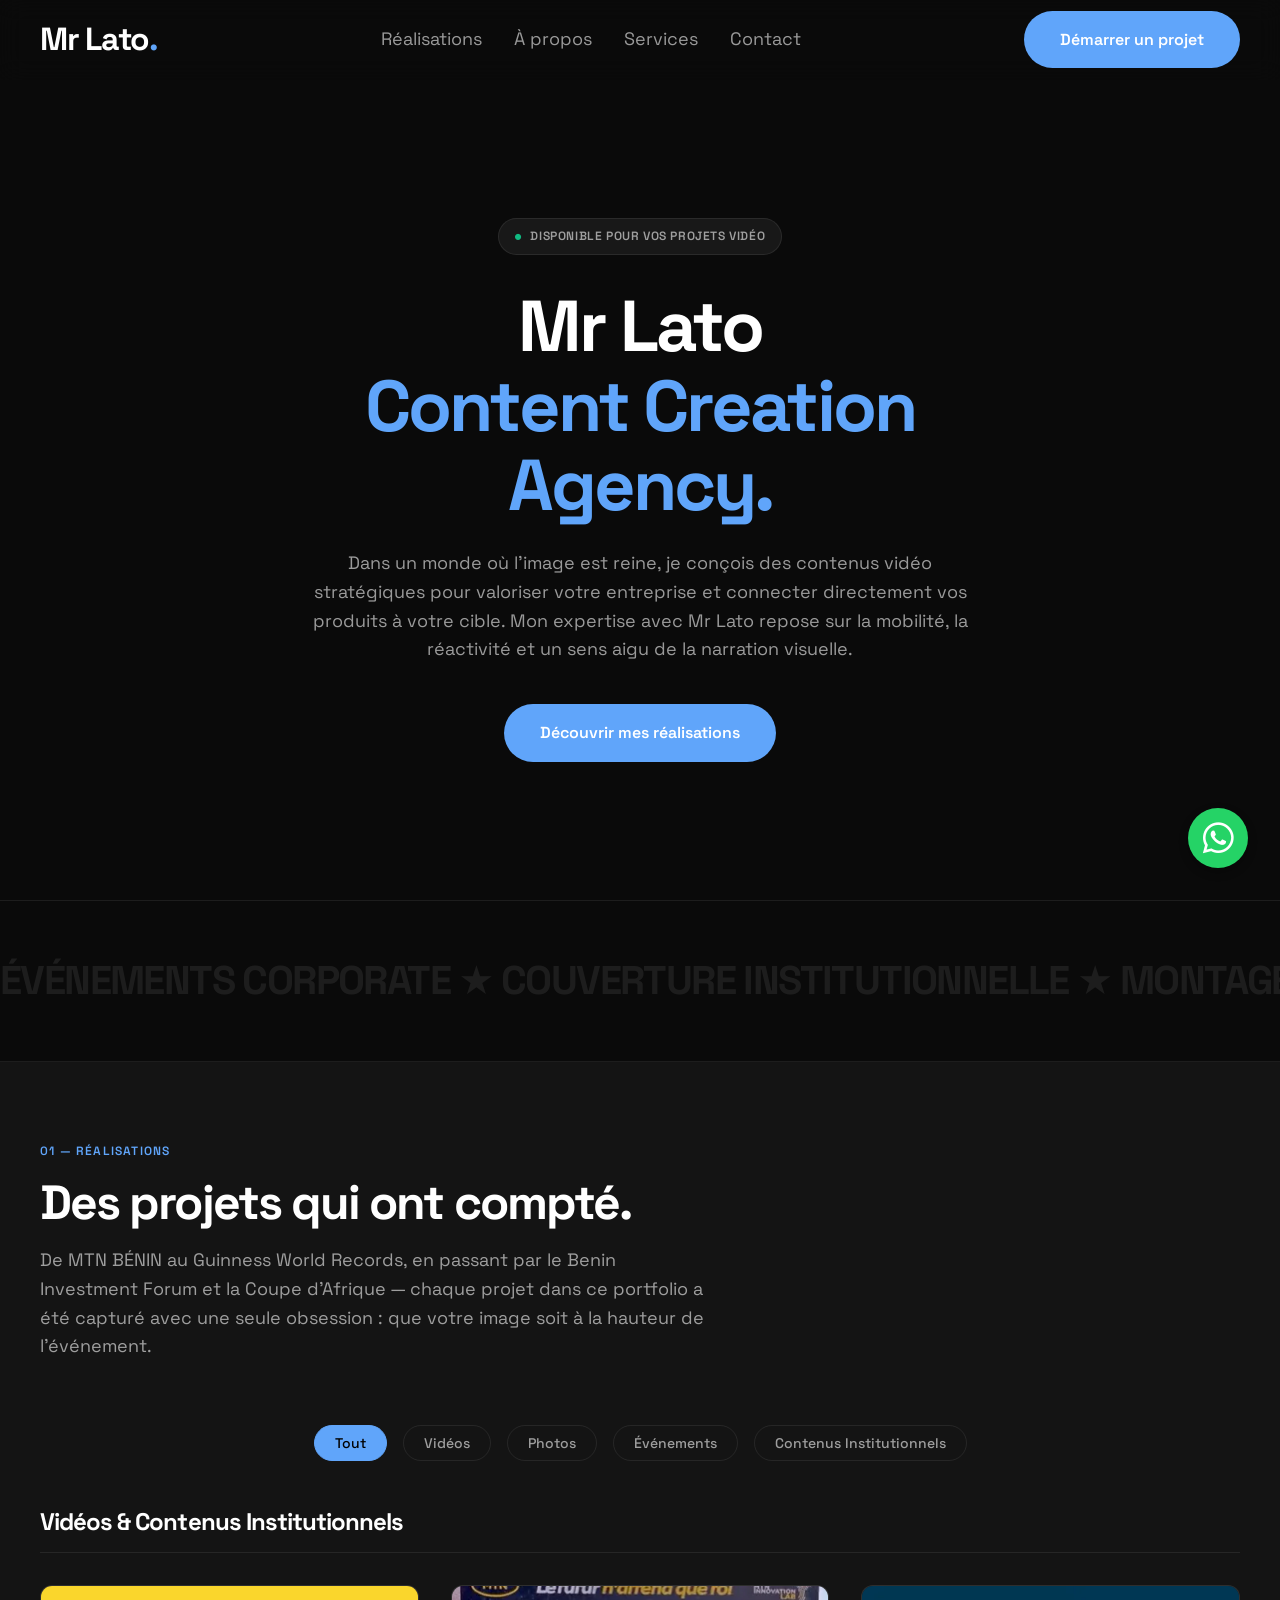
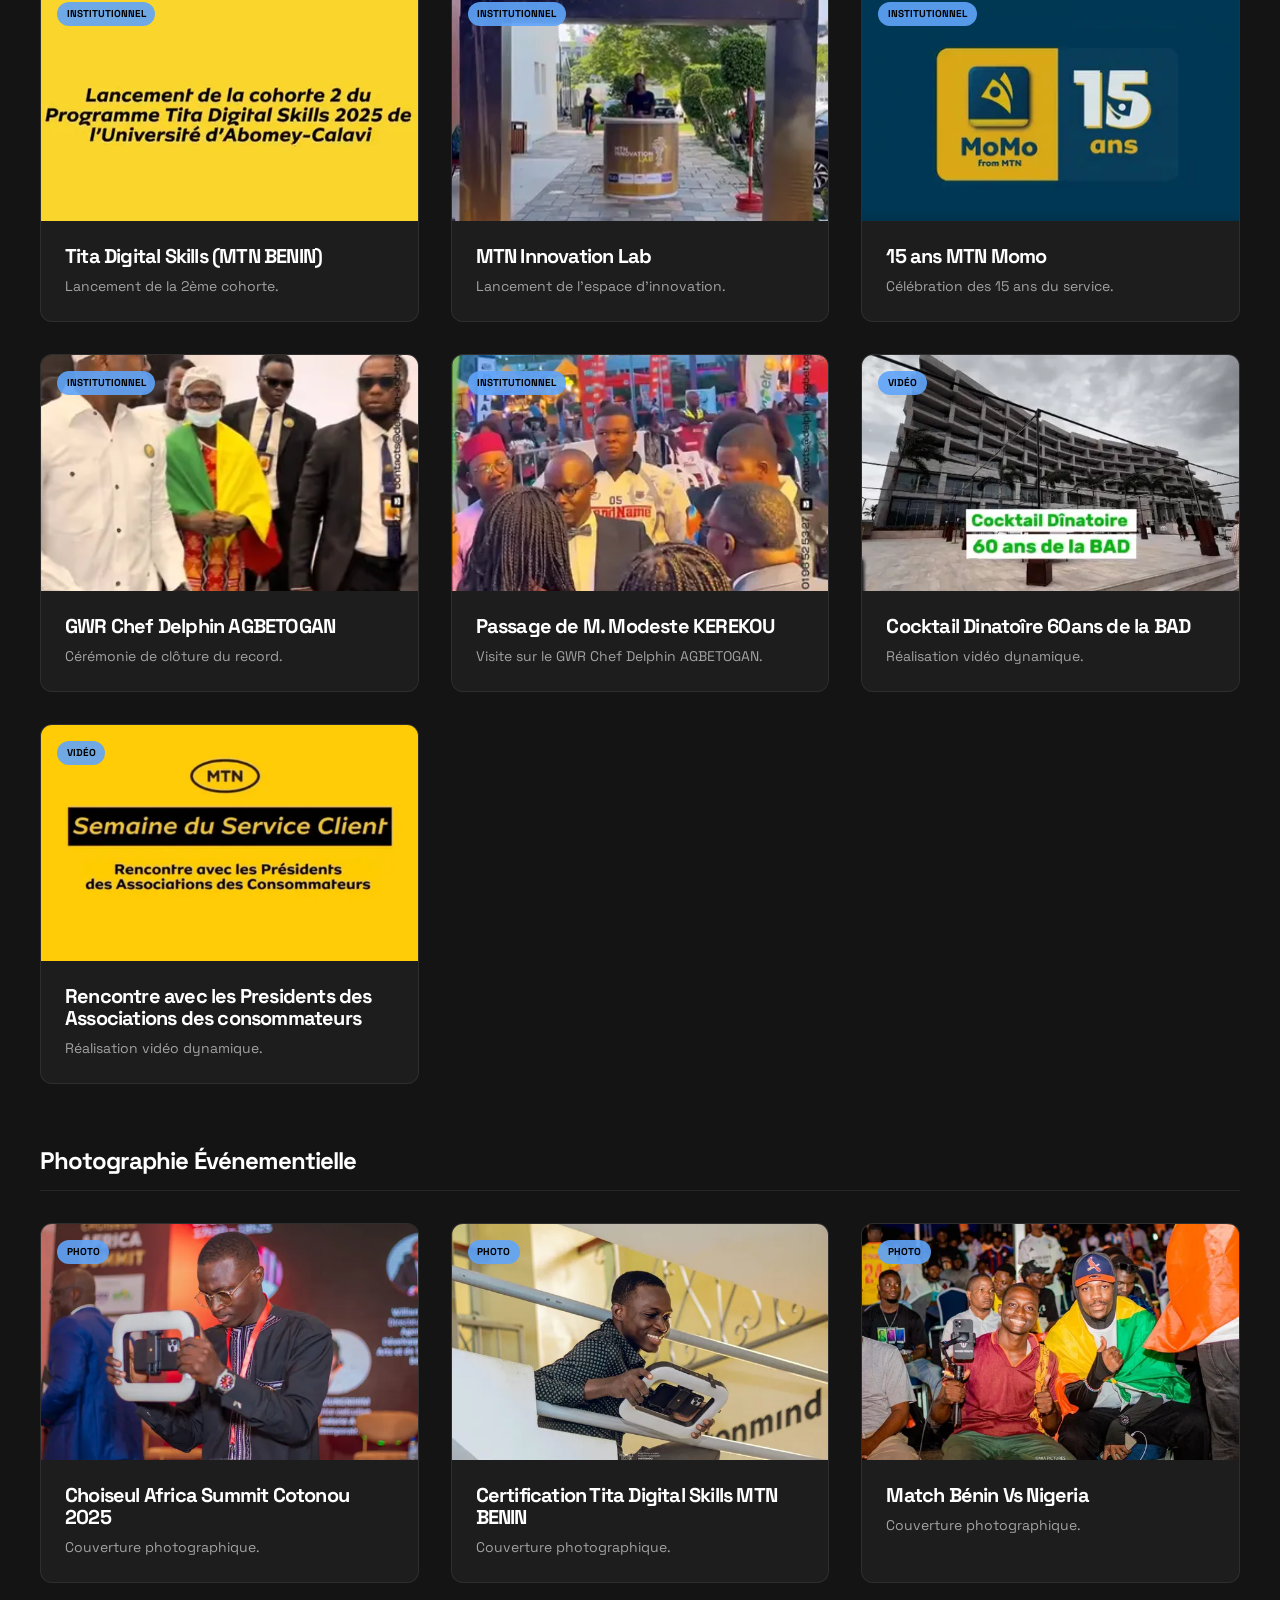
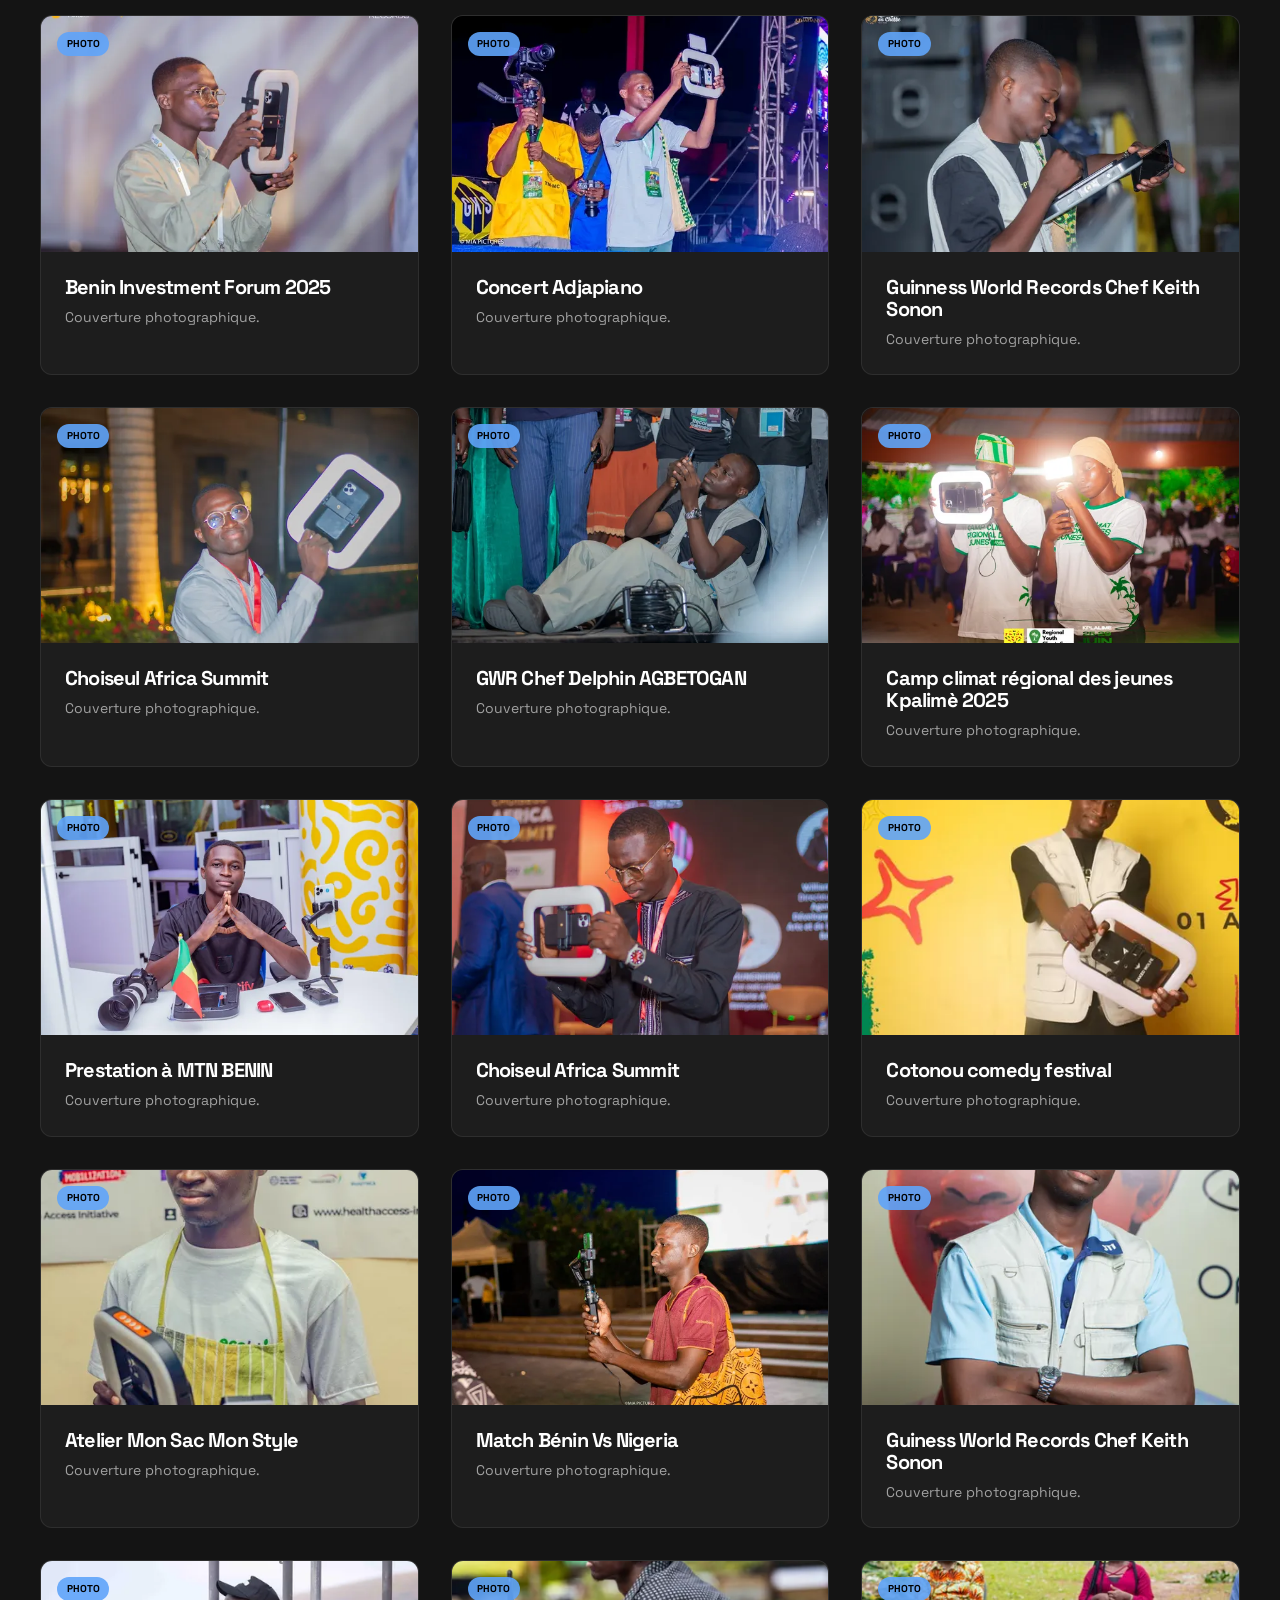
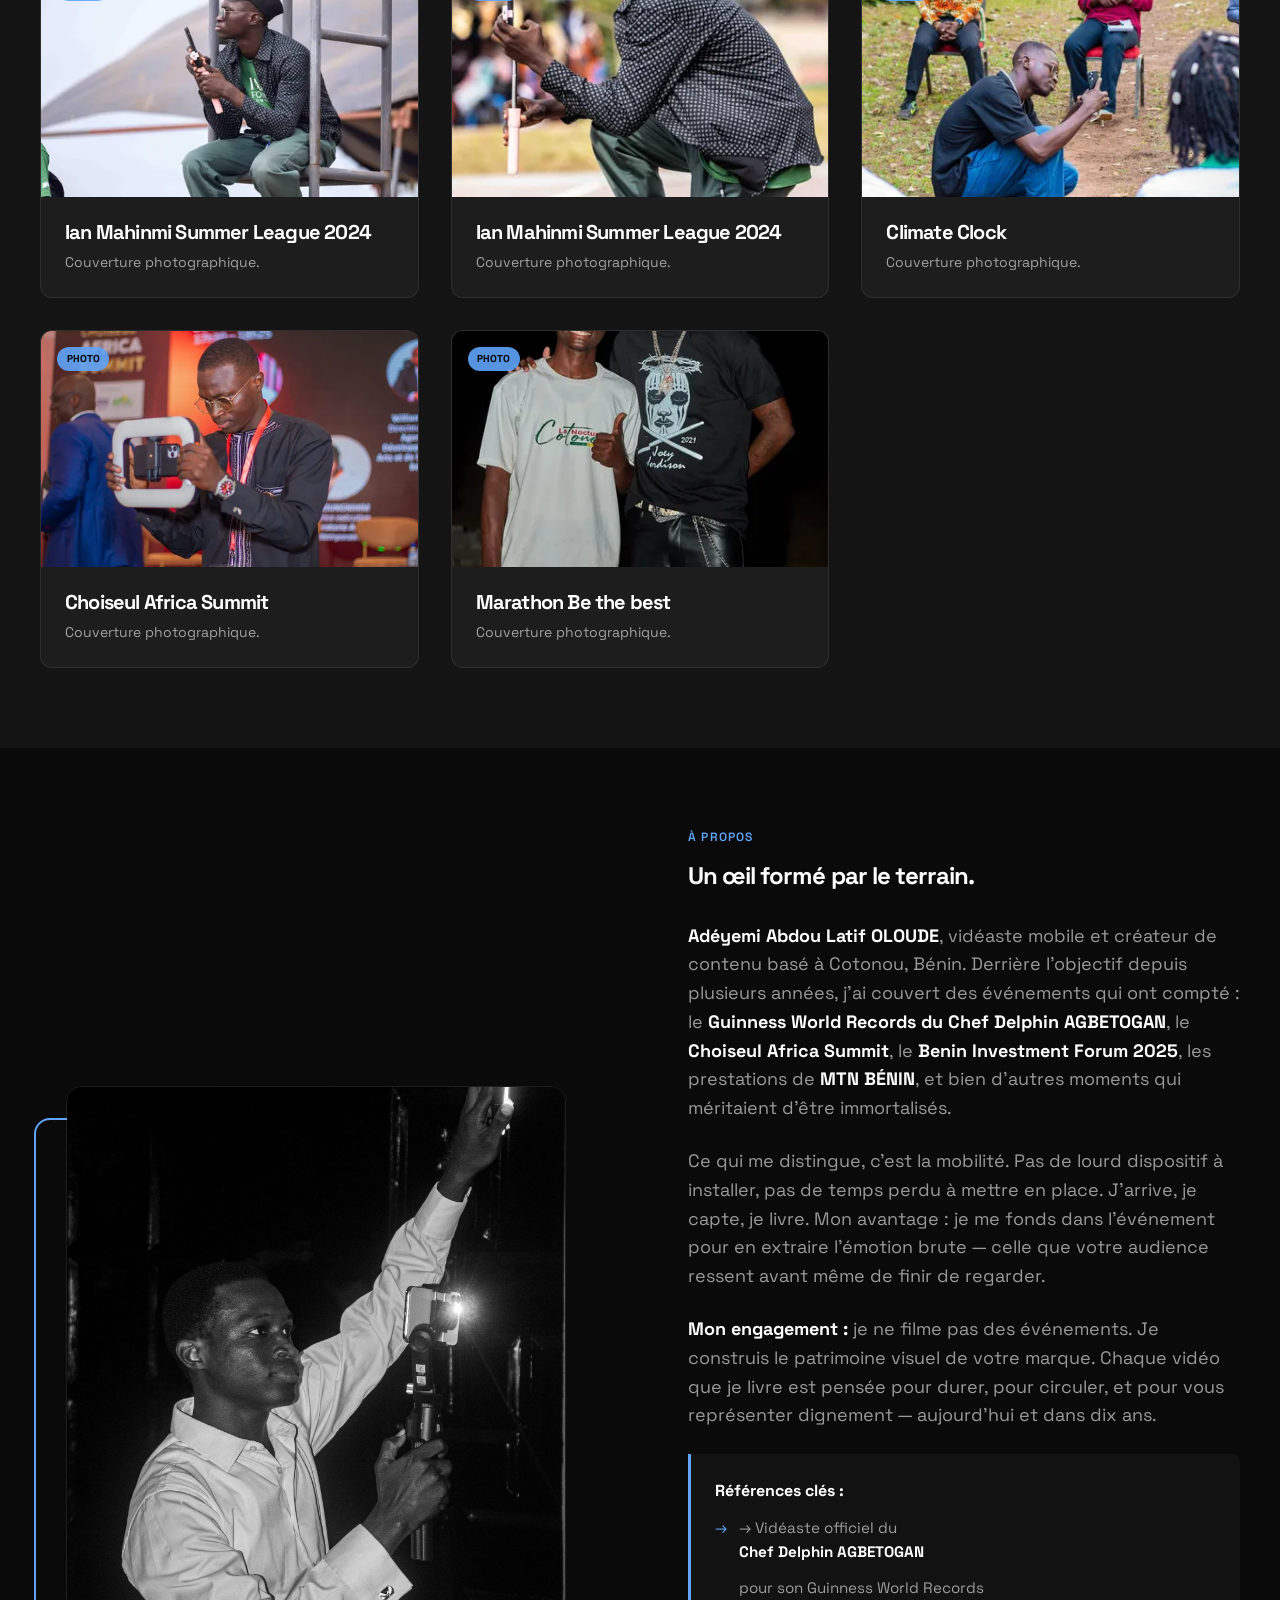
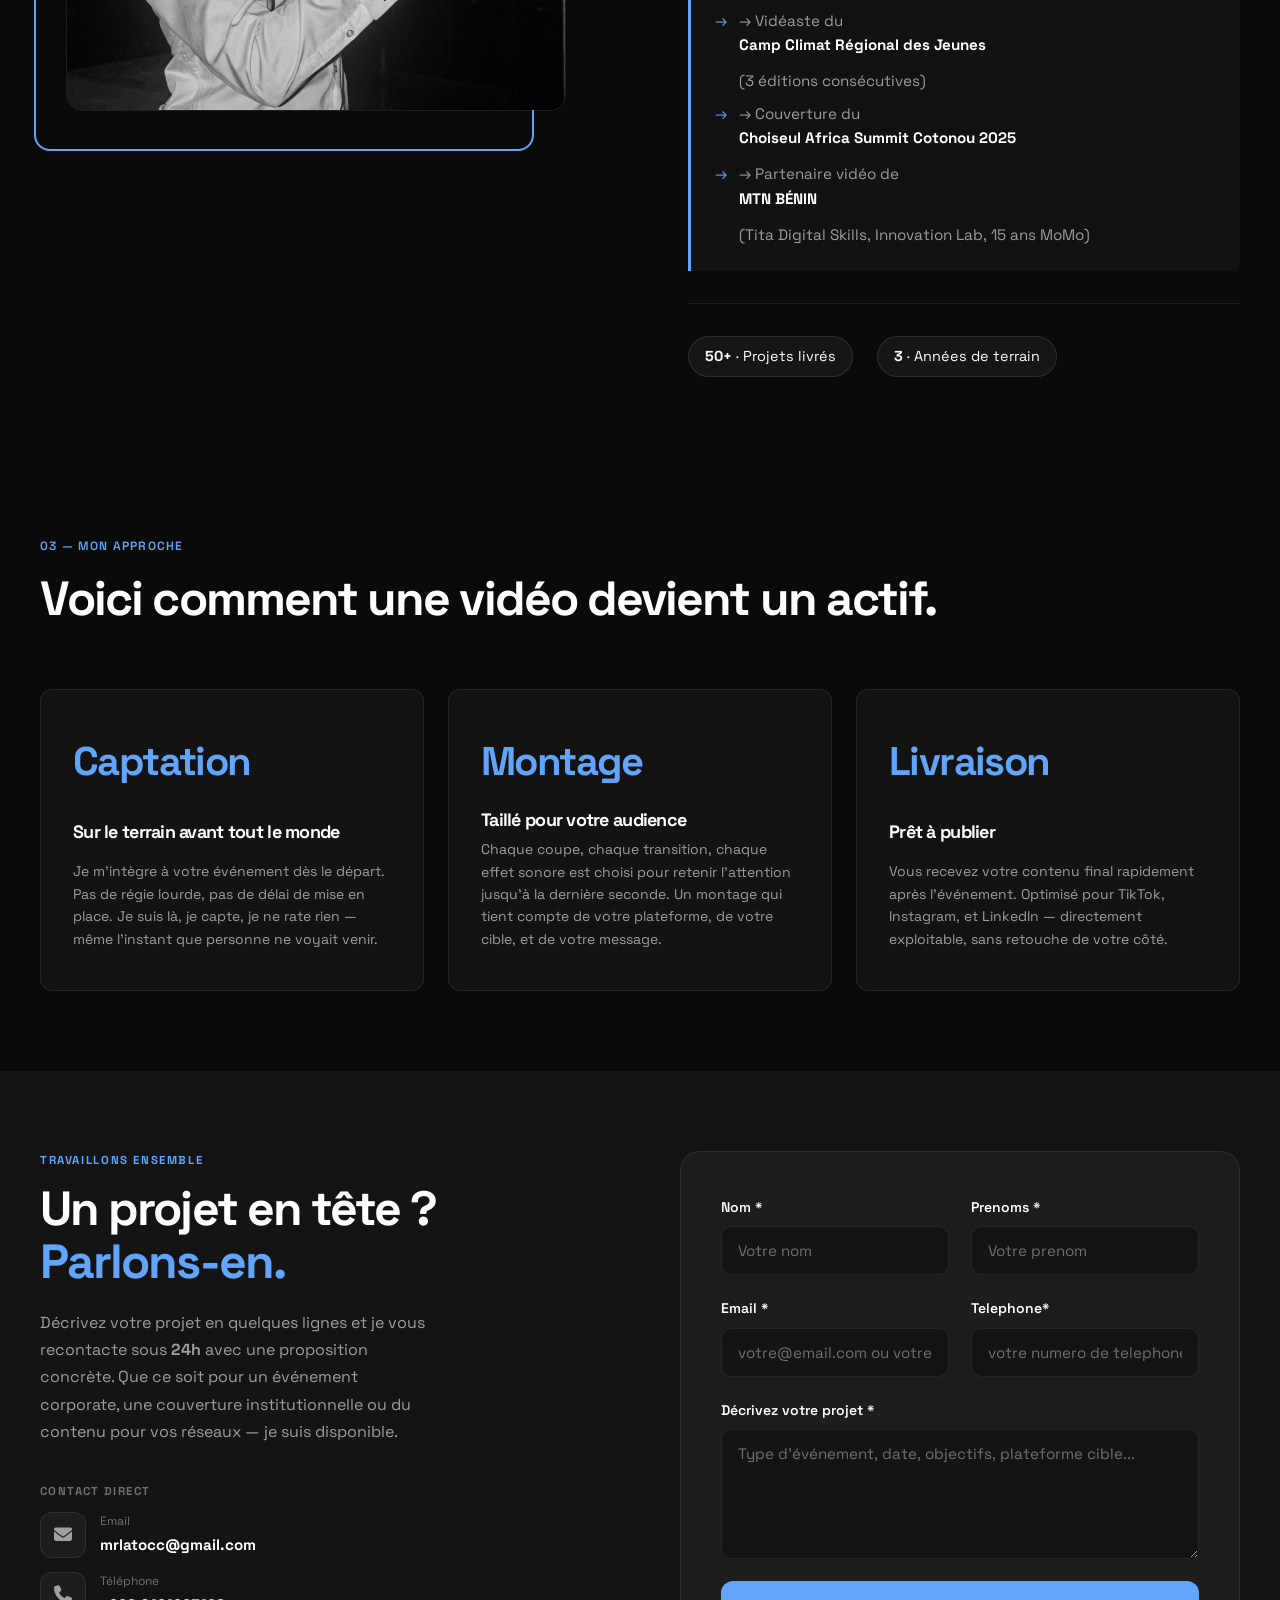
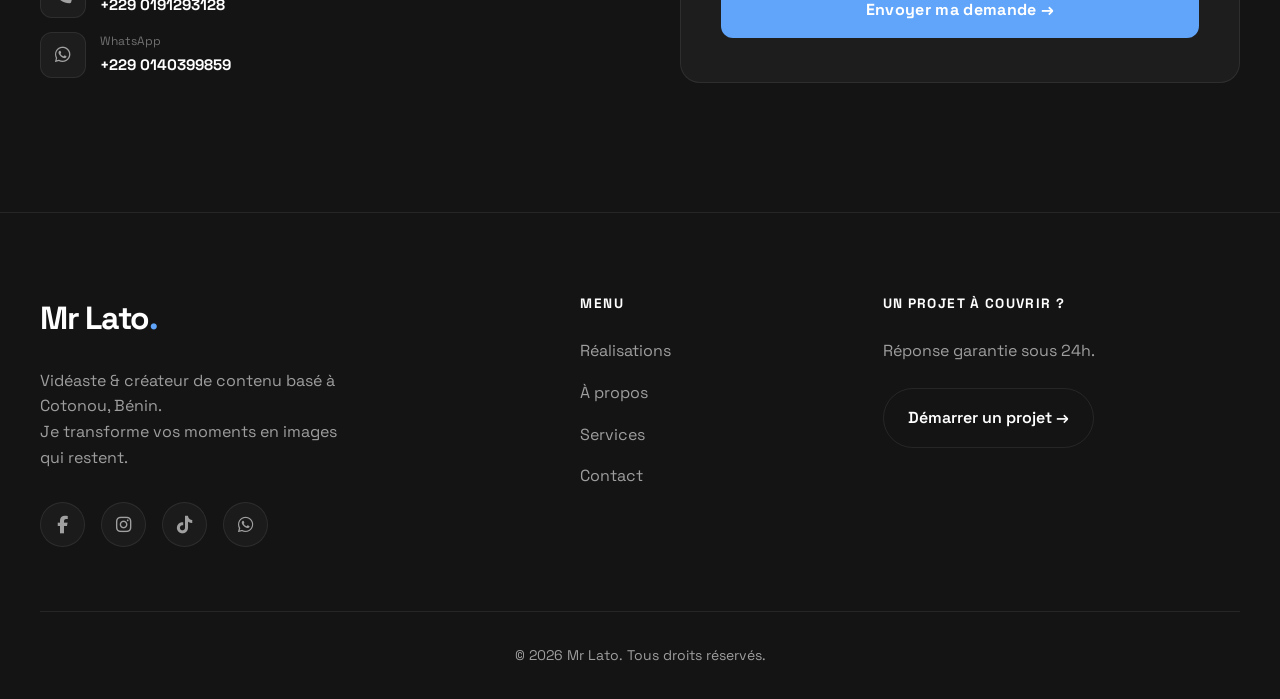
==== index.html @ 24f91f25 "Modification de la photo de la section A-Propos de webp en jpeg" ====
<!DOCTYPE html>
<html lang="fr">

<head>
    <meta charset="UTF-8">
    <meta name="viewport" content="width=device-width, initial-scale=1.0">
    <title>OLOUDE LATIF - Créateur de Contenu</title>
    <link rel="stylesheet" href="https://cdnjs.cloudflare.com/ajax/libs/font-awesome/6.5.1/css/all.min.css">
    <!-- Google Fonts: Space Grotesk -->
    <link rel="preconnect" href="https://fonts.googleapis.com">
    <link rel="preconnect" href="https://fonts.gstatic.com" crossorigin>
    <link href="https://fonts.googleapis.com/css2?family=Space+Grotesk:wght@300;400;500;600;700&display=swap"
        rel="stylesheet">
    <link rel="stylesheet" href="style.css">
    <link rel="icon" href="favicon.ico" type="image/x-icon">
</head>

<body class="antialiased">
    <!-- ============================================== -->
    <!--                 HEADER SECTION                 -->
    <!-- ============================================== -->
    <header class="main-header">
        <div class="container header-container">
            <a href="#" class="logo">Mr Lato<span>.</span></a>
            <nav class="main-nav">
                <a href="#projets" class="nav-link">Réalisations</a>
                <a href="#about" class="nav-link">À propos</a>
                <a href="#services" class="nav-link">Services</a>
                <a href="#contact" class="nav-link">Contact</a>
            </nav>
            <a href="#contact" class="btn primary-btn hidden-md">Démarrer un projet</a>

            <button class="nav-toggle" aria-label="ouvrir la navigation">
                <span></span>
                <span></span>
                <span></span>
            </button>
        </div>
    </header>

    <main>
        <!-- ============================================== -->
        <!--                  HERO SECTION                  -->
        <!-- ============================================== -->
        <section id="hero" class="hero-section section-padding">
            <div class="container hero-container">
                <div class="hero-badge" style="display: flex; align-items: center; gap: 8px;">
                    <span style="color: #10b981; font-size: 8px;">●</span> DISPONIBLE POUR VOS PROJETS VIDÉO
                </div>
                <h1 class="hero-title">
                    Mr Lato<br>
                    <span class="accent-text">Content Creation Agency.</span>
                </h1>
                <p class="hero-subtitle">
                    Dans un monde où l'image est reine, je conçois des contenus vidéo stratégiques pour valoriser votre
                    entreprise et connecter directement vos produits à votre cible. Mon expertise avec Mr Lato repose
                    sur la mobilité, la réactivité et un sens aigu de la narration visuelle.
                </p>
                <div class="hero-cta">
                    <a href="#projets" class="btn primary-btn">Découvrir mes réalisations</a>
                </div>


            </div>
        </section>

        <!-- ============================================== -->
        <!--           TICKER ANIMATION SECTION             -->
        <!-- ============================================== -->
        <section class="ticker-section">
            <div class="ticker-container">
                <div class="ticker-content">
                    <span class="ticker-text">ÉVÉNEMENTS CORPORATE ★ COUVERTURE INSTITUTIONNELLE ★ MONTAGE RAPIDE
                        ★</span>
                    <span class="ticker-dot"></span>
                    <span class="ticker-text">ÉVÉNEMENTS CORPORATE ★ COUVERTURE INSTITUTIONNELLE ★ MONTAGE RAPIDE
                        ★</span>
                    <span class="ticker-dot"></span>
                    <span class="ticker-text">ÉVÉNEMENTS CORPORATE ★ COUVERTURE INSTITUTIONNELLE ★ MONTAGE RAPIDE
                        ★</span>
                    <span class="ticker-dot"></span>


                </div>
            </div>
        </section>

        <!-- ============================================== -->
        <!--               PORTFOLIO SECTION                -->
        <!-- ============================================== -->
        <section id="projets" class="projects-section section-padding">
            <div class="container">
                <div class="section-header">
                    <p class="section-eyebrow">01 — Réalisations</p>
                    <h2>Des projets qui ont compté.</h2>
                    <p class="section-desc">De MTN BÉNIN au Guinness World Records, en passant par le Benin Investment
                        Forum et la Coupe d'Afrique — chaque projet dans ce portfolio a été capturé avec une seule
                        obsession : que votre image soit à la hauteur de l'événement.</p>
                </div>

                <!-- Système de Filtres -->
                <div class="portfolio-filters">
                    <button class="filter-btn active" data-filter="all">Tout</button>
                    <button class="filter-btn" data-filter="videos">Vidéos</button>
                    <button class="filter-btn" data-filter="photos">Photos</button>
                    <button class="filter-btn" data-filter="evenements">Événements</button>

                    <button class="filter-btn" data-filter="institutionnel">Contenus Institutionnels</button>
                </div>

                <h3 class="gallery-category-title">Vidéos & Contenus Institutionnels</h3>
                <div class="projects-grid gallery-grid">
                    <!-- Vidéo TikTok : Tita Digital Skills -->
                    <div class="project-card group gallery-item" data-category="institutionnel">
                        <div class="project-image">
                            <img src="optimized-thumbs/thumb_thumbnail-lancement de la 2ème cohorte du Tita Digital Skills (MTN BENIN).webp"
                                alt="Tita Digital Skills" loading="lazy">
                            <div class="project-badge">Institutionnel</div>
                            <div class="gallery-overlay">
                                <span class="overlay-icon">▶</span>
                            </div>
                        </div>
                        <div class="project-info">
                            <h3>Tita Digital Skills (MTN BENIN)</h3>
                            <p>Lancement de la 2ème cohorte.</p>
                        </div>
                        <div class="lightbox-data" data-type="tiktok" data-src="7513124761451433222"></div>
                    </div>

                    <!-- Vidéo TikTok : MTN Innovation Lab -->
                    <div class="project-card group gallery-item" data-category="institutionnel">
                        <div class="project-image">
                            <img src="optimized-thumbs/thumb_thumbnail-lancement MTN Innovation Lab.webp"
                                alt="MTN Innovation Lab" loading="lazy">
                            <div class="project-badge">Institutionnel</div>
                            <div class="gallery-overlay">
                                <span class="overlay-icon">▶</span>
                            </div>
                        </div>
                        <div class="project-info">
                            <h3>MTN Innovation Lab</h3>
                            <p>Lancement de l'espace d'innovation.</p>
                        </div>
                        <div class="lightbox-data" data-type="tiktok" data-src="7513156632847715640"></div>
                    </div>

                    <!-- Vidéo TikTok : 15 ans MTN Momo -->
                    <div class="project-card group gallery-item" data-category="institutionnel">
                        <div class="project-image">
                            <img src="optimized-thumbs/thumb_thumbnail-15 ans MTN Momo.webp" alt="15 ans MTN Momo"
                                loading="lazy">
                            <div class="project-badge">Institutionnel</div>
                            <div class="gallery-overlay">
                                <span class="overlay-icon">▶</span>
                            </div>
                        </div>
                        <div class="project-info">
                            <h3>15 ans MTN Momo</h3>
                            <p>Célébration des 15 ans du service.</p>
                        </div>
                        <div class="lightbox-data" data-type="tiktok" data-src="7565151748457811211"></div>
                    </div>

                    <!-- Vidéo TikTok : Clôture GWR Chef Delphin -->
                    <div class="project-card group gallery-item" data-category="institutionnel">
                        <div class="project-image">
                            <img src="optimized-thumbs/thumb_thumbnail-Cérémonie de clôture du GWR Chef Delphin AGBETOGAN.webp"
                                alt="Clôture GWR Chef Delphin AGBETOGAN" loading="lazy">
                            <div class="project-badge">Institutionnel</div>
                            <div class="gallery-overlay">
                                <span class="overlay-icon">▶</span>
                            </div>
                        </div>
                        <div class="project-info">
                            <h3>GWR Chef Delphin AGBETOGAN</h3>
                            <p>Cérémonie de clôture du record.</p>
                        </div>
                        <div class="lightbox-data" data-type="tiktok" data-src="7617248072426392854"></div>
                    </div>

                    <!-- Vidéo TikTok : Passage Modeste KEREKOU -->
                    <div class="project-card group gallery-item" data-category="institutionnel">
                        <div class="project-image">
                            <img src="optimized-thumbs/thumb_thumbnail-Passage de M. Modeste KEREKOU sur le GWR Chef Delphin AGBETOGAN.webp"
                                alt="Passage de M. Modeste KEREKOU" loading="lazy">
                            <div class="project-badge">Institutionnel</div>
                            <div class="gallery-overlay">
                                <span class="overlay-icon">▶</span>
                            </div>
                        </div>
                        <div class="project-info">
                            <h3>Passage de M. Modeste KEREKOU</h3>
                            <p>Visite sur le GWR Chef Delphin AGBETOGAN.</p>
                        </div>
                        <div class="lightbox-data" data-type="tiktok" data-src="7616167324415970582"></div>
                    </div>

                    <!-- Vidéo 1 -->
                    <div class="project-card group gallery-item" data-category="videos">
                        <div class="project-image">
                            <img src="optimized-thumbs/thumb_thumb-video1.webp"
                                alt="Miniature Cocktail Dinatoîre 60ans de la BAD" loading="lazy">
                            <div class="project-badge">Vidéo</div>
                            <div class="gallery-overlay">
                                <span class="overlay-icon">▶</span>
                            </div>
                        </div>
                        <div class="project-info">
                            <h3>Cocktail Dinatoîre 60ans de la BAD</h3>
                            <p>Réalisation vidéo dynamique.</p>
                        </div>
                        <div class="lightbox-data" data-type="video"
                            data-src="video/WhatsApp Video 2026-04-16 at 09.53.22.mp4"></div>
                    </div>

                    <!-- Vidéo 2 -->
                    <div class="project-card group gallery-item" data-category="videos">
                        <div class="project-image">
                            <img src="optimized-thumbs/thumb_thumb-video2.webp"
                                alt="Miniature Rencontre avec les Presidents des Associations des consommateurs"
                                loading="lazy">
                            <div class="project-badge">Vidéo</div>
                            <div class="gallery-overlay">
                                <span class="overlay-icon">▶</span>
                            </div>
                        </div>
                        <div class="project-info">
                            <h3>Rencontre avec les Presidents des Associations des consommateurs</h3>
                            <p>Réalisation vidéo dynamique.</p>
                        </div>
                        <div class="lightbox-data" data-type="video"
                            data-src="video/WhatsApp Video 2026-04-16 at 09.53.32.mp4"></div>
                    </div>
                </div>

                <h3 class="gallery-category-title" style="margin-top: 4rem;">Photographie Événementielle</h3>
                <div class="projects-grid gallery-grid">
                    <!-- Photo 1 -->
                    <div class="project-card group gallery-item" data-category="photos evenements">
                        <div class="project-image">
                            <img src="optimized-thumbs/img_Choiseul Africa Summit Cotonou 2025.webp"
                                alt="Choiseul Africa Summit Cotonou 2025" loading="lazy">
                            <div class="project-badge">Photo</div>
                            <div class="gallery-overlay">
                                <span class="overlay-icon">🔍</span>
                            </div>
                        </div>
                        <div class="project-info">
                            <h3>Choiseul Africa Summit Cotonou 2025</h3>
                            <p>Couverture photographique.</p>
                        </div>
                        <div class="lightbox-data" data-type="image"
                            data-src="img/Choiseul Africa Summit Cotonou 2025.jpeg">
                        </div>
                    </div>
                    <!-- Photo 2 -->
                    <div class="project-card group gallery-item" data-category="photos evenements">
                        <div class="project-image">
                            <img src="optimized-thumbs/img_Certification Tita Digital Skills MTN BENIN.webp"
                                alt="Certification Tita Digital Skills MTN BENIN" loading="lazy">
                            <div class="project-badge">Photo</div>
                            <div class="gallery-overlay">
                                <span class="overlay-icon">🔍</span>
                            </div>
                        </div>
                        <div class="project-info">
                            <h3>Certification Tita Digital Skills MTN BENIN</h3>
                            <p>Couverture photographique.</p>
                        </div>
                        <div class="lightbox-data" data-type="image"
                            data-src="img/Certification Tita Digital Skills MTN BENIN.jpeg">
                        </div>
                    </div>
                    <!-- Photo 3 -->
                    <div class="project-card group gallery-item" data-category="photos evenements">
                        <div class="project-image">
                            <img src="optimized-thumbs/img_Match Bénin Vs Nigeria.webp" alt="Match Bénin Vs Nigeria"
                                loading="lazy">
                            <div class="project-badge">Photo</div>
                            <div class="gallery-overlay">
                                <span class="overlay-icon">🔍</span>
                            </div>
                        </div>
                        <div class="project-info">
                            <h3>Match Bénin Vs Nigeria</h3>
                            <p>Couverture photographique.</p>
                        </div>
                        <div class="lightbox-data" data-type="image" data-src="img/Match Bénin Vs Nigeria.jpeg">
                        </div>
                    </div>
                    <!-- Photo 4 -->
                    <div class="project-card group gallery-item" data-category="photos evenements">
                        <div class="project-image">
                            <img src="optimized-thumbs/img_Benin Investment Forum 2025.webp"
                                alt="Benin Investment Forum 2025" loading="lazy">
                            <div class="project-badge">Photo</div>
                            <div class="gallery-overlay">
                                <span class="overlay-icon">🔍</span>
                            </div>
                        </div>
                        <div class="project-info">
                            <h3>Benin Investment Forum 2025</h3>
                            <p>Couverture photographique.</p>
                        </div>
                        <div class="lightbox-data" data-type="image" data-src="img/Benin Investment Forum 2025.jpeg">
                        </div>
                    </div>
                    <!-- Photo 5 -->
                    <div class="project-card group gallery-item" data-category="photos evenements">
                        <div class="project-image">
                            <img src="optimized-thumbs/img_Concert Adjapiano.webp" alt="Concert Adjapiano"
                                loading="lazy">
                            <div class="project-badge">Photo</div>
                            <div class="gallery-overlay">
                                <span class="overlay-icon">🔍</span>
                            </div>
                        </div>
                        <div class="project-info">
                            <h3>Concert Adjapiano</h3>
                            <p>Couverture photographique.</p>
                        </div>
                        <div class="lightbox-data" data-type="image" data-src="img/Concert Adjapiano.jpeg">
                        </div>
                    </div>
                    <!-- Photo 6 -->
                    <div class="project-card group gallery-item" data-category="photos evenements">
                        <div class="project-image">
                            <img src="optimized-thumbs/img_Guinness World Records Chef Keith Sonon.webp"
                                alt="Guinness World Records Chef Keith Sonon" loading="lazy">
                            <div class="project-badge">Photo</div>
                            <div class="gallery-overlay">
                                <span class="overlay-icon">🔍</span>
                            </div>
                        </div>
                        <div class="project-info">
                            <h3>Guinness World Records Chef Keith Sonon</h3>
                            <p>Couverture photographique.</p>
                        </div>
                        <div class="lightbox-data" data-type="image"
                            data-src="img/Guinness World Records Chef Keith Sonon.jpeg">
                        </div>
                    </div>
                    <!-- Photo 7 -->
                    <div class="project-card group gallery-item" data-category="photos evenements">
                        <div class="project-image">
                            <img src="optimized-thumbs/img_Choiseul Africa Summit2.webp" alt="Choiseul Africa Summit"
                                loading="lazy">
                            <div class="project-badge">Photo</div>
                            <div class="gallery-overlay">
                                <span class="overlay-icon">🔍</span>
                            </div>
                        </div>
                        <div class="project-info">
                            <h3>Choiseul Africa Summit</h3>
                            <p>Couverture photographique.</p>
                        </div>
                        <div class="lightbox-data" data-type="image" data-src="img/Choiseul Africa Summit2.jpeg">
                        </div>
                    </div>
                    <!-- Photo 8 -->
                    <div class="project-card group gallery-item" data-category="photos evenements">
                        <div class="project-image">
                            <img src="optimized-thumbs/img_GWR Chef Delphin AGBETOGAN.webp"
                                alt="GWR Chef Delphin AGBETOGAN" loading="lazy">
                            <div class="project-badge">Photo</div>
                            <div class="gallery-overlay">
                                <span class="overlay-icon">🔍</span>
                            </div>
                        </div>
                        <div class="project-info">
                            <h3>GWR Chef Delphin AGBETOGAN</h3>
                            <p>Couverture photographique.</p>
                        </div>
                        <div class="lightbox-data" data-type="image" data-src="img/GWR Chef Delphin AGBETOGAN.jpeg">
                        </div>
                    </div>
                    <!-- Photo 9 -->
                    <div class="project-card group gallery-item" data-category="photos evenements">
                        <div class="project-image">
                            <img src="optimized-thumbs/img_Camp climat régional des jeunes Kpalimè 2025.webp"
                                alt="Camp climat régional des jeunes Kpalimè 2025" loading="lazy">
                            <div class="project-badge">Photo</div>
                            <div class="gallery-overlay">
                                <span class="overlay-icon">🔍</span>
                            </div>
                        </div>
                        <div class="project-info">
                            <h3>Camp climat régional des jeunes Kpalimè 2025</h3>
                            <p>Couverture photographique.</p>
                        </div>
                        <div class="lightbox-data" data-type="image"
                            data-src="img/Camp climat régional des jeunes Kpalimè 2025.jpeg">
                        </div>
                    </div>
                    <!-- Photo 10 -->
                    <div class="project-card group gallery-item" data-category="photos evenements">
                        <div class="project-image">
                            <img src="optimized-thumbs/img_Prestation à MTN BENIN.webp" alt="Prestation à MTN BENIN"
                                loading="lazy">
                            <div class="project-badge">Photo</div>
                            <div class="gallery-overlay">
                                <span class="overlay-icon">🔍</span>
                            </div>
                        </div>
                        <div class="project-info">
                            <h3>Prestation à MTN BENIN</h3>
                            <p>Couverture photographique.</p>
                        </div>
                        <div class="lightbox-data" data-type="image" data-src="img/Prestation à MTN BENIN.jpeg">
                        </div>
                    </div>
                    <!-- Photo 11 -->
                    <div class="project-card group gallery-item" data-category="photos evenements">
                        <div class="project-image">
                            <img src="optimized-thumbs/img_Choiseul Africa Summit Cotonou 2025.webp"
                                alt="Choiseul Africa Summit" loading="lazy">
                            <div class="project-badge">Photo</div>
                            <div class="gallery-overlay">
                                <span class="overlay-icon">🔍</span>
                            </div>
                        </div>
                        <div class="project-info">
                            <h3>Choiseul Africa Summit</h3>
                            <p>Couverture photographique.</p>
                        </div>
                        <div class="lightbox-data" data-type="image"
                            data-src="img/Choiseul Africa Summit Cotonou 2025.jpeg">
                        </div>
                    </div>
                    <!-- Photo 12 -->
                    <div class="project-card group gallery-item" data-category="photos evenements">
                        <div class="project-image">
                            <img src="optimized-thumbs/img_Cotonou comedy festival.webp" alt="Cotonou comedy festival"
                                loading="lazy">
                            <div class="project-badge">Photo</div>
                            <div class="gallery-overlay">
                                <span class="overlay-icon">🔍</span>
                            </div>
                        </div>
                        <div class="project-info">
                            <h3>Cotonou comedy festival</h3>
                            <p>Couverture photographique.</p>
                        </div>
                        <div class="lightbox-data" data-type="image" data-src="img/Cotonou comedy festival.jpeg">
                        </div>
                    </div>
                    <!-- Photo 13 -->
                    <div class="project-card group gallery-item" data-category="photos evenements">
                        <div class="project-image">
                            <img src="optimized-thumbs/img_Atelier Mon Sac Mon Style.webp"
                                alt="Atelier Mon Sac Mon Style" loading="lazy">
                            <div class="project-badge">Photo</div>
                            <div class="gallery-overlay">
                                <span class="overlay-icon">🔍</span>
                            </div>
                        </div>
                        <div class="project-info">
                            <h3>Atelier Mon Sac Mon Style</h3>
                            <p>Couverture photographique.</p>
                        </div>
                        <div class="lightbox-data" data-type="image" data-src="img/Atelier Mon Sac Mon Style.jpeg">
                        </div>
                    </div>
                    <!-- Photo 14 -->
                    <div class="project-card group gallery-item" data-category="photos evenements">
                        <div class="project-image">
                            <img src="optimized-thumbs/img_Match Bénin Vs Nigeria1.webp" alt="Match Bénin Vs Nigeria"
                                loading="lazy">
                            <div class="project-badge">Photo</div>
                            <div class="gallery-overlay">
                                <span class="overlay-icon">🔍</span>
                            </div>
                        </div>
                        <div class="project-info">
                            <h3>Match Bénin Vs Nigeria</h3>
                            <p>Couverture photographique.</p>
                        </div>
                        <div class="lightbox-data" data-type="image" data-src="img/Match Bénin Vs Nigeria1.jpeg">
                        </div>
                    </div>
                    <!-- Photo 15 -->
                    <div class="project-card group gallery-item" data-category="photos evenements">
                        <div class="project-image">
                            <img src="optimized-thumbs/img_Guiness World Records Chef Keith Sonon.webp"
                                alt="Guiness World Records Chef Keith Sonon" loading="lazy">
                            <div class="project-badge">Photo</div>
                            <div class="gallery-overlay">
                                <span class="overlay-icon">🔍</span>
                            </div>
                        </div>
                        <div class="project-info">
                            <h3>Guiness World Records Chef Keith Sonon</h3>
                            <p>Couverture photographique.</p>
                        </div>
                        <div class="lightbox-data" data-type="image"
                            data-src="img/Guiness World Records Chef Keith Sonon.jpeg">
                        </div>
                    </div>
                    <!-- Photo 16 -->
                    <div class="project-card group gallery-item" data-category="photos evenements">
                        <div class="project-image">
                            <img src="optimized-thumbs/img_Ian Mahinmi Summer League 2024(1).webp"
                                alt="Ian Mahinmi Summer League 2024" loading="lazy">
                            <div class="project-badge">Photo</div>
                            <div class="gallery-overlay">
                                <span class="overlay-icon">🔍</span>
                            </div>
                        </div>
                        <div class="project-info">
                            <h3>Ian Mahinmi Summer League 2024</h3>
                            <p>Couverture photographique.</p>
                        </div>
                        <div class="lightbox-data" data-type="image"
                            data-src="img/Ian Mahinmi Summer League 2024(1).jpeg">
                        </div>
                    </div>
                    <!-- Photo 17 -->
                    <div class="project-card group gallery-item" data-category="photos evenements">
                        <div class="project-image">
                            <img src="optimized-thumbs/img_Ian Mahinmi Summer League 2024(2).webp"
                                alt="Ian Mahinmi Summer League 2024" loading="lazy">
                            <div class="project-badge">Photo</div>
                            <div class="gallery-overlay">
                                <span class="overlay-icon">🔍</span>
                            </div>
                        </div>
                        <div class="project-info">
                            <h3>Ian Mahinmi Summer League 2024</h3>
                            <p>Couverture photographique.</p>
                        </div>
                        <div class="lightbox-data" data-type="image"
                            data-src="img/Ian Mahinmi Summer League 2024(2).jpeg">
                        </div>
                    </div>
                    <!-- Photo 18 -->
                    <div class="project-card group gallery-item" data-category="photos evenements">
                        <div class="project-image">
                            <img src="optimized-thumbs/img_Climate Clock.webp" alt="Climate Clock" loading="lazy">
                            <div class="project-badge">Photo</div>
                            <div class="gallery-overlay">
                                <span class="overlay-icon">🔍</span>
                            </div>
                        </div>
                        <div class="project-info">
                            <h3>Climate Clock</h3>
                            <p>Couverture photographique.</p>
                        </div>
                        <div class="lightbox-data" data-type="image" data-src="img/Climate Clock.jpeg">
                        </div>
                    </div>
                    <!-- Photo 19 -->
                    <div class="project-card group gallery-item" data-category="photos evenements">
                        <div class="project-image">
                            <img src="optimized-thumbs/img_Choiseul Africa Summit Cotonou 2025.webp"
                                alt="Choiseul Africa Summit" loading="lazy">
                            <div class="project-badge">Photo</div>
                            <div class="gallery-overlay">
                                <span class="overlay-icon">🔍</span>
                            </div>
                        </div>
                        <div class="project-info">
                            <h3>Choiseul Africa Summit</h3>
                            <p>Couverture photographique.</p>
                        </div>
                        <div class="lightbox-data" data-type="image"
                            data-src="img/Choiseul Africa Summit Cotonou 2025.jpeg">
                        </div>
                    </div>
                    <!-- Photo 20 -->
                    <div class="project-card group gallery-item" data-category="photos evenements">
                        <div class="project-image">
                            <img src="optimized-thumbs/img_Marathon Be the best.webp" alt="Marathon Be the best"
                                loading="lazy">
                            <div class="project-badge">Photo</div>
                            <div class="gallery-overlay">
                                <span class="overlay-icon">🔍</span>
                            </div>
                        </div>
                        <div class="project-info">
                            <h3>Marathon Be the best</h3>
                            <p>Couverture photographique.</p>
                        </div>
                        <div class="lightbox-data" data-type="image" data-src="img/Marathon Be the best.jpeg">
                        </div>
                    </div>
                </div>
            </div>
        </section>

        <!-- ============================================== -->
        <!--                 ABOUT SECTION                  -->
        <!-- ============================================== -->
        <section id="about" class="about-section section-padding">
            <div class="container">
                <!-- Affiché uniquement sur mobile (avant l'image) -->
                <div class="about-header-mobile">
                    <p class="section-eyebrow">À Propos</p>
                    <h2>Un œil formé par le terrain.</h2>
                </div>
                <div class="about-grid">
                    <div class="about-image-wrapper">
                        <img src="img/Meet Godwin Soola(1).jpeg" alt="Oloude Latif - Vidéaste" class="about-img">
                        <div class="about-image-decoration"></div>
                    </div>
                    <div class="about-content">
                        <!-- Affiché uniquement sur desktop -->
                        <div class="about-header-desktop">
                            <p class="section-eyebrow">À Propos</p>
                            <h2>Un œil formé par le terrain.</h2>
                        </div>
                        <div class="about-text">
                            <p><strong>Adéyemi Abdou Latif OLOUDE</strong>, vidéaste mobile et créateur de contenu basé
                                à Cotonou, Bénin. Derrière l'objectif depuis plusieurs années, j'ai couvert des
                                événements qui ont compté : le <strong>Guinness World Records du Chef Delphin
                                    AGBETOGAN</strong>, le <strong>Choiseul Africa Summit</strong>, le <strong>Benin
                                    Investment Forum 2025</strong>, les prestations de <strong>MTN BÉNIN</strong>, et
                                bien d'autres moments qui méritaient d'être immortalisés.</p>
                            <p>Ce qui me distingue, c'est la mobilité. Pas de lourd dispositif à installer, pas de temps
                                perdu à mettre en place. J'arrive, je capte, je livre. Mon avantage : je me fonds dans
                                l'événement pour en extraire l'émotion brute — celle que votre audience ressent avant
                                même de finir de regarder.</p>
                            <p><strong>Mon engagement :</strong> je ne filme pas des événements. Je construis le
                                patrimoine visuel de votre marque. Chaque vidéo que je livre est pensée pour durer, pour
                                circuler, et pour vous représenter dignement — aujourd'hui et dans dix ans.</p>

                            <div class="experience-highlights">
                                <strong>Références clés :</strong>
                                <ul class="highlight-list">
                                    <li>&rarr; Vidéaste officiel du <strong>Chef Delphin AGBETOGAN</strong> pour son
                                        Guinness World Records</li>
                                    <li>&rarr; Vidéaste du <strong>Camp Climat Régional des Jeunes</strong> (3 éditions
                                        consécutives)</li>
                                    <li>&rarr; Couverture du <strong>Choiseul Africa Summit Cotonou 2025</strong></li>
                                    <li>&rarr; Partenaire vidéo de <strong>MTN BÉNIN</strong> (Tita Digital Skills,
                                        Innovation Lab, 15 ans MoMo)</li>
                                </ul>
                            </div>

                            <div class="about-stats-inline"
                                style="margin-top: 2rem; display: flex; gap: 1.5rem; flex-wrap: wrap;">
                                <span
                                    style="background: rgba(255,255,255,0.05); padding: 0.5rem 1rem; border-radius: 2rem; font-size: 0.9rem; border: 1px solid rgba(255,255,255,0.1);"><strong>50+</strong>
                                    · Projets livrés</span>
                                <span
                                    style="background: rgba(255,255,255,0.05); padding: 0.5rem 1rem; border-radius: 2rem; font-size: 0.9rem; border: 1px solid rgba(255,255,255,0.1);"><strong>3</strong>
                                    · Années de terrain</span>
                            </div>
                        </div>
                    </div>
                </div>
            </div>
        </section>

        <!-- ============================================== -->
        <!--             METHODOLOGY SECTION                -->
        <!-- ============================================== -->
        <section id="methodologie" class="stats-section section-padding">
            <div class="container">
                <div class="section-header">
                    <p class="section-eyebrow">03 — Mon Approche</p>
                    <h2>Voici comment une vidéo devient un actif.</h2>
                </div>

                <div class="stats-grid">
                    <div class="stat-card">
                        <div class="stat-value">Captation</div>
                        <h3>Sur le terrain avant tout le monde</h3>
                        <p>Je m'intègre à votre événement dès le départ. Pas de régie lourde, pas de délai de mise en
                            place. Je suis là, je capte, je ne rate rien — même l'instant que personne ne voyait venir.
                        </p>
                    </div>
                    <div class="stat-card">
                        <div class="stat-value">Montage</div>
                        <h3>Taillé pour votre audience</h3>
                        <p>Chaque coupe, chaque transition, chaque effet sonore est choisi pour retenir l'attention
                            jusqu'à la dernière seconde. Un montage qui tient compte de votre plateforme, de votre
                            cible, et de votre message.</p>
                    </div>
                    <div class="stat-card">
                        <div class="stat-value">Livraison</div>
                        <h3>Prêt à publier</h3>
                        <p>Vous recevez votre contenu final rapidement après l'événement. Optimisé pour
                            TikTok, Instagram, et LinkedIn — directement exploitable, sans retouche de votre côté.</p>
                    </div>
                </div>
            </div>
        </section>

        <!-- ============================================== -->
        <!--                CONTACT SECTION                 -->
        <!-- ============================================== -->
        <section id="contact" class="contact-section section-padding">
            <div class="container">
                <div class="contact-grid">

                    <!-- EN-TÊTE -->
                    <div class="contact-header">
                        <span class="contact-label">Travaillons ensemble</span>
                        <h2>Un projet en tête ? <span>Parlons-en.</span></h2>
                        <p>Décrivez votre projet en quelques lignes et je vous recontacte sous <strong>24h</strong> avec
                            une proposition concrète. Que ce soit pour un événement corporate, une couverture
                            institutionnelle ou du contenu pour vos réseaux — je suis disponible.</p>
                    </div>

                    <!-- CONTACT -->
                    <div class="footer-links">
                        <h4>Contact direct</h4>

                        <div class="contact-item">
                            <div class="contact-item-icon">
                                <i class="fa-solid fa-envelope"></i>
                            </div>
                            <div class="contact-item-text">
                                <small>Email</small>
                                <a href="mailto:mrlatocc@gmail.com">mrlatocc@gmail.com</a>
                            </div>
                        </div>

                        <div class="contact-item">
                            <div class="contact-item-icon">
                                <i class="fa-solid fa-phone"></i>
                            </div>
                            <div class="contact-item-text">
                                <small>Téléphone</small>
                                <strong>+229 0191293128</strong>
                            </div>
                        </div>

                        <div class="contact-item">
                            <div class="contact-item-icon">
                                <i class="fa-brands fa-whatsapp"></i>
                            </div>
                            <div class="contact-item-text">
                                <small>WhatsApp</small>
                                <a href="https://wa.me/2290140399859" target="_blank" rel="noopener">+229 0140399859</a>
                            </div>
                        </div>
                    </div>


                    <!-- FORMULAIRE -->
                    <div class="contact-form-container">
                        <form class="contact-form" action="https://formspree.io/f/mjgjopnv" method="POST"
                            id="contact-form">
                            <div class="form-group">
                                <label>Nom *</label>
                                <input type="text" name="nom" placeholder="Votre nom" required>
                            </div>
                            <div class="form-group">
                                <label>Prenoms *</label>
                                <input type="text" name="prenoms" placeholder="Votre prenom" required>
                            </div>
                            <div class="form-group">
                                <label>Email *</label>
                                <input type="email" name="email" placeholder="votre@email.com ou votre numero" required>
                            </div>
                            <div class="form-group">
                                <label>Telephone*</label>
                                <input type="tel" name="telephone" placeholder="votre numero de telephone" required>
                            </div>
                            <div class="form-group full-width">
                                <label>Décrivez votre projet *</label>
                                <textarea name="message" rows="4"
                                    placeholder="Type d'événement, date, objectifs, plateforme cible..."
                                    required></textarea>
                            </div>
                            <button type="submit" class="btn primary-btn cta-btn">
                                Envoyer ma demande &rarr;
                            </button>
                        </form>
                        <div id="form-success-message"
                            style="display: none; text-align: center; padding: 2rem; background: rgba(16, 185, 129, 0.1); border: 1px solid #10b981; border-radius: 8px; margin-top: 1rem;">
                            <h3 style="color: #10b981; margin-bottom: 0.5rem;">Message envoyé avec succès !</h3>
                            <p>Merci pour votre message. Je vous recontacterai sous 24h.</p>
                        </div>
                        <div id="form-error-message"
                            style="display: none; text-align: center; padding: 2rem; background: rgba(239, 68, 68, 0.1); border: 1px solid #ef4444; border-radius: 8px; margin-top: 1rem;">
                            <h3 style="color: #ef4444; margin-bottom: 0.5rem;">Erreur lors de l'envoi</h3>
                            <p>Une erreur est survenue. Veuillez réessayer plus tard ou me contacter directement par
                                email.</p>
                        </div>
                    </div>

                </div>
            </div>
        </section>




        <!-- ============================================== -->
        <!--                LIGHTBOX MODAL                  -->
        <!-- ============================================== -->
        <div id="gallery-lightbox" class="lightbox-modal">
            <button class="lightbox-close" aria-label="Fermer le lecteur">&times;</button>
            <div class="lightbox-content" id="lightbox-container">
                <img id="lightbox-img" src="" alt="Portfolio Project" style="display: none;">
                <video id="lightbox-video" controls style="display: none;">
                    <source src="" type="video/mp4">
                </video>
                <iframe id="lightbox-iframe" src="" allowfullscreen style="display: none;"></iframe>
            </div>
        </div>

        <!-- ============================================== -->
        <!--                 FOOTER SECTION                 -->
        <!-- ============================================== -->
        <footer class="main-footer">
            <div class="container">

                <div class="footer-top">

                    <!-- BRAND -->
                    <div class="footer-brand">
                        <a href="#" class="footer-logo">Mr Lato<span>.</span></a>
                        <p class="footer-tagline">Vidéaste & créateur de contenu basé à Cotonou, Bénin.<br>Je transforme
                            vos moments en images qui restent.</p>
                        <div class="footer-socials">
                            <a href="https://www.facebook.com/share/1DSBbDiqpi/" target="_blank" rel="noopener"
                                aria-label="Facebook">
                                <i class="fa-brands fa-facebook-f"></i>
                            </a>
                            <a href="https://www.instagram.com/mrlat.o?igsh=b3N1NXVkMzc0M25i" target="_blank"
                                rel="noopener" aria-label="Instagram">
                                <i class="fa-brands fa-instagram"></i>
                            </a>
                            <a href="https://www.tiktok.com/@mr_lat0?_r=1&_t=ZS-95aCA4R1USV" target="_blank"
                                rel="noopener" aria-label="TikTok">
                                <i class="fa-brands fa-tiktok"></i>
                            </a>
                            <a href="https://wa.me/2290140399859" target="_blank" rel="noopener" aria-label="WhatsApp">
                                <i class="fa-brands fa-whatsapp"></i>
                            </a>
                        </div>
                    </div>

                    <!-- NAVIGATION -->
                    <div class="footer-col">
                        <h5 class="footer-col-title">Menu</h5>
                        <ul class="footer-nav">
                            <li><a href="#projets" class="nav-link">Réalisations</a></li>
                            <li><a href="#about" class="nav-link">À propos</a></li>
                            <li><a href="#services" class="nav-link">Services</a></li>
                            <li><a href="#contact" class="nav-link">Contact</a></li>
                        </ul>
                    </div>

                    <!-- CTA -->
                    <div class="footer-col">
                        <h5 class="footer-col-title">Un projet à couvrir ?</h5>
                        <p class="footer-cta-text">Réponse garantie sous 24h.</p>
                        <a href="#contact" class="footer-cta-btn">
                            Démarrer un projet &rarr;
                        </a>
                    </div>

                </div>

                <div class="footer-divider"></div>

                <!-- BOTTOM BAR -->
                <div class="footer-bottom">
                    <p class="footer-copy">&copy; 2026 Mr Lato. Tous droits réservés.</p>

                </div>

            </div>
        </footer>

        <!-- Bouton WhatsApp Flottant -->
        <a href="https://wa.me/2290191293128?text=Bonjour%20Mr%20Lato,%20j'aimerais%20discuter%20d'un%20projet%20vid%C3%A9o%20avec%20vous."
            class="whatsapp-float" target="_blank" rel="noopener noreferrer" aria-label="Contactez-nous sur WhatsApp">
            <i class="fa-brands fa-whatsapp"></i>
        </a>

        <script src="script.js"></script>

</body>

</html>
---- style.css ----
/* ==========================================================================
   Variables CSS et Thème Global
   ========================================================================== */
@import url('https://fonts.googleapis.com/css2?family=Space+Grotesk:wght@300;400;500;600;700&display=swap');

:root {
    --accent: #60a5fa;
    /* Bleu vif de l'inspiration */
    --bg-dark: #0a0a0a;
    --bg-darker: #141414;
    --bg-card: rgba(250, 250, 250, 0.04);
    --bg-card-hover: rgba(250, 250, 250, 0.06);
    --border-subtle: rgba(250, 250, 250, 0.08);
    --border-hover: rgba(250, 250, 250, 0.15);

    --text-primary: #ffffff;
    --text-secondary: rgba(250, 250, 250, 0.6);
    --text-muted: rgba(250, 250, 250, 0.4);

    --font-main: 'Space Grotesk', system-ui, sans-serif;

    --section-pad: 5rem;
}

/* ==========================================================================
   Reset & Base
   ========================================================================== */
* {
    margin: 0;
    padding: 0;
    box-sizing: border-box;
}

body {
    background-color: var(--bg-dark);
    color: var(--text-primary);
    font-family: var(--font-main);
    line-height: 1.6;
    -webkit-font-smoothing: antialiased;
    -moz-osx-font-smoothing: grayscale;
    overflow-x: hidden;
}

.container {
    max-width: 80rem;
    /* ~1280px */
    margin: 0 auto;
    padding: 0 1.5rem;
}

@media (min-width: 768px) {
    .container {
        padding: 0 2.5rem;
    }
}

a {
    color: inherit;
    text-decoration: none;
    transition: all 0.3s ease;
}

.section-padding {
    padding-top: 3rem;
    padding-bottom: 3rem;
}

@media (min-width: 768px) {
    .section-padding {
        padding-top: var(--section-pad);
        padding-bottom: var(--section-pad);
    }
}

/* ==========================================================================
   Typographie & Badges
   ========================================================================== */
h1,
h2,
h3,
h4 {
    font-weight: 700;
    line-height: 1.1;
    letter-spacing: -0.04em;
    color: var(--text-primary);
}

.section-eyebrow {
    font-size: 0.75rem;
    font-weight: 600;
    letter-spacing: 0.1em;
    text-transform: uppercase;
    color: var(--accent);
    margin-bottom: 1rem;
}

.section-header {
    margin-bottom: 4rem;
}

.section-header h2 {
    font-size: 2.25rem;
}

@media (min-width: 768px) {
    .section-header h2 {
        font-size: 3rem;
    }
}

.section-desc {
    margin-top: 1rem;
    color: var(--text-secondary);
    font-size: 1.125rem;
    max-width: 42rem;
}

/* ==========================================================================
   Boutons
   ========================================================================== */
.btn {
    display: inline-flex;
    align-items: center;
    justify-content: center;
    padding: 1rem 2.25rem;
    border-radius: 50px;
    font-size: 1rem;
    font-weight: 600;
    transition: transform 0.3s ease, background-color 0.3s ease;
    cursor: pointer;
    border: none;
}

.primary-btn {
    background-color: var(--accent);
    color: #ffffff;
}

.primary-btn:hover {
    transform: scale(1.03);
    background-color: #7ab5fa;
}

.hidden-md {
    display: none;
}

@media (min-width: 768px) {
    .hidden-md {
        display: inline-flex;
    }
}

/* ==========================================================================
   Header Navbar
   ========================================================================== */
.main-header {
    position: fixed;
    top: 0;
    left: 0;
    width: 100%;
    height: 80px;
    z-index: 50;
    display: flex;
    align-items: center;
    background: rgba(10, 10, 10, 0.7);
    backdrop-filter: blur(12px);
    -webkit-backdrop-filter: blur(12px);
    border-bottom: 1px solid transparent;
    transition: all 0.3s ease;
}

.header-container {
    display: flex;
    justify-content: space-between;
    align-items: center;
    width: 100%;
}

.logo {
    display: inline-block;
    font-size: 2rem;
    font-weight: 700;
    color: var(--text-primary);
    text-decoration: none;
    letter-spacing: -0.04em;
}

.logo span {
    color: var(--accent);
}

.main-nav {
    display: none;
}

@media (min-width: 768px) {
    .main-nav {
        display: flex;
        gap: 2rem;
    }

    .nav-link {
        font-size: 1.125rem;
        color: var(--text-secondary);
    }

    .nav-link:hover {
        color: var(--text-primary);
    }
}

.nav-toggle {
    display: flex;
    flex-direction: column;
    gap: 6px;
    background: transparent;
    border: none;
    cursor: pointer;
    z-index: 100;
}

@media (min-width: 768px) {
    .nav-toggle {
        display: none;
    }
}

.nav-toggle span {
    display: block;
    width: 24px;
    height: 2px;
    background: var(--text-primary);
    transition: transform 0.3s ease, opacity 0.3s ease;
}

.nav-toggle.active span:nth-child(1) {
    transform: translateY(8px) rotate(45deg);
}

.nav-toggle.active span:nth-child(2) {
    opacity: 0;
}

.nav-toggle.active span:nth-child(3) {
    transform: translateY(-8px) rotate(-45deg);
}

/* Version de la nav ouverte via JS */
.main-nav.active {
    display: flex;
    position: absolute;
    top: 80px;
    left: 0;
    width: 100%;
    flex-direction: column;
    background: var(--bg-darker);
    padding: 2rem;
    gap: 1.5rem;
    border-bottom: 1px solid var(--border-subtle);
}

/* ==========================================================================
   Hero Section
   ========================================================================== */
.hero-section {
    position: relative;
    min-height: 100vh;
    display: flex;
    align-items: center;
    justify-content: center;
    text-align: center;
    overflow: hidden;
    background-color: var(--bg-dark);
}

.hero-container {
    position: relative;
    z-index: 2;
    display: flex;
    flex-direction: column;
    align-items: center;
}

.btn-light-pill {
    color: var(--accent);
}

.hero-badge {
    display: inline-flex;
    padding: 0.5rem 1rem;
    border-radius: 50px;
    font-size: 0.75rem;
    font-weight: 600;
    text-transform: uppercase;
    letter-spacing: 0.05em;
    background: rgba(255, 255, 255, 0.06);
    border: 1px solid var(--border-subtle);
    color: var(--text-secondary);
    margin-bottom: 2rem;
}

.hero-section h1 {
    font-size: 2.5rem;
    margin-bottom: 1.5rem;
}

.accent-text {
    color: var(--accent);
}

.hero-subtitle {
    font-size: 1rem;
    color: var(--text-secondary);
    max-width: 42rem;
    margin: 0 auto 2.5rem;
}

@media (min-width: 768px) {
    .hero-section h1 {
        font-size: 4.5rem;
    }

    .hero-subtitle {
        font-size: 1.125rem;
    }
}

.hero-cta {
    display: flex;
    flex-direction: column;
    align-items: center;
    gap: 1.5rem;
}

@media (min-width: 640px) {
    .hero-cta {
        flex-direction: row;
    }
}

.trusted-text {
    font-size: 0.875rem;
    color: var(--text-secondary);
}

.hero-glow {
    position: absolute;
    top: 50%;
    left: 50%;
    width: 600px;
    height: 600px;
    background: radial-gradient(circle, rgba(96, 165, 250, 0.15), transparent 60%);
    transform: translate(-50%, -50%);
    pointer-events: none;
    z-index: 1;
}

/* ==========================================================================
   Ticker Section
   ========================================================================== */
.ticker-section {
    background: var(--bg-dark);
    border-top: 1px solid var(--border-subtle);
    border-bottom: 1px solid var(--border-subtle);
    padding: 3rem 0;
    overflow: hidden;
}

.ticker-container {
    display: flex;
    white-space: nowrap;
}

.ticker-content {
    display: flex;
    align-items: center;
    gap: 3rem;
    animation: scroll-left 20s linear infinite;
}

.ticker-text {
    font-size: 1.5rem;
    font-weight: 700;
    color: var(--border-subtle);
    letter-spacing: -0.04em;
    text-transform: uppercase;
}

@media (min-width: 768px) {
    .ticker-text {
        font-size: 2.5rem;
    }
}

@keyframes scroll-left {
    0% {
        transform: translateX(0);
    }

    100% {
        transform: translateX(-50%);
    }
}

/* ==========================================================================
   Projets Section
   ========================================================================== */
.projects-section {
    background: var(--bg-darker);
}

.projects-grid {
    display: grid;
    grid-template-columns: 1fr;
    gap: 2rem;
}

@media (min-width: 768px) {
    .projects-grid {
        grid-template-columns: repeat(2, 1fr);
    }
}

@media (min-width: 1024px) {
    .projects-grid {
        grid-template-columns: repeat(3, 1fr);
    }
}

.project-card {
    display: block;
    border-radius: 0.75rem;
    background: var(--bg-card);
    border: 1px solid var(--border-subtle);
    overflow: hidden;
    transition: all 0.3s ease;
}

.project-card:hover {
    border-color: var(--border-hover);
    transform: translateY(-4px);
    background: var(--bg-card-hover);
}

.project-image {
    position: relative;
    width: 100%;
    /* aspect-ratio: 16/10; remplacé par padding pour compatibilité mobile (Safari iOS < 15) */
    padding-top: 62.5%;
    overflow: hidden;
}

.project-image img {
    position: absolute;
    top: 0;
    left: 0;
    width: 100%;
    height: 100%;
    object-fit: cover;
    transition: transform 0.5s ease;
}

.project-card:hover .project-image img {
    transform: scale(1.05);
}

.project-badge {
    position: absolute;
    top: 1rem;
    left: 1rem;
    background: rgba(96, 165, 250, 0.9);
    color: #000;
    font-size: 0.625rem;
    font-weight: 700;
    padding: 0.25rem 0.6rem;
    border-radius: 50px;
    text-transform: uppercase;
}

.project-info {
    padding: 1.5rem;
}

.project-info h3 {
    font-size: 1.25rem;
    margin-bottom: 0.5rem;
}

.project-info p {
    font-size: 0.875rem;
    color: var(--text-secondary);
}

/* ==========================================================================
   Portfolio Gallery & Filters
   ========================================================================== */
.portfolio-filters {
    display: flex;
    flex-wrap: wrap;
    justify-content: center;
    gap: 1rem;
    margin-bottom: 3rem;
}

.gallery-category-title {
    font-size: 1.5rem;
    font-weight: 700;
    color: var(--text-primary);
    margin-bottom: 2rem;
    padding-bottom: 1rem;
    border-bottom: 1px solid var(--border-subtle);
}

.filter-btn {
    background: transparent;
    border: 1px solid var(--border-subtle);
    color: var(--text-secondary);
    padding: 0.5rem 1.25rem;
    border-radius: 50px;
    font-size: 0.875rem;
    font-weight: 500;
    cursor: pointer;
    transition: all 0.3s ease;
    font-family: inherit;
}

.filter-btn:hover {
    border-color: var(--text-primary);
    color: var(--text-primary);
}

.filter-btn.active {
    background: var(--accent);
    border-color: var(--accent);
    color: #000;
}

/* Grille & Animations */
.gallery-item {
    cursor: pointer;
    transition: opacity 0.4s ease, transform 0.4s ease;
}

.gallery-item.hidden-item {
    opacity: 0;
    transform: scale(0.8);
    pointer-events: none;
}

.gallery-item.hide-display {
    display: none;
}

/* Overlays */
.gallery-overlay {
    position: absolute;
    top: 0;
    left: 0;
    width: 100%;
    height: 100%;
    background: rgba(10, 10, 10, 0.5);
    display: flex;
    align-items: center;
    justify-content: center;
    opacity: 0;
    transition: opacity 0.3s ease;
}

.project-card:hover .gallery-overlay {
    opacity: 1;
}

.overlay-icon {
    font-size: 2.5rem;
    color: #fff;
    transform: translateY(20px);
    transition: transform 0.3s ease;
    text-shadow: 0 4px 12px rgba(0, 0, 0, 0.5);
}

.project-card:hover .overlay-icon {
    transform: translateY(0);
}

.lightbox-data {
    display: none;
}

/* ==========================================================================
   Lightbox Modal
   ========================================================================== */
.lightbox-modal {
    position: fixed;
    top: 0;
    left: 0;
    width: 100%;
    height: 100%;
    background: rgba(0, 0, 0, 0.95);
    z-index: 1000;
    display: flex;
    align-items: center;
    justify-content: center;
    opacity: 0;
    pointer-events: none;
    transition: opacity 0.3s ease;
    backdrop-filter: blur(8px);
}

.lightbox-modal.active {
    opacity: 1;
    pointer-events: auto;
}

.lightbox-close {
    position: absolute;
    top: 2rem;
    right: 2rem;
    background: transparent;
    border: none;
    color: #fff;
    font-size: 3rem;
    line-height: 1;
    cursor: pointer;
    z-index: 1001;
    transition: color 0.3s ease, transform 0.3s ease;
}

.lightbox-close:hover {
    color: var(--accent);
    transform: scale(1.1);
}

.lightbox-content {
    width: 90%;
    max-width: 1200px;
    max-height: 90vh;
    display: flex;
    justify-content: center;
    align-items: center;
}

.lightbox-content img,
.lightbox-content video {
    max-width: 100%;
    max-height: 90vh;
    border-radius: 0.5rem;
    box-shadow: 0 20px 40px rgba(0, 0, 0, 0.5);
}

.lightbox-content iframe {
    width: 100%;
    aspect-ratio: 9/16;
    max-width: 400px;
    height: 80vh;
    border: none;
    border-radius: 0.5rem;
}

/* ==========================================================================
   About Section
   ========================================================================== */
.about-section {
    background: var(--bg-dark);
}

.about-grid {
    display: grid;
    grid-template-columns: 1fr;
    gap: 4rem;
    align-items: center;
}

@media (min-width: 992px) {
    .about-grid {
        grid-template-columns: 1fr 1fr;
        gap: 6rem;
    }
}

.about-image-wrapper {
    position: relative;
    border-radius: 1rem;
    max-width: 500px;
    margin: 0 auto;
}

.about-img {
    width: 100%;
    height: auto;
    border-radius: 1rem;
    position: relative;
    z-index: 2;
    aspect-ratio: 4/5;
    object-fit: cover;
    border: 1px solid var(--border-subtle);
}

.about-image-decoration {
    position: absolute;
    top: 2rem;
    left: -2rem;
    width: 100%;
    height: 100%;
    border: 2px solid var(--accent);
    border-radius: 1rem;
    z-index: 1;
}

@media (max-width: 768px) {
    .about-image-decoration {
        top: 1rem;
        left: -1rem;
    }
}

.about-header-mobile {
    display: block;
    margin-bottom: 2rem;
}

.about-header-desktop {
    display: none;
}

.about-header-desktop h2,
.about-header-mobile h2 {
    margin-bottom: 2rem;
}

@media (min-width: 992px) {
    .about-header-mobile {
        display: none;
    }

    .about-header-desktop {
        display: block;
    }
}

.about-text p {
    color: var(--text-secondary);
    margin-bottom: 1.5rem;
    font-size: 1.125rem;
}

.about-text strong {
    color: var(--text-primary);
}

.experience-highlights {
    margin-top: 1.5rem;
    padding: 1.5rem;
    background: rgba(255, 255, 255, 0.03);
    border-left: 3px solid var(--accent);
    border-radius: 0 0.5rem 0.5rem 0;
}

.experience-highlights strong {
    display: block;
    margin-bottom: 0.75rem;
    color: var(--text-primary);
}

.highlight-list {
    list-style: none;
    padding: 0;
    margin: 0;
}

.highlight-list li {
    position: relative;
    padding-left: 1.5rem;
    margin-bottom: 0.5rem;
    color: var(--text-secondary);
    font-size: 0.95rem;
}

.highlight-list li::before {
    content: '→';
    position: absolute;
    left: 0;
    color: var(--accent);
}

.highlight-list li:last-child {
    margin-bottom: 0;
}

.about-stats-inline {
    display: flex;
    gap: 3rem;
    margin-top: 3rem;
    padding-top: 2rem;
    border-top: 1px solid var(--border-subtle);
}

.stat-item {
    display: flex;
    flex-direction: column;
}

.stat-num {
    font-size: 2.5rem;
    font-weight: 700;
    color: var(--text-primary);
    line-height: 1;
    margin-bottom: 0.5rem;
}

.stat-label {
    font-size: 0.875rem;
    color: var(--text-secondary);
    text-transform: uppercase;
    letter-spacing: 0.05em;
}

/* ==========================================================================
   Services Section
   ========================================================================== */
.services-section {
    background: var(--bg-darker);
}

.services-grid {
    display: grid;
    grid-template-columns: 1fr;
    gap: 1.5rem;
}

@media (min-width: 768px) {
    .services-grid {
        grid-template-columns: repeat(2, 1fr);
    }
}

.service-card {
    background: var(--bg-card);
    border: 1px solid var(--border-subtle);
    border-radius: 0.75rem;
    padding: 2rem;
    transition: all 0.3s ease;
}

.service-card:hover {
    border-color: var(--border-hover);
    transform: translateY(-2px);
}

.service-number {
    font-size: 0.75rem;
    font-weight: 700;
    color: var(--text-muted);
    letter-spacing: 0.1em;
    margin-bottom: 1.5rem;
}

.service-card h3 {
    font-size: 1.25rem;
    margin-bottom: 1rem;
}

.service-card p {
    font-size: 0.875rem;
    color: var(--text-secondary);
}

/* ==========================================================================
   Stats Section
   ========================================================================== */
.stats-section {
    background: var(--bg-dark);
}

.stats-grid {
    display: grid;
    grid-template-columns: 1fr;
    gap: 1.5rem;
}

@media (min-width: 768px) {
    .stats-grid {
        grid-template-columns: repeat(3, 1fr);
    }
}

.stat-card {
    background: var(--bg-card);
    border: 1px solid var(--border-subtle);
    border-radius: 0.75rem;
    padding: 2.5rem 2rem;
    display: flex;
    flex-direction: column;
    justify-content: space-between;
    min-height: 220px;
}

.stat-value {
    font-size: 2.5rem;
    font-weight: 700;
    color: var(--accent);
    margin-bottom: 1rem;
    letter-spacing: -0.04em;
}

.stat-card h3 {
    font-size: 1.125rem;
    margin-bottom: 0.5rem;
}

.stat-card p {
    font-size: 0.875rem;
    color: var(--text-secondary);
}

/* ============================
   CONTACT SECTION
   ============================ */
/* Taille et couleur des icônes Font Awesome dans les contact-items */
.contact-item-icon {
    width: 46px;
    height: 46px;
    min-width: 46px;
    background: var(--bg-card);
    border: 1px solid var(--border-subtle);
    border-radius: 12px;
    display: flex;
    align-items: center;
    justify-content: center;
    color: var(--text-secondary);
    font-size: 17px;
    transition: color 0.2s, border-color 0.2s;
}

.contact-item:hover .contact-item-icon {
    color: var(--accent);
    border-color: var(--border-hover);
}

/* Icône dans le bouton submit */
.contact-form .cta-btn {
    display: flex;
    align-items: center;
    justify-content: center;
    gap: 10px;
}

.contact-form .cta-btn i {
    font-size: 14px;
    transition: transform 0.2s;
}

.contact-form .cta-btn:hover i {
    transform: translateX(4px);
}

.contact-section {
    background-color: var(--bg-darker);
    padding: var(--section-pad) 0;
}

.contact-grid {
    display: grid;
    grid-template-columns: 1fr 1fr;
    grid-template-areas:
        "header  form"
        "links   form"
        "social  form";
    column-gap: 80px;
    row-gap: 40px;
    align-items: start;
}

/* ---- Colonne gauche ---- */

.contact-header {
    grid-area: header;
}

.contact-label {
    display: block;
    font-size: 0.72rem;
    font-weight: 700;
    letter-spacing: 0.14em;
    text-transform: uppercase;
    color: var(--accent);
    margin-bottom: 14px;
    font-family: var(--font-main);
}

.contact-header h2 {
    font-size: clamp(2.2rem, 4vw, 3rem);
    font-weight: 900;
    line-height: 1.1;
    color: var(--text-primary);
    margin: 0 0 20px;
    font-family: var(--font-main);
}

.contact-header h2 span {
    color: var(--accent);
}

.contact-header p {
    font-size: 1rem;
    line-height: 1.7;
    color: var(--text-secondary);
    max-width: 400px;
    margin: 0;
    font-family: var(--font-main);
}

.footer-links {
    grid-area: links;
}

.contact-info {
    grid-area: social;
}

.footer-links h4,
.contact-info h4 {
    font-size: 0.72rem;
    font-weight: 700;
    letter-spacing: 0.12em;
    text-transform: uppercase;
    color: var(--text-muted);
    margin: 0 0 14px;
    font-family: var(--font-main);
}

.contact-item {
    display: flex;
    align-items: center;
    gap: 14px;
    margin-bottom: 14px;
}

.contact-item-icon {
    width: 46px;
    height: 46px;
    min-width: 46px;
    background: var(--bg-card);
    border: 1px solid var(--border-subtle);
    border-radius: 12px;
    display: flex;
    align-items: center;
    justify-content: center;
    font-size: 18px;
    transition: border-color 0.2s;
}

.contact-item:hover .contact-item-icon {
    border-color: var(--border-hover);
}

.contact-item-text small {
    display: block;
    font-size: 0.75rem;
    color: var(--text-muted);
    margin-bottom: 2px;
    font-family: var(--font-main);
}

.contact-item-text strong,
.contact-item-text a {
    display: block;
    font-size: 0.95rem;
    font-weight: 700;
    color: var(--text-primary);
    text-decoration: none;
    font-family: var(--font-main);
}

.contact-info a {
    display: block;
    font-size: 0.95rem;
    font-weight: 600;
    color: var(--text-secondary);
    text-decoration: none;
    margin-bottom: 8px;
    font-family: var(--font-main);
    transition: color 0.2s;
}

.contact-info a:hover {
    color: var(--accent);
}

/* ---- Colonne droite : carte formulaire ---- */

.contact-form-container {
    grid-area: form;
    grid-row: 1 / 4;
    background: var(--bg-card);
    border: 1px solid var(--border-subtle);
    border-radius: 20px;
    padding: 44px 40px;
    transition: border-color 0.3s;
}

.contact-form-container:hover {
    border-color: var(--border-hover);
}

.contact-form {
    display: grid;
    grid-template-columns: 1fr 1fr;
    gap: 22px;
}

.form-group {
    display: flex;
    flex-direction: column;
    gap: 8px;
}

.form-group.full-width,
.contact-form button {
    grid-column: 1 / -1;
}

.form-group label {
    font-size: 0.875rem;
    font-weight: 600;
    color: var(--text-primary);
    font-family: var(--font-main);
}

.form-group input,
.form-group textarea {
    background: var(--bg-darker);
    border: 1px solid var(--border-subtle);
    border-radius: 10px;
    padding: 14px 16px;
    font-size: 0.95rem;
    font-family: var(--font-main);
    color: var(--text-primary);
    outline: none;
    width: 100%;
    box-sizing: border-box;
    transition: border-color 0.2s;
}

.form-group input::placeholder,
.form-group textarea::placeholder {
    color: var(--text-muted);
}

.form-group input:focus,
.form-group textarea:focus {
    border-color: var(--accent);
}

.form-group textarea {
    resize: vertical;
    min-height: 130px;
}

.contact-form .cta-btn {
    background: var(--accent);
    color: #fff;
    border: none;
    border-radius: 12px;
    padding: 18px;
    font-size: 1rem;
    font-weight: 700;
    font-family: var(--font-main);
    cursor: pointer;
    width: 100%;
    letter-spacing: 0.02em;
    transition: opacity 0.2s, transform 0.1s;
}

.contact-form .cta-btn:hover {
    opacity: 0.85;
}

.contact-form .cta-btn:active {
    transform: scale(0.99);
}

/* ---- Responsive ---- */

@media (max-width: 768px) {
    .contact-grid {
        grid-template-columns: 1fr;
        grid-template-areas:
            "header"
            "links"
            "social"
            "form";
    }

    .contact-form-container {
        grid-row: auto;
        padding: 28px 22px;
    }

    .contact-form {
        grid-template-columns: 1fr;
    }
}

/* ==========================================================================
   Footer Section
   ========================================================================== */
.main-footer {
    background-color: var(--bg-darker);
    border-top: 1px solid var(--border-subtle);
    padding: 5rem 0 2rem;
}

.footer-top {
    display: grid;
    grid-template-columns: 2fr 1fr 1.5fr;
    gap: 4rem;
    padding-bottom: 4rem;
}

/* BRAND */
.footer-logo {
    display: inline-block;
    font-size: 2rem;
    font-weight: 700;
    color: var(--text-primary);
    text-decoration: none;
    letter-spacing: -0.04em;
    margin-bottom: 1.5rem;
}

.footer-logo span {
    color: var(--accent);
}

.footer-tagline {
    font-size: 1rem;
    line-height: 1.6;
    color: var(--text-secondary);
    margin-bottom: 2rem;
    max-width: 300px;
}

.footer-socials {
    display: flex;
    gap: 1rem;
}

.footer-socials a {
    width: 45px;
    height: 45px;
    border-radius: 50%;
    background: rgba(255, 255, 255, 0.03);
    border: 1px solid var(--border-subtle);
    display: flex;
    align-items: center;
    justify-content: center;
    color: var(--text-secondary);
    transition: all 0.3s ease;
    font-size: 1.1rem;
}

.footer-socials a:hover {
    color: #000;
    background: var(--accent);
    border-color: var(--accent);
    transform: translateY(-3px);
}

/* COLONNES */
.footer-col-title {
    font-size: 0.85rem;
    font-weight: 700;
    letter-spacing: 0.1em;
    text-transform: uppercase;
    color: #fff;
    margin-bottom: 1.5rem;
}

.footer-nav {
    list-style: none;
    padding: 0;
    display: flex;
    flex-direction: column;
    gap: 1rem;
}

.footer-nav a {
    color: var(--text-secondary);
    text-decoration: none;
    transition: color 0.3s ease;
    font-size: 1rem;
}

.footer-nav a:hover {
    color: var(--accent);
}

/* CTA COLONNE */
.footer-cta-text {
    font-size: 1rem;
    color: var(--text-secondary);
    margin-bottom: 1.5rem;
}

.footer-cta-btn {
    display: inline-flex;
    align-items: center;
    gap: 0.75rem;
    background: transparent;
    color: var(--text-primary);
    border: 1px solid var(--border-subtle);
    padding: 1rem 1.5rem;
    border-radius: 50px;
    font-weight: 600;
    transition: all 0.3s ease;
}

.footer-cta-btn:hover {
    background: var(--accent);
    color: #000;
    border-color: var(--accent);
}

/* DIVIDER */
.footer-divider {
    height: 1px;
    background: var(--border-subtle);
    margin: 0;
}

/* BOTTOM BAR */
.footer-bottom {
    display: flex;
    align-items: center;
    justify-content: center;
    padding-top: 2rem;
    text-align: center;
}

.footer-copy {
    font-size: 0.875rem;
    color: var(--text-secondary);
}

/* RESPONSIVE */
@media (max-width: 900px) {
    .footer-top {
        grid-template-columns: 1fr 1fr;
    }

    .footer-brand {
        grid-column: 1 / -1;
    }
}

@media (max-width: 540px) {
    .footer-top {
        grid-template-columns: 1fr;
        gap: 3rem;
    }
}

/* ==========================================================================
   Animations au défilement (IntersectionObserver)
   ========================================================================== */
.fade-in-section {
    opacity: 0;
    transform: translateY(50px);
    transition: opacity 1s ease-out, transform 1s ease-out;
}

.fade-in-section.is-visible {
    opacity: 1;
    transform: none;
}

/* ==========================================================================
   Form Success Message
   ========================================================================== */
.form-success-message {
    background: rgba(96, 165, 250, 0.1);
    border: 1px solid var(--accent);
    border-radius: 0.5rem;
    padding: 2rem;
    text-align: center;
    margin-bottom: 2rem;
    animation: fadeIn 0.5s ease forwards;
}

.form-success-message.hidden {
    display: none;
}

.form-success-message .success-icon {
    font-size: 3rem;
    color: var(--accent);
    margin-bottom: 1rem;
}

.form-success-message h4 {
    font-size: 1.5rem;
    margin-bottom: 0.5rem;
}

.form-success-message p {
    color: var(--text-secondary);
}

@keyframes fadeIn {
    from {
        opacity: 0;
        transform: translateY(-10px);
    }

    to {
        opacity: 1;
        transform: translateY(0);
    }
}

/* ==========================================================================
   Hero Dark Redesign (Layout from image, Dark Theme)
   ========================================================================== */
.hero-section {
    /* Retaining original background from your theme */
    background-image: linear-gradient(rgba(10, 10, 10, 0.75), rgba(10, 10, 10, 0.95)), url('https://images.unsplash.com/photo-1535016120720-40c746a65652?q=80&w=2000&auto=format&fit=crop');
    background-size: cover;
    background-position: center;
    background-attachment: fixed;
    padding-top: 160px;
    padding-bottom: 80px;
}

.hero-container {
    max-width: 900px;
    margin: 0 auto;
    text-align: center;
}

.hero-badge-new {
    color: var(--accent);
    font-size: 0.75rem;
    font-weight: 700;
    text-transform: uppercase;
    letter-spacing: 0.1em;
    margin-bottom: 1.5rem;
}

.hero-title-new {
    font-size: 3.5rem;
    font-weight: 900;
    color: #ffffff;
    line-height: 1.1;
    margin-bottom: 1.5rem;
    letter-spacing: -0.04em;
}

@media (min-width: 768px) {
    .hero-title-new {
        font-size: 6.5rem;
    }
}

.text-accent-orange {
    color: var(--accent);
}

.hero-desc-new {
    font-size: 1.125rem;
    color: #a0a0a0;
    max-width: 600px;
    margin: 0 auto 2.5rem;
    line-height: 1.6;
}

.hero-cta-new {
    display: flex;
    align-items: center;
    justify-content: center;
    gap: 2rem;
    margin-bottom: 4rem;
}

.btn-light-pill {
    background-color: #ffffff;
    color: #1a1a1a;
    padding: 1rem 2rem;
    border-radius: 50px;
    font-weight: 600;
    text-decoration: none;
    transition: transform 0.3s ease, box-shadow 0.3s ease;
}

.btn-light-pill:hover {
    transform: translateY(-2px);
    box-shadow: 0 10px 20px rgba(255, 255, 255, 0.1);
    color: #1a1a1a;
}

.btn-link-light {
    color: #ffffff;
    font-weight: 600;
    text-decoration: none;
    border-bottom: 2px solid rgba(255, 255, 255, 0.3);
    padding-bottom: 2px;
    transition: border-color 0.3s ease;
}

.btn-link-light:hover {
    border-color: #ffffff;
}

.hero-stats-card {
    background: rgba(255, 255, 255, 0.03);
    backdrop-filter: blur(10px);
    -webkit-backdrop-filter: blur(10px);
    border: 1px solid rgba(255, 255, 255, 0.05);
    border-radius: 16px;
    padding: 1.5rem 3rem;
    display: inline-flex;
    align-items: center;
    gap: 3rem;
    box-shadow: 0 20px 40px rgba(0, 0, 0, 0.5);
}

.stat-item {
    display: flex;
    flex-direction: column;
    align-items: center;
    gap: 0.25rem;
}

.stat-number {
    font-size: 2rem;
    font-weight: 900;
    color: #ffffff;
    letter-spacing: -0.02em;
}

.stat-label {
    font-size: 0.85rem;
    color: #a0a0a0;
}

.stat-divider {
    width: 1px;
    height: 50px;
    background: rgba(255, 255, 255, 0.1);
}

@media (max-width: 640px) {
    .hero-stats-card {
        flex-direction: column;
        gap: 1.5rem;
        padding: 2rem;
        width: 100%;
    }

    .stat-divider {
        width: 100%;
        height: 1px;
    }

    .hero-cta-new {
        flex-direction: column;
        gap: 1.5rem;
    }
}

/* ==========================================================================
   WhatsApp Floating Button
   ========================================================================== */
.whatsapp-float {
    position: fixed;
    bottom: 2rem;
    right: 2rem;
    width: 60px;
    height: 60px;
    background-color: #25d366;
    color: #FFF;
    border-radius: 50px;
    display: flex;
    align-items: center;
    justify-content: center;
    font-size: 35px;
    box-shadow: 0 4px 10px rgba(0, 0, 0, 0.3);
    z-index: 100;
    transition: transform 0.3s ease, box-shadow 0.3s ease, background-color 0.3s ease;
}

.whatsapp-float:hover {
    transform: scale(1.1) translateY(-5px);
    box-shadow: 0 10px 20px rgba(37, 211, 102, 0.4);
    background-color: #20b858;
    color: #FFF;
}
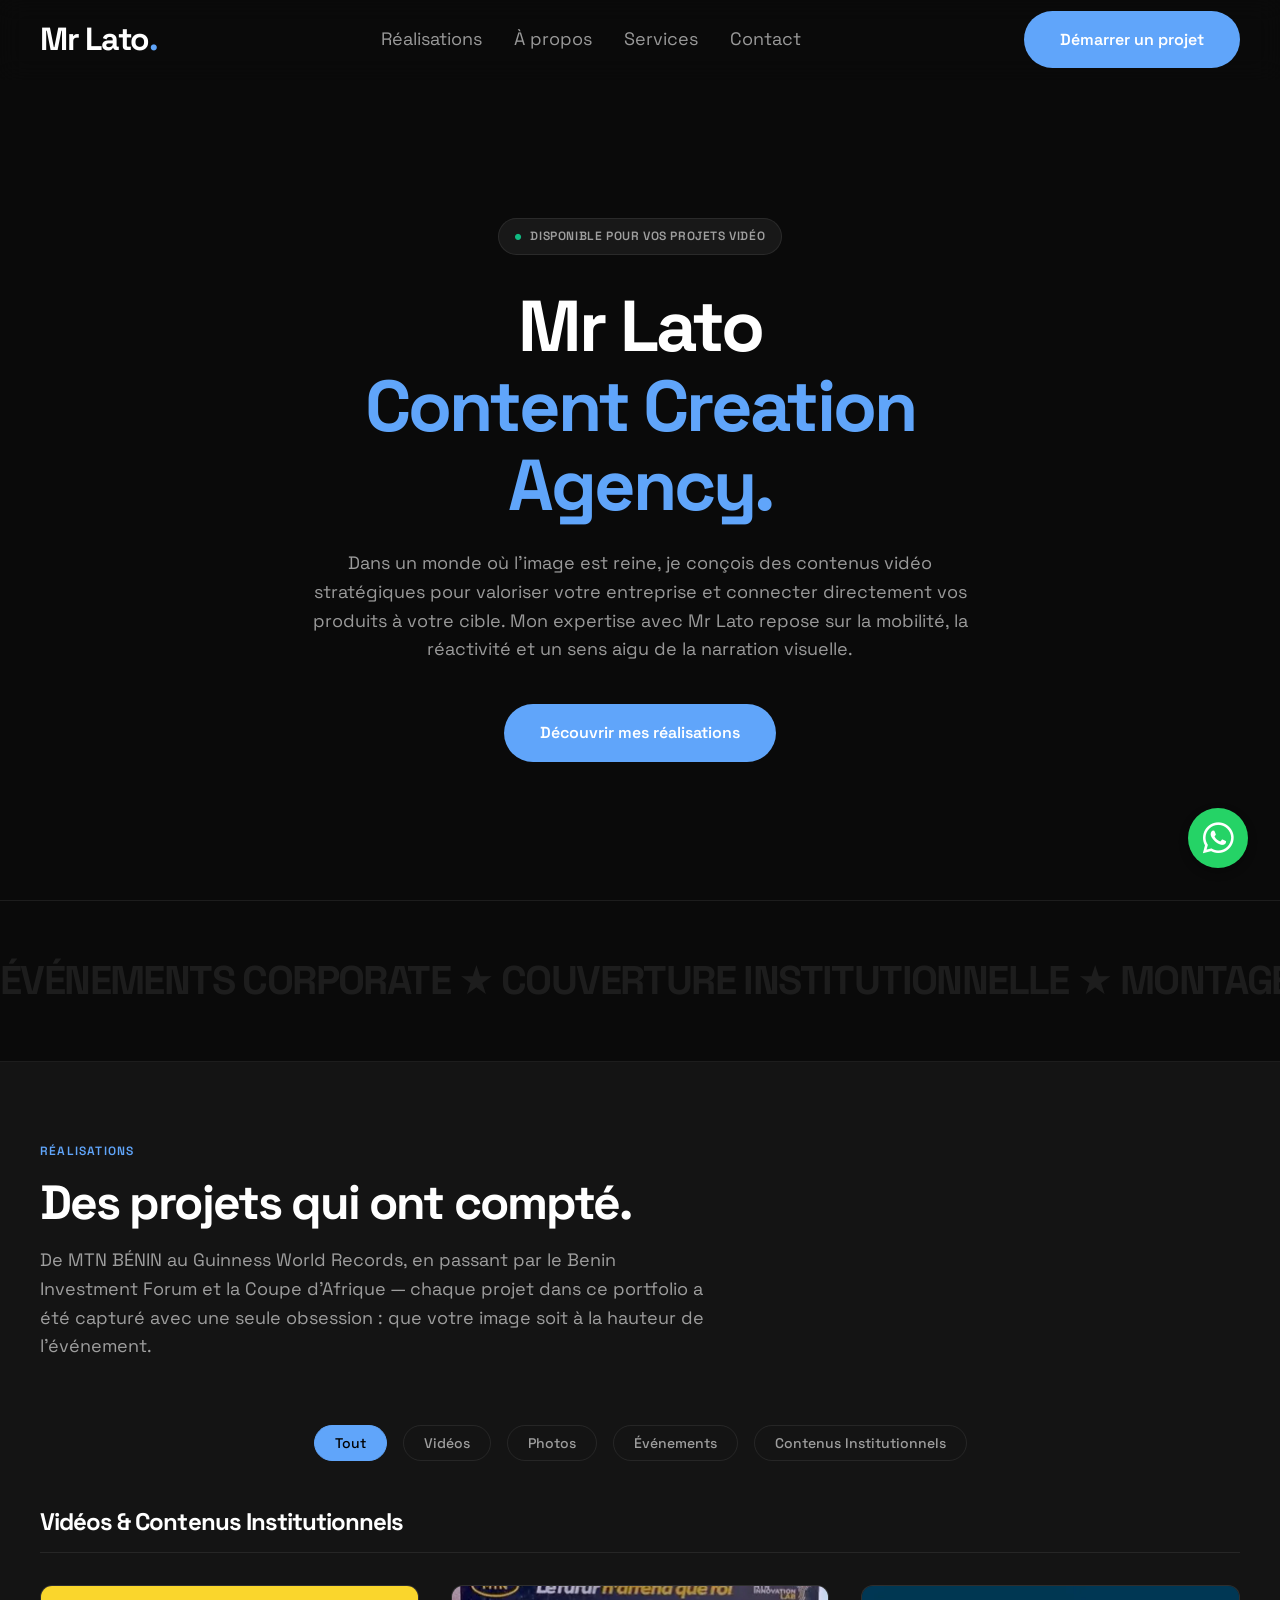
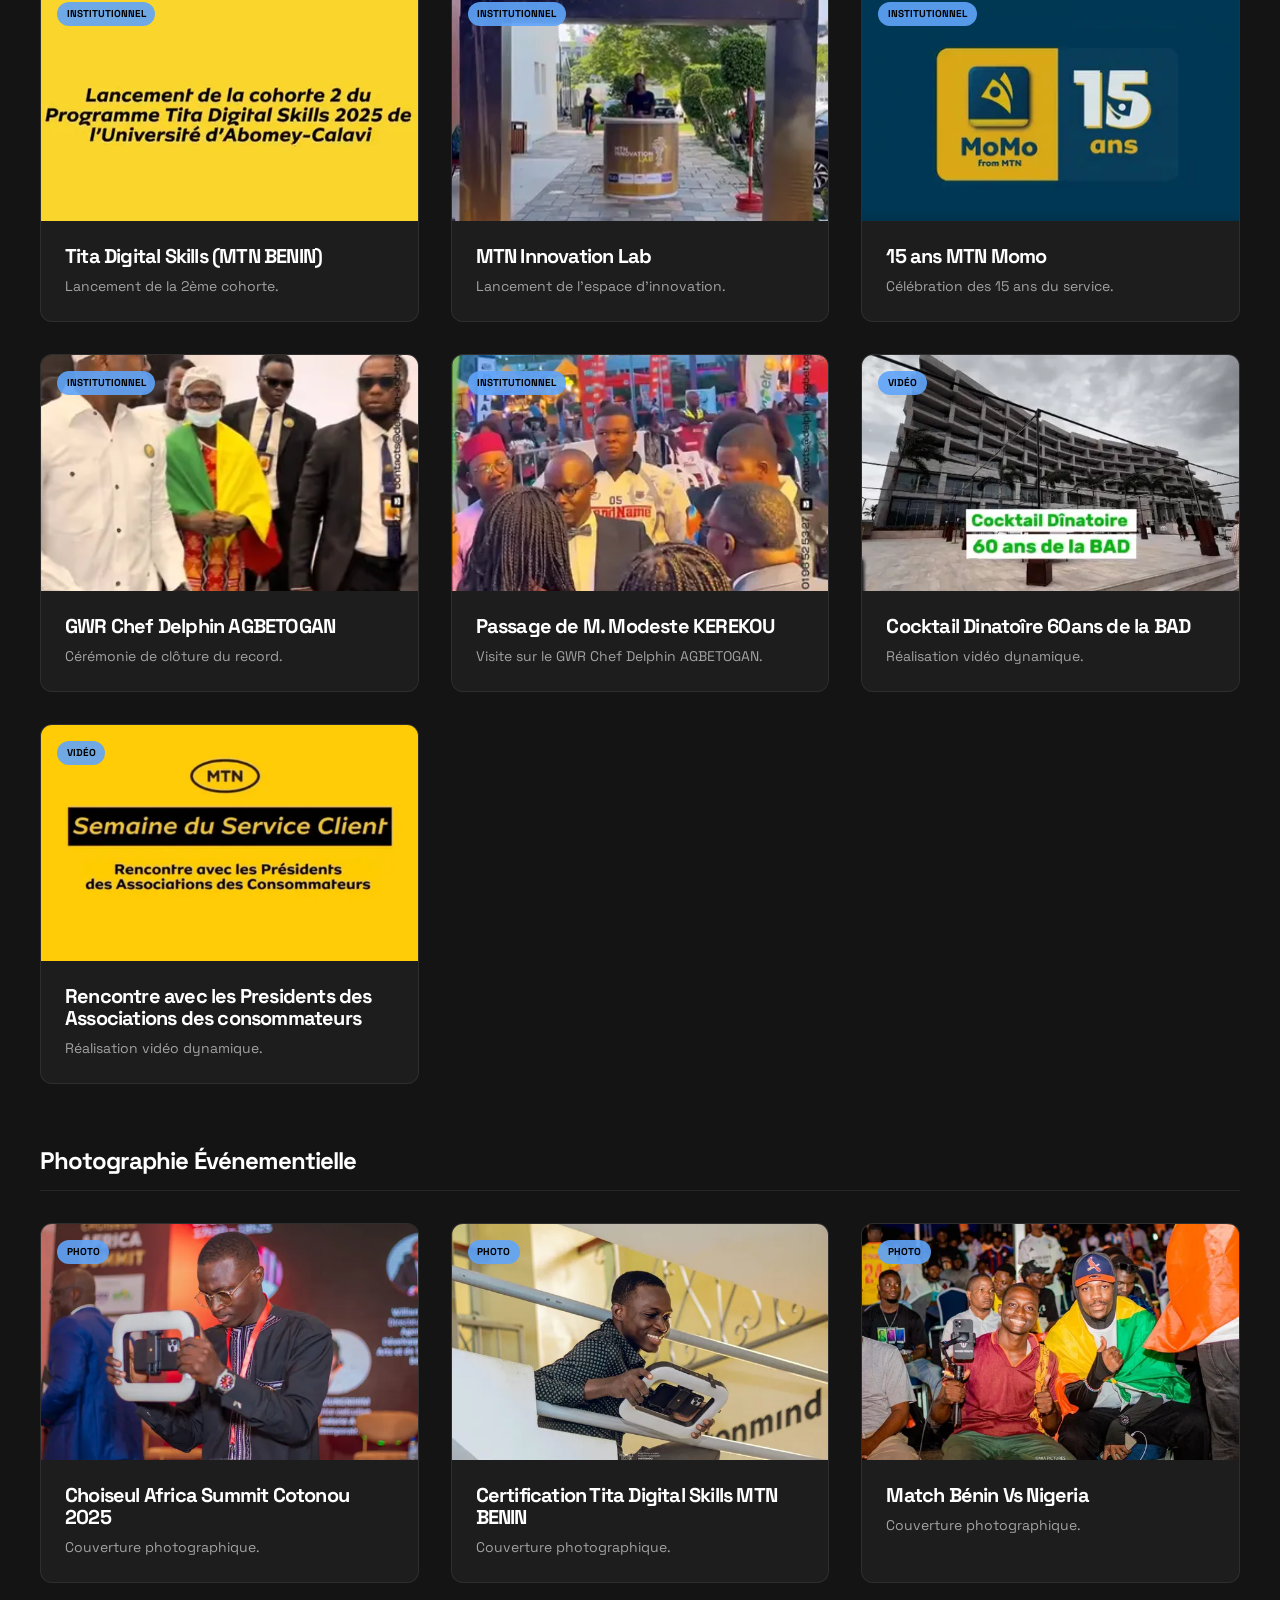
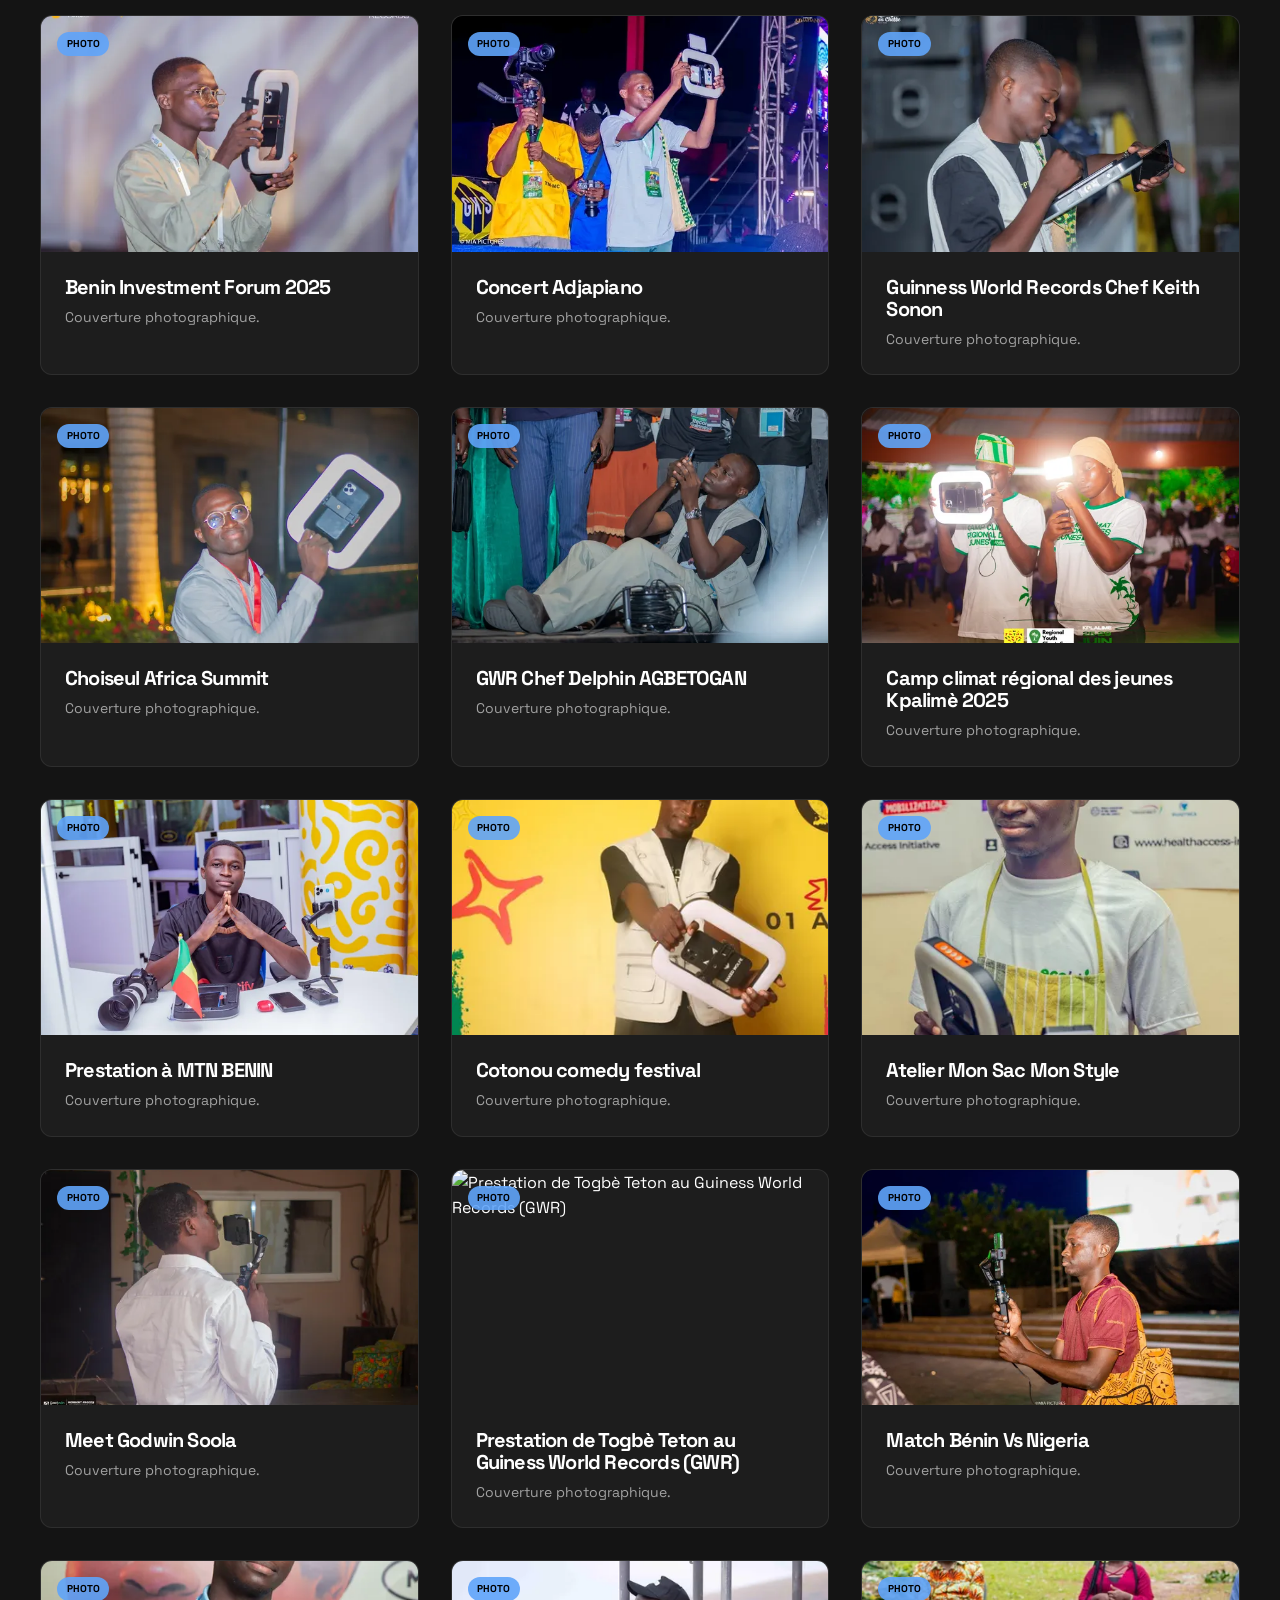
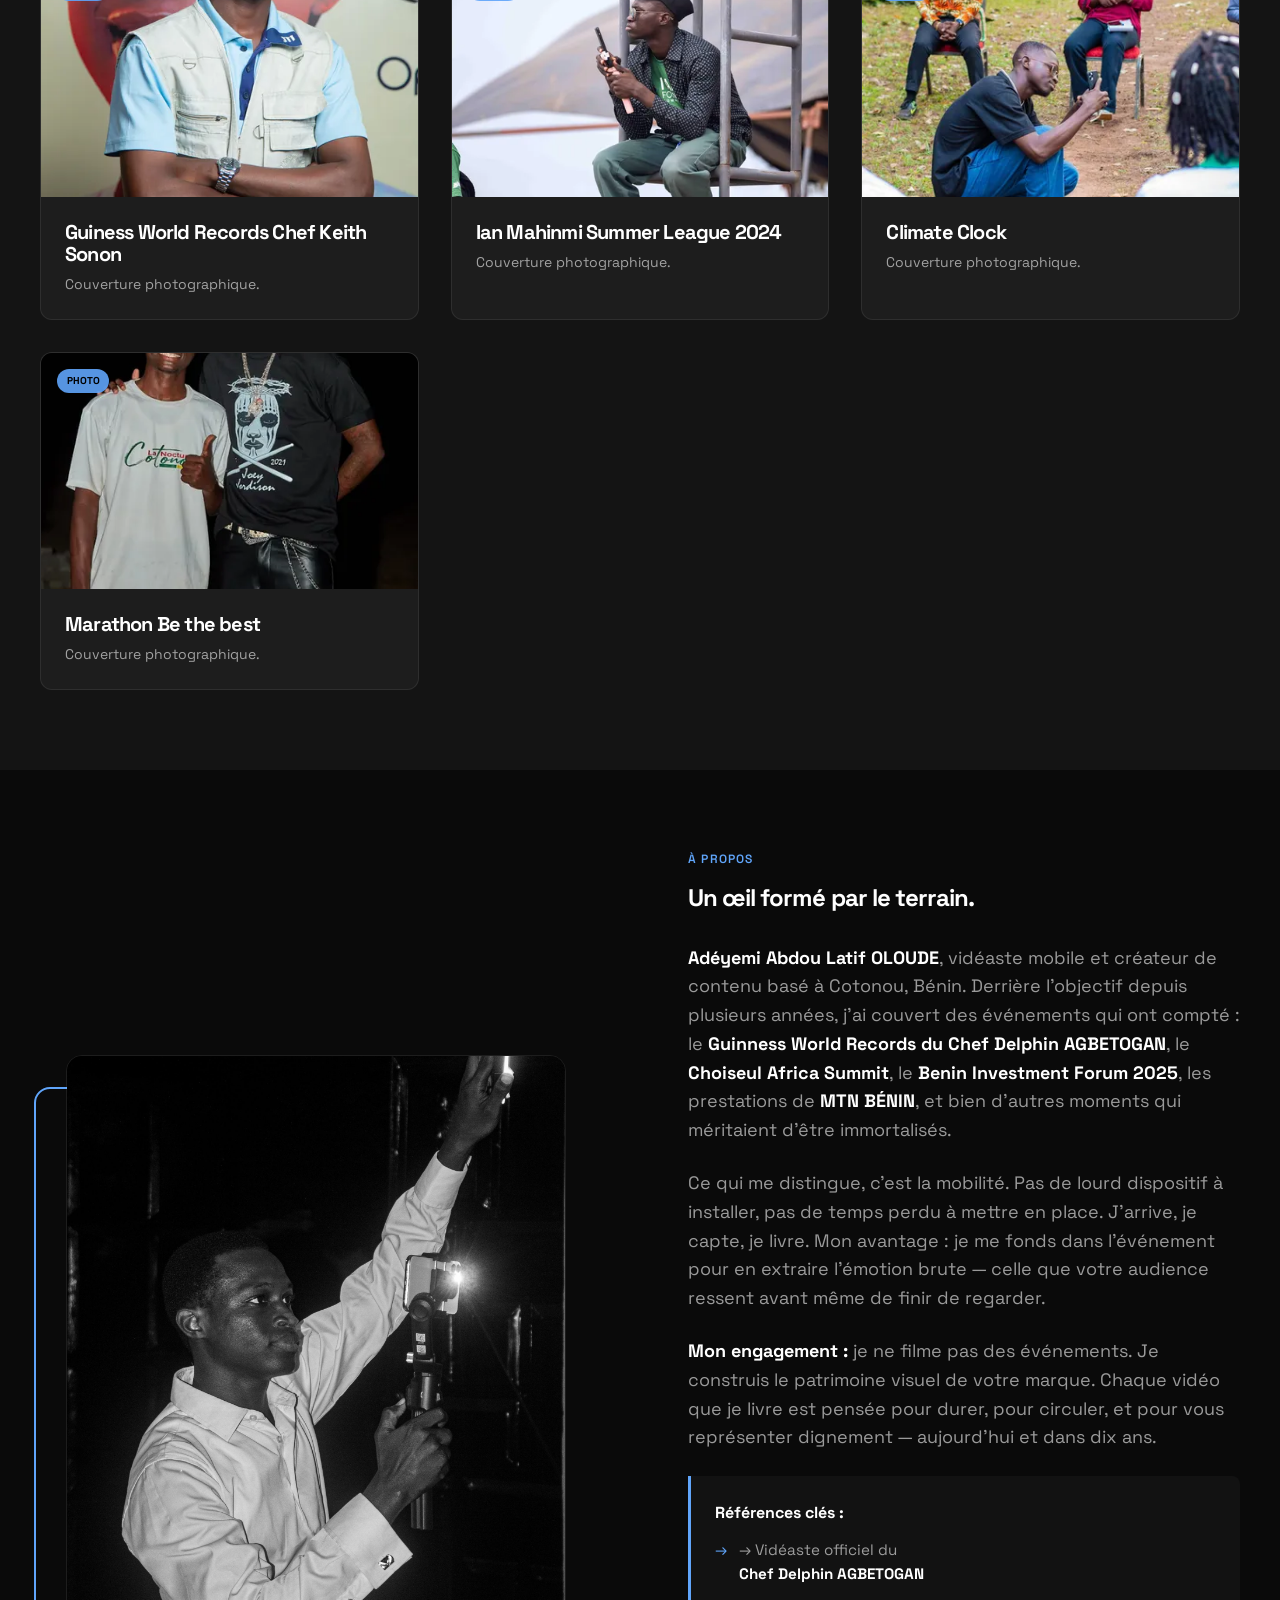
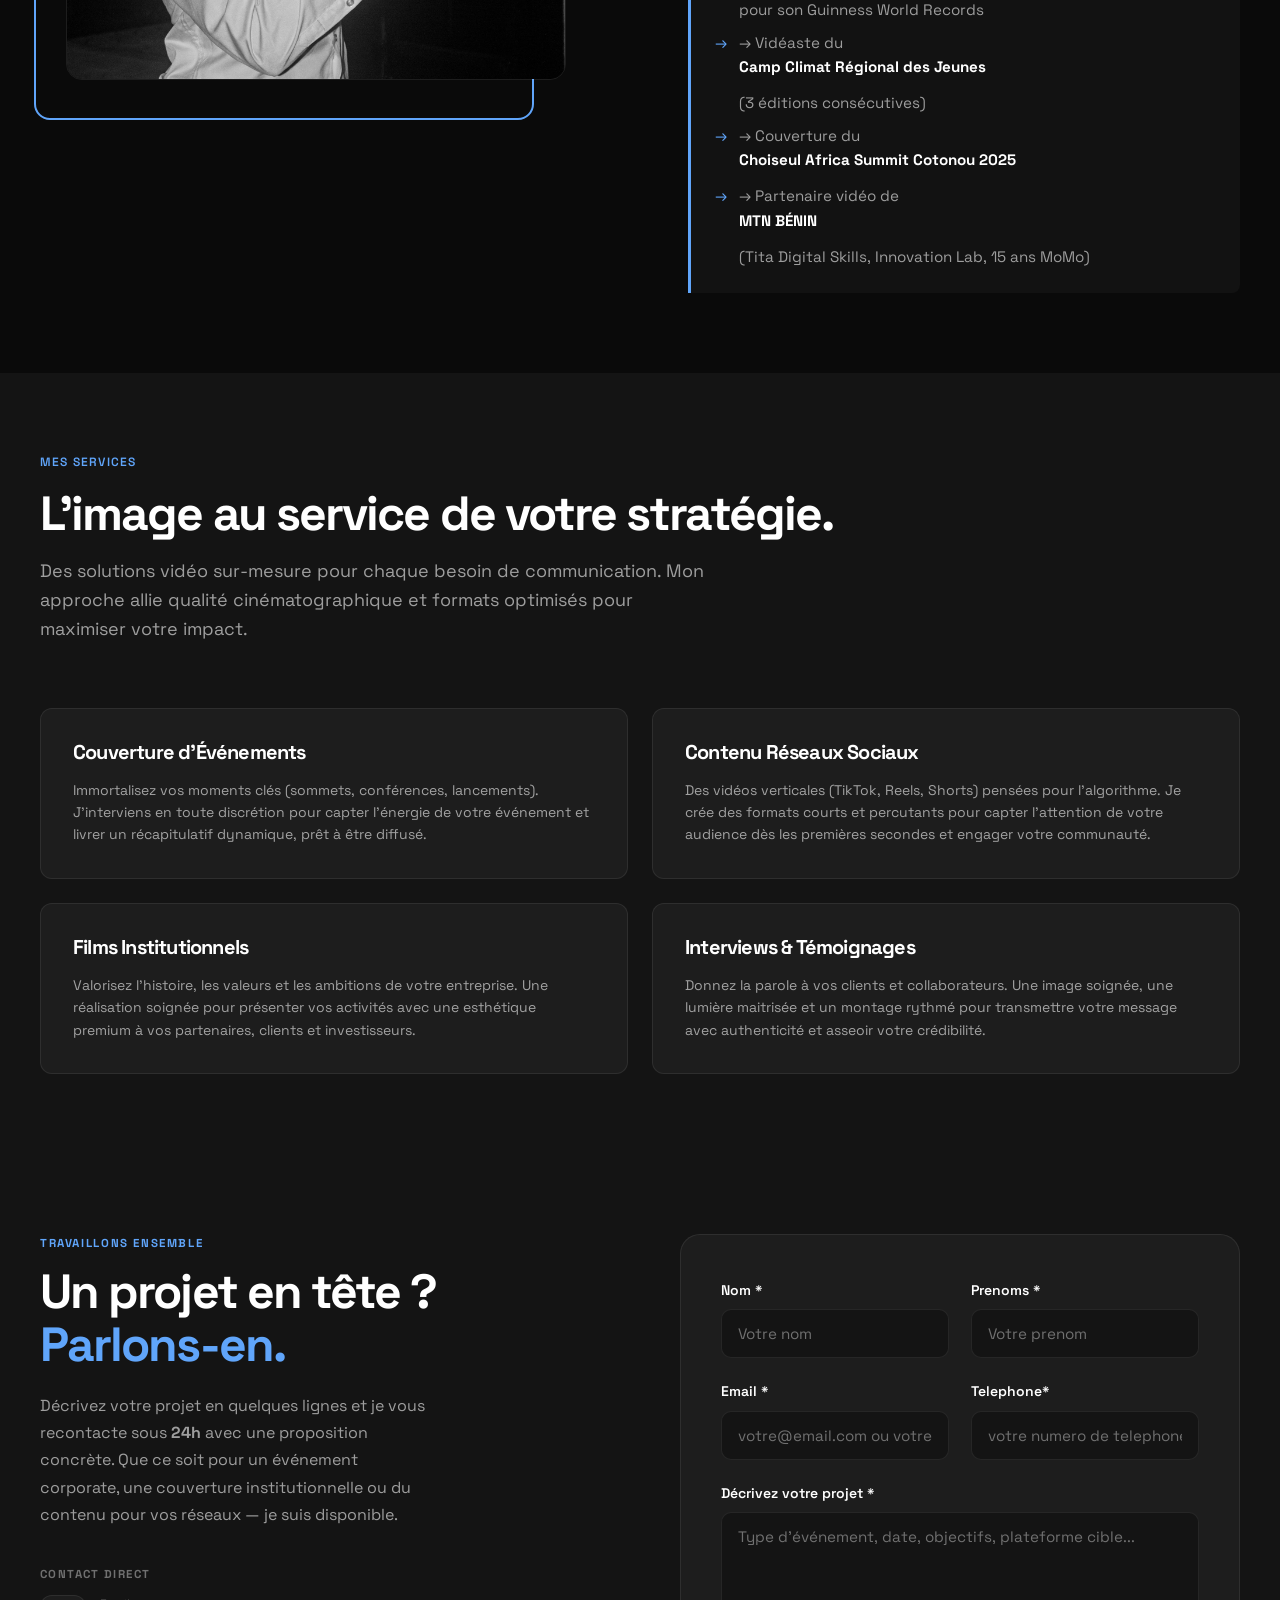
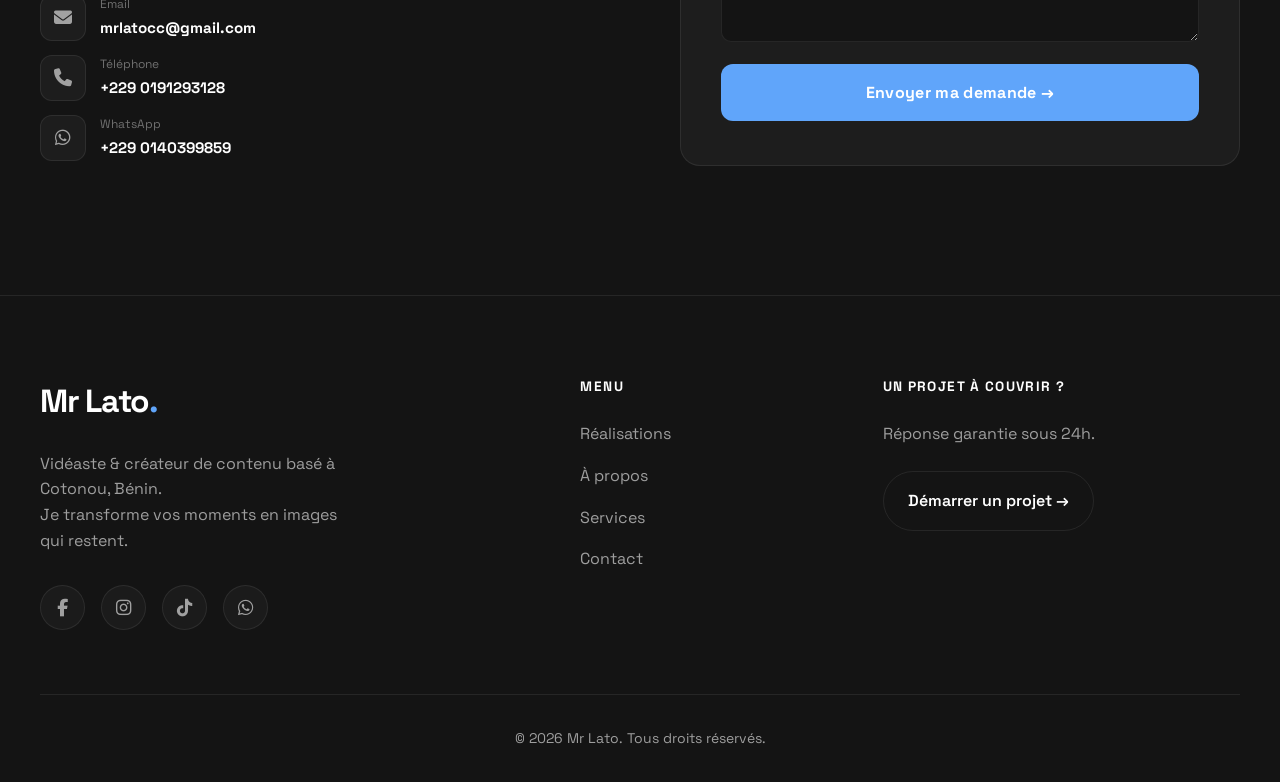
==== commit 5f48c614: "manipulaton des photos" ====
--- a/index.html
+++ b/index.html
@@ -91,7 +91,7 @@
         <section id="projets" class="projects-section section-padding">
             <div class="container">
                 <div class="section-header">
-                    <p class="section-eyebrow">01 — Réalisations</p>
+                    <p class="section-eyebrow">Réalisations</p>
                     <h2>Des projets qui ont compté.</h2>
                     <p class="section-desc">De MTN BÉNIN au Guinness World Records, en passant par le Benin Investment
                         Forum et la Coupe d'Afrique — chaque projet dans ce portfolio a été capturé avec une seule
@@ -409,24 +409,7 @@
                         <div class="lightbox-data" data-type="image" data-src="img/Prestation à MTN BENIN.jpeg">
                         </div>
                     </div>
-                    <!-- Photo 11 -->
-                    <div class="project-card group gallery-item" data-category="photos evenements">
-                        <div class="project-image">
-                            <img src="optimized-thumbs/img_Choiseul Africa Summit Cotonou 2025.webp"
-                                alt="Choiseul Africa Summit" loading="lazy">
-                            <div class="project-badge">Photo</div>
-                            <div class="gallery-overlay">
-                                <span class="overlay-icon">🔍</span>
-                            </div>
-                        </div>
-                        <div class="project-info">
-                            <h3>Choiseul Africa Summit</h3>
-                            <p>Couverture photographique.</p>
-                        </div>
-                        <div class="lightbox-data" data-type="image"
-                            data-src="img/Choiseul Africa Summit Cotonou 2025.jpeg">
-                        </div>
-                    </div>
+
                     <!-- Photo 12 -->
                     <div class="project-card group gallery-item" data-category="photos evenements">
                         <div class="project-image">
@@ -461,6 +444,44 @@
                         <div class="lightbox-data" data-type="image" data-src="img/Atelier Mon Sac Mon Style.jpeg">
                         </div>
                     </div>
+
+                    <!-- Photo 17 -->
+                    <div class="project-card group gallery-item" data-category="photos evenements">
+                        <div class="project-image">
+                            <img src="optimized-thumbs/img_Meet Godwin Soola(2).webp" alt="Meet Godwin Soola"
+                                loading="lazy">
+                            <div class="project-badge">Photo</div>
+                            <div class="gallery-overlay">
+                                <span class="overlay-icon">🔍</span>
+                            </div>
+                        </div>
+                        <div class="project-info">
+                            <h3>Meet Godwin Soola</h3>
+                            <p>Couverture photographique.</p>
+                        </div>
+                        <div class="lightbox-data" data-type="image" data-src="img/Meet Godwin Soola(2).jpeg">
+                        </div>
+                    </div>
+
+                    <!-- Photo 18 -->
+                    <div class="project-card group gallery-item" data-category="photos evenements">
+                        <div class="project-image">
+                            <img src="optimized-thumbs/img_Prestation de Togbè Teton au Guiness World Records (GWR).webp"
+                                alt="Prestation de Togbè Teton au Guiness World Records (GWR)" loading="lazy">
+                            <div class="project-badge">Photo</div>
+                            <div class="gallery-overlay">
+                                <span class="overlay-icon">🔍</span>
+                            </div>
+                        </div>
+                        <div class="project-info">
+                            <h3>Prestation de Togbè Teton au Guiness World Records (GWR)</h3>
+                            <p>Couverture photographique.</p>
+                        </div>
+                        <div class="lightbox-data" data-type="image"
+                            data-src="img/Prestation de Togbè Teton au Guiness World Records (GWR).jpeg">
+                        </div>
+                    </div>
+
                     <!-- Photo 14 -->
                     <div class="project-card group gallery-item" data-category="photos evenements">
                         <div class="project-image">
@@ -514,24 +535,7 @@
                             data-src="img/Ian Mahinmi Summer League 2024(1).jpeg">
                         </div>
                     </div>
-                    <!-- Photo 17 -->
-                    <div class="project-card group gallery-item" data-category="photos evenements">
-                        <div class="project-image">
-                            <img src="optimized-thumbs/img_Ian Mahinmi Summer League 2024(2).webp"
-                                alt="Ian Mahinmi Summer League 2024" loading="lazy">
-                            <div class="project-badge">Photo</div>
-                            <div class="gallery-overlay">
-                                <span class="overlay-icon">🔍</span>
-                            </div>
-                        </div>
-                        <div class="project-info">
-                            <h3>Ian Mahinmi Summer League 2024</h3>
-                            <p>Couverture photographique.</p>
-                        </div>
-                        <div class="lightbox-data" data-type="image"
-                            data-src="img/Ian Mahinmi Summer League 2024(2).jpeg">
-                        </div>
-                    </div>
+
                     <!-- Photo 18 -->
                     <div class="project-card group gallery-item" data-category="photos evenements">
                         <div class="project-image">
@@ -548,24 +552,7 @@
                         <div class="lightbox-data" data-type="image" data-src="img/Climate Clock.jpeg">
                         </div>
                     </div>
-                    <!-- Photo 19 -->
-                    <div class="project-card group gallery-item" data-category="photos evenements">
-                        <div class="project-image">
-                            <img src="optimized-thumbs/img_Choiseul Africa Summit Cotonou 2025.webp"
-                                alt="Choiseul Africa Summit" loading="lazy">
-                            <div class="project-badge">Photo</div>
-                            <div class="gallery-overlay">
-                                <span class="overlay-icon">🔍</span>
-                            </div>
-                        </div>
-                        <div class="project-info">
-                            <h3>Choiseul Africa Summit</h3>
-                            <p>Couverture photographique.</p>
-                        </div>
-                        <div class="lightbox-data" data-type="image"
-                            data-src="img/Choiseul Africa Summit Cotonou 2025.jpeg">
-                        </div>
-                    </div>
+
                     <!-- Photo 20 -->
                     <div class="project-card group gallery-item" data-category="photos evenements">
                         <div class="project-image">
@@ -636,15 +623,7 @@
                                 </ul>
                             </div>
 
-                            <div class="about-stats-inline"
-                                style="margin-top: 2rem; display: flex; gap: 1.5rem; flex-wrap: wrap;">
-                                <span
-                                    style="background: rgba(255,255,255,0.05); padding: 0.5rem 1rem; border-radius: 2rem; font-size: 0.9rem; border: 1px solid rgba(255,255,255,0.1);"><strong>50+</strong>
-                                    · Projets livrés</span>
-                                <span
-                                    style="background: rgba(255,255,255,0.05); padding: 0.5rem 1rem; border-radius: 2rem; font-size: 0.9rem; border: 1px solid rgba(255,255,255,0.1);"><strong>3</strong>
-                                    · Années de terrain</span>
-                            </div>
+
                         </div>
                     </div>
                 </div>
@@ -652,39 +631,51 @@
         </section>
 
         <!-- ============================================== -->
-        <!--             METHODOLOGY SECTION                -->
-        <!-- ============================================== -->
-        <section id="methodologie" class="stats-section section-padding">
+        <!--               SERVICES SECTION                 -->
+        <!-- ============================================== -->
+        <section id="services" class="services-section section-padding">
             <div class="container">
                 <div class="section-header">
-                    <p class="section-eyebrow">03 — Mon Approche</p>
-                    <h2>Voici comment une vidéo devient un actif.</h2>
-                </div>
-
-                <div class="stats-grid">
-                    <div class="stat-card">
-                        <div class="stat-value">Captation</div>
-                        <h3>Sur le terrain avant tout le monde</h3>
-                        <p>Je m'intègre à votre événement dès le départ. Pas de régie lourde, pas de délai de mise en
-                            place. Je suis là, je capte, je ne rate rien — même l'instant que personne ne voyait venir.
-                        </p>
-                    </div>
-                    <div class="stat-card">
-                        <div class="stat-value">Montage</div>
-                        <h3>Taillé pour votre audience</h3>
-                        <p>Chaque coupe, chaque transition, chaque effet sonore est choisi pour retenir l'attention
-                            jusqu'à la dernière seconde. Un montage qui tient compte de votre plateforme, de votre
-                            cible, et de votre message.</p>
-                    </div>
-                    <div class="stat-card">
-                        <div class="stat-value">Livraison</div>
-                        <h3>Prêt à publier</h3>
-                        <p>Vous recevez votre contenu final rapidement après l'événement. Optimisé pour
-                            TikTok, Instagram, et LinkedIn — directement exploitable, sans retouche de votre côté.</p>
+                    <p class="section-eyebrow">Mes Services</p>
+                    <h2>L'image au service de votre stratégie.</h2>
+                    <p class="section-desc">Des solutions vidéo sur-mesure pour chaque besoin de communication. Mon
+                        approche allie qualité cinématographique et formats optimisés pour maximiser votre impact.</p>
+                </div>
+
+                <div class="services-grid">
+                    <div class="service-card">
+
+                        <h3>Couverture d'Événements</h3>
+                        <p>Immortalisez vos moments clés (sommets, conférences, lancements). J'interviens en toute
+                            discrétion pour capter l'énergie de votre événement et livrer un récapitulatif dynamique,
+                            prêt à être diffusé.</p>
+                    </div>
+                    <div class="service-card">
+
+                        <h3>Contenu Réseaux Sociaux</h3>
+                        <p>Des vidéos verticales (TikTok, Reels, Shorts) pensées pour l'algorithme. Je crée des formats
+                            courts et percutants pour capter l'attention de votre audience dès les premières secondes et
+                            engager votre communauté.</p>
+                    </div>
+                    <div class="service-card">
+
+                        <h3>Films Institutionnels</h3>
+                        <p>Valorisez l'histoire, les valeurs et les ambitions de votre entreprise. Une réalisation
+                            soignée pour présenter vos activités avec une esthétique premium à vos partenaires, clients
+                            et investisseurs.</p>
+                    </div>
+                    <div class="service-card">
+
+                        <h3>Interviews & Témoignages</h3>
+                        <p>Donnez la parole à vos clients et collaborateurs. Une image soignée, une lumière maitrisée et
+                            un montage rythmé pour transmettre votre message avec authenticité et asseoir votre
+                            crédibilité.</p>
                     </div>
                 </div>
             </div>
         </section>
+
+
 
         <!-- ============================================== -->
         <!--                CONTACT SECTION                 -->
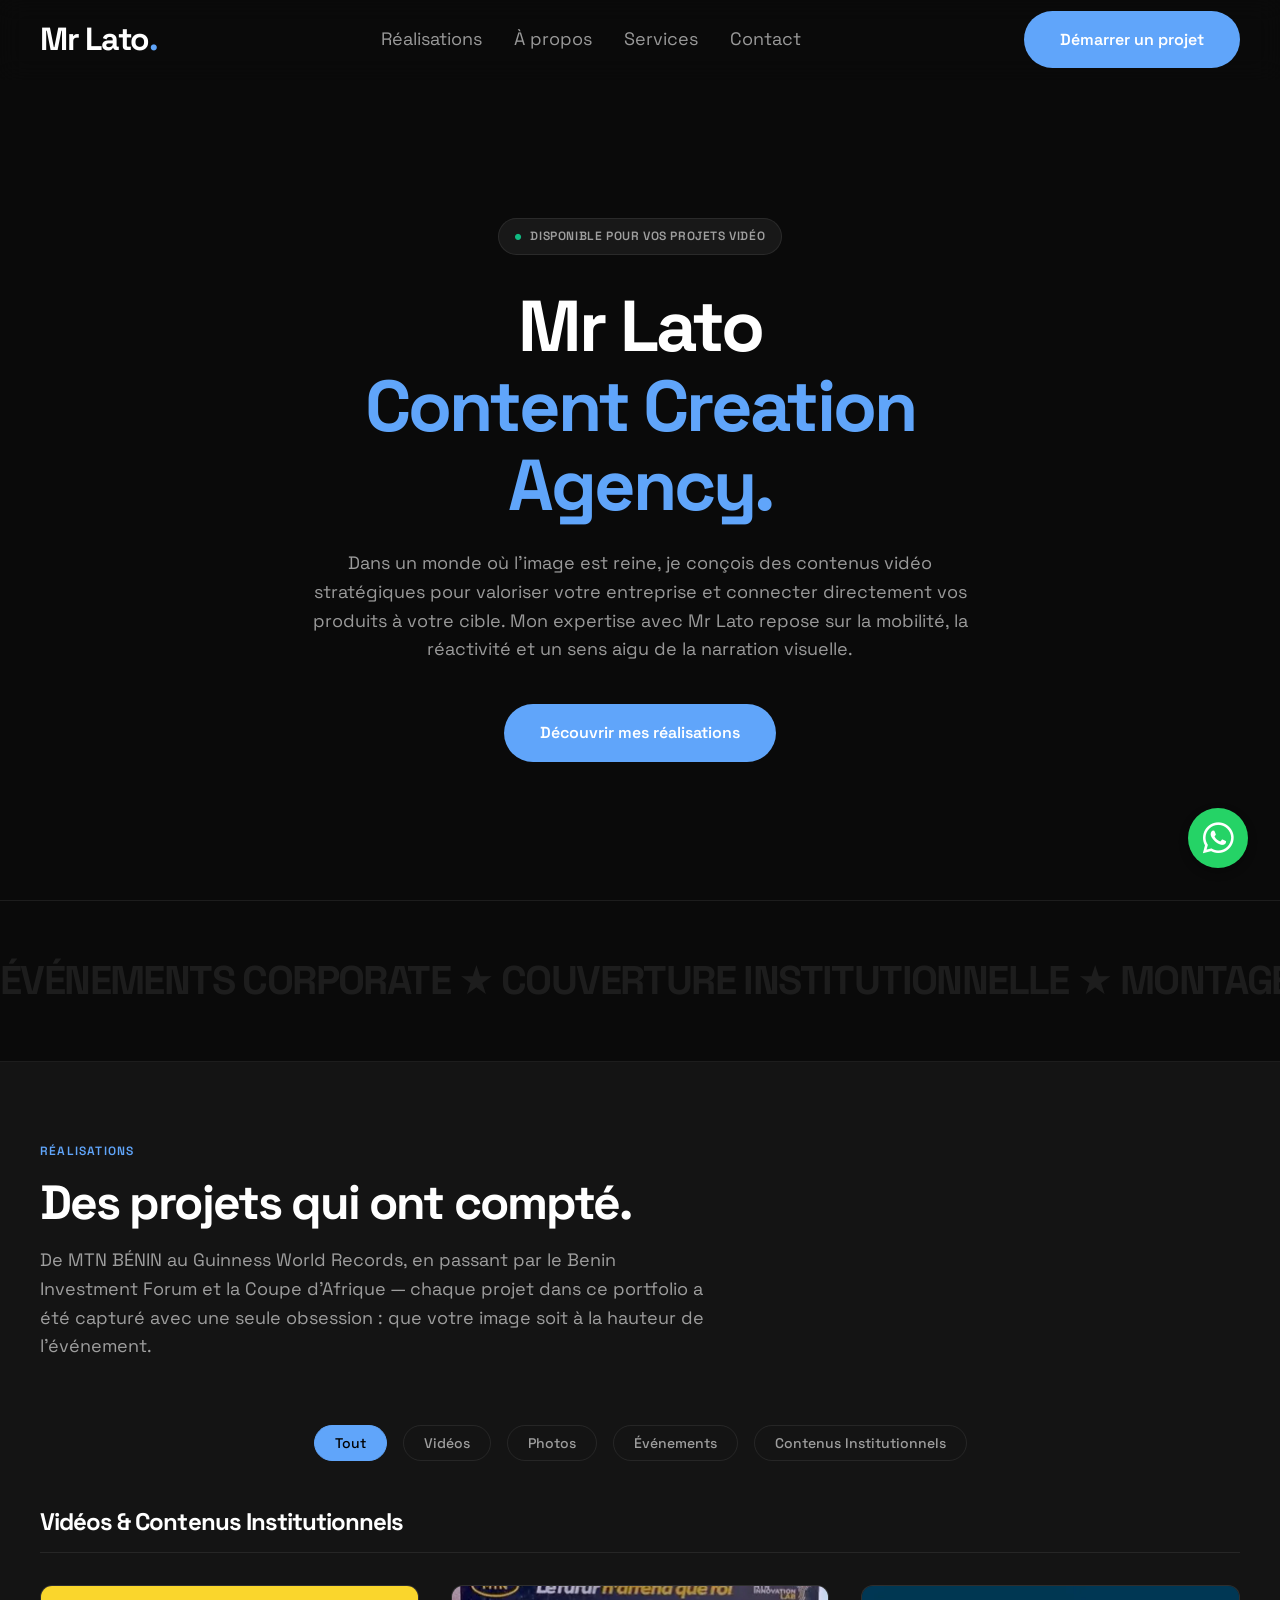
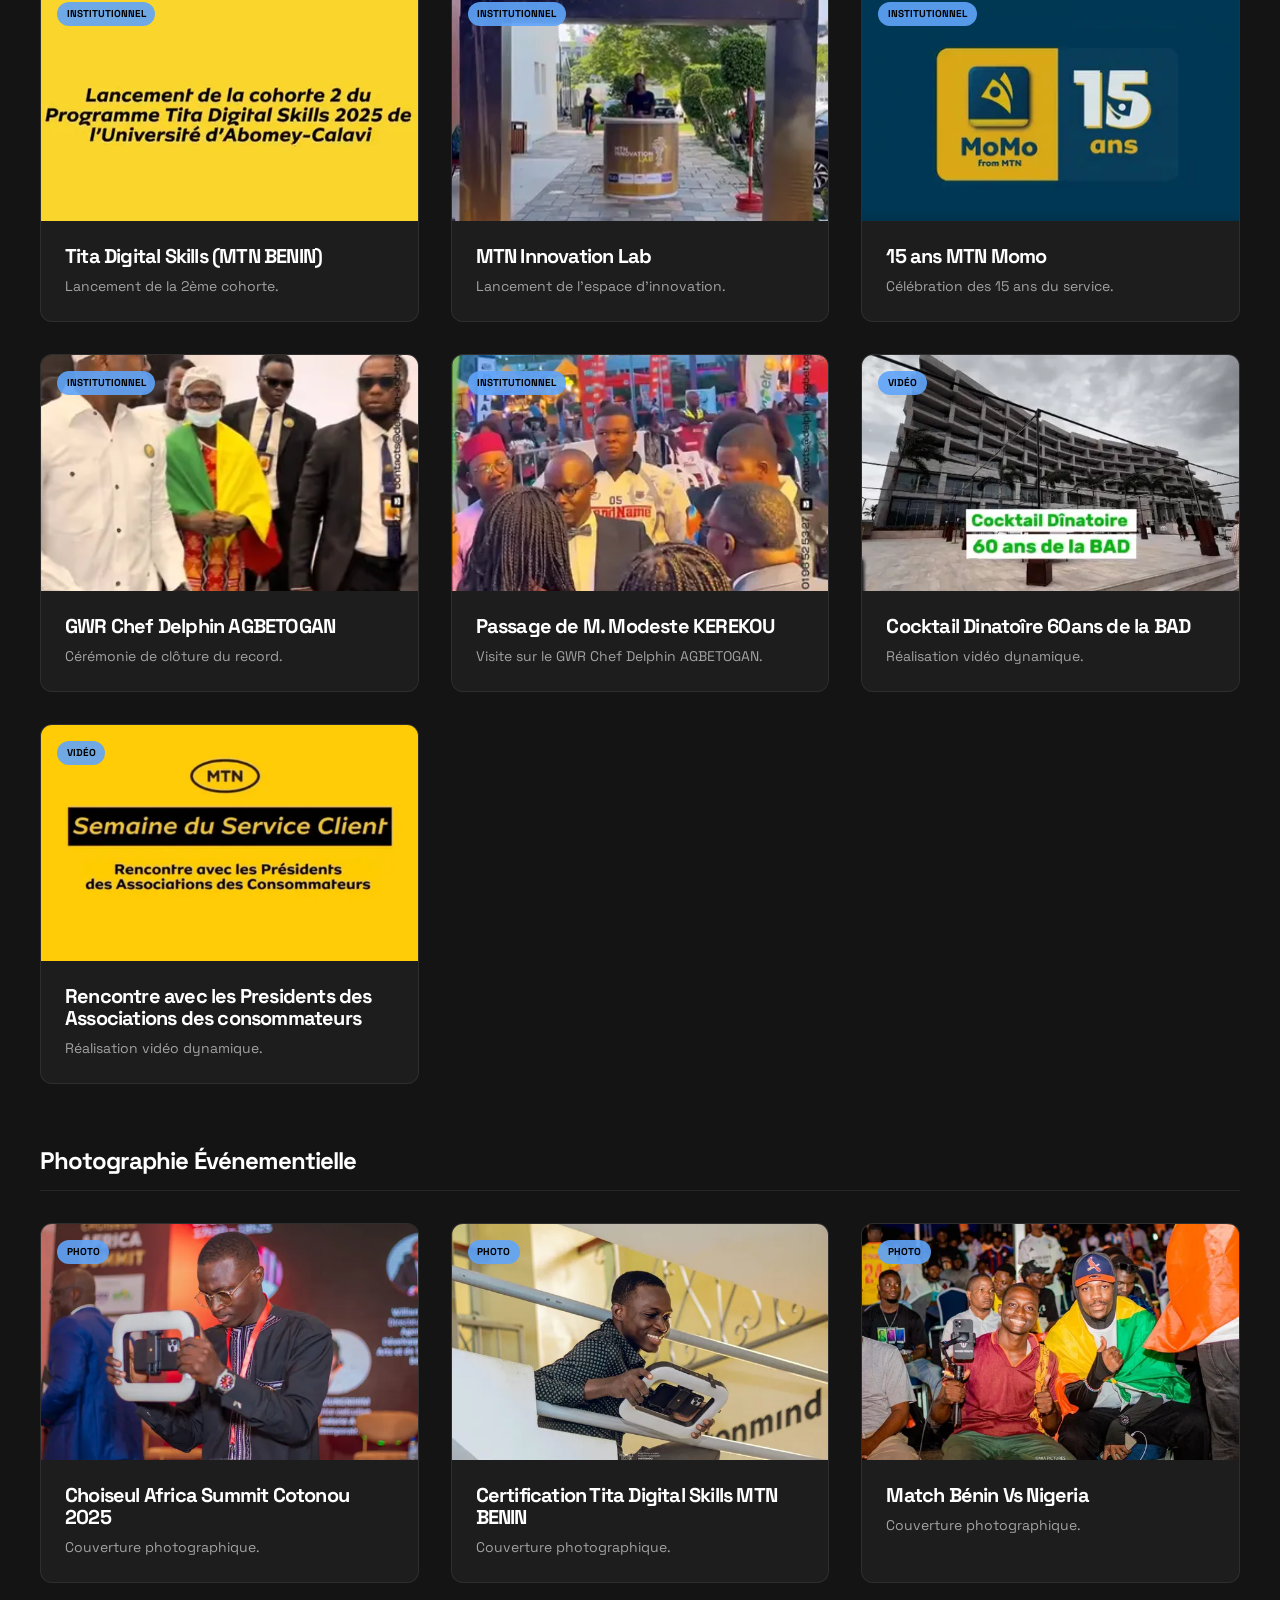
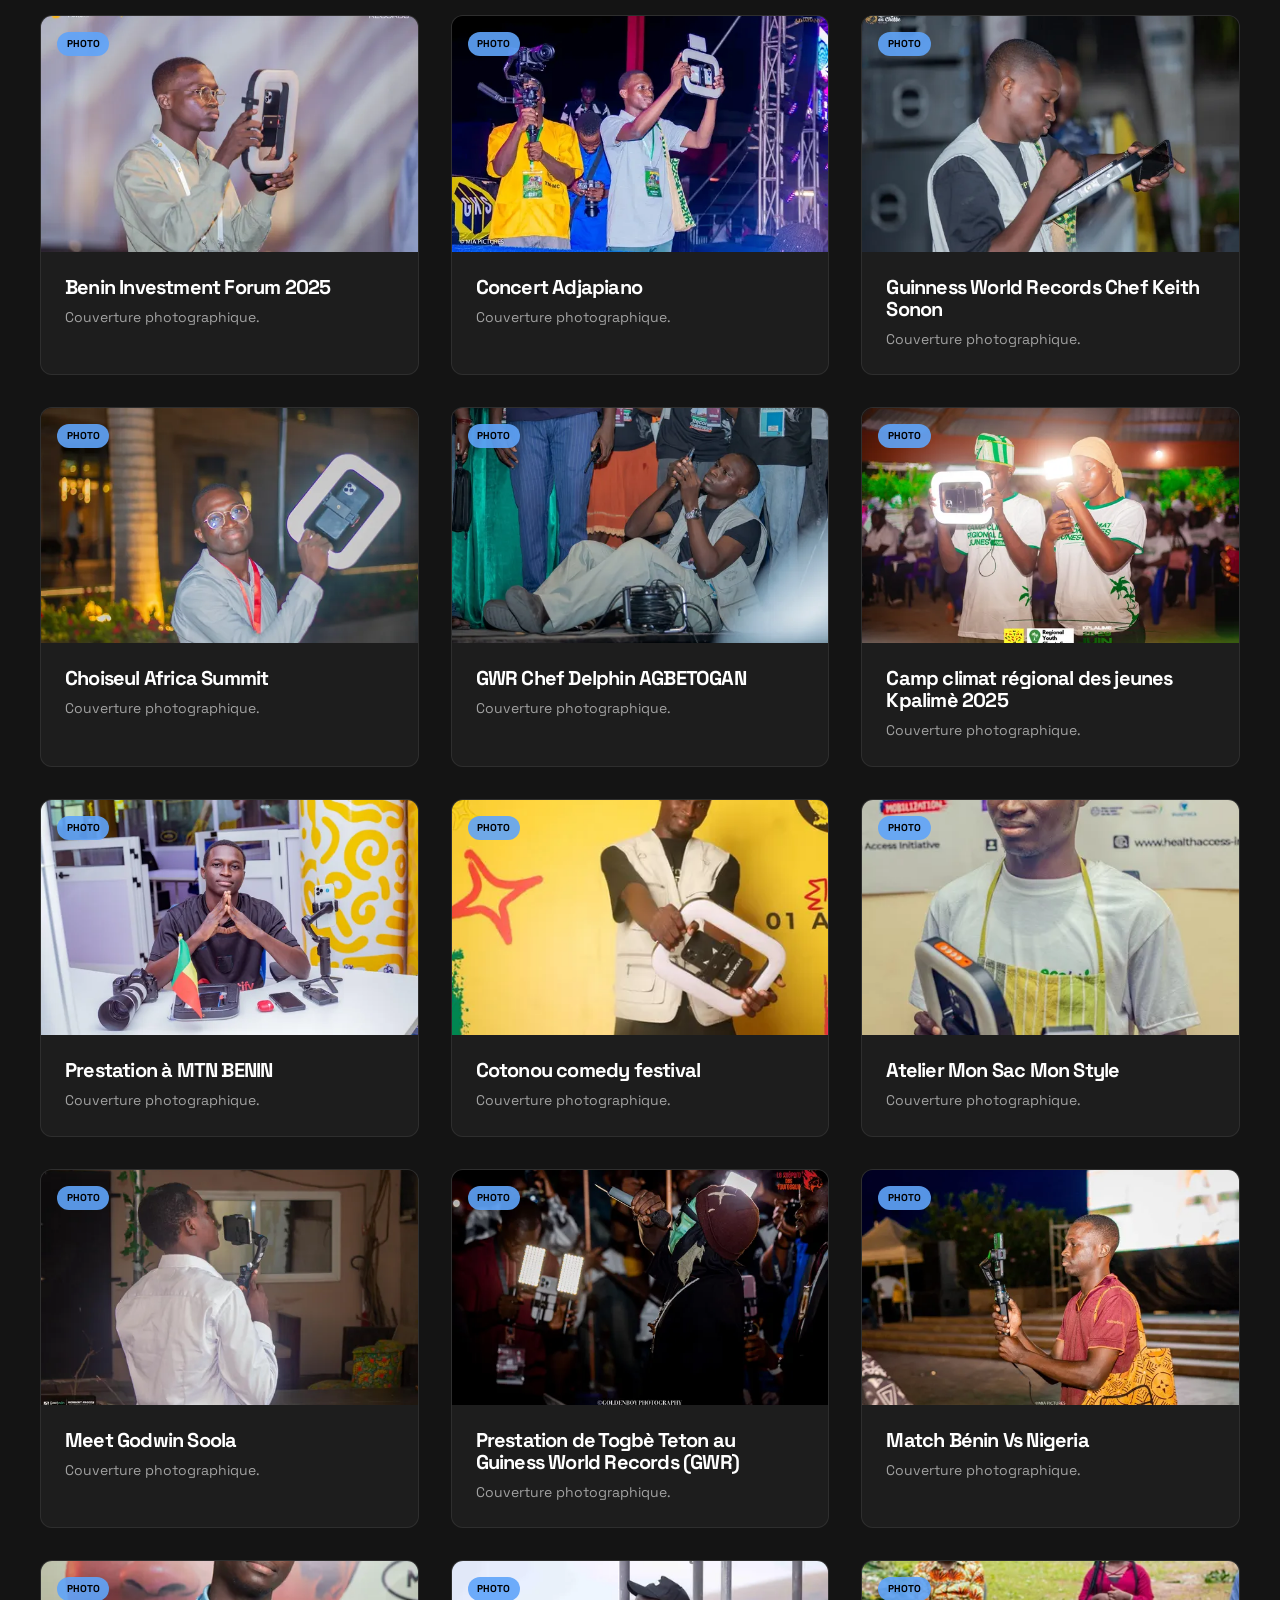
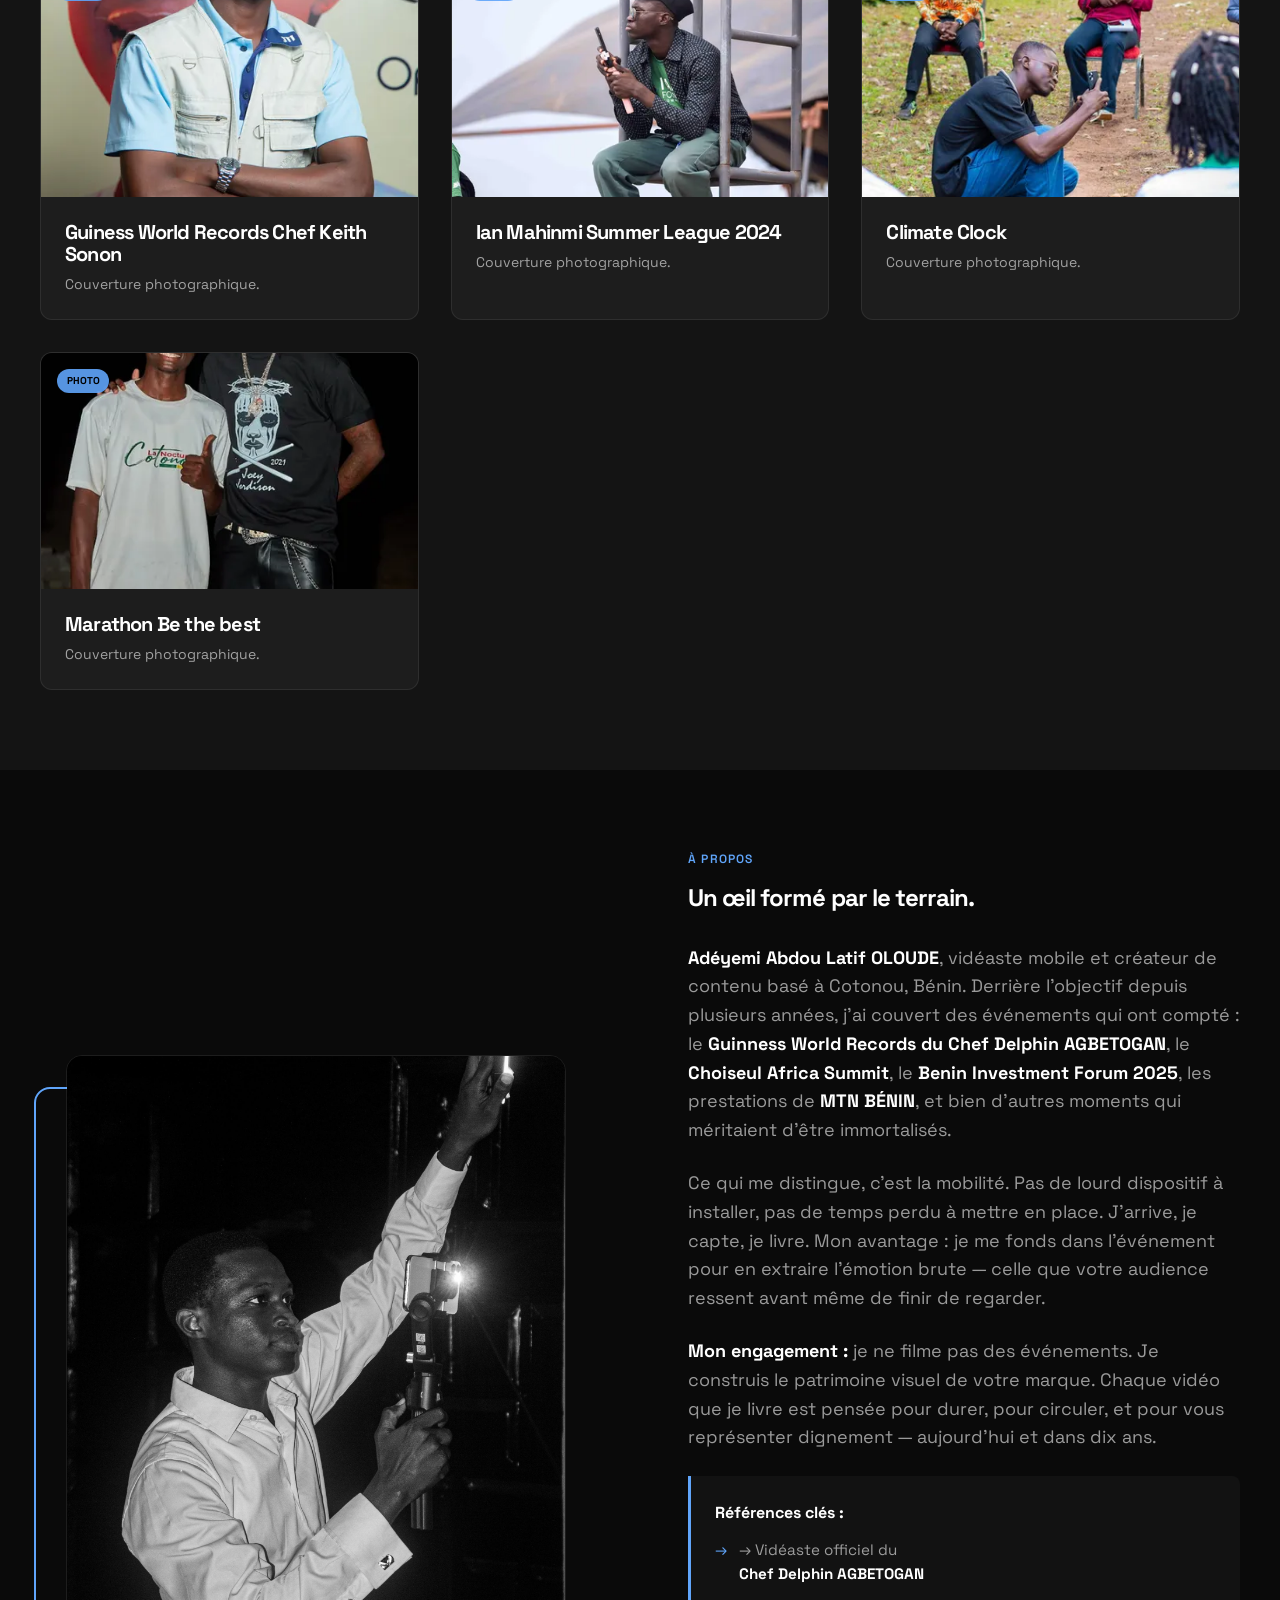
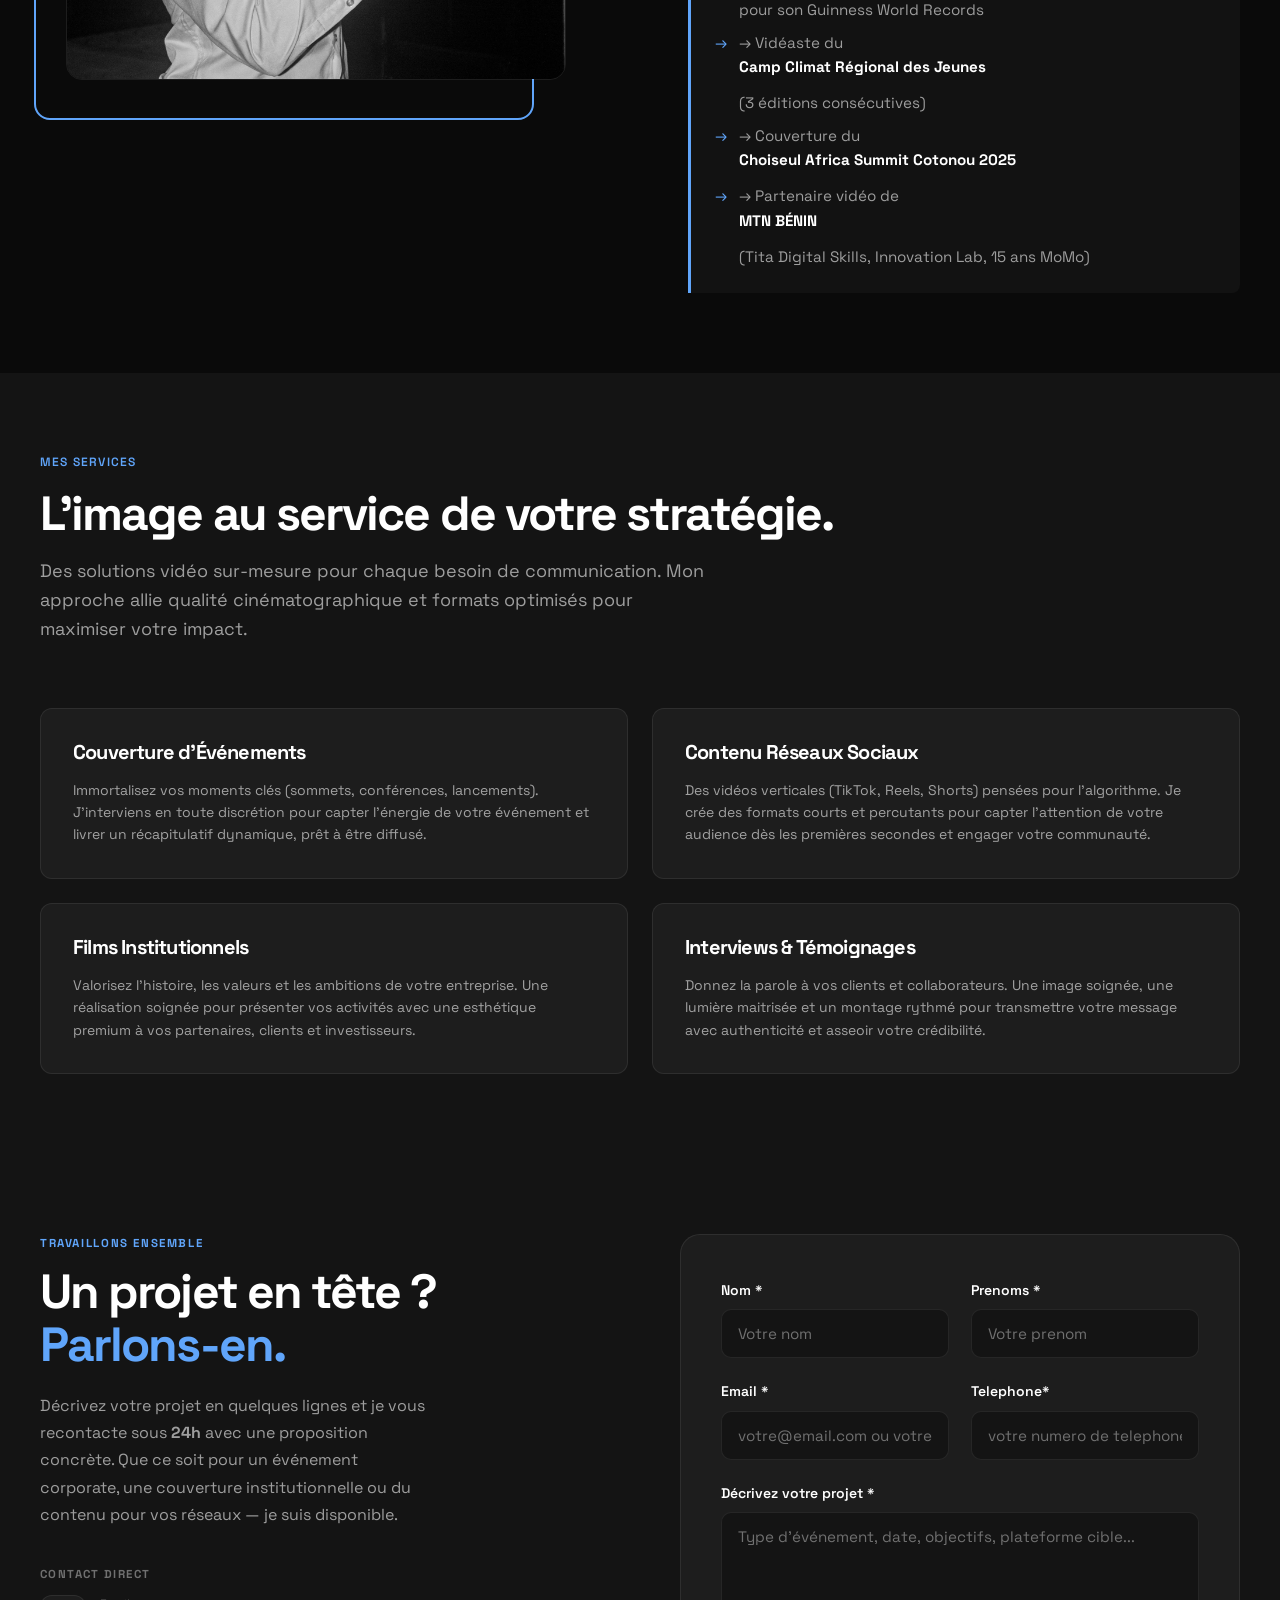
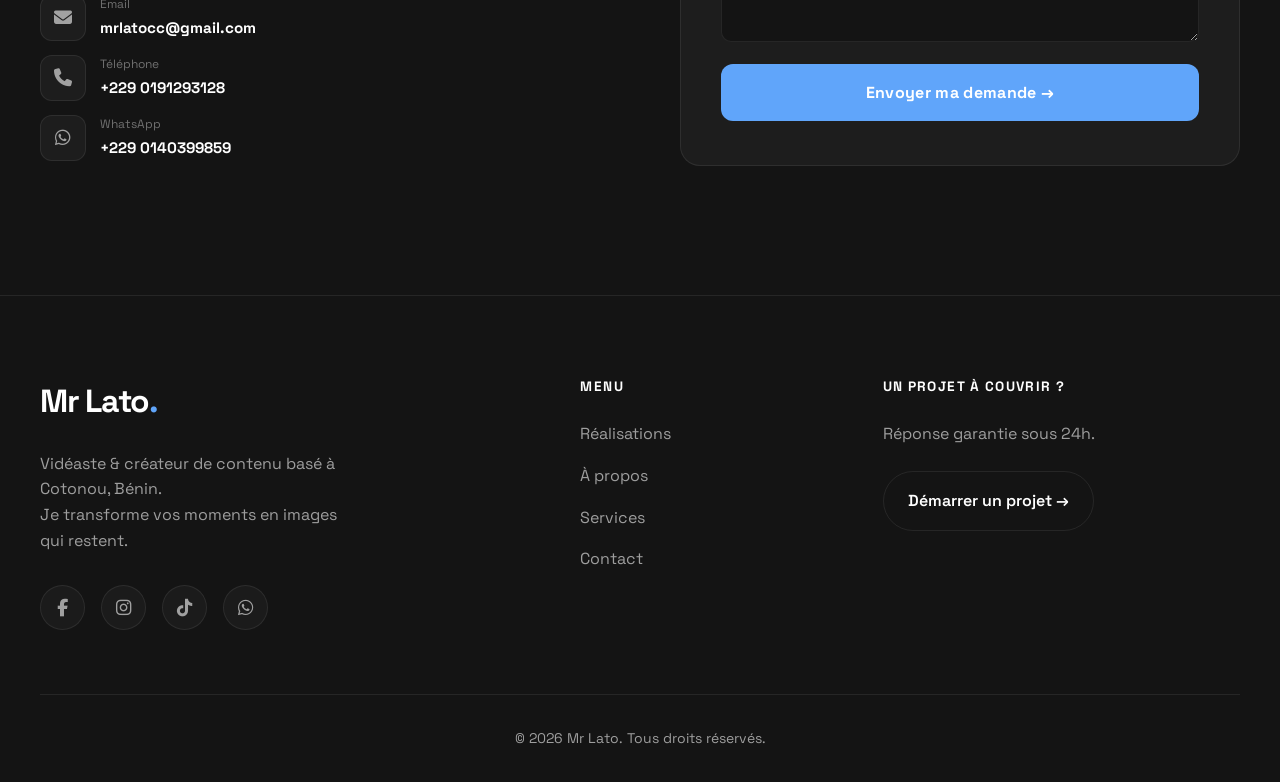
==== commit 3490b55b: "chargement de la photo de togbe" ====
--- a/index.html
+++ b/index.html
@@ -466,8 +466,9 @@
                     <!-- Photo 18 -->
                     <div class="project-card group gallery-item" data-category="photos evenements">
                         <div class="project-image">
-                            <img src="optimized-thumbs/img_Prestation de Togbè Teton au Guiness World Records (GWR).webp"
-                                alt="Prestation de Togbè Teton au Guiness World Records (GWR)" loading="lazy">
+                            <img src="optimized-thumbs/img_Prestation de Togbè Teton au Guiness World Records (GWR) du Chef Delphin AGBETOGAN.webp"
+                                alt="Prestation de Togbè Teton au Guiness World Records (GWR) du Chef Delphin AGBETOGAN"
+                                loading="lazy">
                             <div class="project-badge">Photo</div>
                             <div class="gallery-overlay">
                                 <span class="overlay-icon">🔍</span>
@@ -478,7 +479,7 @@
                             <p>Couverture photographique.</p>
                         </div>
                         <div class="lightbox-data" data-type="image"
-                            data-src="img/Prestation de Togbè Teton au Guiness World Records (GWR).jpeg">
+                            data-src="img/Prestation de Togbè Teton au Guiness World Records (GWR) du Chef Delphin AGBETOGAN.jpeg">
                         </div>
                     </div>
 
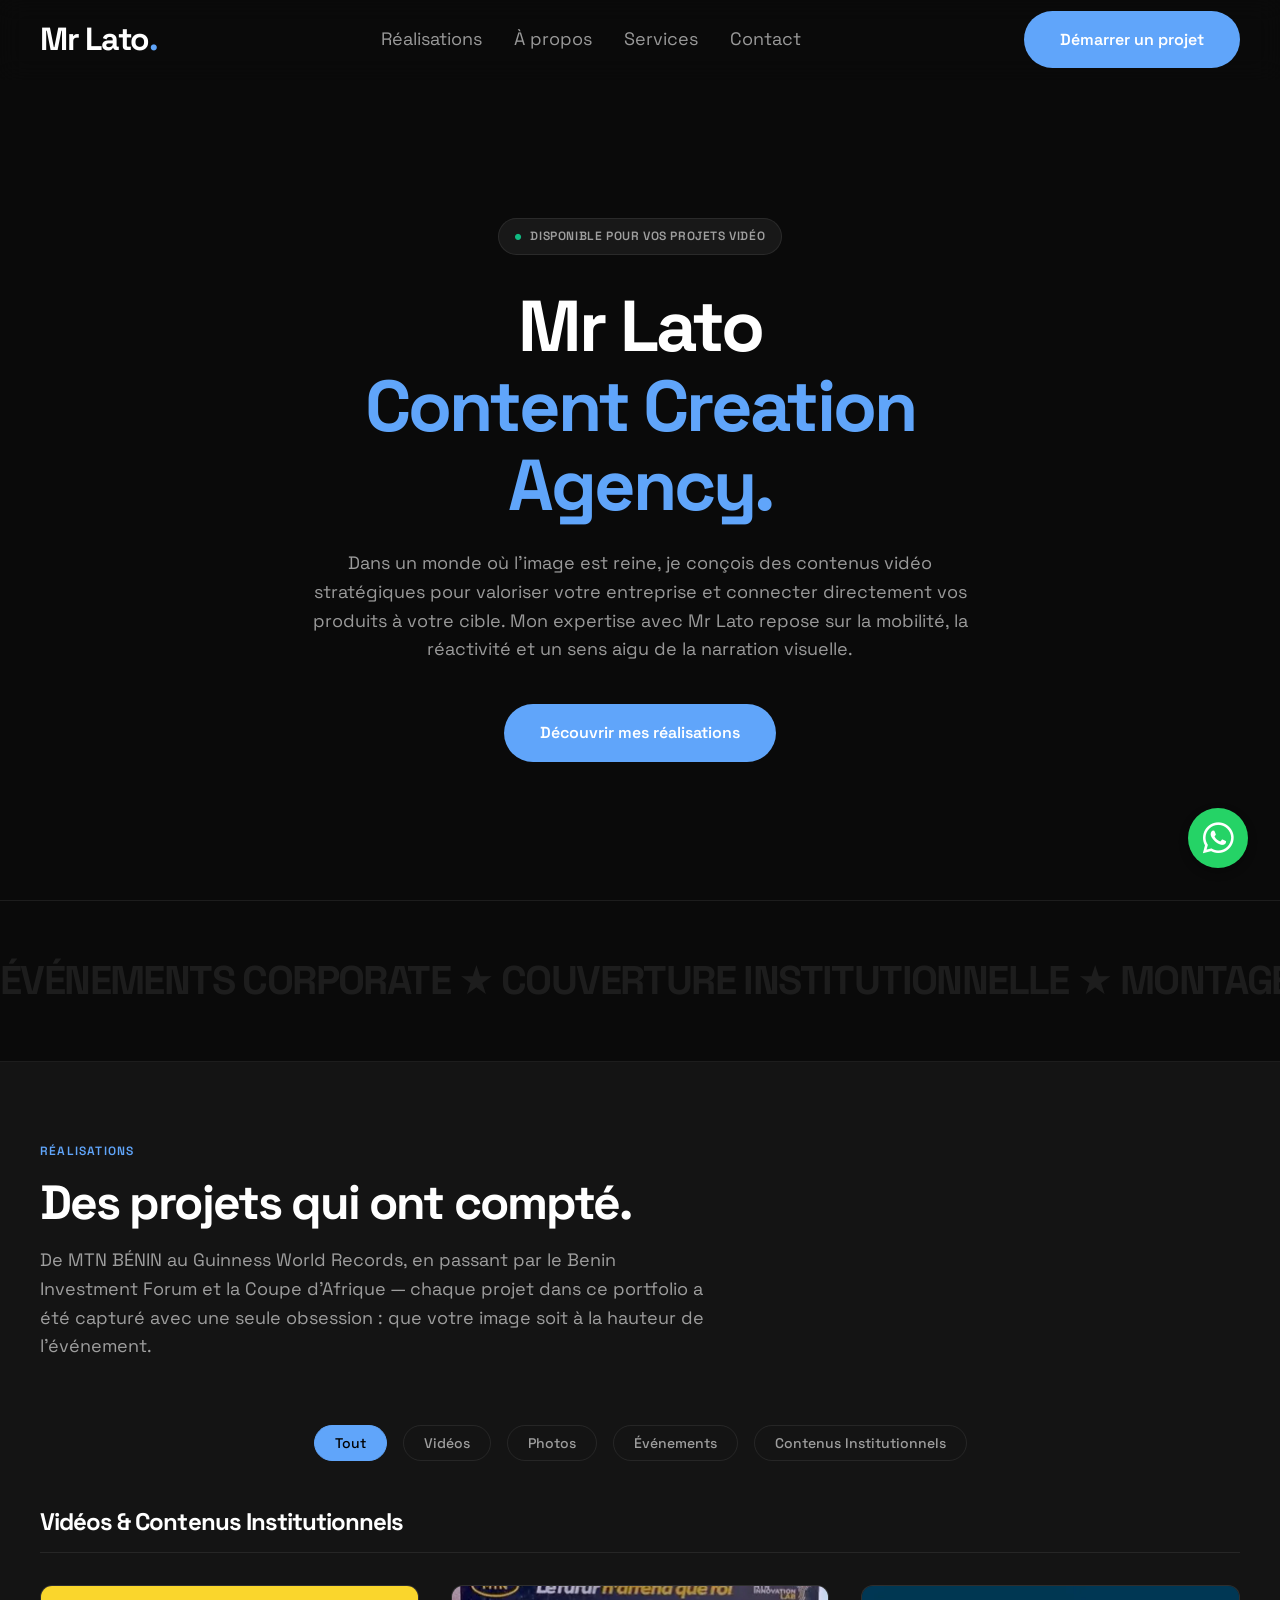
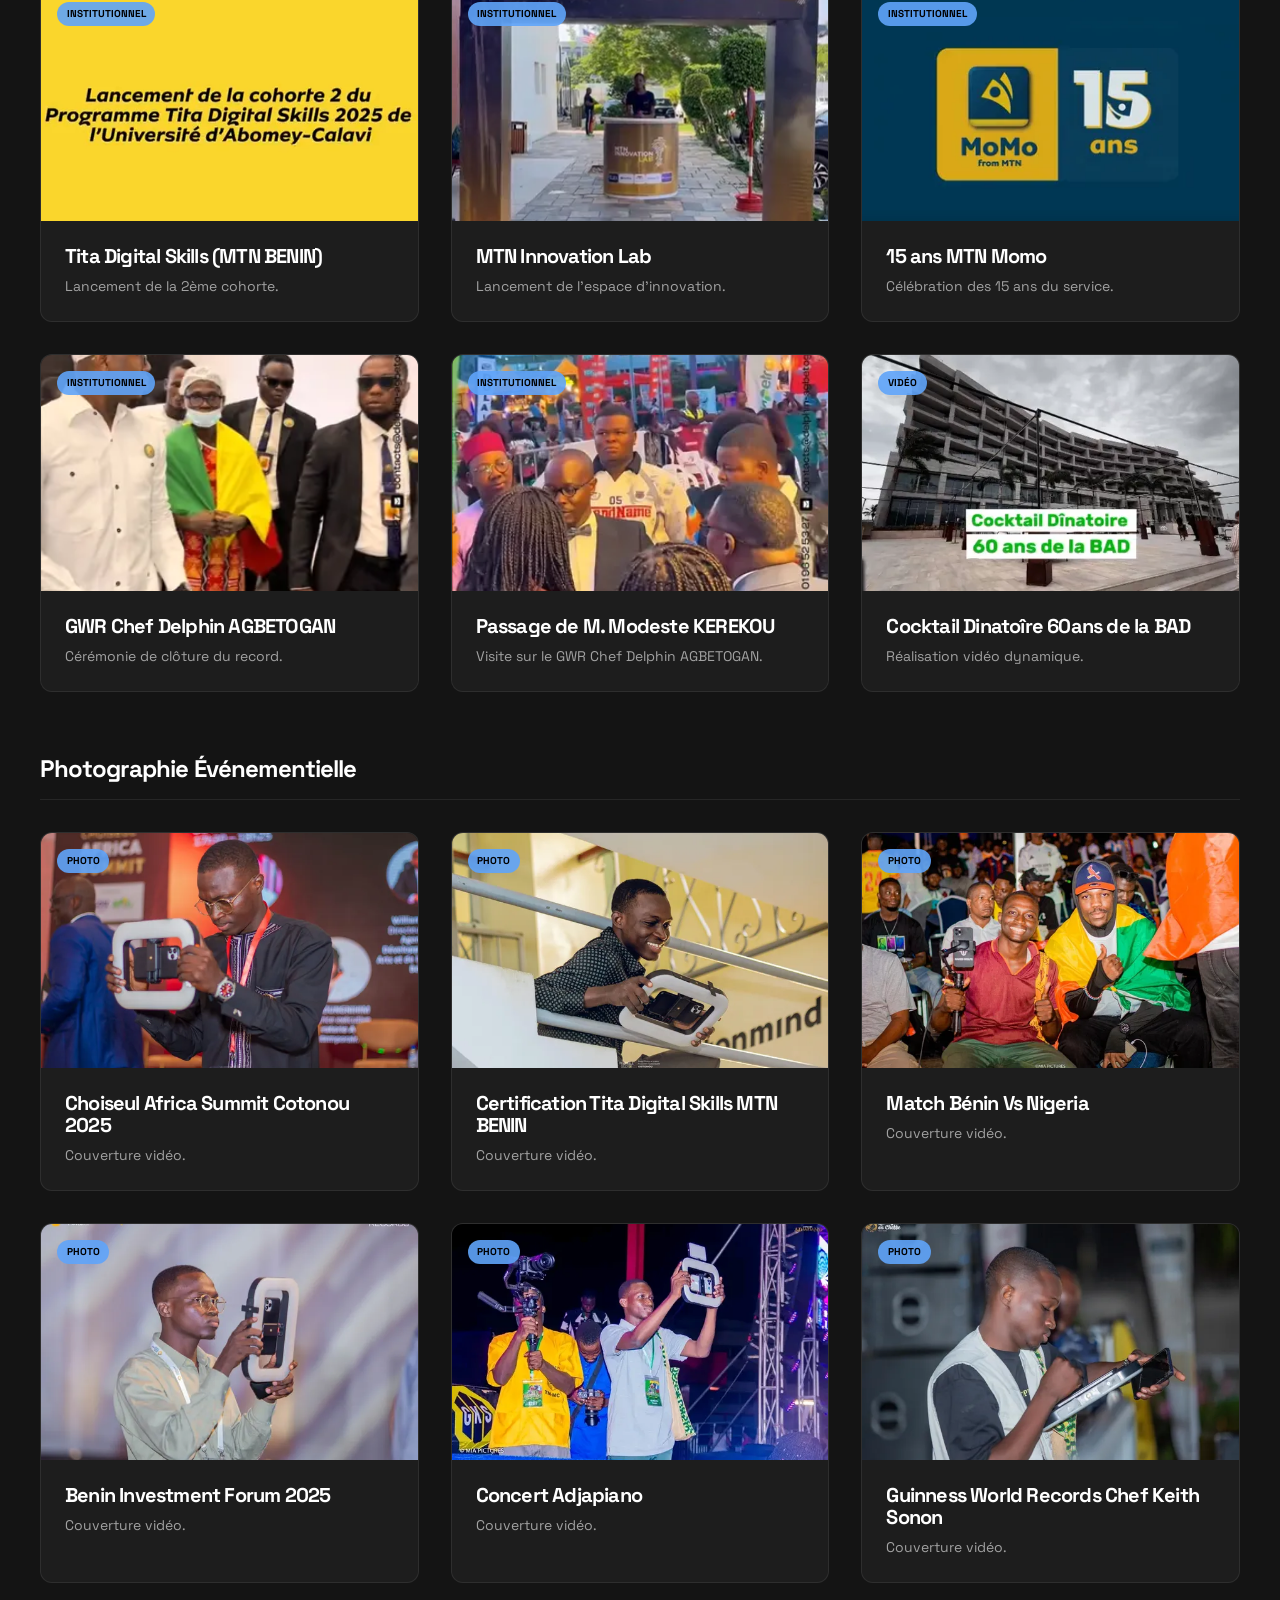
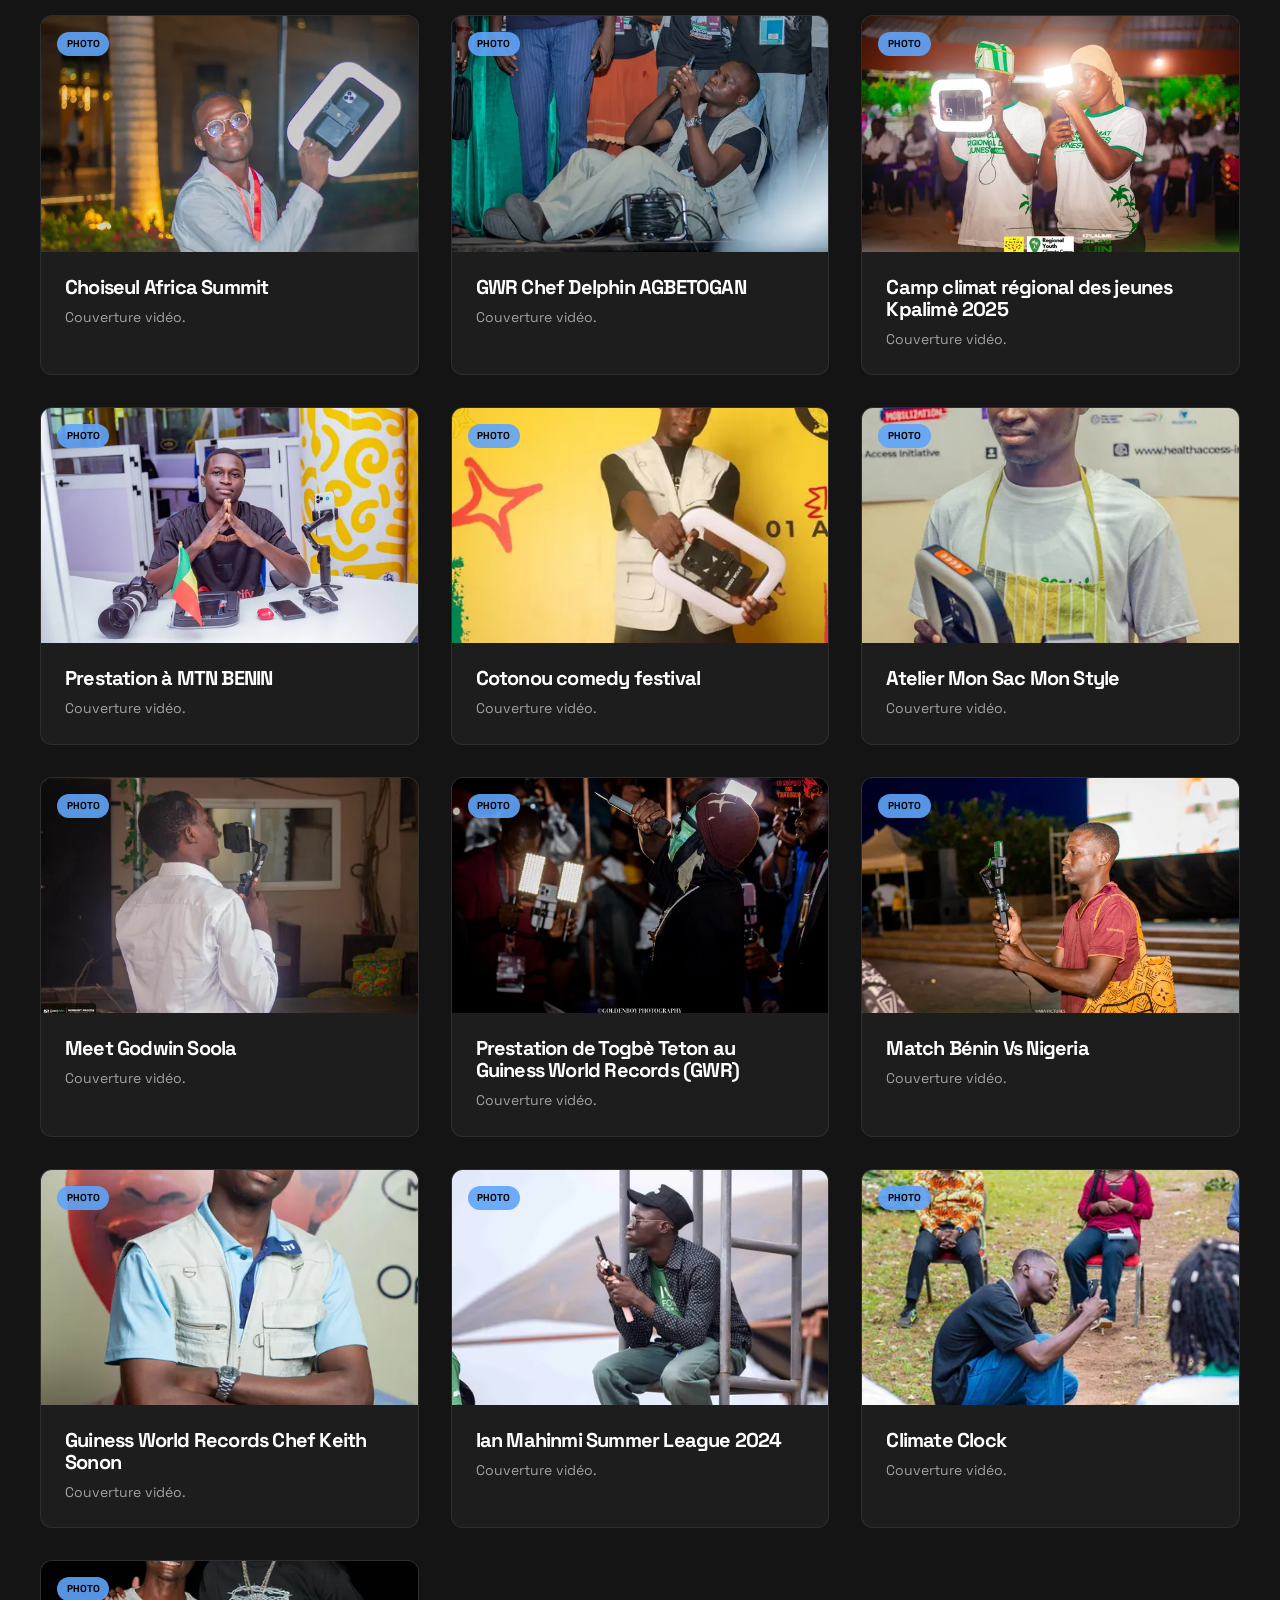
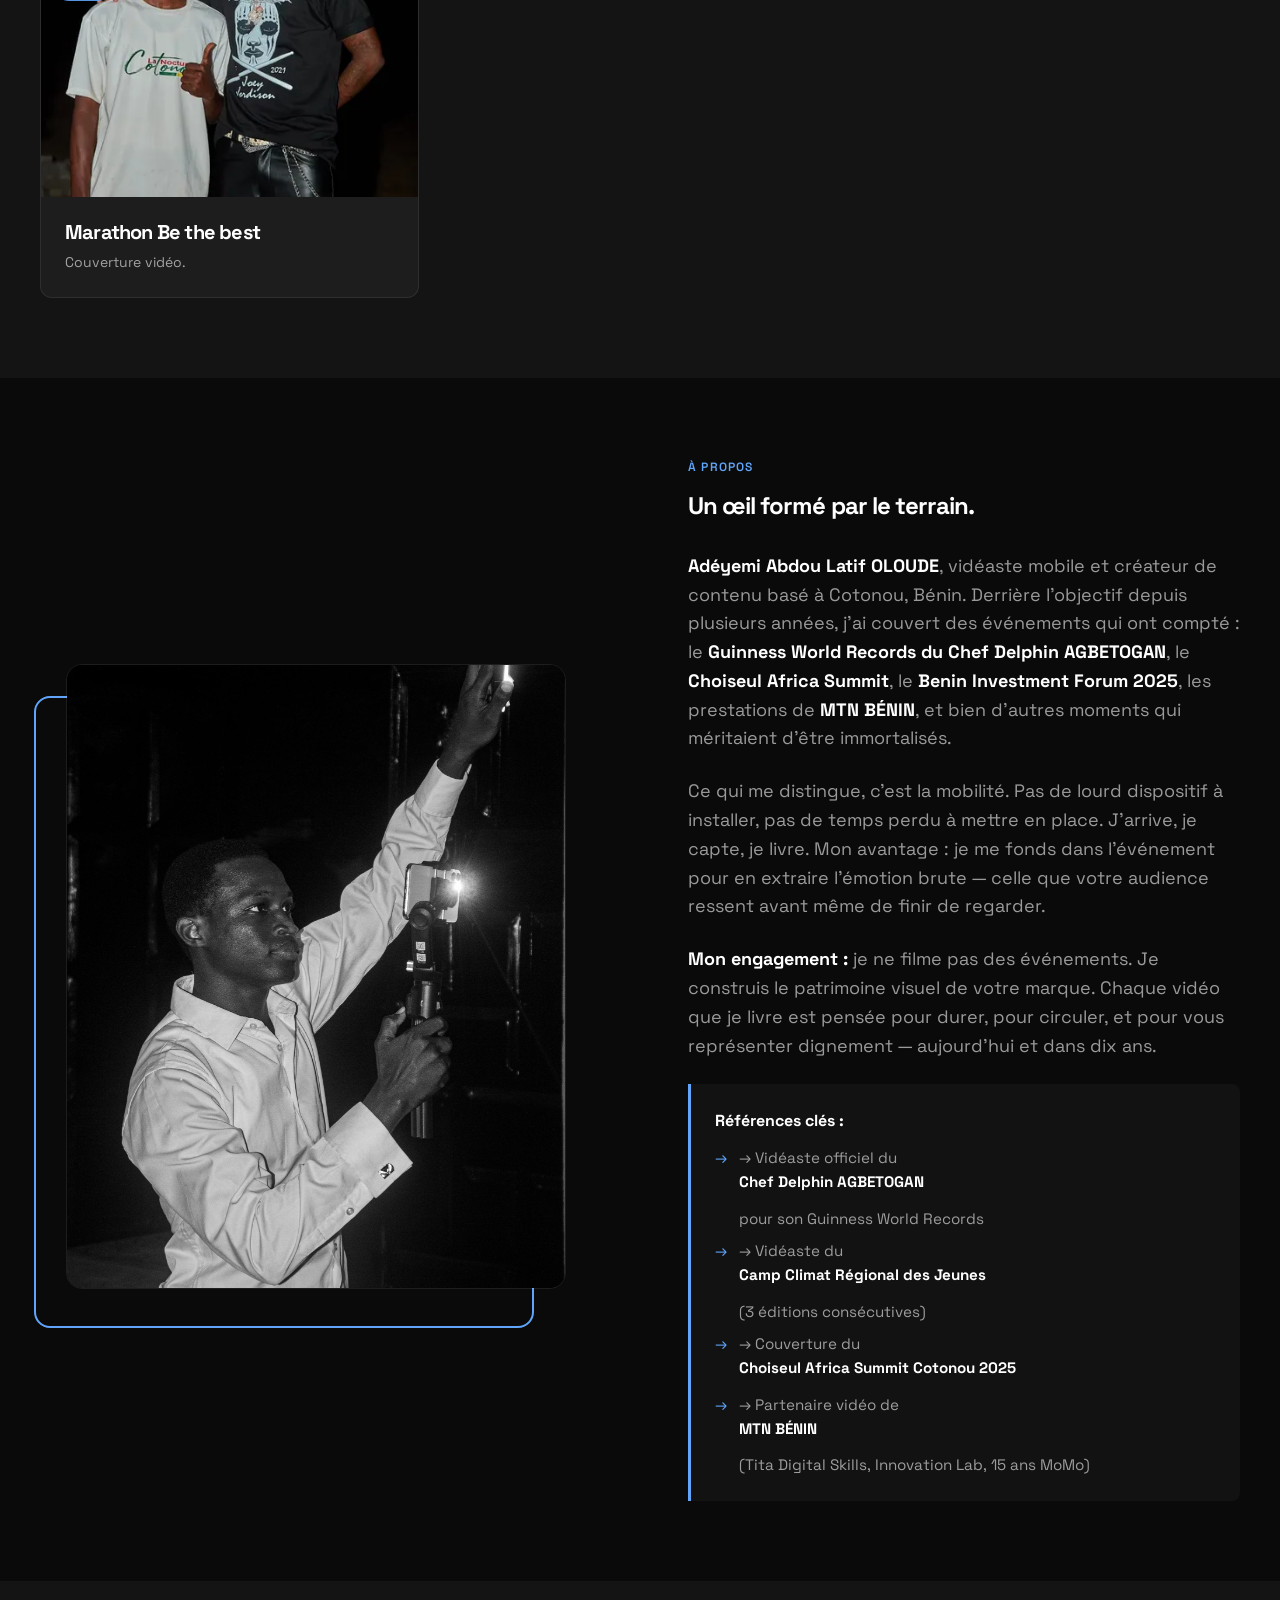
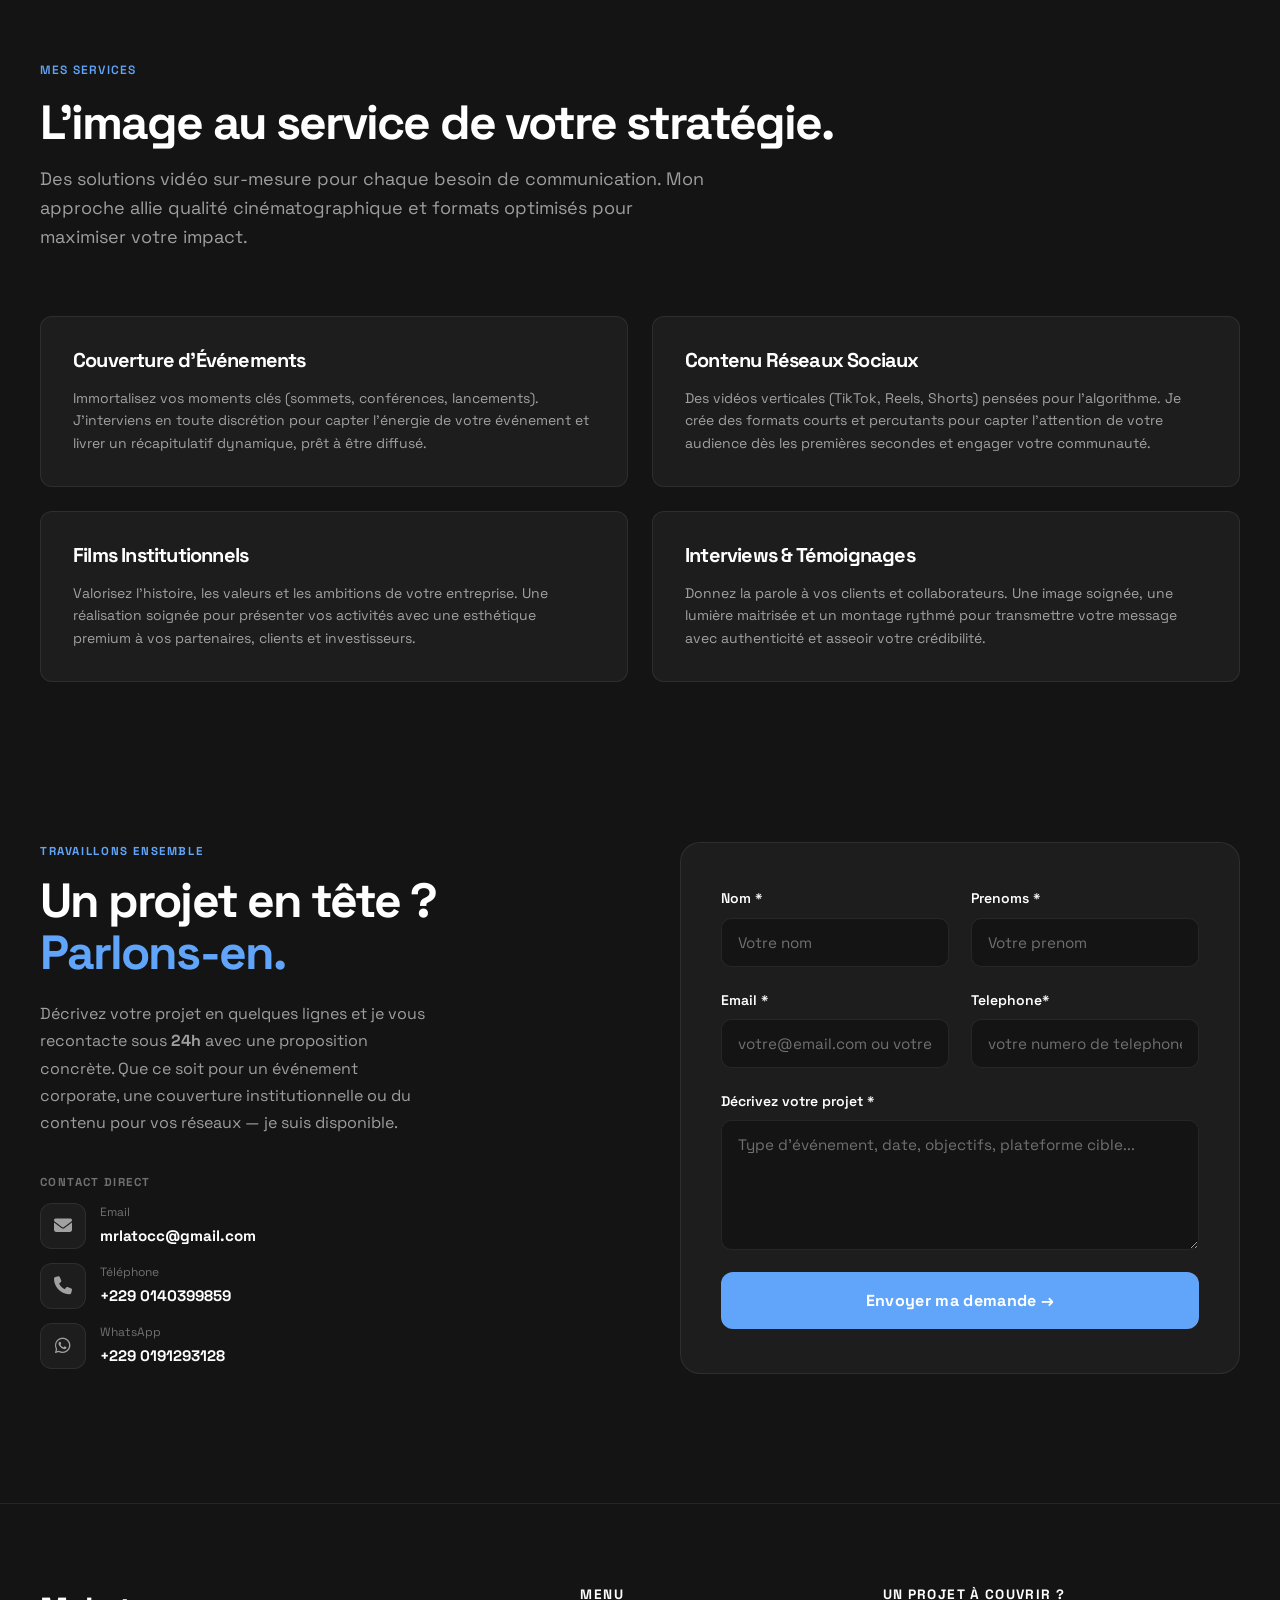
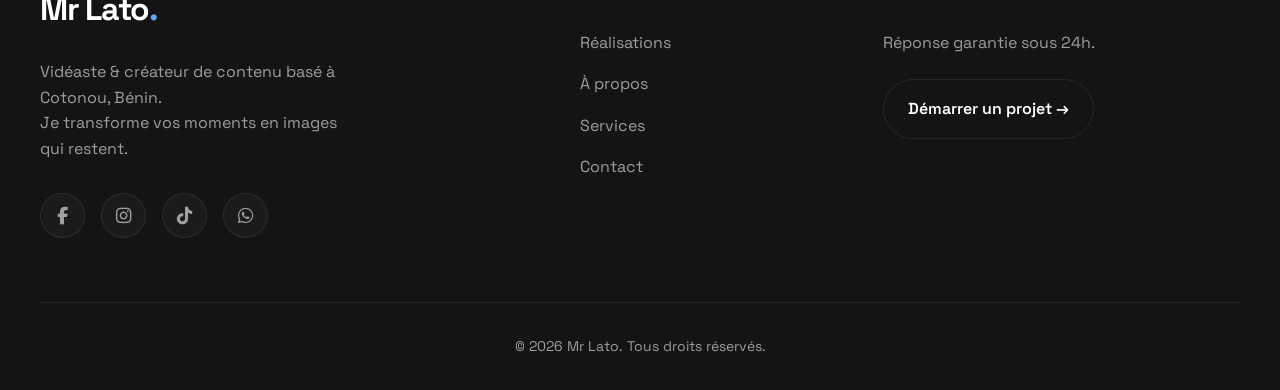
==== commit 2a384a0e: "permutation des num" ====
--- a/index.html
+++ b/index.html
@@ -213,24 +213,7 @@
                             data-src="video/WhatsApp Video 2026-04-16 at 09.53.22.mp4"></div>
                     </div>
 
-                    <!-- Vidéo 2 -->
-                    <div class="project-card group gallery-item" data-category="videos">
-                        <div class="project-image">
-                            <img src="optimized-thumbs/thumb_thumb-video2.webp"
-                                alt="Miniature Rencontre avec les Presidents des Associations des consommateurs"
-                                loading="lazy">
-                            <div class="project-badge">Vidéo</div>
-                            <div class="gallery-overlay">
-                                <span class="overlay-icon">▶</span>
-                            </div>
-                        </div>
-                        <div class="project-info">
-                            <h3>Rencontre avec les Presidents des Associations des consommateurs</h3>
-                            <p>Réalisation vidéo dynamique.</p>
-                        </div>
-                        <div class="lightbox-data" data-type="video"
-                            data-src="video/WhatsApp Video 2026-04-16 at 09.53.32.mp4"></div>
-                    </div>
+
                 </div>
 
                 <h3 class="gallery-category-title" style="margin-top: 4rem;">Photographie Événementielle</h3>
@@ -247,7 +230,7 @@
                         </div>
                         <div class="project-info">
                             <h3>Choiseul Africa Summit Cotonou 2025</h3>
-                            <p>Couverture photographique.</p>
+                            <p>Couverture vidéo.</p>
                         </div>
                         <div class="lightbox-data" data-type="image"
                             data-src="img/Choiseul Africa Summit Cotonou 2025.jpeg">
@@ -265,7 +248,7 @@
                         </div>
                         <div class="project-info">
                             <h3>Certification Tita Digital Skills MTN BENIN</h3>
-                            <p>Couverture photographique.</p>
+                            <p>Couverture vidéo.</p>
                         </div>
                         <div class="lightbox-data" data-type="image"
                             data-src="img/Certification Tita Digital Skills MTN BENIN.jpeg">
@@ -283,7 +266,7 @@
                         </div>
                         <div class="project-info">
                             <h3>Match Bénin Vs Nigeria</h3>
-                            <p>Couverture photographique.</p>
+                            <p>Couverture vidéo.</p>
                         </div>
                         <div class="lightbox-data" data-type="image" data-src="img/Match Bénin Vs Nigeria.jpeg">
                         </div>
@@ -300,7 +283,7 @@
                         </div>
                         <div class="project-info">
                             <h3>Benin Investment Forum 2025</h3>
-                            <p>Couverture photographique.</p>
+                            <p>Couverture vidéo.</p>
                         </div>
                         <div class="lightbox-data" data-type="image" data-src="img/Benin Investment Forum 2025.jpeg">
                         </div>
@@ -317,7 +300,7 @@
                         </div>
                         <div class="project-info">
                             <h3>Concert Adjapiano</h3>
-                            <p>Couverture photographique.</p>
+                            <p>Couverture vidéo.</p>
                         </div>
                         <div class="lightbox-data" data-type="image" data-src="img/Concert Adjapiano.jpeg">
                         </div>
@@ -334,7 +317,7 @@
                         </div>
                         <div class="project-info">
                             <h3>Guinness World Records Chef Keith Sonon</h3>
-                            <p>Couverture photographique.</p>
+                            <p>Couverture vidéo.</p>
                         </div>
                         <div class="lightbox-data" data-type="image"
                             data-src="img/Guinness World Records Chef Keith Sonon.jpeg">
@@ -352,7 +335,7 @@
                         </div>
                         <div class="project-info">
                             <h3>Choiseul Africa Summit</h3>
-                            <p>Couverture photographique.</p>
+                            <p>Couverture vidéo.</p>
                         </div>
                         <div class="lightbox-data" data-type="image" data-src="img/Choiseul Africa Summit2.jpeg">
                         </div>
@@ -369,7 +352,7 @@
                         </div>
                         <div class="project-info">
                             <h3>GWR Chef Delphin AGBETOGAN</h3>
-                            <p>Couverture photographique.</p>
+                            <p>Couverture vidéo.</p>
                         </div>
                         <div class="lightbox-data" data-type="image" data-src="img/GWR Chef Delphin AGBETOGAN.jpeg">
                         </div>
@@ -386,7 +369,7 @@
                         </div>
                         <div class="project-info">
                             <h3>Camp climat régional des jeunes Kpalimè 2025</h3>
-                            <p>Couverture photographique.</p>
+                            <p>Couverture vidéo.</p>
                         </div>
                         <div class="lightbox-data" data-type="image"
                             data-src="img/Camp climat régional des jeunes Kpalimè 2025.jpeg">
@@ -404,7 +387,7 @@
                         </div>
                         <div class="project-info">
                             <h3>Prestation à MTN BENIN</h3>
-                            <p>Couverture photographique.</p>
+                            <p>Couverture vidéo.</p>
                         </div>
                         <div class="lightbox-data" data-type="image" data-src="img/Prestation à MTN BENIN.jpeg">
                         </div>
@@ -422,7 +405,7 @@
                         </div>
                         <div class="project-info">
                             <h3>Cotonou comedy festival</h3>
-                            <p>Couverture photographique.</p>
+                            <p>Couverture vidéo.</p>
                         </div>
                         <div class="lightbox-data" data-type="image" data-src="img/Cotonou comedy festival.jpeg">
                         </div>
@@ -439,7 +422,7 @@
                         </div>
                         <div class="project-info">
                             <h3>Atelier Mon Sac Mon Style</h3>
-                            <p>Couverture photographique.</p>
+                            <p>Couverture vidéo.</p>
                         </div>
                         <div class="lightbox-data" data-type="image" data-src="img/Atelier Mon Sac Mon Style.jpeg">
                         </div>
@@ -457,7 +440,7 @@
                         </div>
                         <div class="project-info">
                             <h3>Meet Godwin Soola</h3>
-                            <p>Couverture photographique.</p>
+                            <p>Couverture vidéo.</p>
                         </div>
                         <div class="lightbox-data" data-type="image" data-src="img/Meet Godwin Soola(2).jpeg">
                         </div>
@@ -476,7 +459,7 @@
                         </div>
                         <div class="project-info">
                             <h3>Prestation de Togbè Teton au Guiness World Records (GWR)</h3>
-                            <p>Couverture photographique.</p>
+                            <p>Couverture vidéo.</p>
                         </div>
                         <div class="lightbox-data" data-type="image"
                             data-src="img/Prestation de Togbè Teton au Guiness World Records (GWR) du Chef Delphin AGBETOGAN.jpeg">
@@ -495,7 +478,7 @@
                         </div>
                         <div class="project-info">
                             <h3>Match Bénin Vs Nigeria</h3>
-                            <p>Couverture photographique.</p>
+                            <p>Couverture vidéo.</p>
                         </div>
                         <div class="lightbox-data" data-type="image" data-src="img/Match Bénin Vs Nigeria1.jpeg">
                         </div>
@@ -512,7 +495,7 @@
                         </div>
                         <div class="project-info">
                             <h3>Guiness World Records Chef Keith Sonon</h3>
-                            <p>Couverture photographique.</p>
+                            <p>Couverture vidéo.</p>
                         </div>
                         <div class="lightbox-data" data-type="image"
                             data-src="img/Guiness World Records Chef Keith Sonon.jpeg">
@@ -530,7 +513,7 @@
                         </div>
                         <div class="project-info">
                             <h3>Ian Mahinmi Summer League 2024</h3>
-                            <p>Couverture photographique.</p>
+                            <p>Couverture vidéo.</p>
                         </div>
                         <div class="lightbox-data" data-type="image"
                             data-src="img/Ian Mahinmi Summer League 2024(1).jpeg">
@@ -548,7 +531,7 @@
                         </div>
                         <div class="project-info">
                             <h3>Climate Clock</h3>
-                            <p>Couverture photographique.</p>
+                            <p>Couverture vidéo.</p>
                         </div>
                         <div class="lightbox-data" data-type="image" data-src="img/Climate Clock.jpeg">
                         </div>
@@ -566,7 +549,7 @@
                         </div>
                         <div class="project-info">
                             <h3>Marathon Be the best</h3>
-                            <p>Couverture photographique.</p>
+                            <p>Couverture vidéo.</p>
                         </div>
                         <div class="lightbox-data" data-type="image" data-src="img/Marathon Be the best.jpeg">
                         </div>
@@ -714,7 +697,7 @@
                             </div>
                             <div class="contact-item-text">
                                 <small>Téléphone</small>
-                                <strong>+229 0191293128</strong>
+                                <strong>+229 0140399859</strong>
                             </div>
                         </div>
 
@@ -724,7 +707,7 @@
                             </div>
                             <div class="contact-item-text">
                                 <small>WhatsApp</small>
-                                <a href="https://wa.me/2290140399859" target="_blank" rel="noopener">+229 0140399859</a>
+                                <a href="https://wa.me/2290191293128" target="_blank" rel="noopener">+229 0191293128</a>
                             </div>
                         </div>
                     </div>
@@ -820,7 +803,7 @@
                                 rel="noopener" aria-label="TikTok">
                                 <i class="fa-brands fa-tiktok"></i>
                             </a>
-                            <a href="https://wa.me/2290140399859" target="_blank" rel="noopener" aria-label="WhatsApp">
+                            <a href="https://wa.me/2290191293128" target="_blank" rel="noopener" aria-label="WhatsApp">
                                 <i class="fa-brands fa-whatsapp"></i>
                             </a>
                         </div>
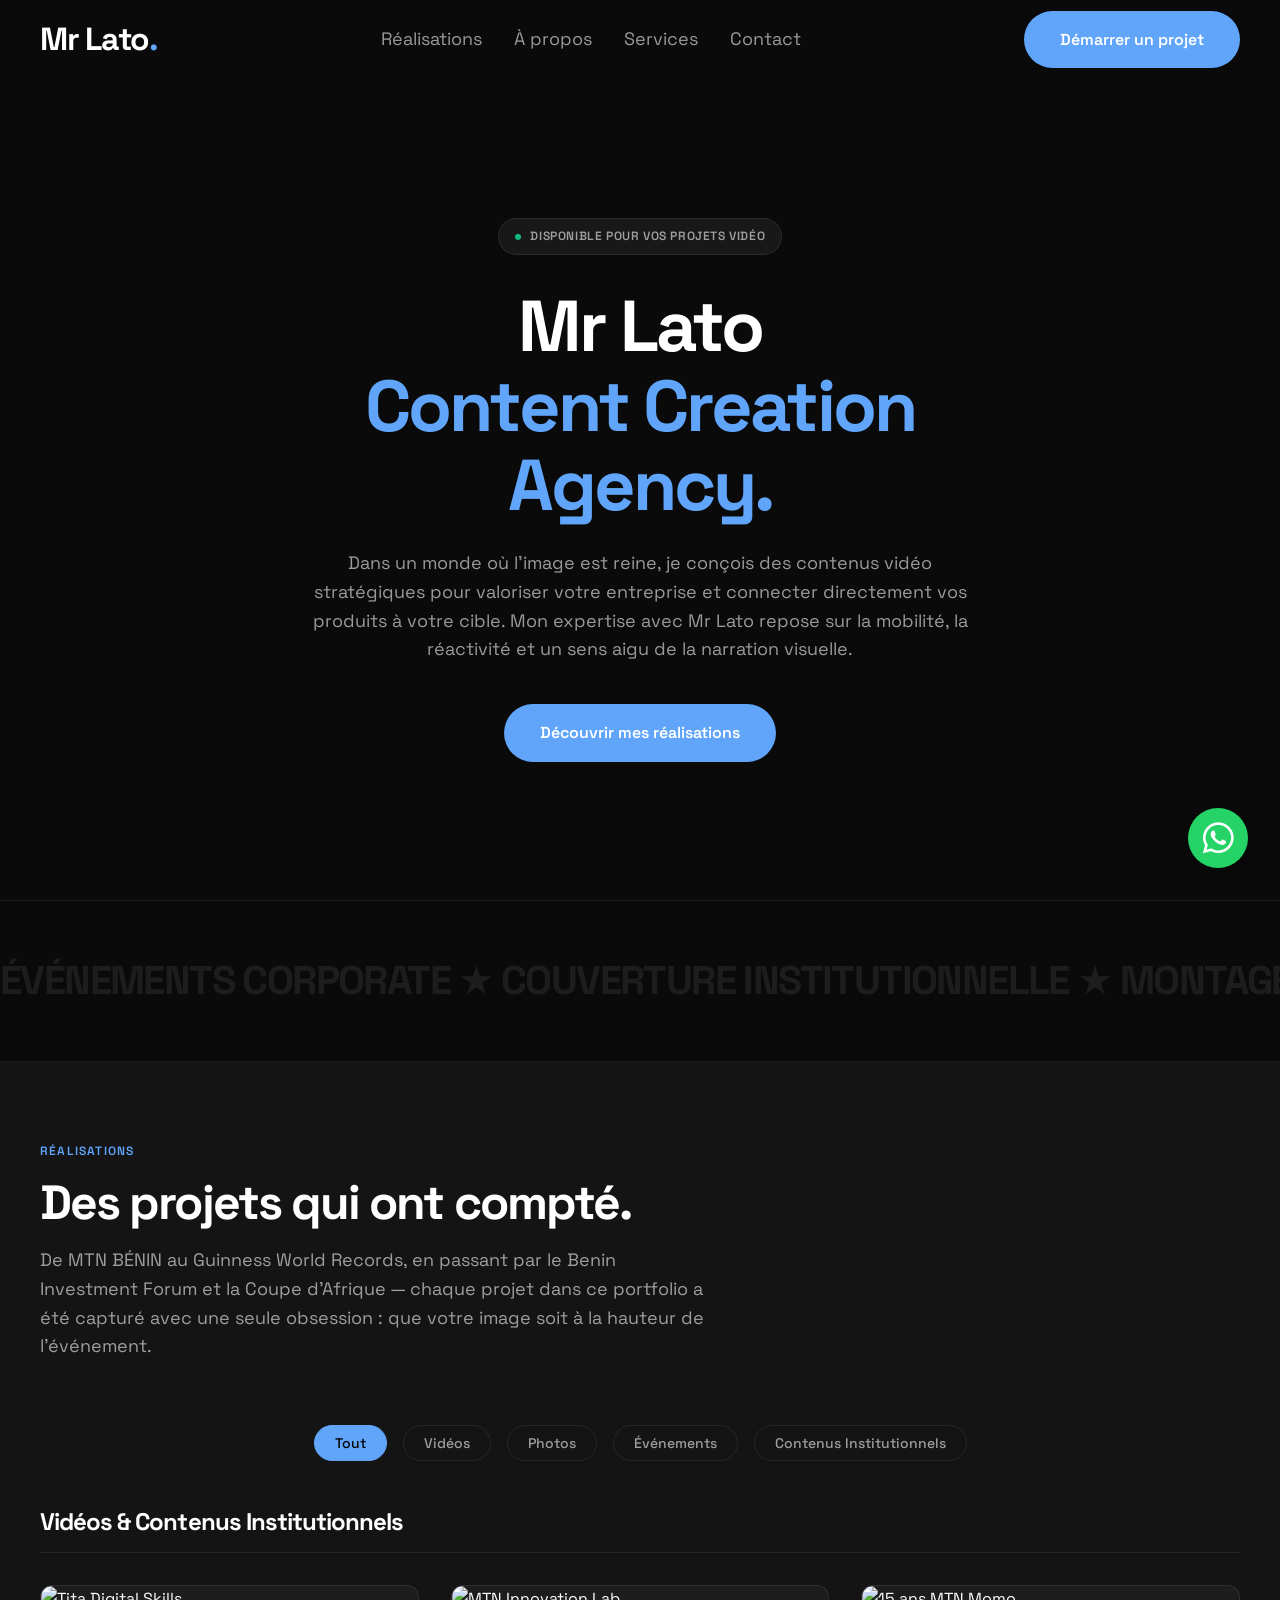
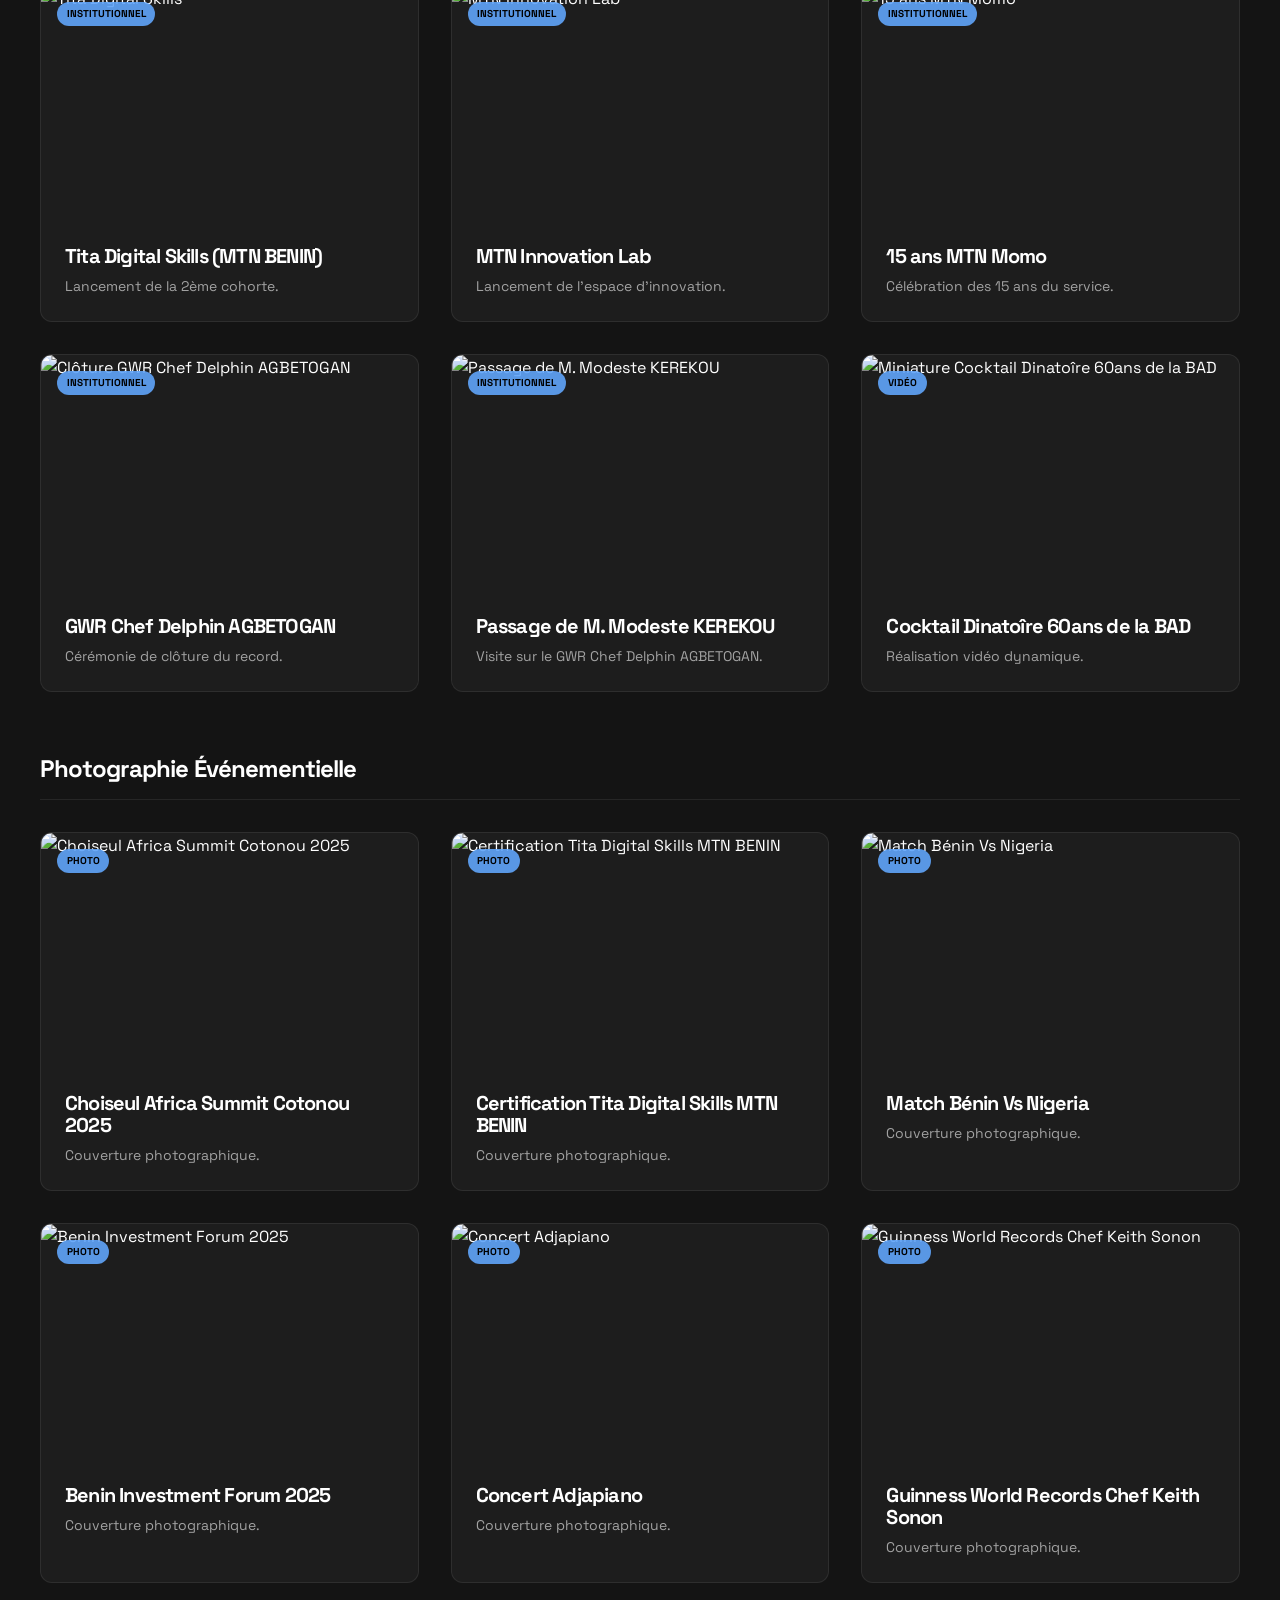
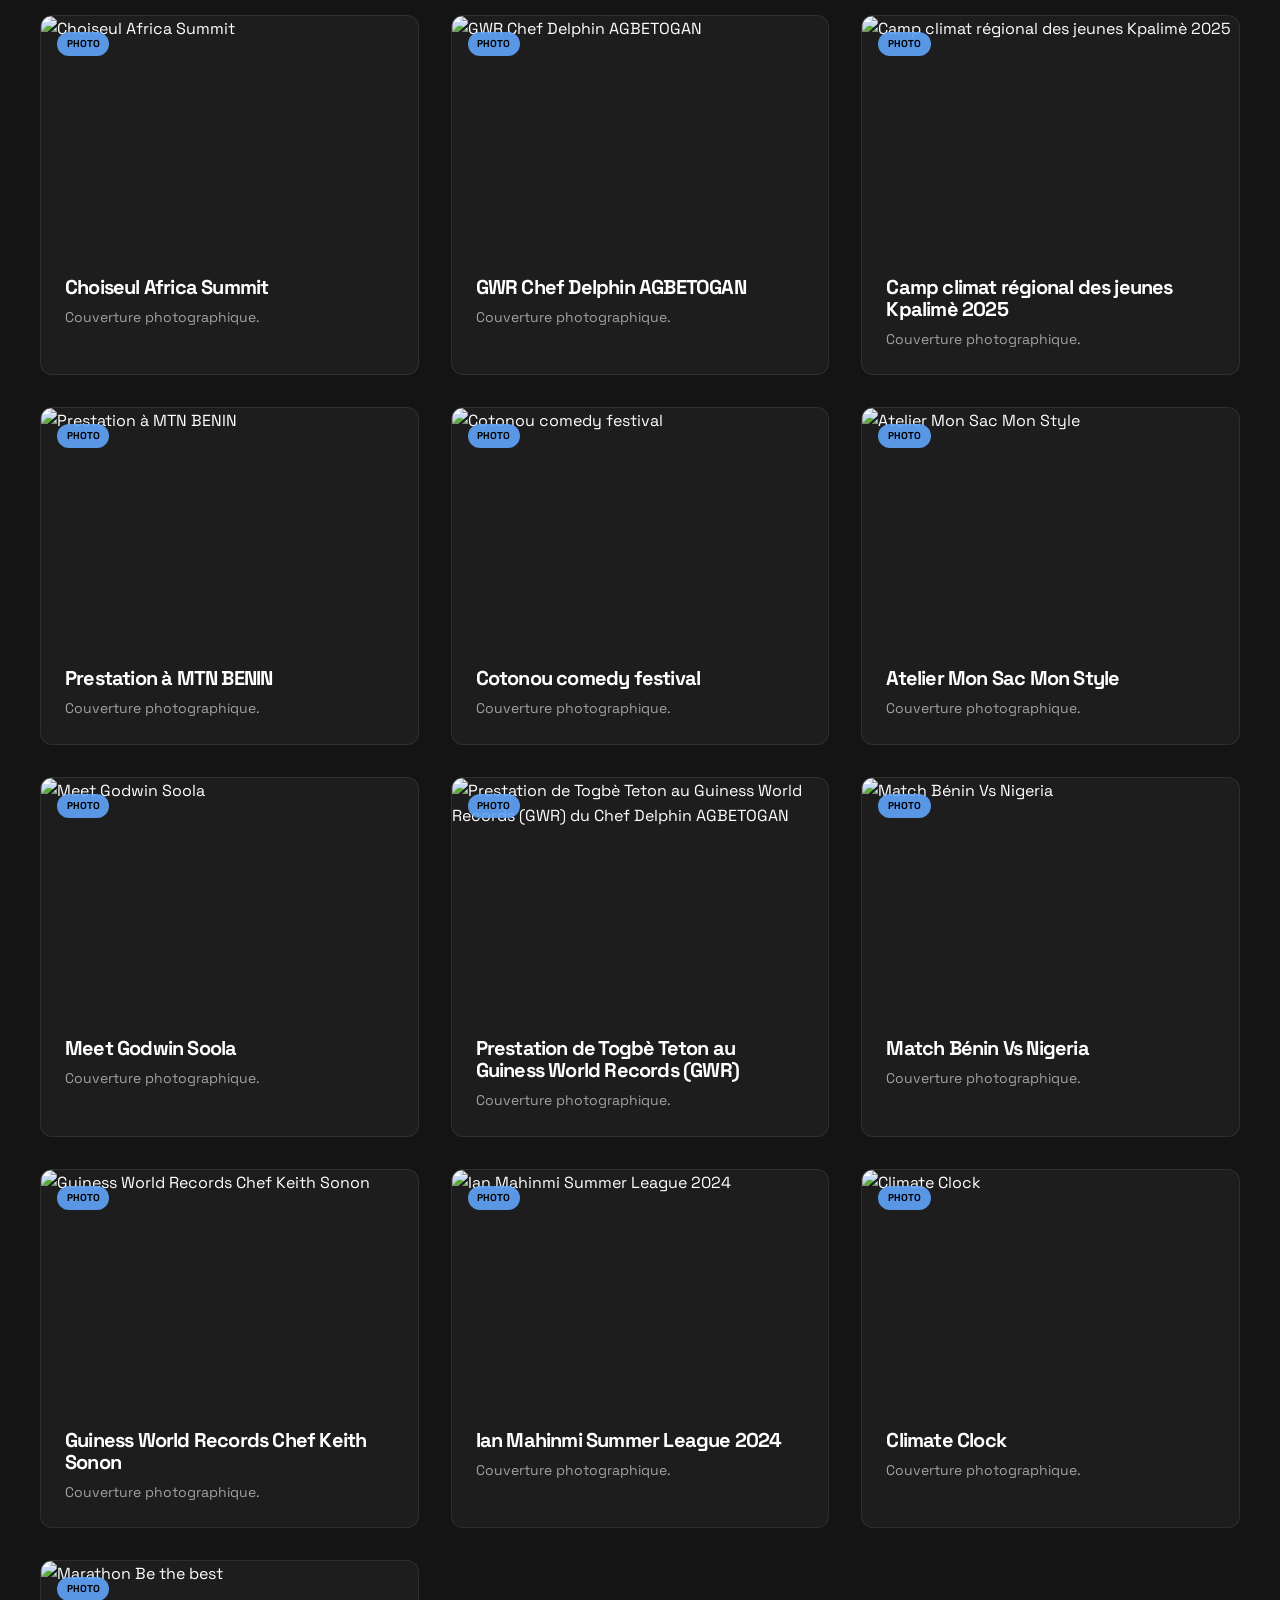
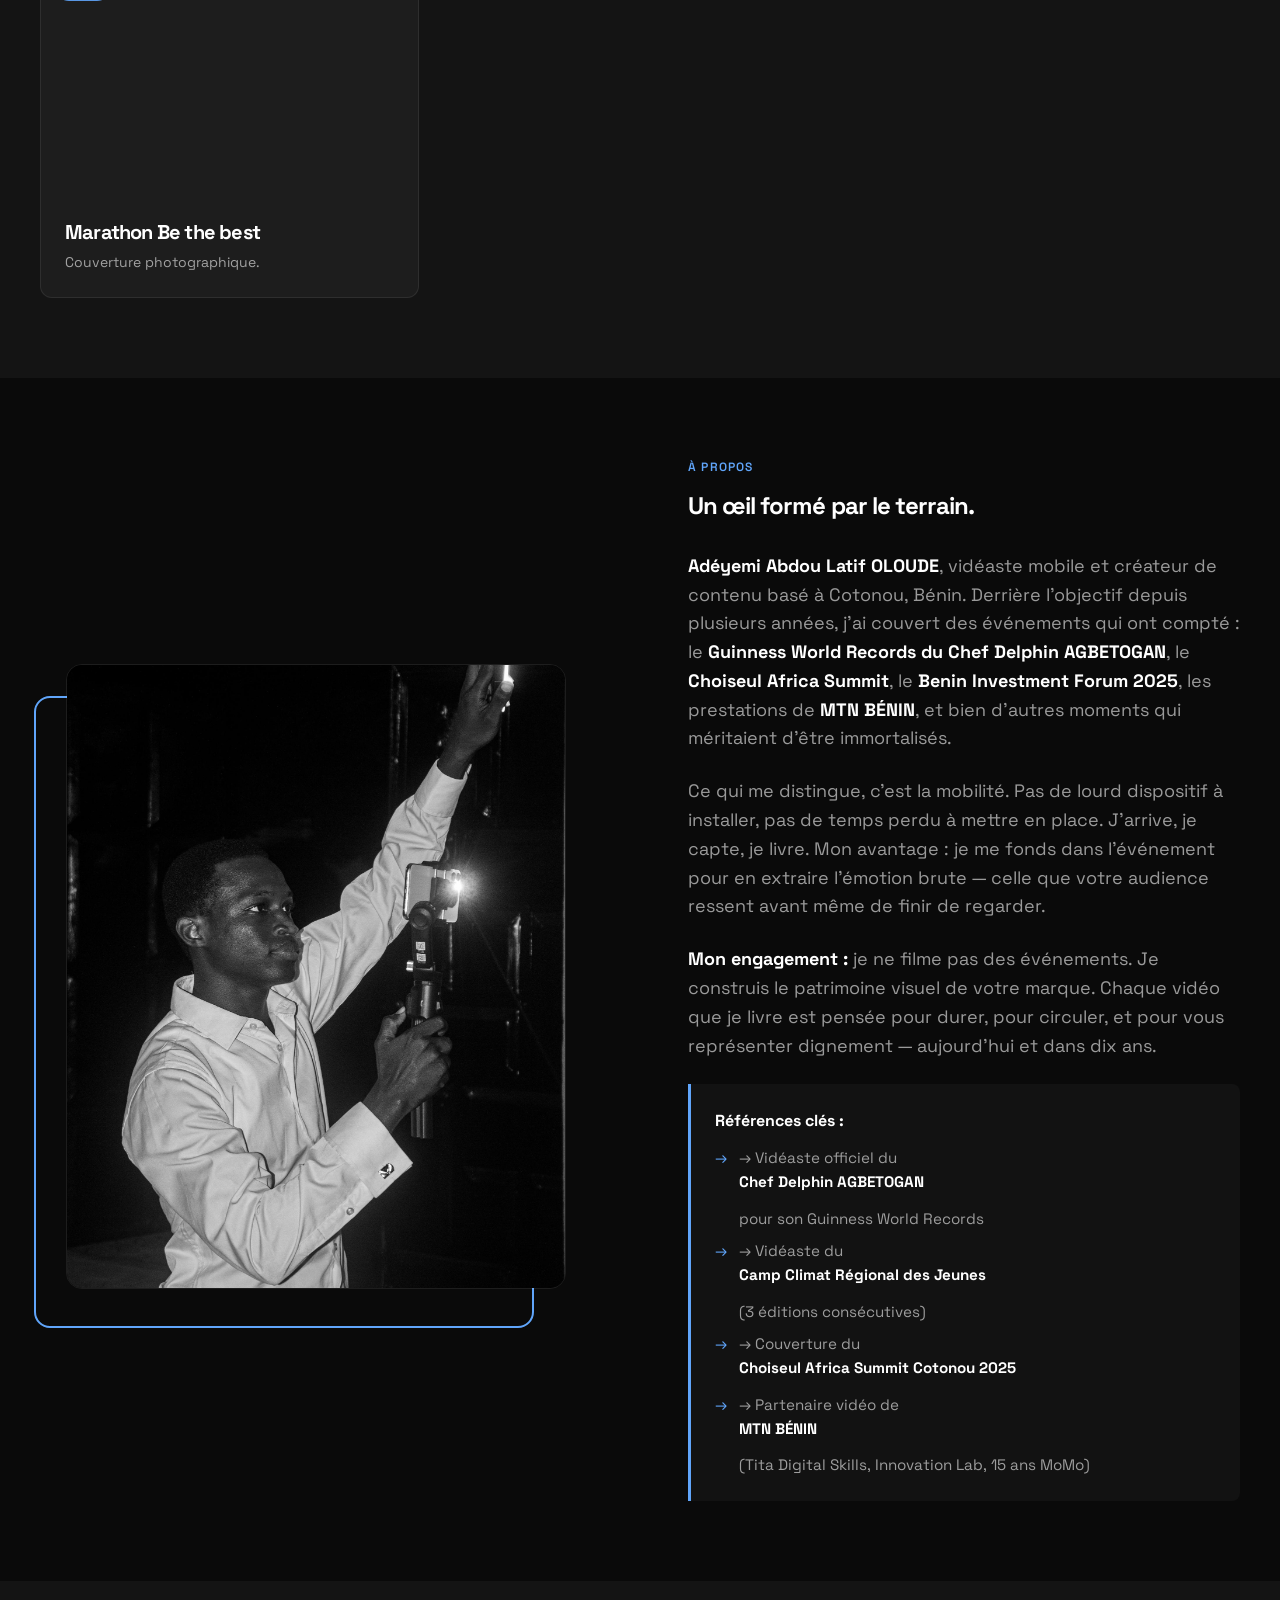
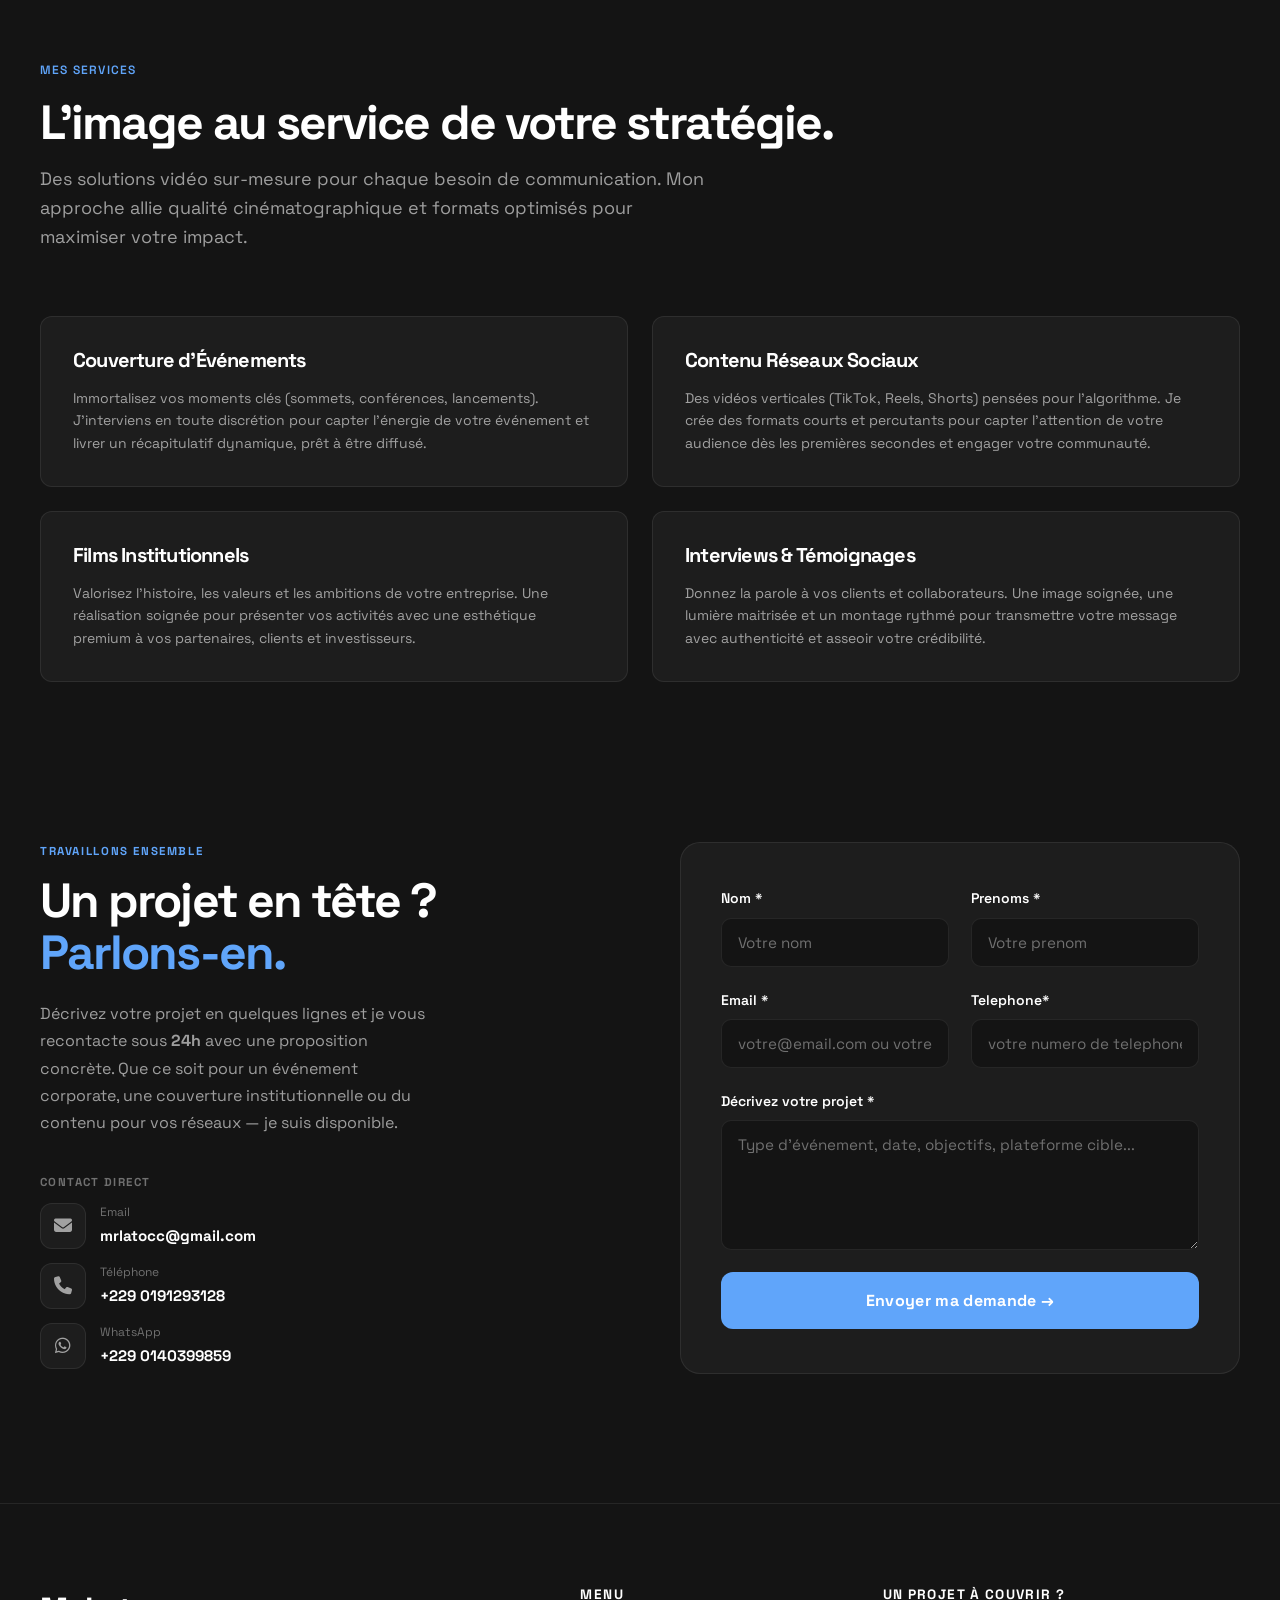
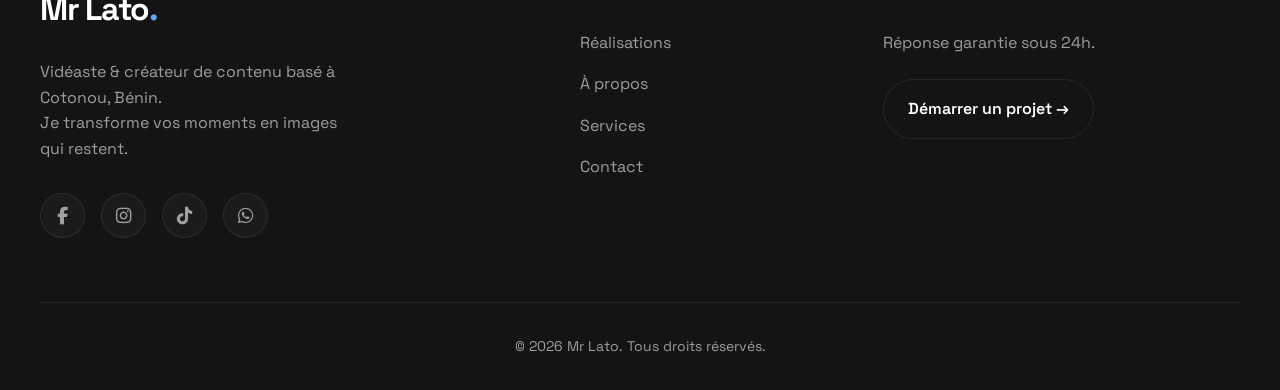
==== commit 6835f96b: "yo" ====
--- a/index.html
+++ b/index.html
@@ -230,7 +230,7 @@
                         </div>
                         <div class="project-info">
                             <h3>Choiseul Africa Summit Cotonou 2025</h3>
-                            <p>Couverture vidéo.</p>
+                            <p>Couverture photographique.</p>
                         </div>
                         <div class="lightbox-data" data-type="image"
                             data-src="img/Choiseul Africa Summit Cotonou 2025.jpeg">
@@ -248,7 +248,7 @@
                         </div>
                         <div class="project-info">
                             <h3>Certification Tita Digital Skills MTN BENIN</h3>
-                            <p>Couverture vidéo.</p>
+                            <p>Couverture photographique.</p>
                         </div>
                         <div class="lightbox-data" data-type="image"
                             data-src="img/Certification Tita Digital Skills MTN BENIN.jpeg">
@@ -266,7 +266,7 @@
                         </div>
                         <div class="project-info">
                             <h3>Match Bénin Vs Nigeria</h3>
-                            <p>Couverture vidéo.</p>
+                            <p>Couverture photographique.</p>
                         </div>
                         <div class="lightbox-data" data-type="image" data-src="img/Match Bénin Vs Nigeria.jpeg">
                         </div>
@@ -283,7 +283,7 @@
                         </div>
                         <div class="project-info">
                             <h3>Benin Investment Forum 2025</h3>
-                            <p>Couverture vidéo.</p>
+                            <p>Couverture photographique.</p>
                         </div>
                         <div class="lightbox-data" data-type="image" data-src="img/Benin Investment Forum 2025.jpeg">
                         </div>
@@ -300,7 +300,7 @@
                         </div>
                         <div class="project-info">
                             <h3>Concert Adjapiano</h3>
-                            <p>Couverture vidéo.</p>
+                            <p>Couverture photographique.</p>
                         </div>
                         <div class="lightbox-data" data-type="image" data-src="img/Concert Adjapiano.jpeg">
                         </div>
@@ -317,7 +317,7 @@
                         </div>
                         <div class="project-info">
                             <h3>Guinness World Records Chef Keith Sonon</h3>
-                            <p>Couverture vidéo.</p>
+                            <p>Couverture photographique.</p>
                         </div>
                         <div class="lightbox-data" data-type="image"
                             data-src="img/Guinness World Records Chef Keith Sonon.jpeg">
@@ -335,7 +335,7 @@
                         </div>
                         <div class="project-info">
                             <h3>Choiseul Africa Summit</h3>
-                            <p>Couverture vidéo.</p>
+                            <p>Couverture photographique.</p>
                         </div>
                         <div class="lightbox-data" data-type="image" data-src="img/Choiseul Africa Summit2.jpeg">
                         </div>
@@ -352,7 +352,7 @@
                         </div>
                         <div class="project-info">
                             <h3>GWR Chef Delphin AGBETOGAN</h3>
-                            <p>Couverture vidéo.</p>
+                            <p>Couverture photographique.</p>
                         </div>
                         <div class="lightbox-data" data-type="image" data-src="img/GWR Chef Delphin AGBETOGAN.jpeg">
                         </div>
@@ -369,7 +369,7 @@
                         </div>
                         <div class="project-info">
                             <h3>Camp climat régional des jeunes Kpalimè 2025</h3>
-                            <p>Couverture vidéo.</p>
+                            <p>Couverture photographique.</p>
                         </div>
                         <div class="lightbox-data" data-type="image"
                             data-src="img/Camp climat régional des jeunes Kpalimè 2025.jpeg">
@@ -387,7 +387,7 @@
                         </div>
                         <div class="project-info">
                             <h3>Prestation à MTN BENIN</h3>
-                            <p>Couverture vidéo.</p>
+                            <p>Couverture photographique.</p>
                         </div>
                         <div class="lightbox-data" data-type="image" data-src="img/Prestation à MTN BENIN.jpeg">
                         </div>
@@ -405,7 +405,7 @@
                         </div>
                         <div class="project-info">
                             <h3>Cotonou comedy festival</h3>
-                            <p>Couverture vidéo.</p>
+                            <p>Couverture photographique.</p>
                         </div>
                         <div class="lightbox-data" data-type="image" data-src="img/Cotonou comedy festival.jpeg">
                         </div>
@@ -422,7 +422,7 @@
                         </div>
                         <div class="project-info">
                             <h3>Atelier Mon Sac Mon Style</h3>
-                            <p>Couverture vidéo.</p>
+                            <p>Couverture photographique.</p>
                         </div>
                         <div class="lightbox-data" data-type="image" data-src="img/Atelier Mon Sac Mon Style.jpeg">
                         </div>
@@ -440,7 +440,7 @@
                         </div>
                         <div class="project-info">
                             <h3>Meet Godwin Soola</h3>
-                            <p>Couverture vidéo.</p>
+                            <p>Couverture photographique.</p>
                         </div>
                         <div class="lightbox-data" data-type="image" data-src="img/Meet Godwin Soola(2).jpeg">
                         </div>
@@ -459,7 +459,7 @@
                         </div>
                         <div class="project-info">
                             <h3>Prestation de Togbè Teton au Guiness World Records (GWR)</h3>
-                            <p>Couverture vidéo.</p>
+                            <p>Couverture photographique.</p>
                         </div>
                         <div class="lightbox-data" data-type="image"
                             data-src="img/Prestation de Togbè Teton au Guiness World Records (GWR) du Chef Delphin AGBETOGAN.jpeg">
@@ -478,7 +478,7 @@
                         </div>
                         <div class="project-info">
                             <h3>Match Bénin Vs Nigeria</h3>
-                            <p>Couverture vidéo.</p>
+                            <p>Couverture photographique.</p>
                         </div>
                         <div class="lightbox-data" data-type="image" data-src="img/Match Bénin Vs Nigeria1.jpeg">
                         </div>
@@ -495,7 +495,7 @@
                         </div>
                         <div class="project-info">
                             <h3>Guiness World Records Chef Keith Sonon</h3>
-                            <p>Couverture vidéo.</p>
+                            <p>Couverture photographique.</p>
                         </div>
                         <div class="lightbox-data" data-type="image"
                             data-src="img/Guiness World Records Chef Keith Sonon.jpeg">
@@ -513,7 +513,7 @@
                         </div>
                         <div class="project-info">
                             <h3>Ian Mahinmi Summer League 2024</h3>
-                            <p>Couverture vidéo.</p>
+                            <p>Couverture photographique.</p>
                         </div>
                         <div class="lightbox-data" data-type="image"
                             data-src="img/Ian Mahinmi Summer League 2024(1).jpeg">
@@ -531,7 +531,7 @@
                         </div>
                         <div class="project-info">
                             <h3>Climate Clock</h3>
-                            <p>Couverture vidéo.</p>
+                            <p>Couverture photographique.</p>
                         </div>
                         <div class="lightbox-data" data-type="image" data-src="img/Climate Clock.jpeg">
                         </div>
@@ -549,7 +549,7 @@
                         </div>
                         <div class="project-info">
                             <h3>Marathon Be the best</h3>
-                            <p>Couverture vidéo.</p>
+                            <p>Couverture photographique.</p>
                         </div>
                         <div class="lightbox-data" data-type="image" data-src="img/Marathon Be the best.jpeg">
                         </div>
@@ -697,7 +697,7 @@
                             </div>
                             <div class="contact-item-text">
                                 <small>Téléphone</small>
-                                <strong>+229 0140399859</strong>
+                                <strong>+229 0191293128</strong>
                             </div>
                         </div>
 
@@ -707,7 +707,7 @@
                             </div>
                             <div class="contact-item-text">
                                 <small>WhatsApp</small>
-                                <a href="https://wa.me/2290191293128" target="_blank" rel="noopener">+229 0191293128</a>
+                                <a href="https://wa.me/2290140399859" target="_blank" rel="noopener">+229 0140399859</a>
                             </div>
                         </div>
                     </div>
@@ -803,7 +803,7 @@
                                 rel="noopener" aria-label="TikTok">
                                 <i class="fa-brands fa-tiktok"></i>
                             </a>
-                            <a href="https://wa.me/2290191293128" target="_blank" rel="noopener" aria-label="WhatsApp">
+                            <a href="https://wa.me/2290140399859" target="_blank" rel="noopener" aria-label="WhatsApp">
                                 <i class="fa-brands fa-whatsapp"></i>
                             </a>
                         </div>
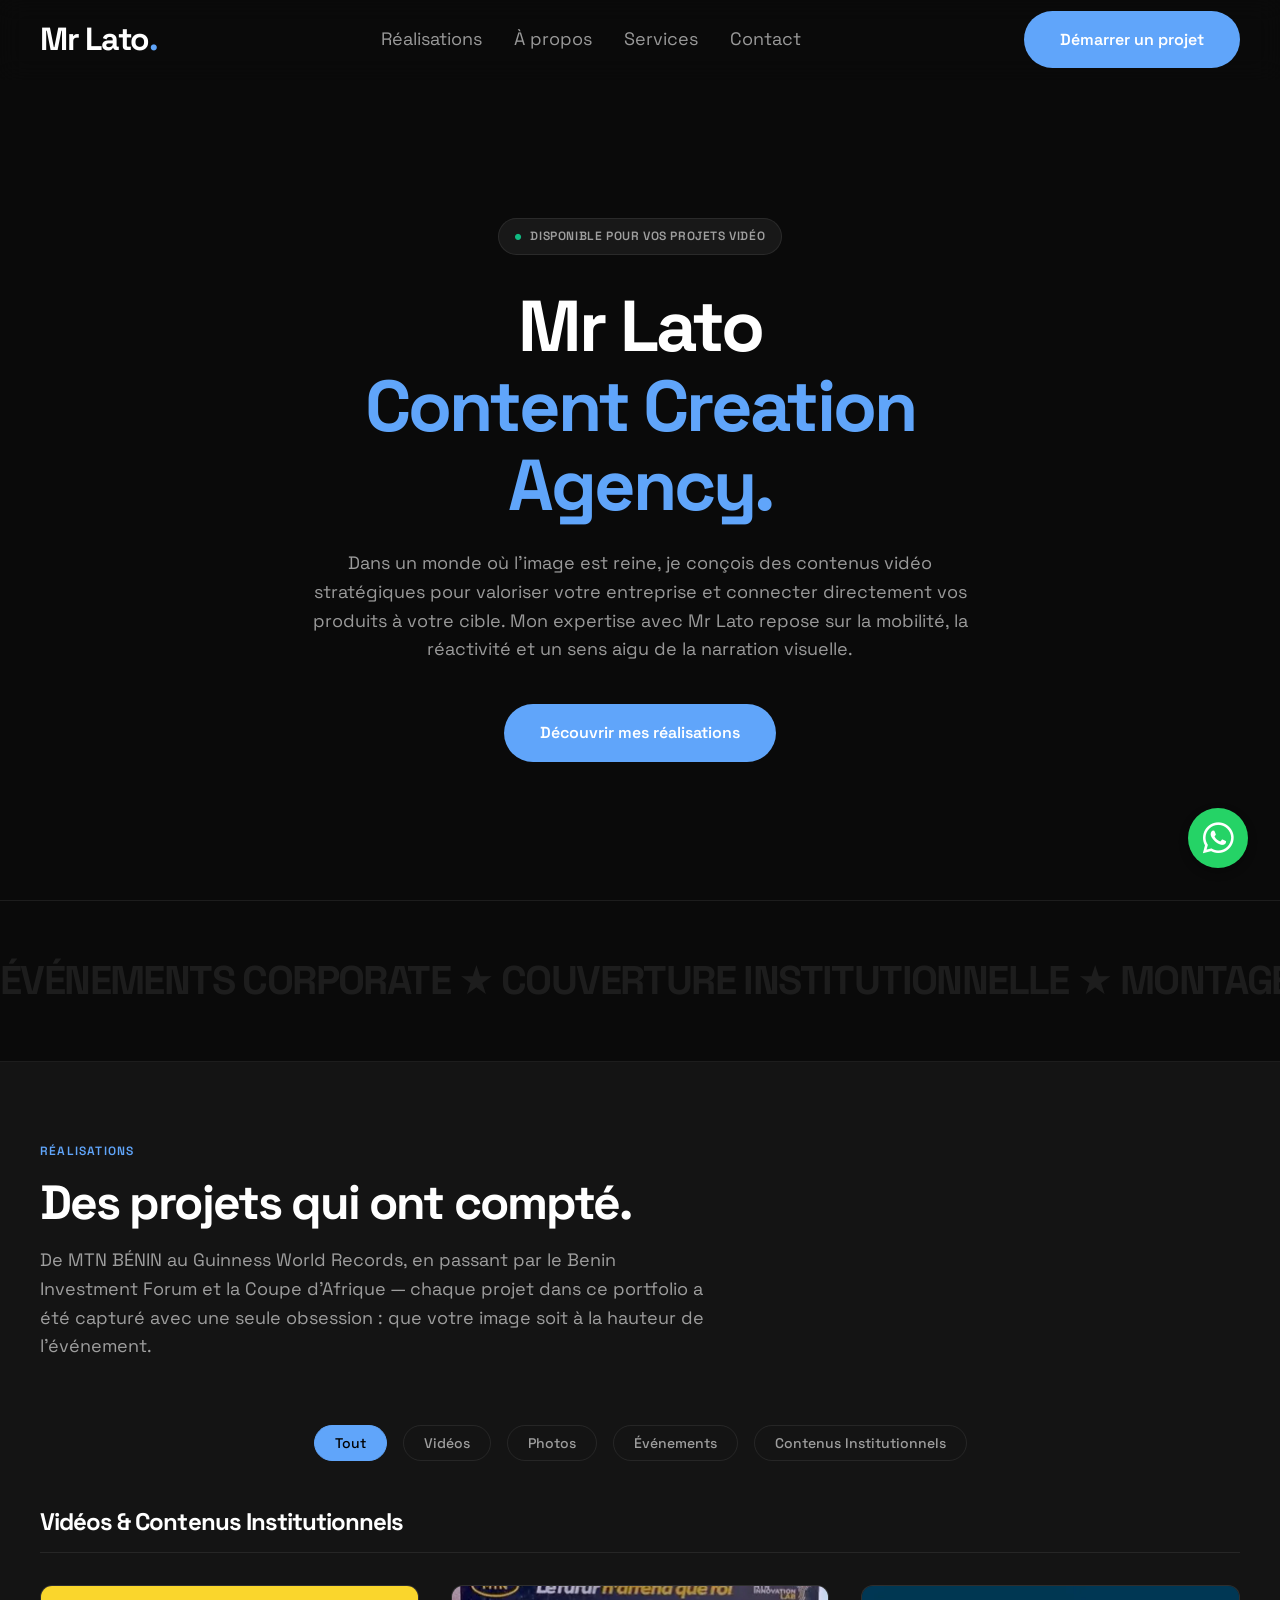
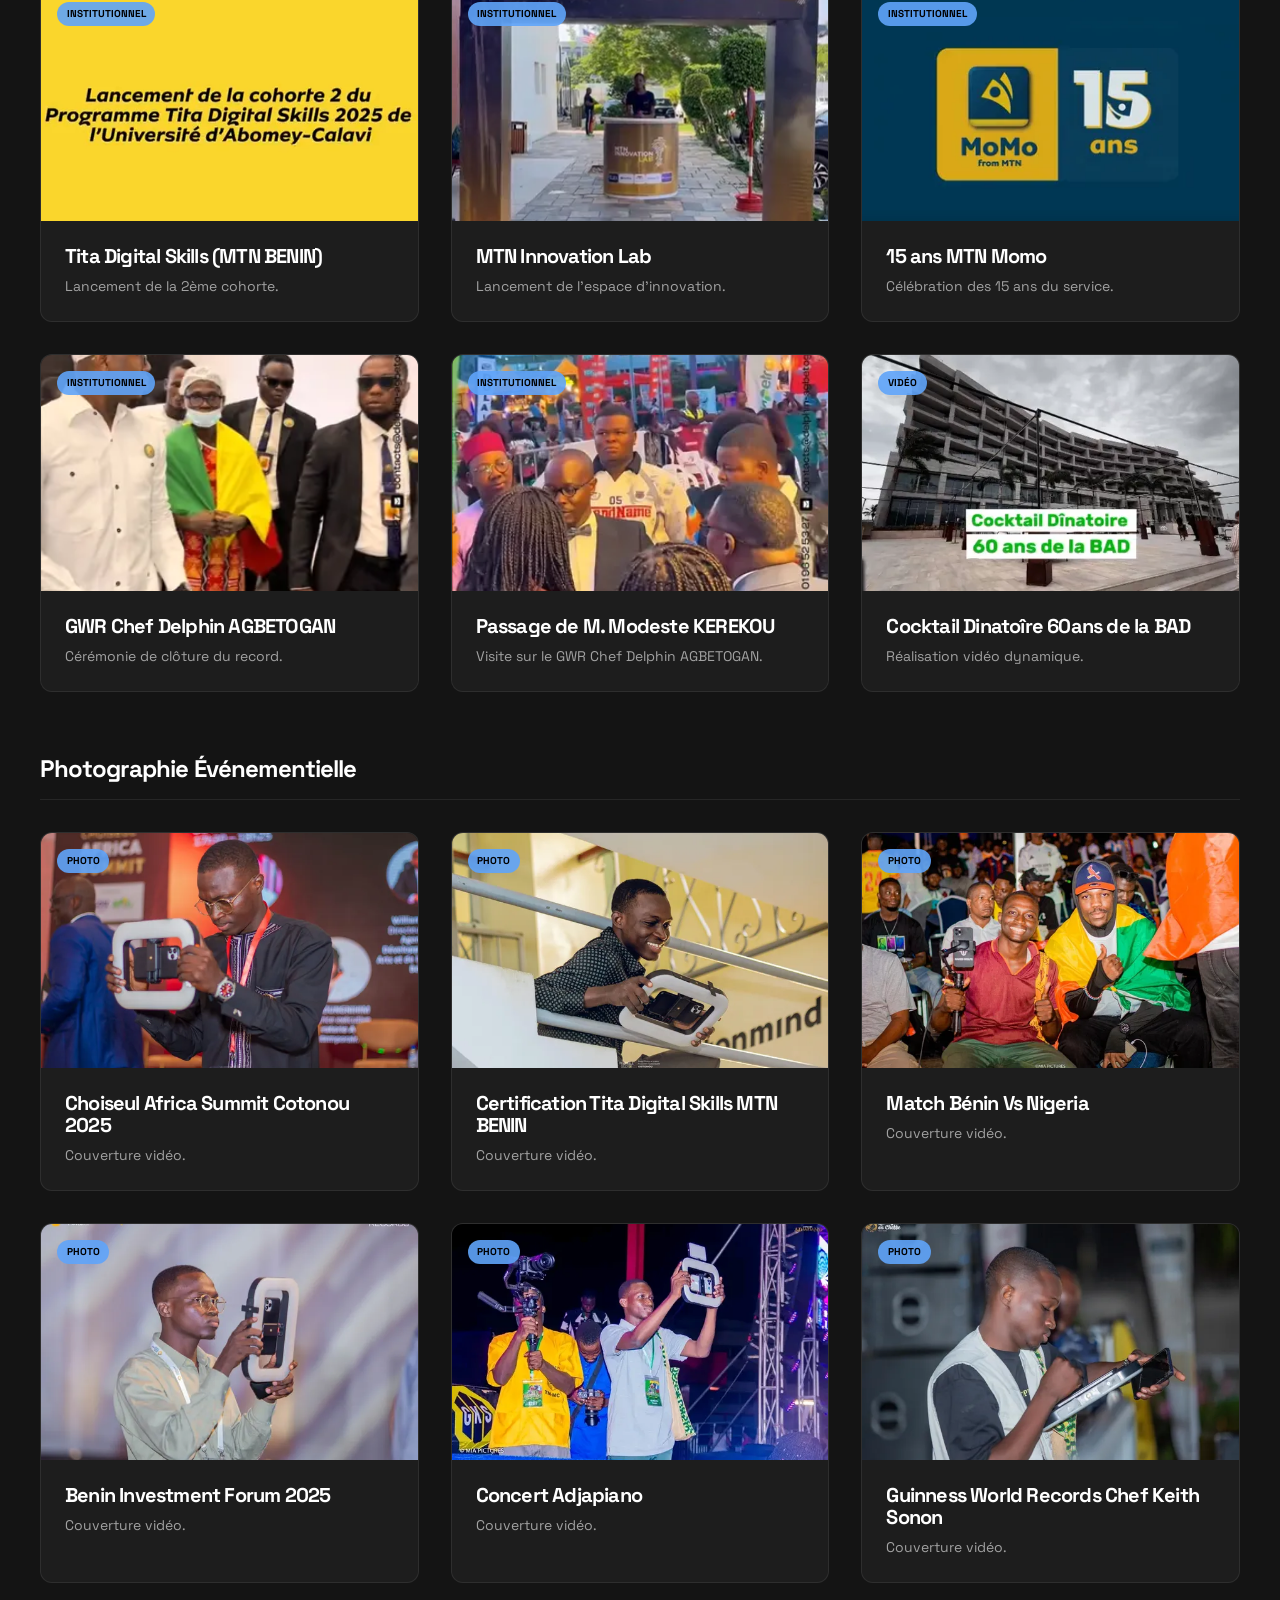
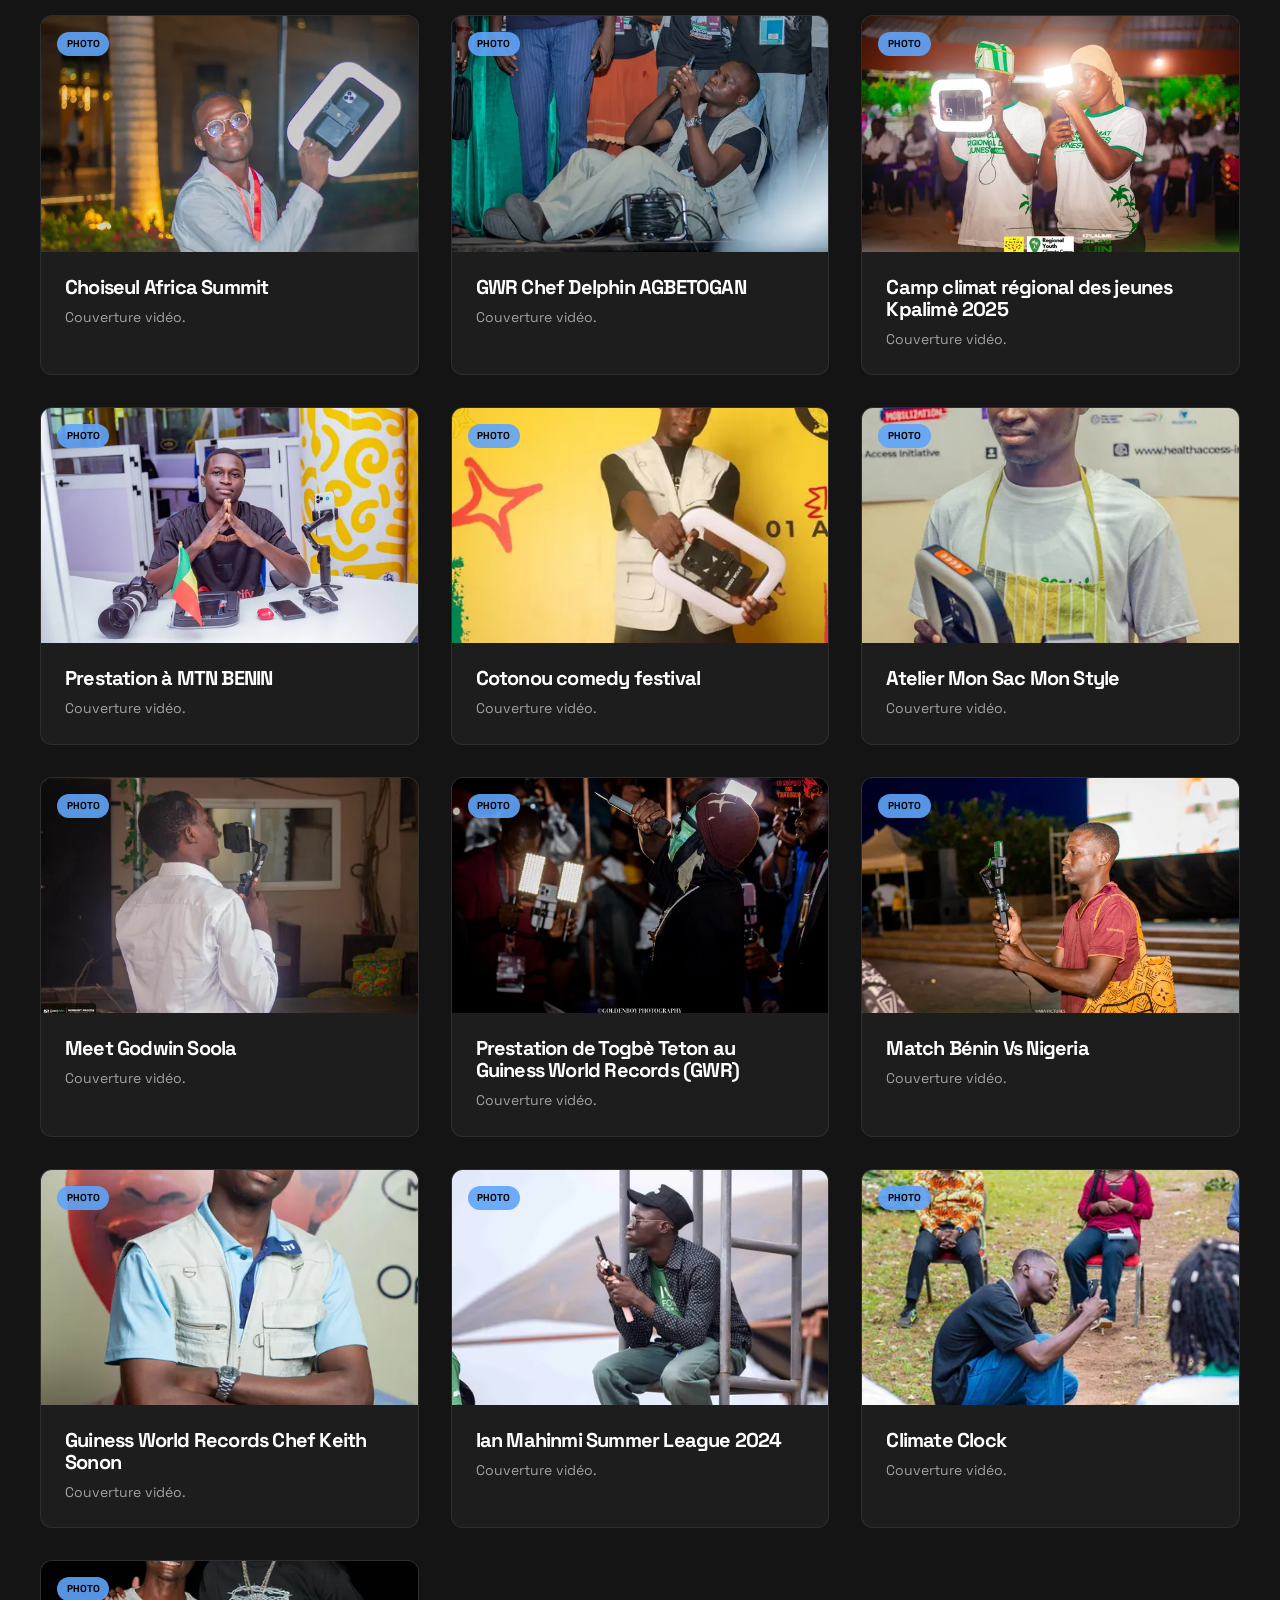
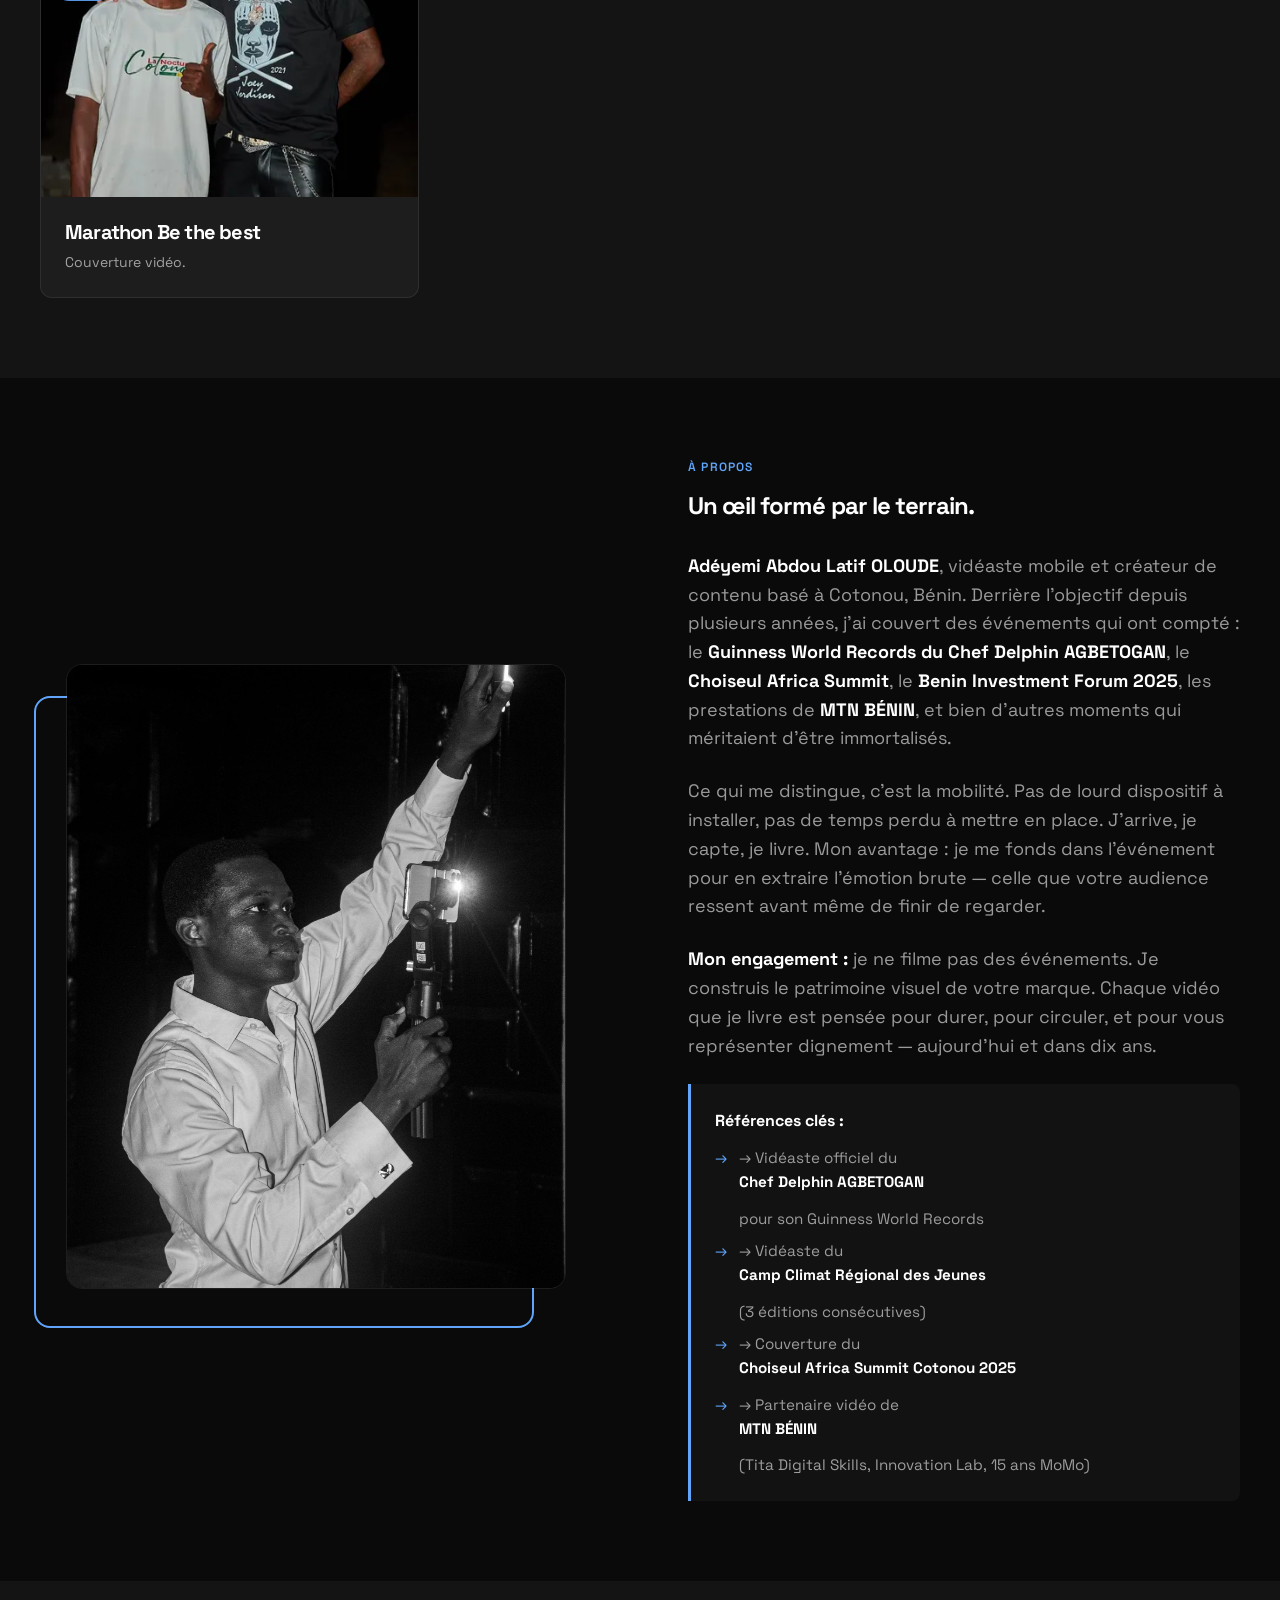
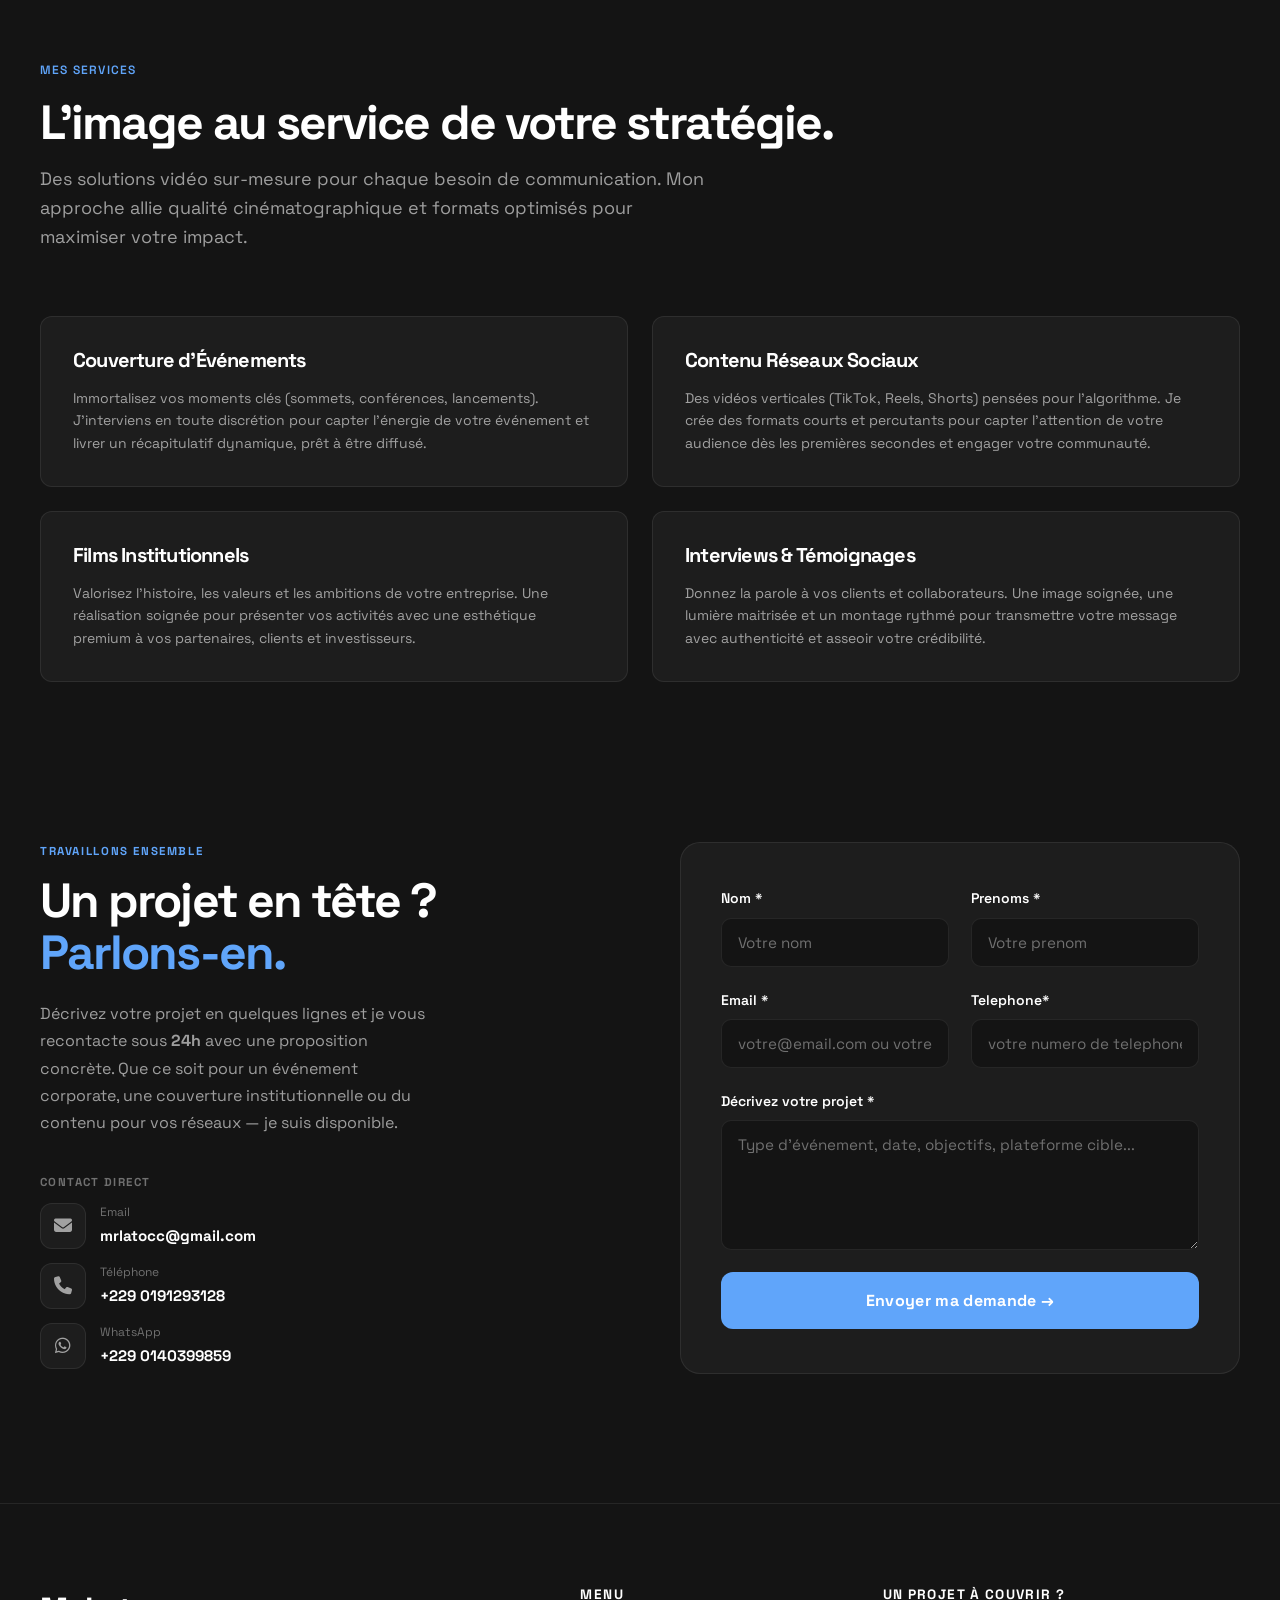
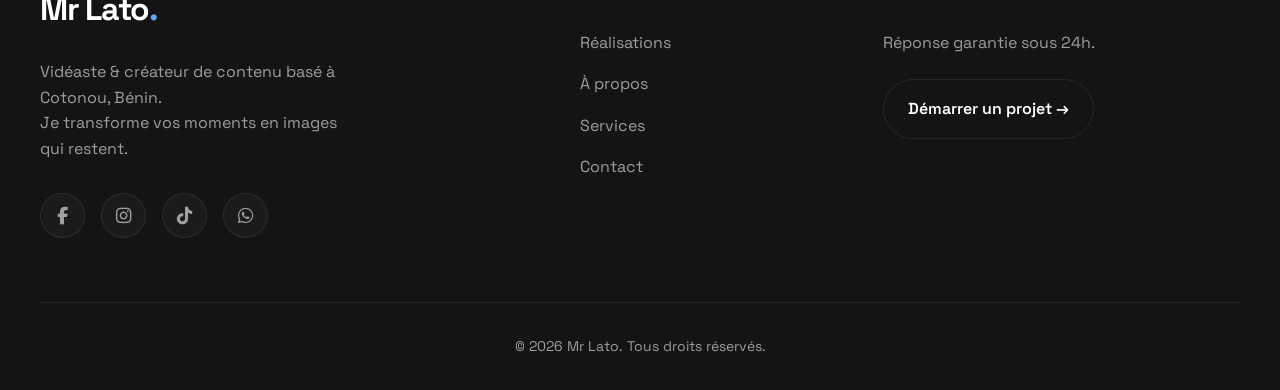
==== commit d0a82fda: "texte" ====
--- a/index.html
+++ b/index.html
@@ -230,7 +230,7 @@
                         </div>
                         <div class="project-info">
                             <h3>Choiseul Africa Summit Cotonou 2025</h3>
-                            <p>Couverture photographique.</p>
+                            <p>Couverture vidéo.</p>
                         </div>
                         <div class="lightbox-data" data-type="image"
                             data-src="img/Choiseul Africa Summit Cotonou 2025.jpeg">
@@ -248,7 +248,7 @@
                         </div>
                         <div class="project-info">
                             <h3>Certification Tita Digital Skills MTN BENIN</h3>
-                            <p>Couverture photographique.</p>
+                            <p>Couverture vidéo.</p>
                         </div>
                         <div class="lightbox-data" data-type="image"
                             data-src="img/Certification Tita Digital Skills MTN BENIN.jpeg">
@@ -266,7 +266,7 @@
                         </div>
                         <div class="project-info">
                             <h3>Match Bénin Vs Nigeria</h3>
-                            <p>Couverture photographique.</p>
+                            <p>Couverture vidéo.</p>
                         </div>
                         <div class="lightbox-data" data-type="image" data-src="img/Match Bénin Vs Nigeria.jpeg">
                         </div>
@@ -283,7 +283,7 @@
                         </div>
                         <div class="project-info">
                             <h3>Benin Investment Forum 2025</h3>
-                            <p>Couverture photographique.</p>
+                            <p>Couverture vidéo.</p>
                         </div>
                         <div class="lightbox-data" data-type="image" data-src="img/Benin Investment Forum 2025.jpeg">
                         </div>
@@ -300,7 +300,7 @@
                         </div>
                         <div class="project-info">
                             <h3>Concert Adjapiano</h3>
-                            <p>Couverture photographique.</p>
+                            <p>Couverture vidéo.</p>
                         </div>
                         <div class="lightbox-data" data-type="image" data-src="img/Concert Adjapiano.jpeg">
                         </div>
@@ -317,7 +317,7 @@
                         </div>
                         <div class="project-info">
                             <h3>Guinness World Records Chef Keith Sonon</h3>
-                            <p>Couverture photographique.</p>
+                            <p>Couverture vidéo.</p>
                         </div>
                         <div class="lightbox-data" data-type="image"
                             data-src="img/Guinness World Records Chef Keith Sonon.jpeg">
@@ -335,7 +335,7 @@
                         </div>
                         <div class="project-info">
                             <h3>Choiseul Africa Summit</h3>
-                            <p>Couverture photographique.</p>
+                            <p>Couverture vidéo.</p>
                         </div>
                         <div class="lightbox-data" data-type="image" data-src="img/Choiseul Africa Summit2.jpeg">
                         </div>
@@ -352,7 +352,7 @@
                         </div>
                         <div class="project-info">
                             <h3>GWR Chef Delphin AGBETOGAN</h3>
-                            <p>Couverture photographique.</p>
+                            <p>Couverture vidéo.</p>
                         </div>
                         <div class="lightbox-data" data-type="image" data-src="img/GWR Chef Delphin AGBETOGAN.jpeg">
                         </div>
@@ -369,7 +369,7 @@
                         </div>
                         <div class="project-info">
                             <h3>Camp climat régional des jeunes Kpalimè 2025</h3>
-                            <p>Couverture photographique.</p>
+                            <p>Couverture vidéo.</p>
                         </div>
                         <div class="lightbox-data" data-type="image"
                             data-src="img/Camp climat régional des jeunes Kpalimè 2025.jpeg">
@@ -387,7 +387,7 @@
                         </div>
                         <div class="project-info">
                             <h3>Prestation à MTN BENIN</h3>
-                            <p>Couverture photographique.</p>
+                            <p>Couverture vidéo.</p>
                         </div>
                         <div class="lightbox-data" data-type="image" data-src="img/Prestation à MTN BENIN.jpeg">
                         </div>
@@ -405,7 +405,7 @@
                         </div>
                         <div class="project-info">
                             <h3>Cotonou comedy festival</h3>
-                            <p>Couverture photographique.</p>
+                            <p>Couverture vidéo.</p>
                         </div>
                         <div class="lightbox-data" data-type="image" data-src="img/Cotonou comedy festival.jpeg">
                         </div>
@@ -422,7 +422,7 @@
                         </div>
                         <div class="project-info">
                             <h3>Atelier Mon Sac Mon Style</h3>
-                            <p>Couverture photographique.</p>
+                            <p>Couverture vidéo.</p>
                         </div>
                         <div class="lightbox-data" data-type="image" data-src="img/Atelier Mon Sac Mon Style.jpeg">
                         </div>
@@ -440,7 +440,7 @@
                         </div>
                         <div class="project-info">
                             <h3>Meet Godwin Soola</h3>
-                            <p>Couverture photographique.</p>
+                            <p>Couverture vidéo.</p>
                         </div>
                         <div class="lightbox-data" data-type="image" data-src="img/Meet Godwin Soola(2).jpeg">
                         </div>
@@ -459,7 +459,7 @@
                         </div>
                         <div class="project-info">
                             <h3>Prestation de Togbè Teton au Guiness World Records (GWR)</h3>
-                            <p>Couverture photographique.</p>
+                            <p>Couverture vidéo.</p>
                         </div>
                         <div class="lightbox-data" data-type="image"
                             data-src="img/Prestation de Togbè Teton au Guiness World Records (GWR) du Chef Delphin AGBETOGAN.jpeg">
@@ -478,7 +478,7 @@
                         </div>
                         <div class="project-info">
                             <h3>Match Bénin Vs Nigeria</h3>
-                            <p>Couverture photographique.</p>
+                            <p>Couverture vidéo.</p>
                         </div>
                         <div class="lightbox-data" data-type="image" data-src="img/Match Bénin Vs Nigeria1.jpeg">
                         </div>
@@ -495,7 +495,7 @@
                         </div>
                         <div class="project-info">
                             <h3>Guiness World Records Chef Keith Sonon</h3>
-                            <p>Couverture photographique.</p>
+                            <p>Couverture vidéo.</p>
                         </div>
                         <div class="lightbox-data" data-type="image"
                             data-src="img/Guiness World Records Chef Keith Sonon.jpeg">
@@ -513,7 +513,7 @@
                         </div>
                         <div class="project-info">
                             <h3>Ian Mahinmi Summer League 2024</h3>
-                            <p>Couverture photographique.</p>
+                            <p>Couverture vidéo.</p>
                         </div>
                         <div class="lightbox-data" data-type="image"
                             data-src="img/Ian Mahinmi Summer League 2024(1).jpeg">
@@ -531,7 +531,7 @@
                         </div>
                         <div class="project-info">
                             <h3>Climate Clock</h3>
-                            <p>Couverture photographique.</p>
+                            <p>Couverture vidéo.</p>
                         </div>
                         <div class="lightbox-data" data-type="image" data-src="img/Climate Clock.jpeg">
                         </div>
@@ -549,7 +549,7 @@
                         </div>
                         <div class="project-info">
                             <h3>Marathon Be the best</h3>
-                            <p>Couverture photographique.</p>
+                            <p>Couverture vidéo.</p>
                         </div>
                         <div class="lightbox-data" data-type="image" data-src="img/Marathon Be the best.jpeg">
                         </div>
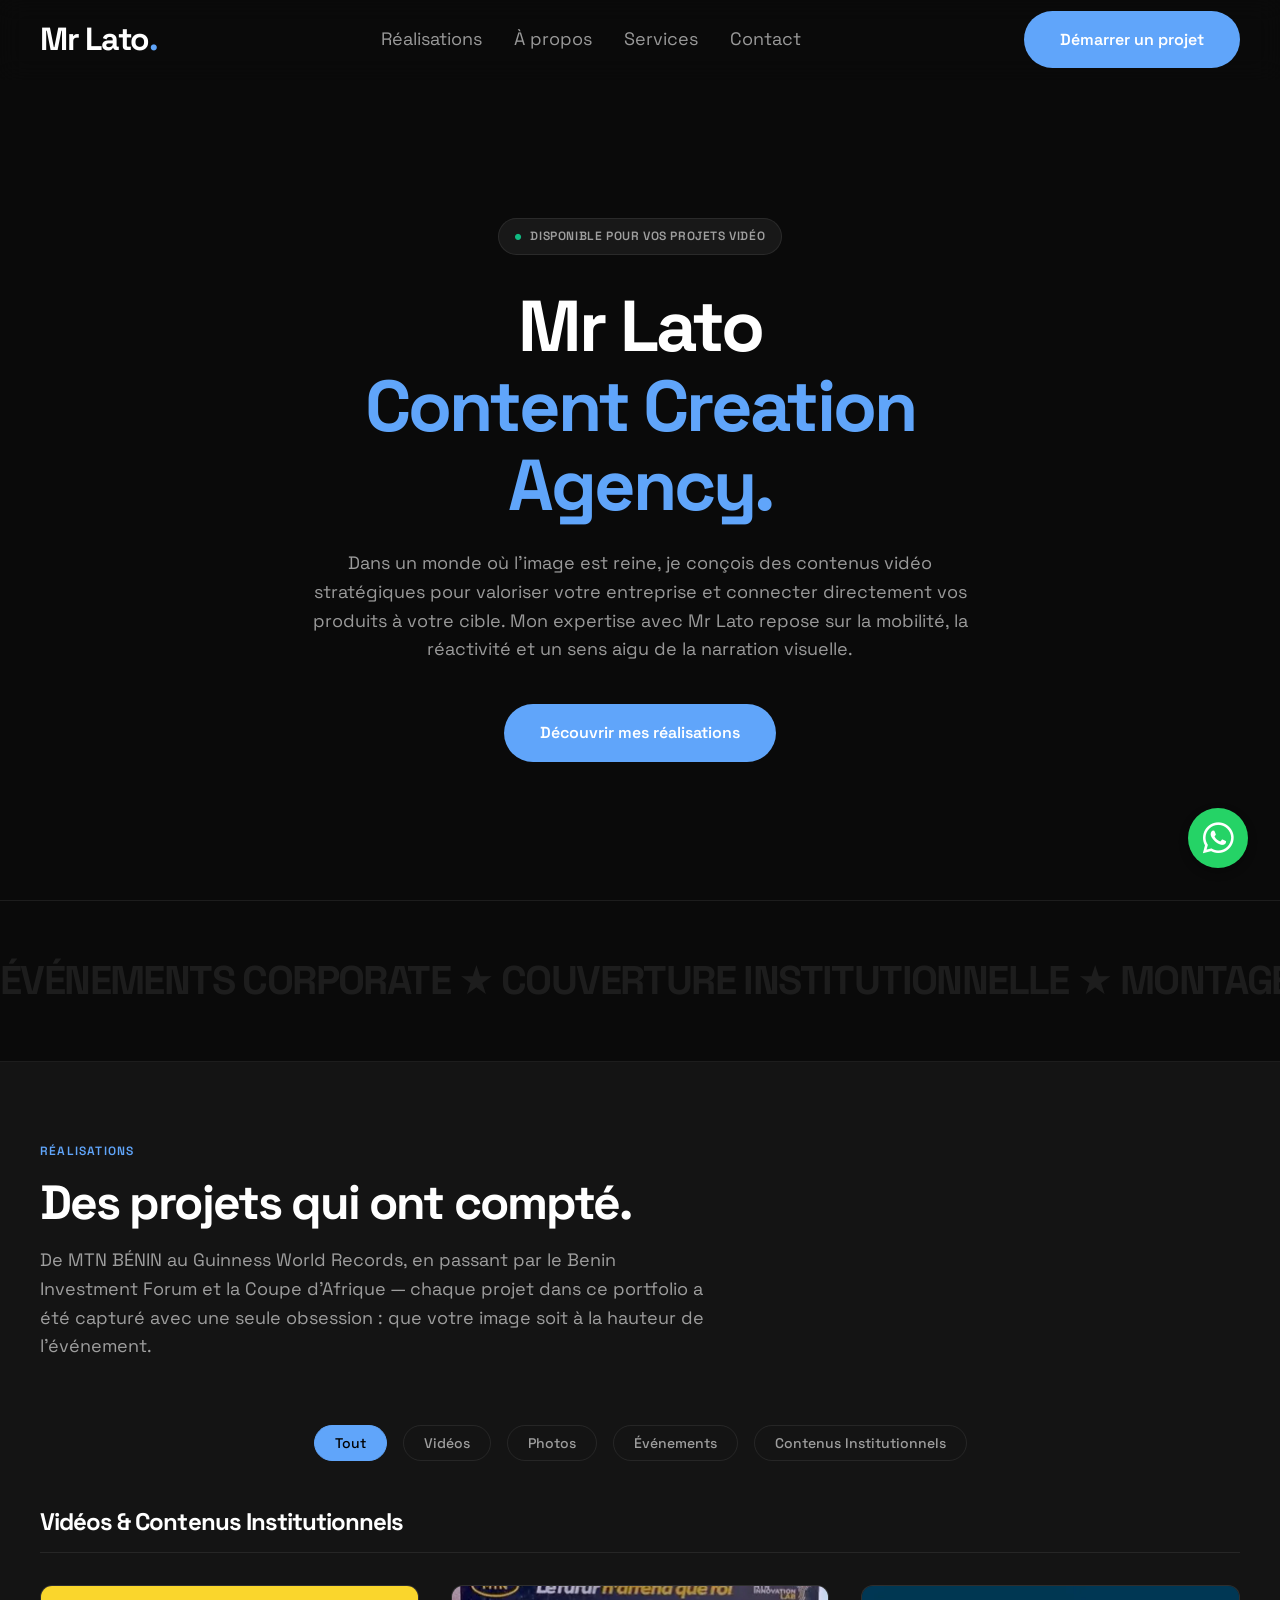
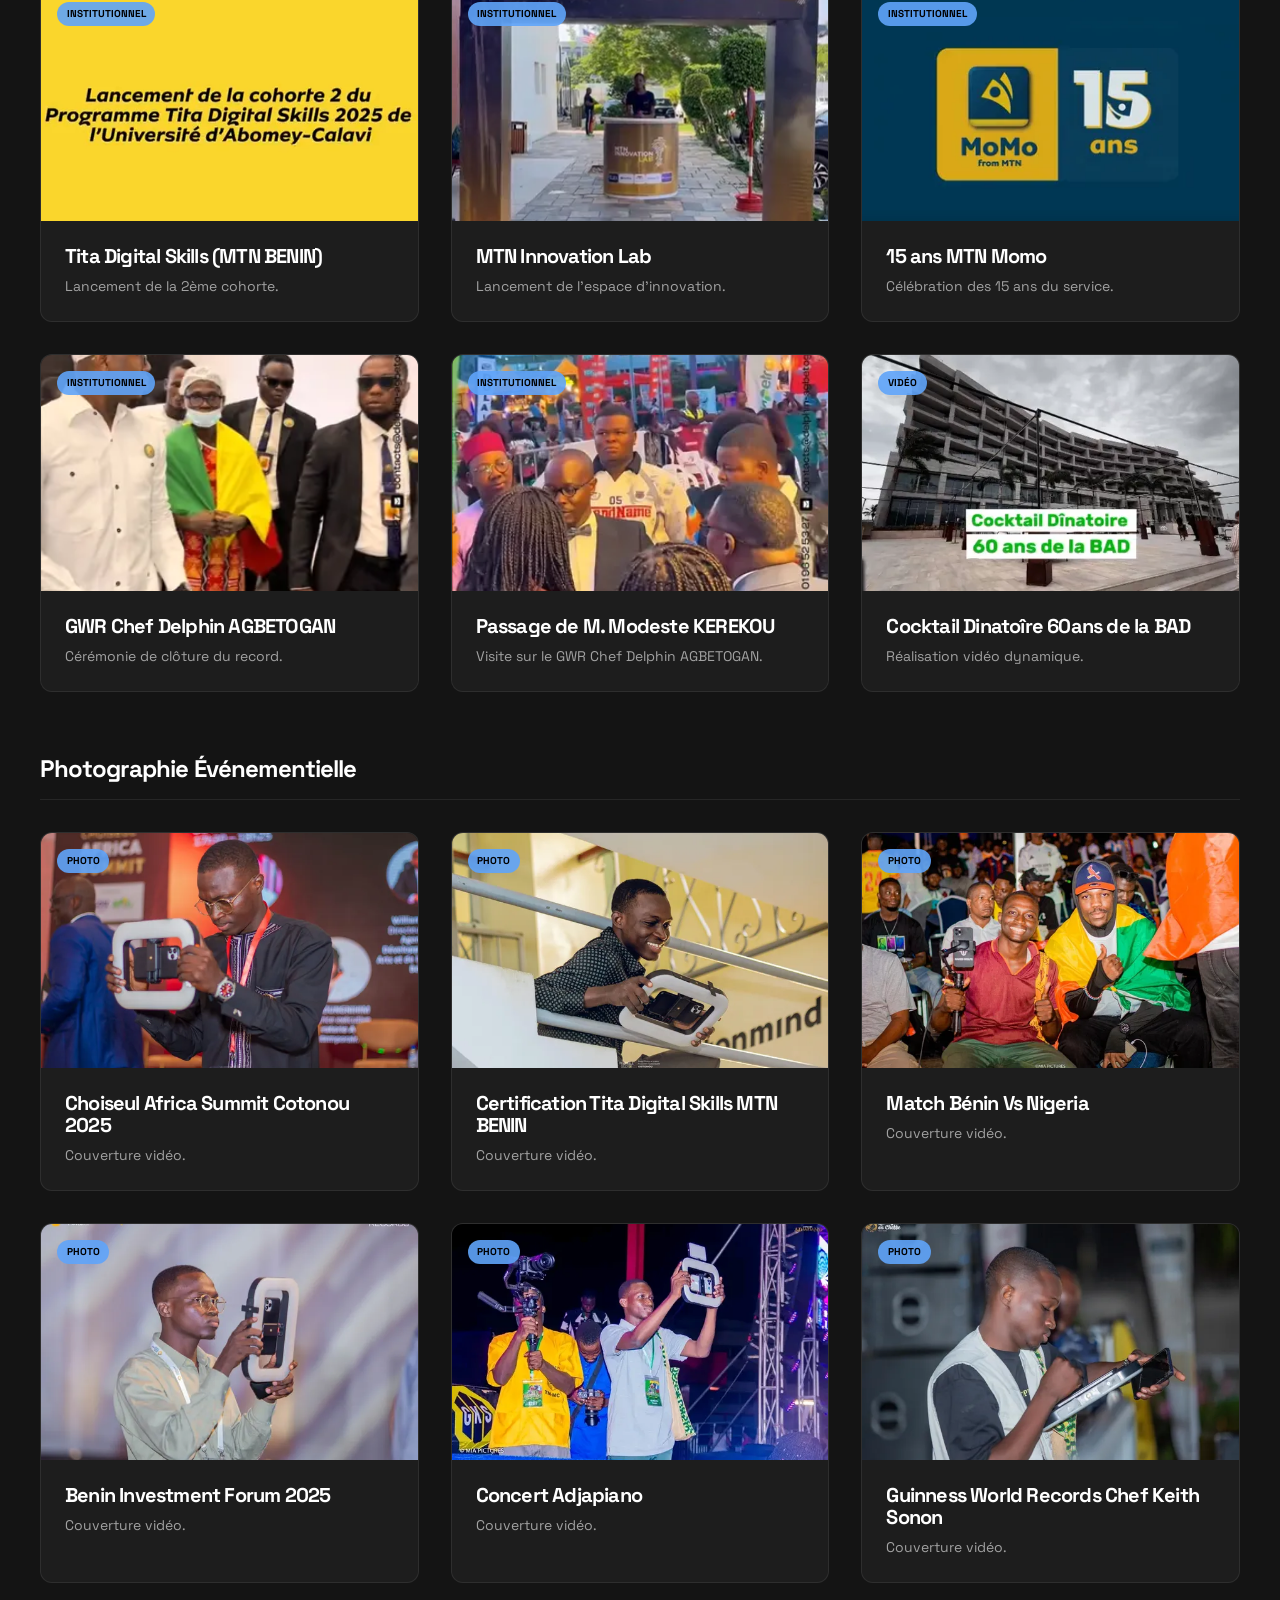
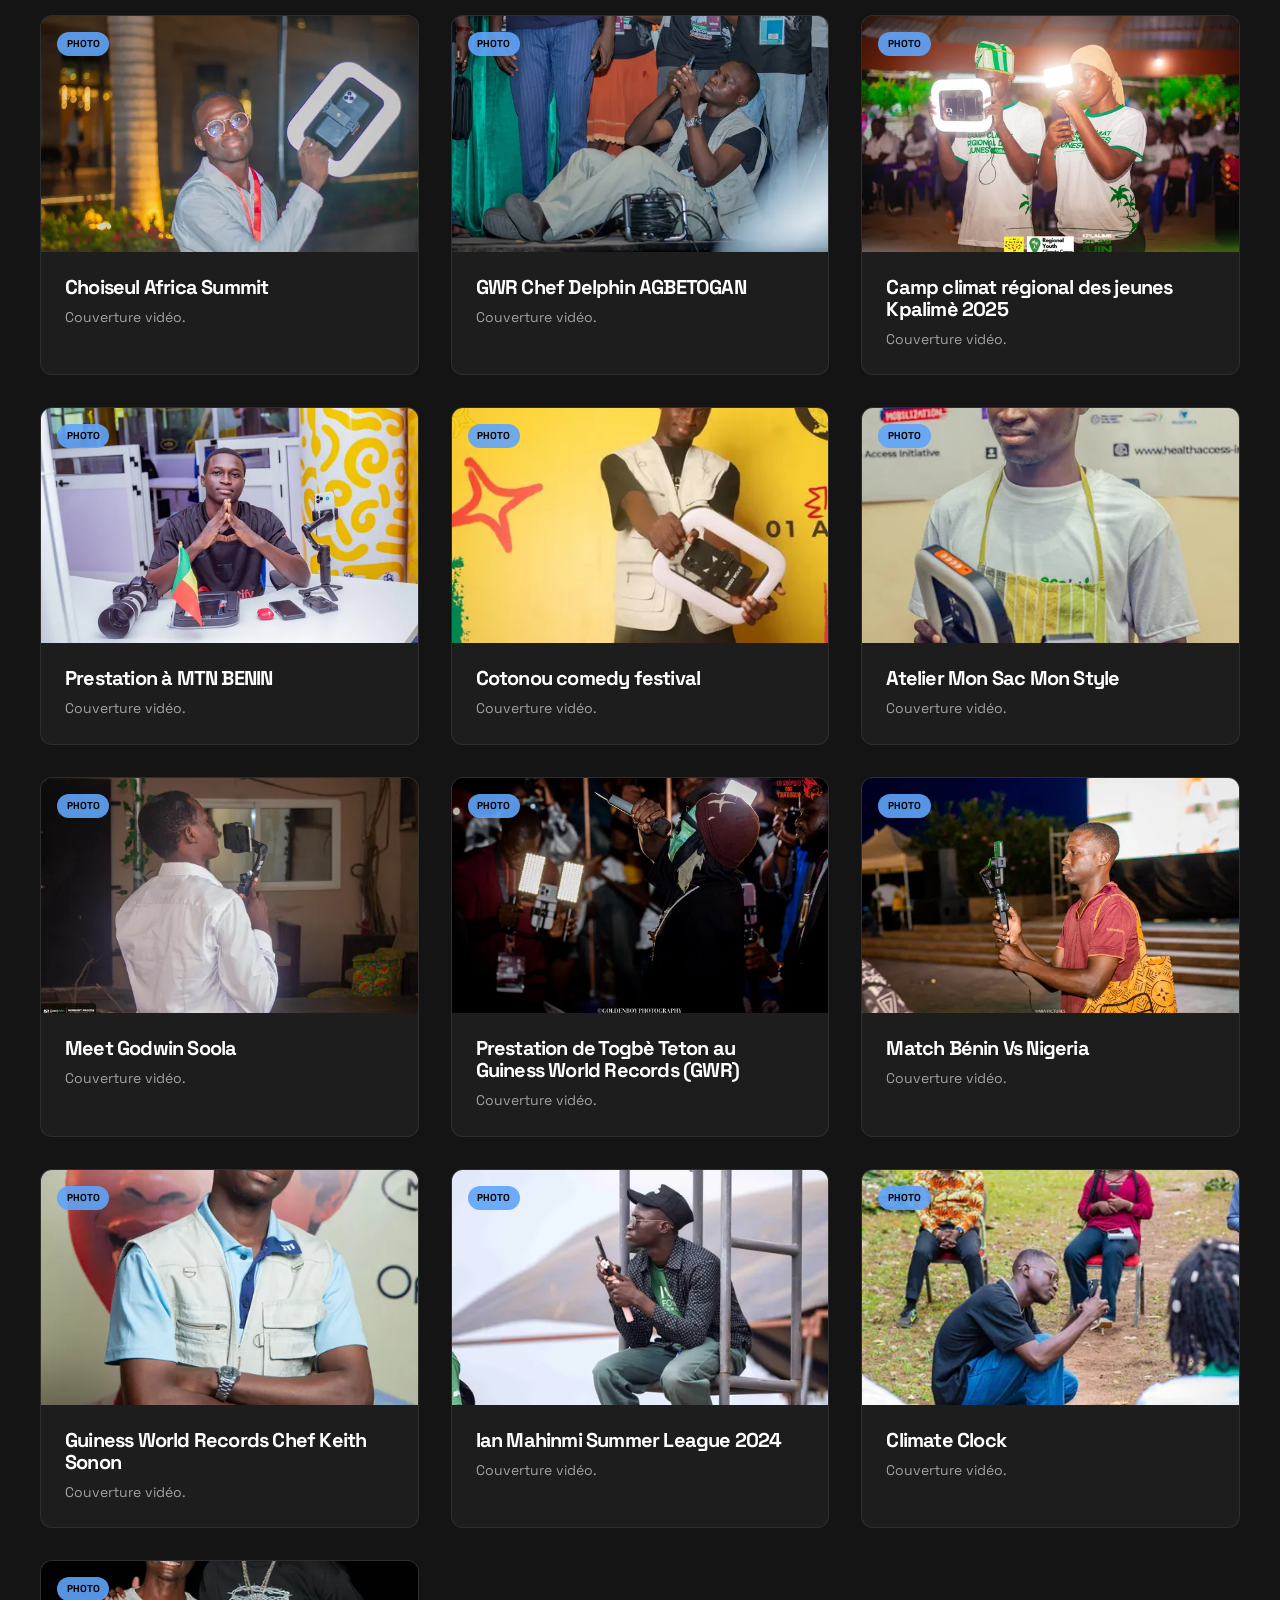
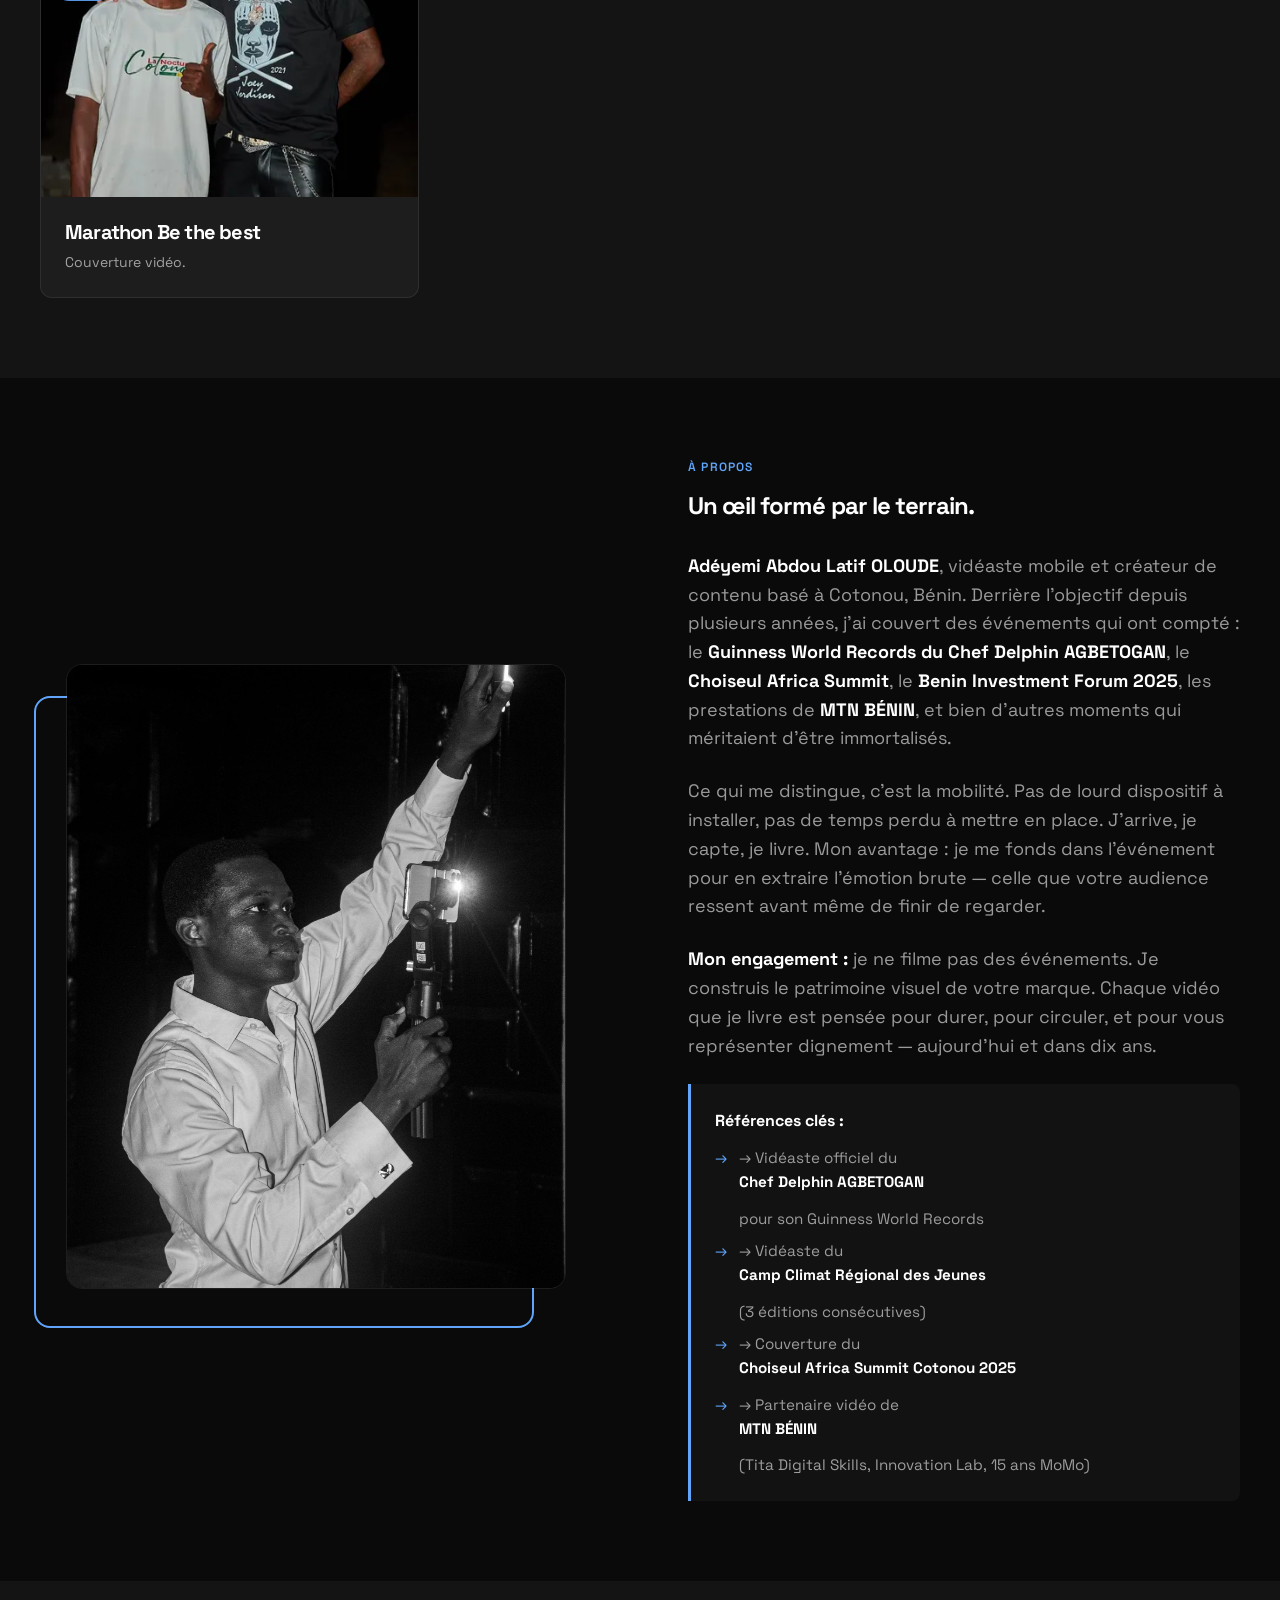
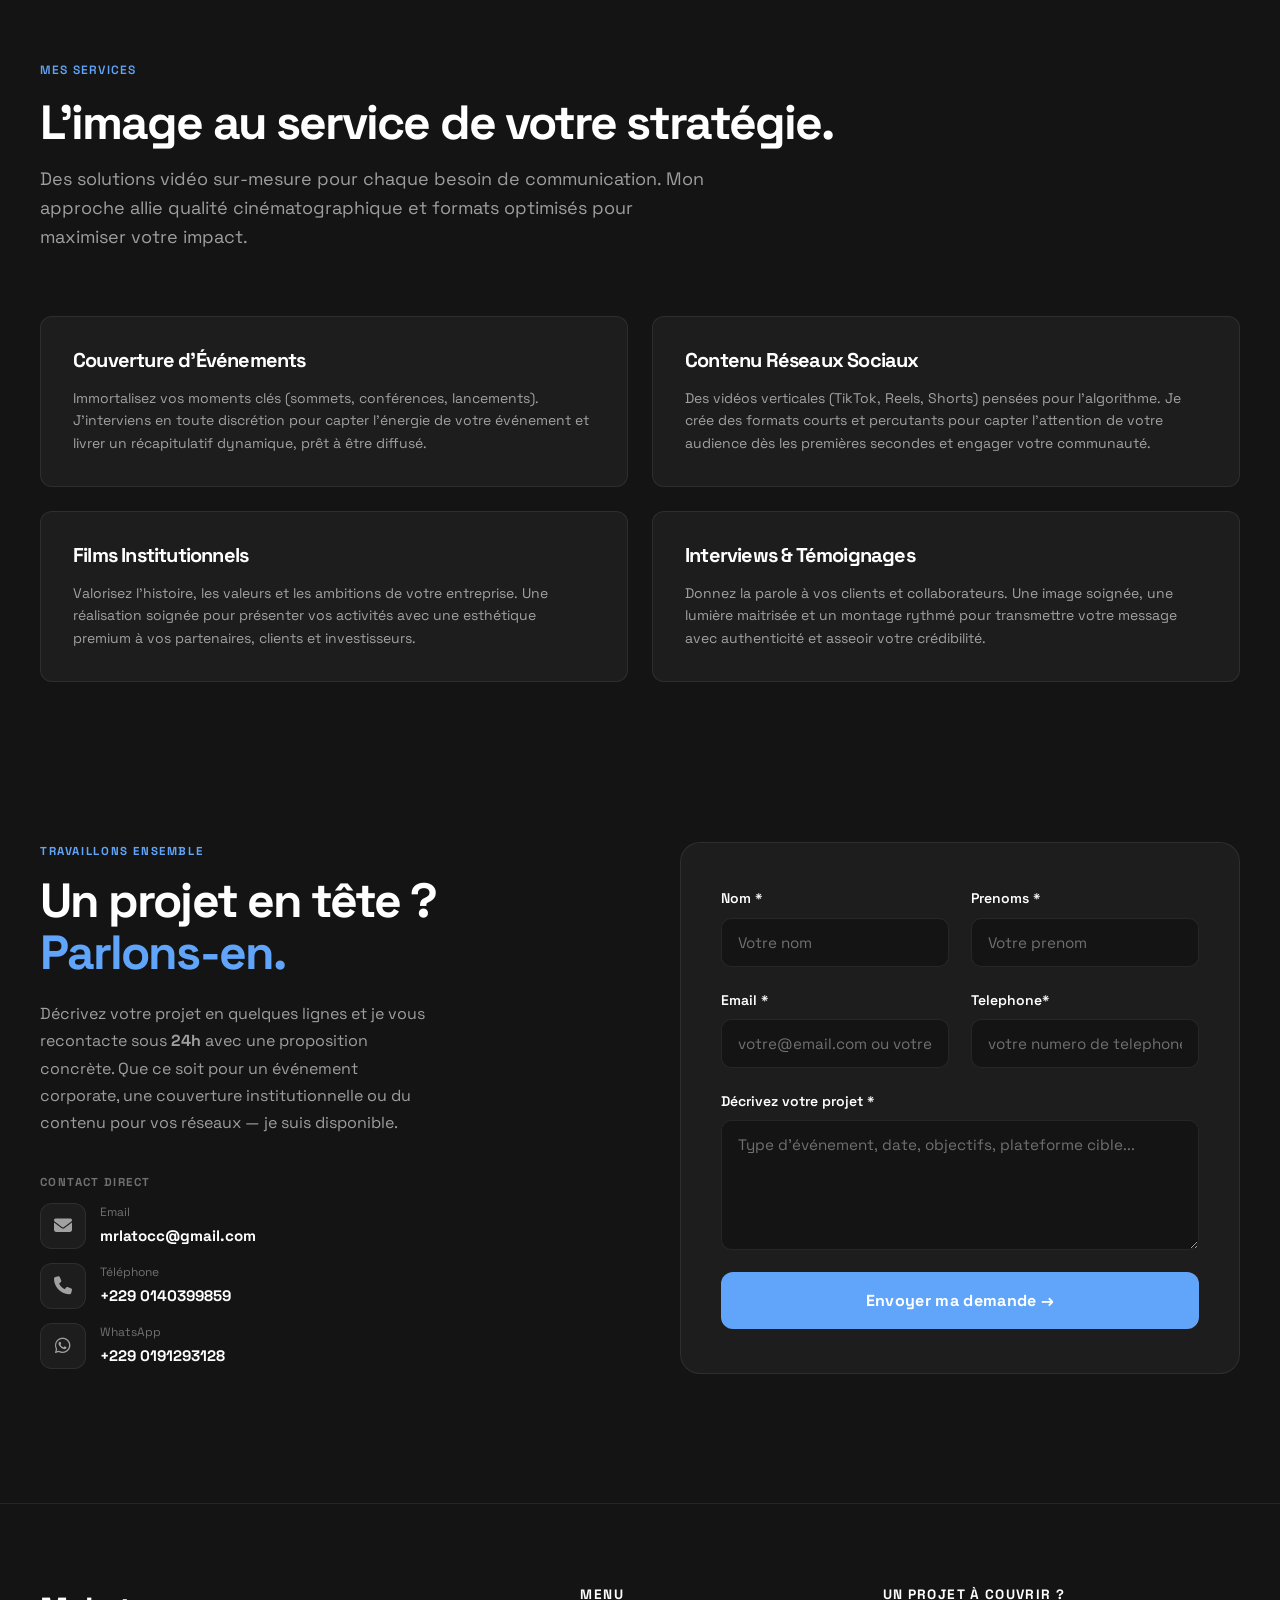
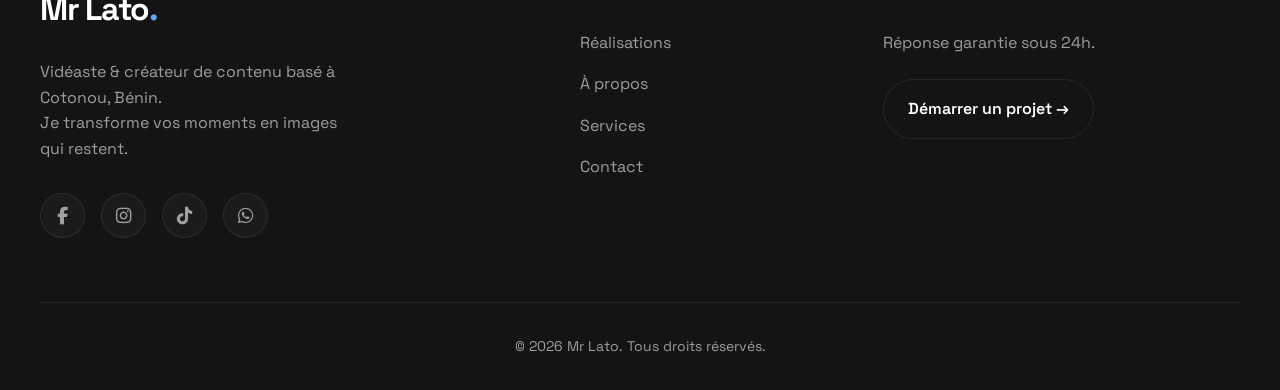
==== commit b6eddf92: "changement des numeros de redaction de README.md" ====
--- a/index.html
+++ b/index.html
@@ -697,7 +697,7 @@
                             </div>
                             <div class="contact-item-text">
                                 <small>Téléphone</small>
-                                <strong>+229 0191293128</strong>
+                                <strong>+229 0140399859</strong>
                             </div>
                         </div>
 
@@ -707,7 +707,7 @@
                             </div>
                             <div class="contact-item-text">
                                 <small>WhatsApp</small>
-                                <a href="https://wa.me/2290140399859" target="_blank" rel="noopener">+229 0140399859</a>
+                                <a href="https://wa.me/2290191293128" target="_blank" rel="noopener">+229 0191293128</a>
                             </div>
                         </div>
                     </div>
@@ -803,7 +803,7 @@
                                 rel="noopener" aria-label="TikTok">
                                 <i class="fa-brands fa-tiktok"></i>
                             </a>
-                            <a href="https://wa.me/2290140399859" target="_blank" rel="noopener" aria-label="WhatsApp">
+                            <a href="https://wa.me/2290191293128" target="_blank" rel="noopener" aria-label="WhatsApp">
                                 <i class="fa-brands fa-whatsapp"></i>
                             </a>
                         </div>
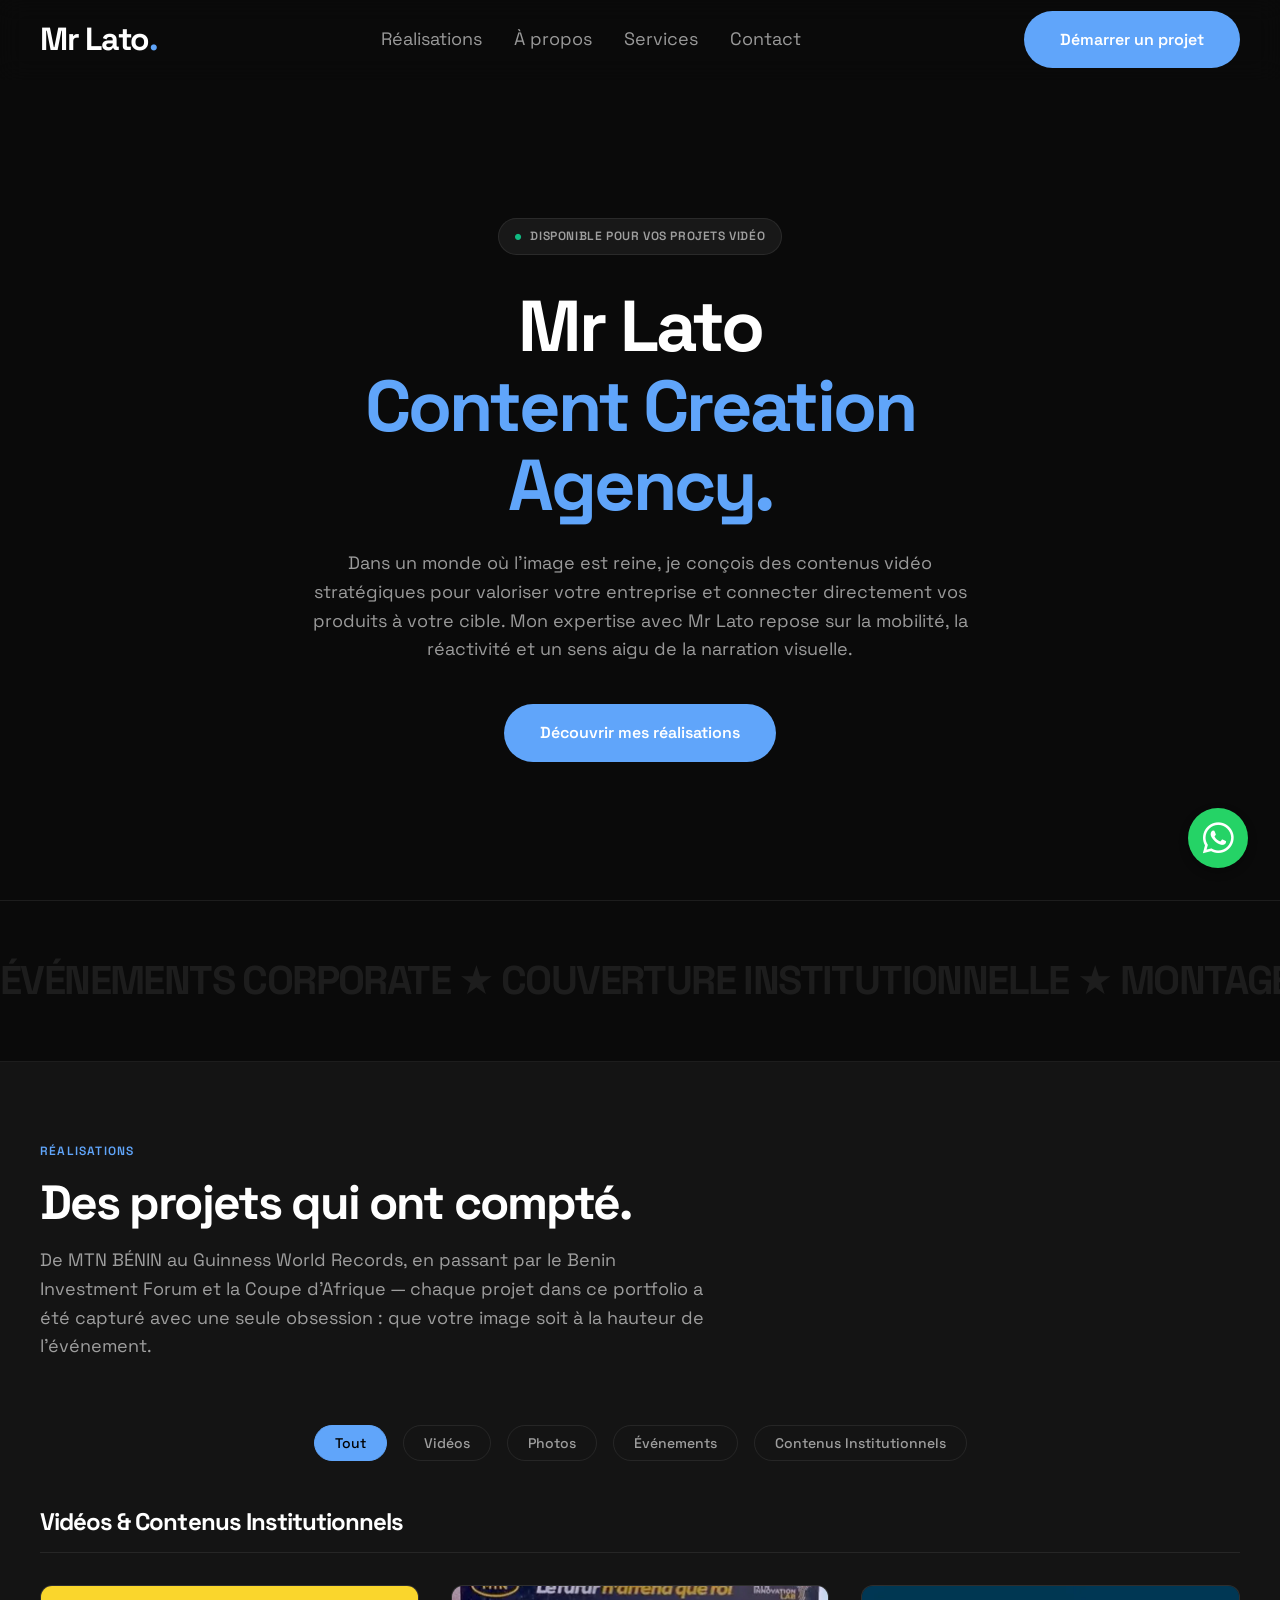
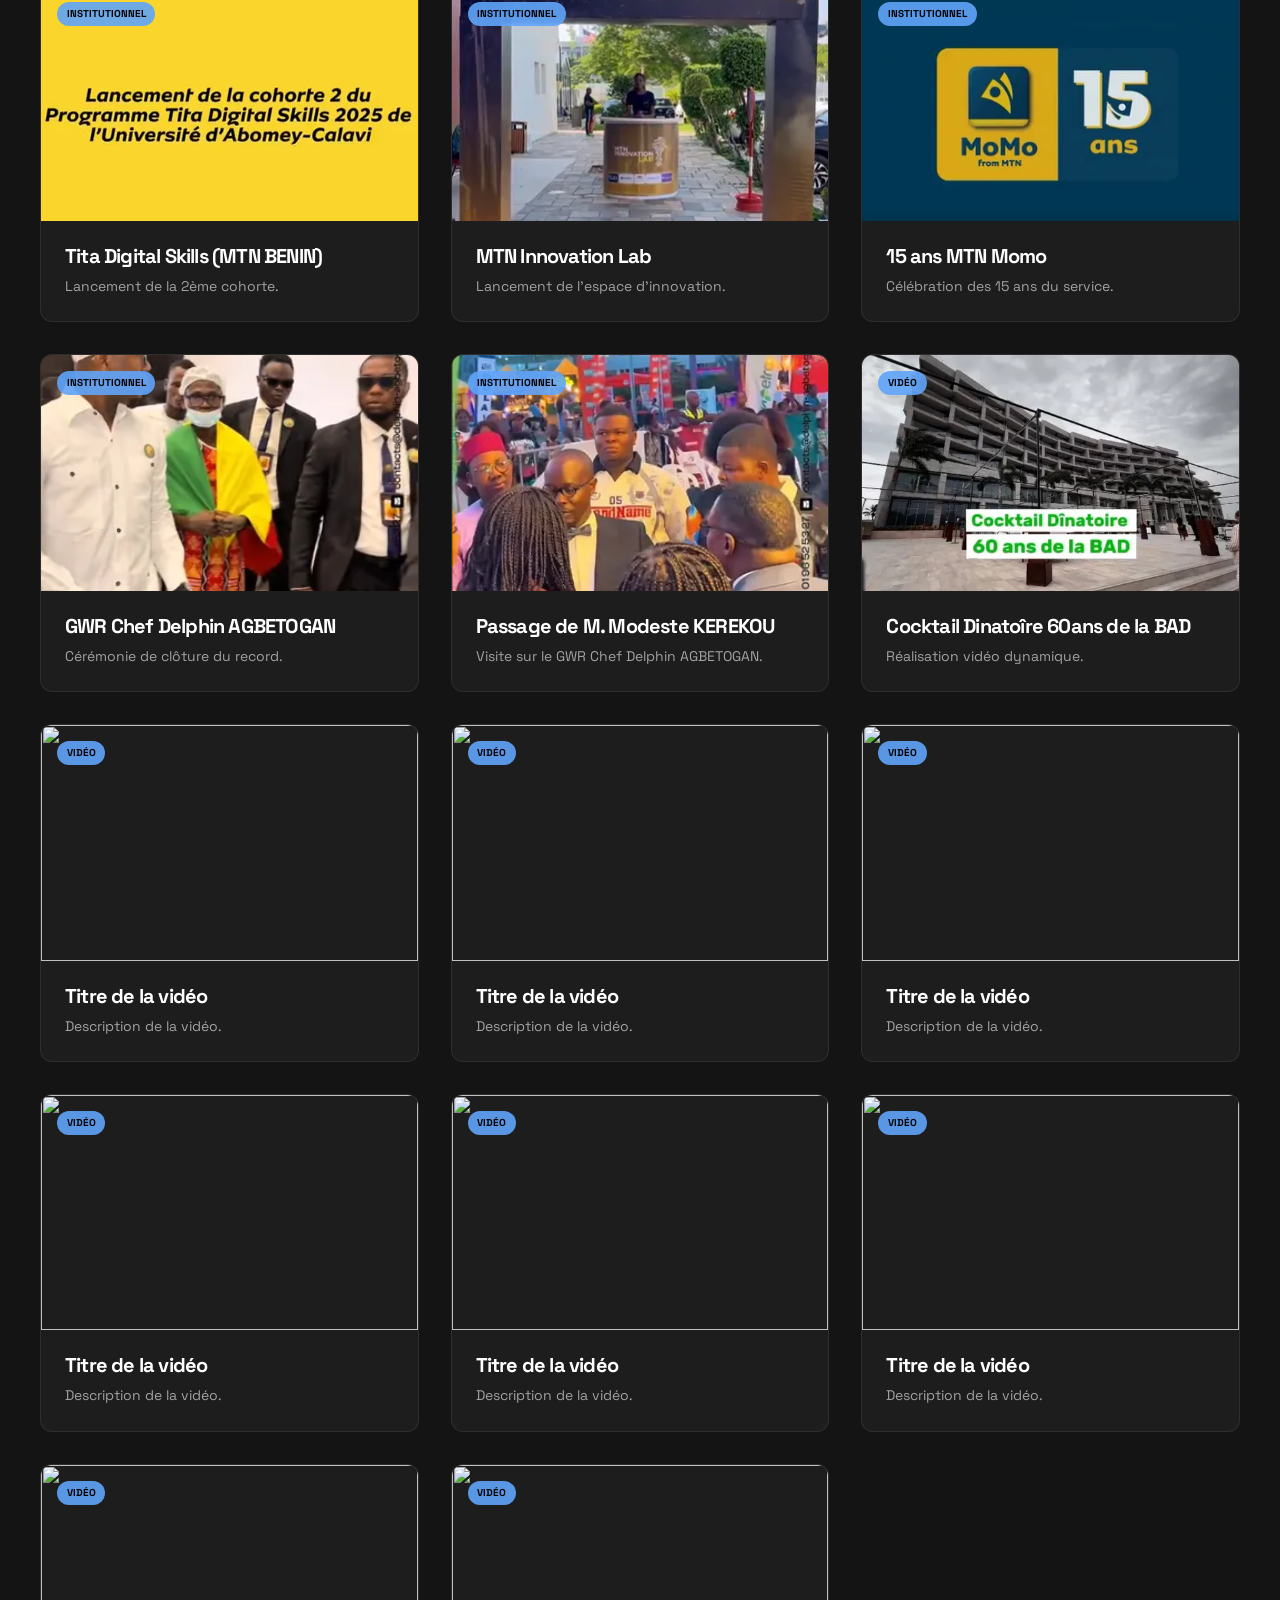
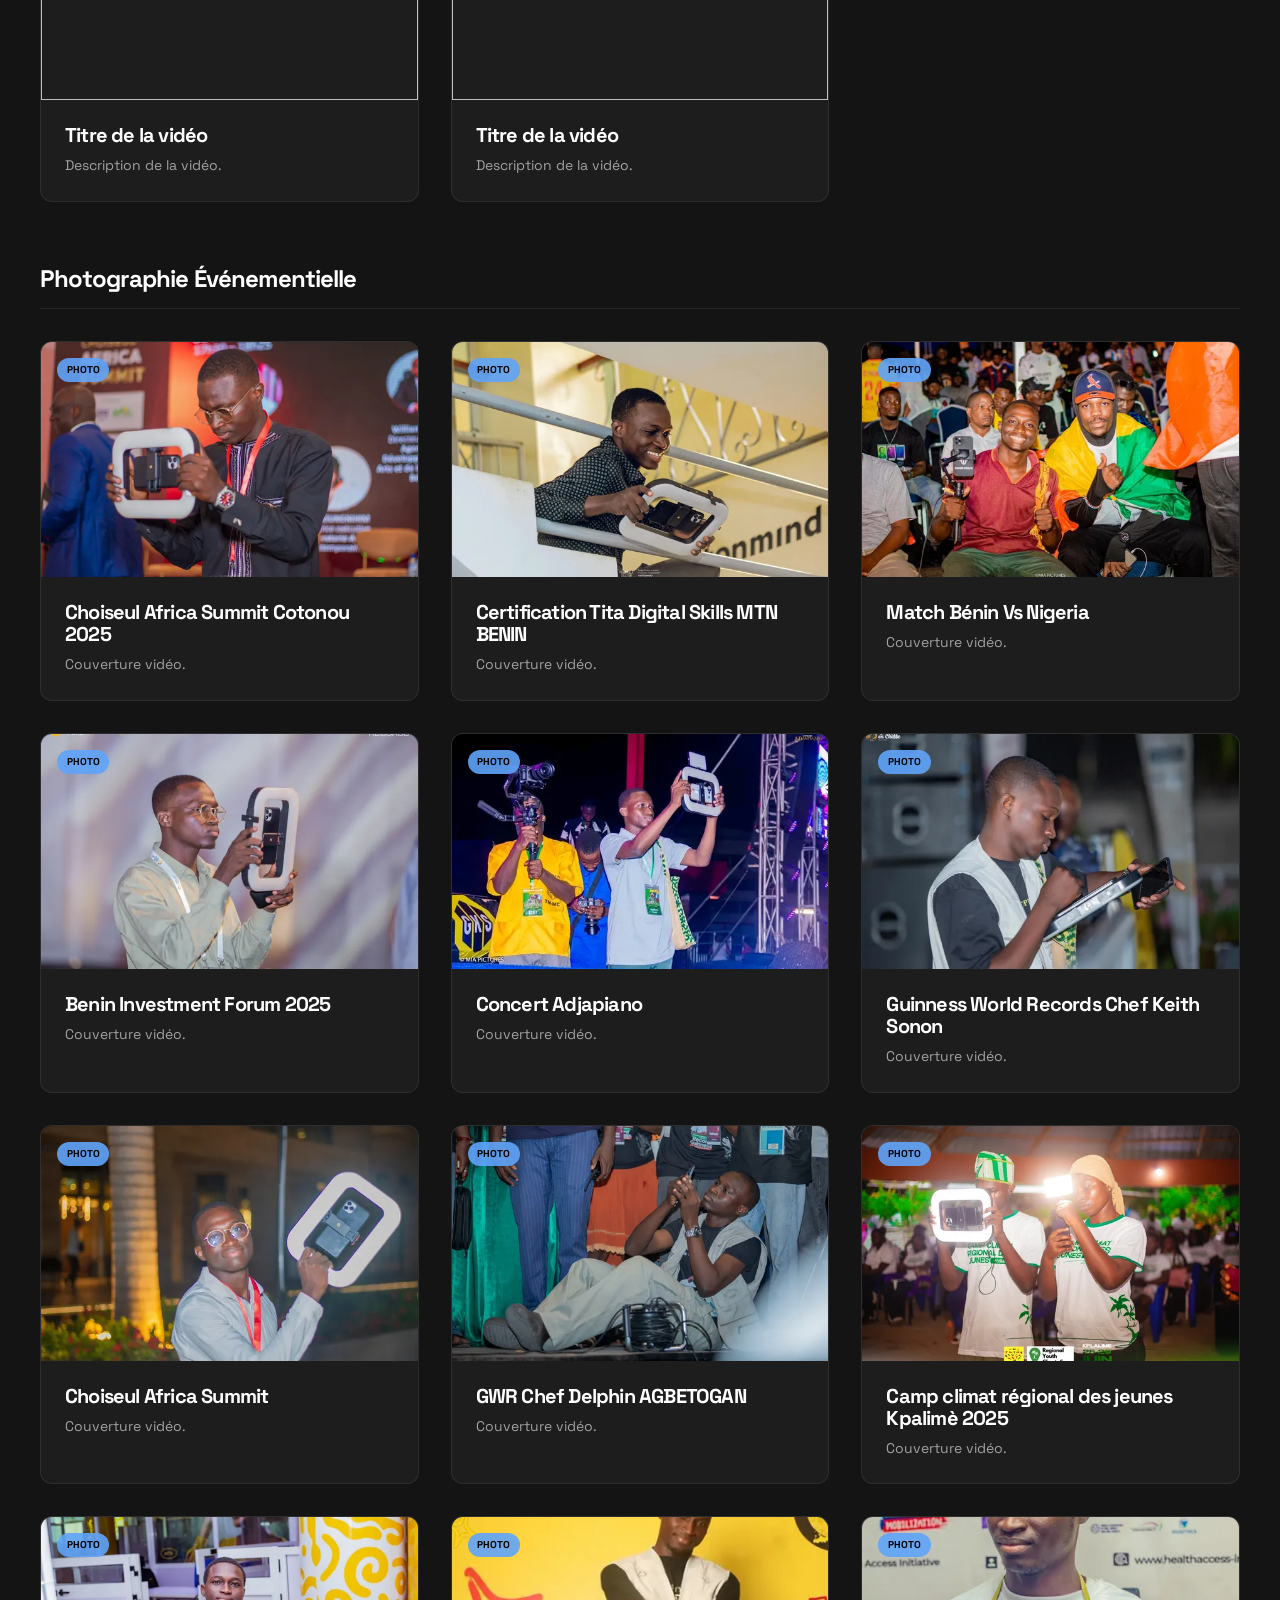
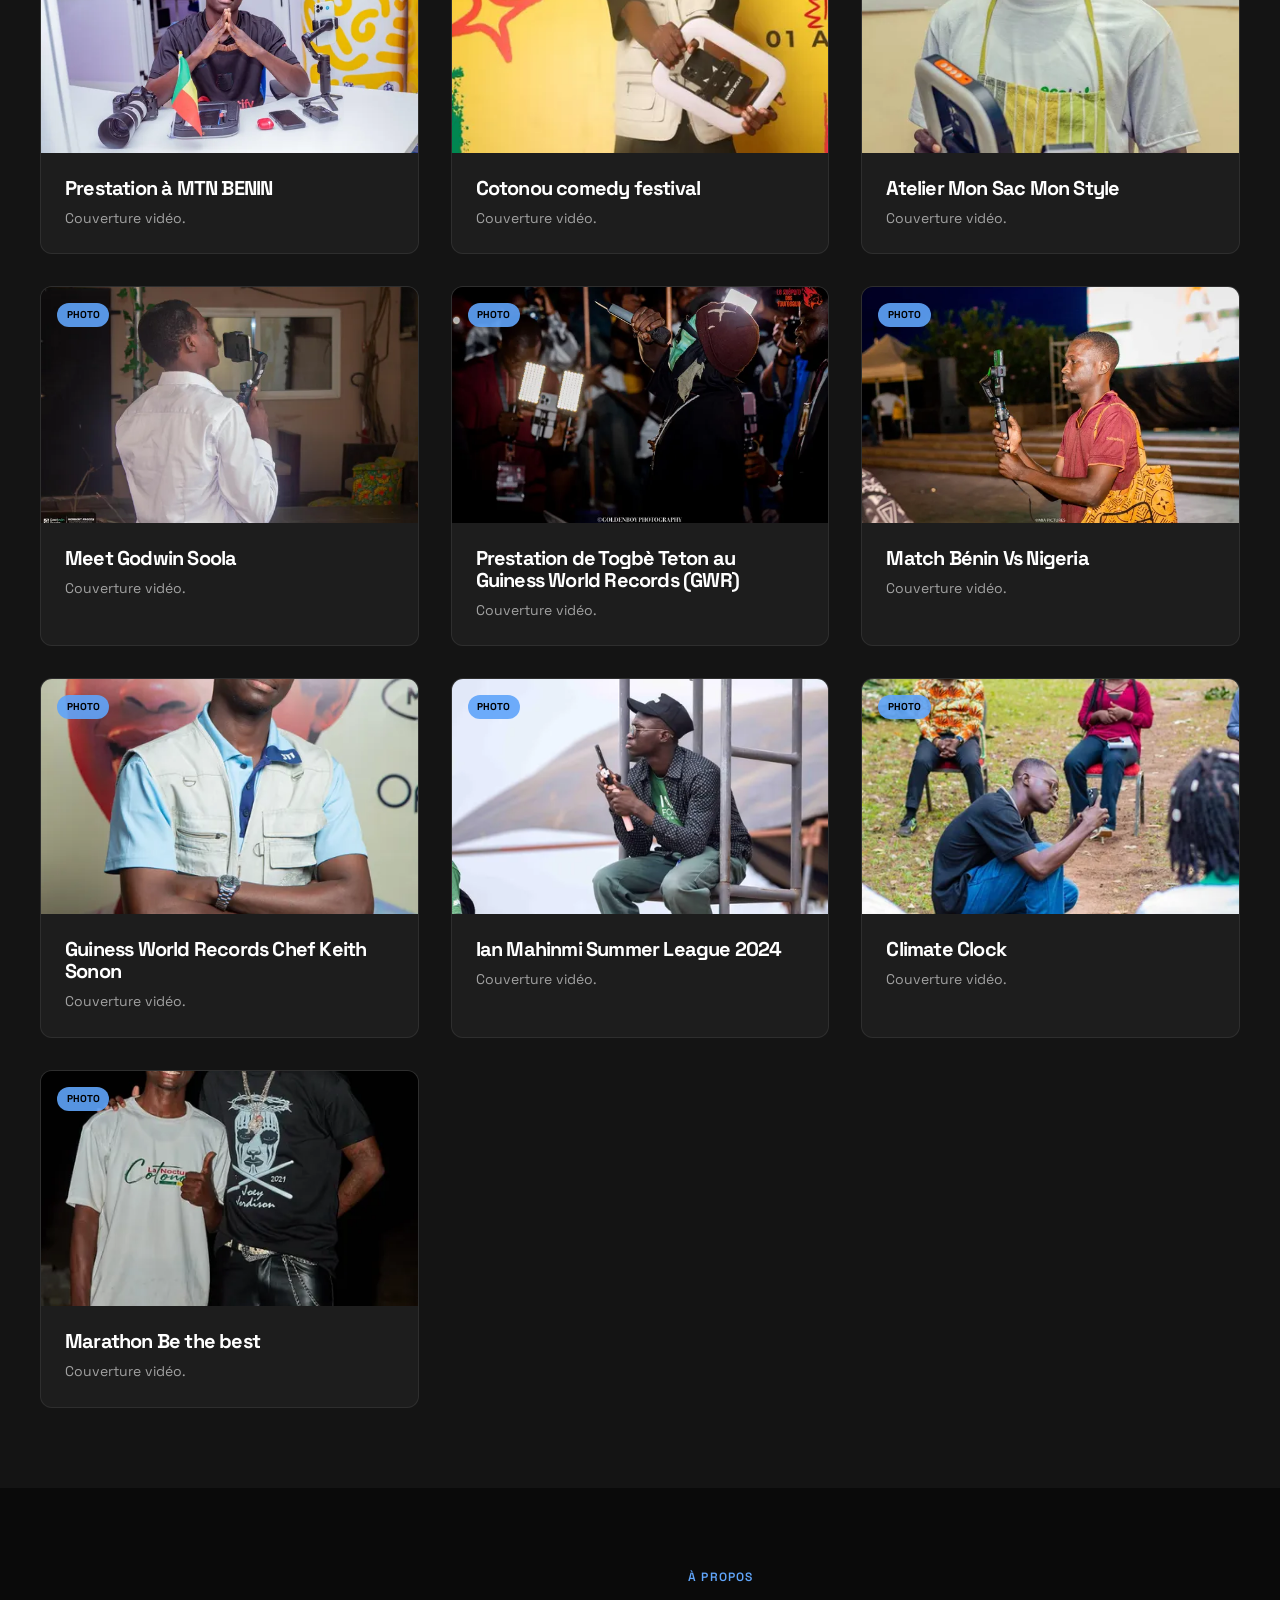
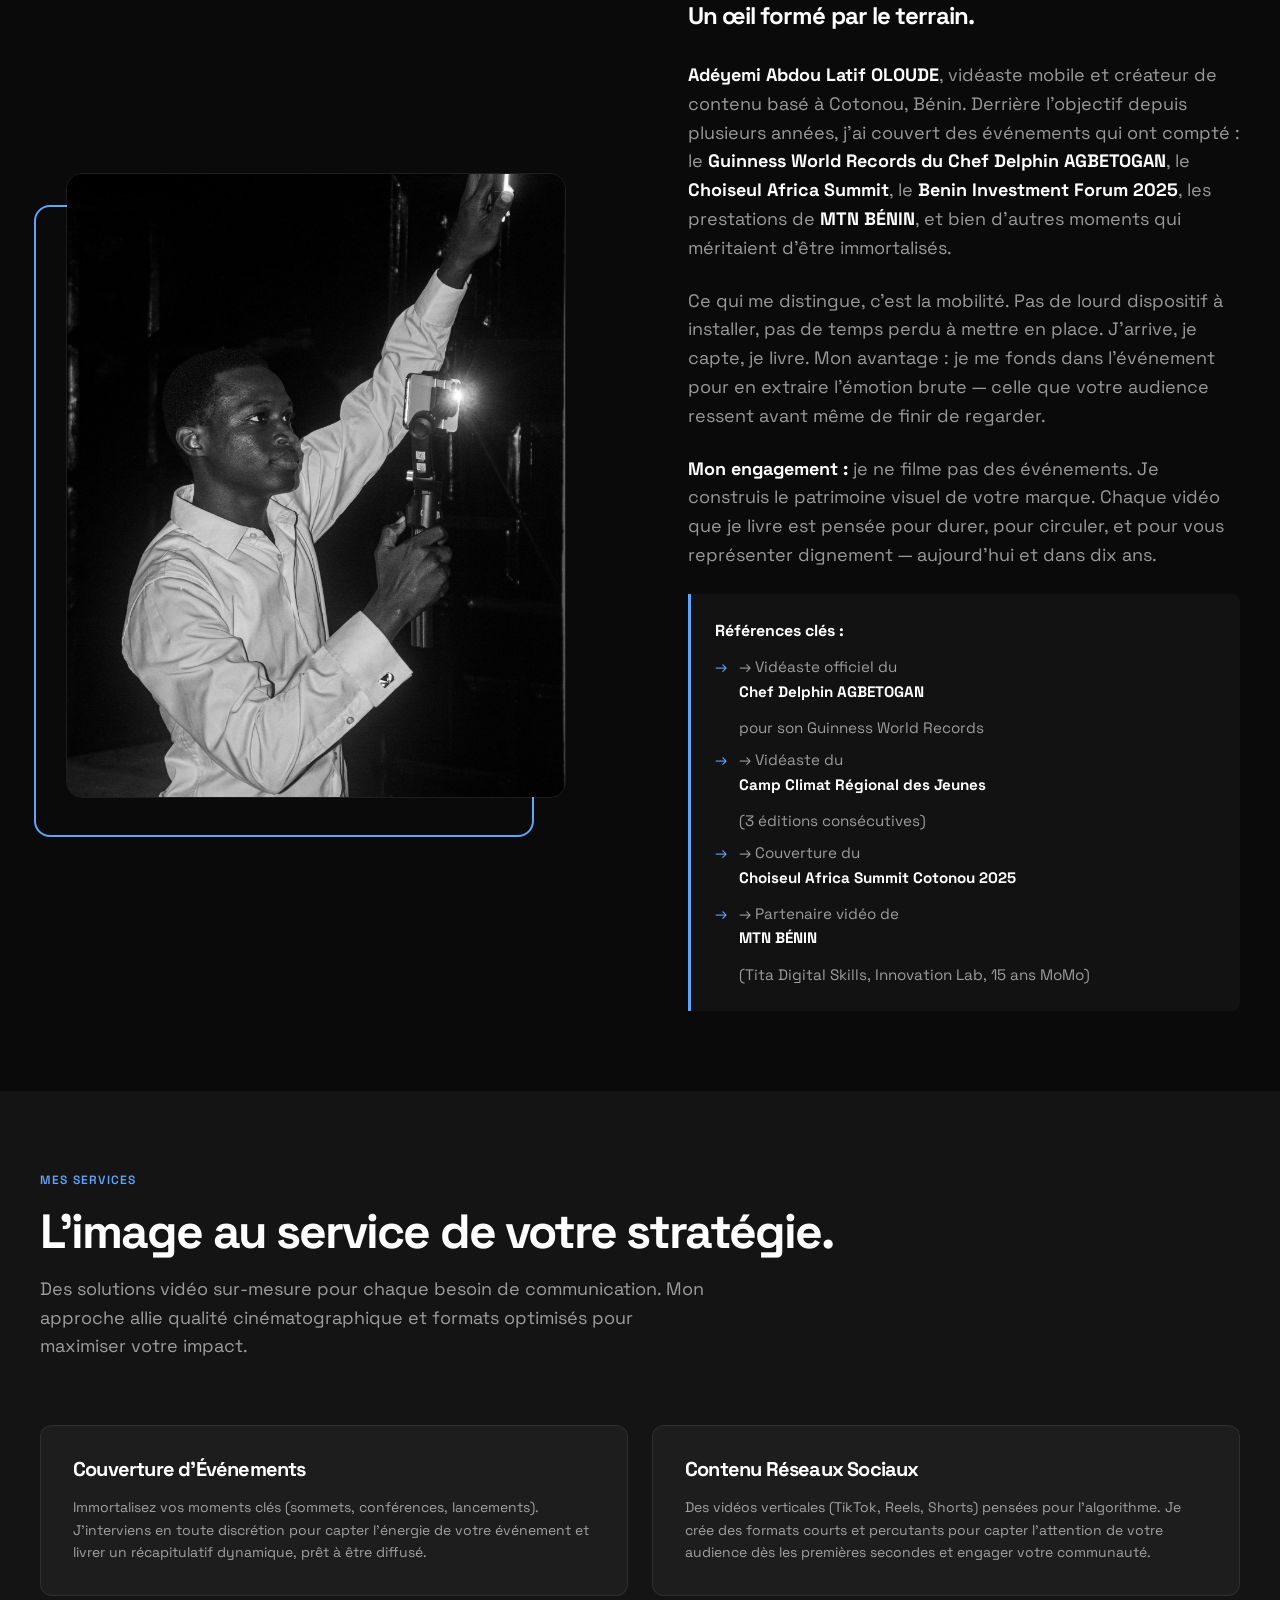
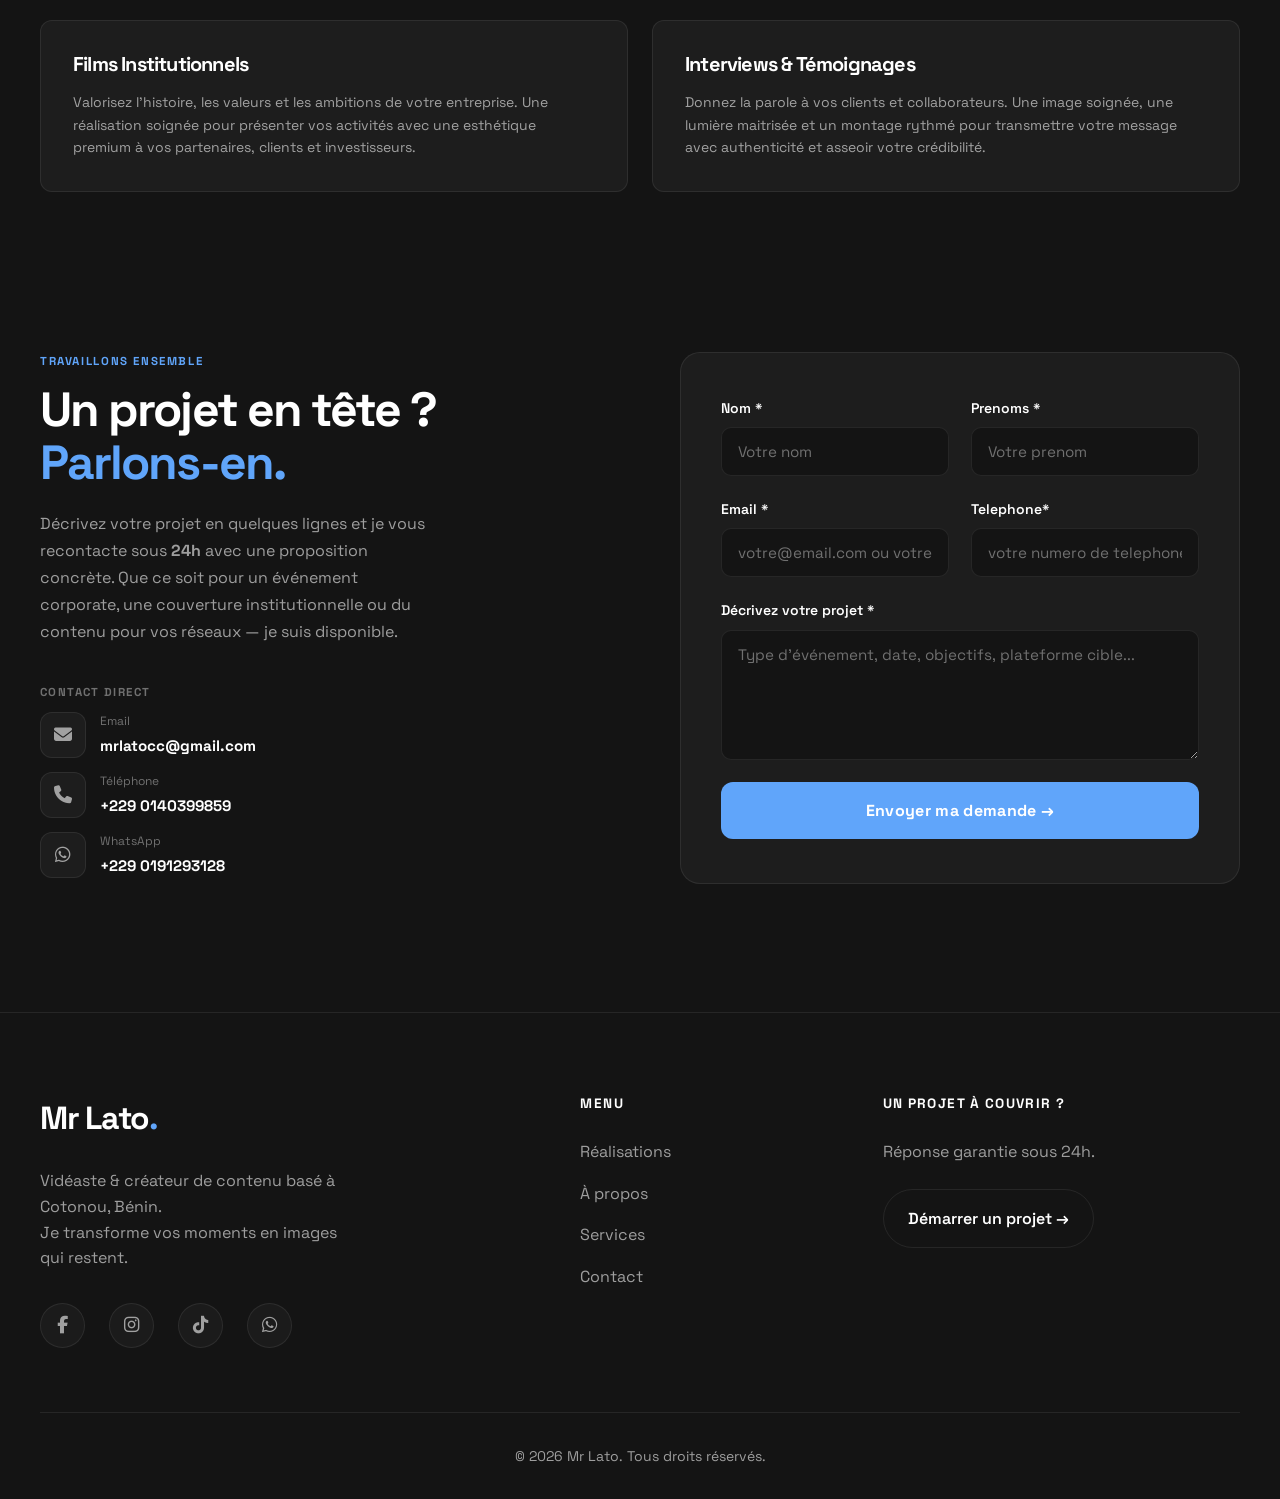
==== commit 560a6788: "ajout des 8 div video" ====
--- a/index.html
+++ b/index.html
@@ -38,817 +38,941 @@
         </div>
     </header>
 
-    <main>
-        <!-- ============================================== -->
-        <!--                  HERO SECTION                  -->
-        <!-- ============================================== -->
-        <section id="hero" class="hero-section section-padding">
-            <div class="container hero-container">
-                <div class="hero-badge" style="display: flex; align-items: center; gap: 8px;">
-                    <span style="color: #10b981; font-size: 8px;">●</span> DISPONIBLE POUR VOS PROJETS VIDÉO
-                </div>
-                <h1 class="hero-title">
-                    Mr Lato<br>
-                    <span class="accent-text">Content Creation Agency.</span>
-                </h1>
-                <p class="hero-subtitle">
-                    Dans un monde où l'image est reine, je conçois des contenus vidéo stratégiques pour valoriser votre
-                    entreprise et connecter directement vos produits à votre cible. Mon expertise avec Mr Lato repose
-                    sur la mobilité, la réactivité et un sens aigu de la narration visuelle.
-                </p>
-                <div class="hero-cta">
-                    <a href="#projets" class="btn primary-btn">Découvrir mes réalisations</a>
-                </div>
-
-
-            </div>
-        </section>
-
-        <!-- ============================================== -->
-        <!--           TICKER ANIMATION SECTION             -->
-        <!-- ============================================== -->
-        <section class="ticker-section">
-            <div class="ticker-container">
-                <div class="ticker-content">
-                    <span class="ticker-text">ÉVÉNEMENTS CORPORATE ★ COUVERTURE INSTITUTIONNELLE ★ MONTAGE RAPIDE
-                        ★</span>
-                    <span class="ticker-dot"></span>
-                    <span class="ticker-text">ÉVÉNEMENTS CORPORATE ★ COUVERTURE INSTITUTIONNELLE ★ MONTAGE RAPIDE
-                        ★</span>
-                    <span class="ticker-dot"></span>
-                    <span class="ticker-text">ÉVÉNEMENTS CORPORATE ★ COUVERTURE INSTITUTIONNELLE ★ MONTAGE RAPIDE
-                        ★</span>
-                    <span class="ticker-dot"></span>
-
-
-                </div>
-            </div>
-        </section>
-
-        <!-- ============================================== -->
-        <!--               PORTFOLIO SECTION                -->
-        <!-- ============================================== -->
-        <section id="projets" class="projects-section section-padding">
-            <div class="container">
-                <div class="section-header">
-                    <p class="section-eyebrow">Réalisations</p>
-                    <h2>Des projets qui ont compté.</h2>
-                    <p class="section-desc">De MTN BÉNIN au Guinness World Records, en passant par le Benin Investment
-                        Forum et la Coupe d'Afrique — chaque projet dans ce portfolio a été capturé avec une seule
-                        obsession : que votre image soit à la hauteur de l'événement.</p>
-                </div>
-
-                <!-- Système de Filtres -->
-                <div class="portfolio-filters">
-                    <button class="filter-btn active" data-filter="all">Tout</button>
-                    <button class="filter-btn" data-filter="videos">Vidéos</button>
-                    <button class="filter-btn" data-filter="photos">Photos</button>
-                    <button class="filter-btn" data-filter="evenements">Événements</button>
-
-                    <button class="filter-btn" data-filter="institutionnel">Contenus Institutionnels</button>
-                </div>
-
-                <h3 class="gallery-category-title">Vidéos & Contenus Institutionnels</h3>
-                <div class="projects-grid gallery-grid">
-                    <!-- Vidéo TikTok : Tita Digital Skills -->
-                    <div class="project-card group gallery-item" data-category="institutionnel">
-                        <div class="project-image">
-                            <img src="optimized-thumbs/thumb_thumbnail-lancement de la 2ème cohorte du Tita Digital Skills (MTN BENIN).webp"
-                                alt="Tita Digital Skills" loading="lazy">
-                            <div class="project-badge">Institutionnel</div>
-                            <div class="gallery-overlay">
-                                <span class="overlay-icon">▶</span>
-                            </div>
-                        </div>
-                        <div class="project-info">
-                            <h3>Tita Digital Skills (MTN BENIN)</h3>
-                            <p>Lancement de la 2ème cohorte.</p>
-                        </div>
-                        <div class="lightbox-data" data-type="tiktok" data-src="7513124761451433222"></div>
-                    </div>
-
-                    <!-- Vidéo TikTok : MTN Innovation Lab -->
-                    <div class="project-card group gallery-item" data-category="institutionnel">
-                        <div class="project-image">
-                            <img src="optimized-thumbs/thumb_thumbnail-lancement MTN Innovation Lab.webp"
-                                alt="MTN Innovation Lab" loading="lazy">
-                            <div class="project-badge">Institutionnel</div>
-                            <div class="gallery-overlay">
-                                <span class="overlay-icon">▶</span>
-                            </div>
-                        </div>
-                        <div class="project-info">
-                            <h3>MTN Innovation Lab</h3>
-                            <p>Lancement de l'espace d'innovation.</p>
-                        </div>
-                        <div class="lightbox-data" data-type="tiktok" data-src="7513156632847715640"></div>
-                    </div>
-
-                    <!-- Vidéo TikTok : 15 ans MTN Momo -->
-                    <div class="project-card group gallery-item" data-category="institutionnel">
-                        <div class="project-image">
-                            <img src="optimized-thumbs/thumb_thumbnail-15 ans MTN Momo.webp" alt="15 ans MTN Momo"
-                                loading="lazy">
-                            <div class="project-badge">Institutionnel</div>
-                            <div class="gallery-overlay">
-                                <span class="overlay-icon">▶</span>
-                            </div>
-                        </div>
-                        <div class="project-info">
-                            <h3>15 ans MTN Momo</h3>
-                            <p>Célébration des 15 ans du service.</p>
-                        </div>
-                        <div class="lightbox-data" data-type="tiktok" data-src="7565151748457811211"></div>
-                    </div>
-
-                    <!-- Vidéo TikTok : Clôture GWR Chef Delphin -->
-                    <div class="project-card group gallery-item" data-category="institutionnel">
-                        <div class="project-image">
-                            <img src="optimized-thumbs/thumb_thumbnail-Cérémonie de clôture du GWR Chef Delphin AGBETOGAN.webp"
-                                alt="Clôture GWR Chef Delphin AGBETOGAN" loading="lazy">
-                            <div class="project-badge">Institutionnel</div>
-                            <div class="gallery-overlay">
-                                <span class="overlay-icon">▶</span>
-                            </div>
-                        </div>
-                        <div class="project-info">
-                            <h3>GWR Chef Delphin AGBETOGAN</h3>
-                            <p>Cérémonie de clôture du record.</p>
-                        </div>
-                        <div class="lightbox-data" data-type="tiktok" data-src="7617248072426392854"></div>
-                    </div>
-
-                    <!-- Vidéo TikTok : Passage Modeste KEREKOU -->
-                    <div class="project-card group gallery-item" data-category="institutionnel">
-                        <div class="project-image">
-                            <img src="optimized-thumbs/thumb_thumbnail-Passage de M. Modeste KEREKOU sur le GWR Chef Delphin AGBETOGAN.webp"
-                                alt="Passage de M. Modeste KEREKOU" loading="lazy">
-                            <div class="project-badge">Institutionnel</div>
-                            <div class="gallery-overlay">
-                                <span class="overlay-icon">▶</span>
-                            </div>
-                        </div>
-                        <div class="project-info">
-                            <h3>Passage de M. Modeste KEREKOU</h3>
-                            <p>Visite sur le GWR Chef Delphin AGBETOGAN.</p>
-                        </div>
-                        <div class="lightbox-data" data-type="tiktok" data-src="7616167324415970582"></div>
-                    </div>
-
-                    <!-- Vidéo 1 -->
-                    <div class="project-card group gallery-item" data-category="videos">
-                        <div class="project-image">
-                            <img src="optimized-thumbs/thumb_thumb-video1.webp"
-                                alt="Miniature Cocktail Dinatoîre 60ans de la BAD" loading="lazy">
-                            <div class="project-badge">Vidéo</div>
-                            <div class="gallery-overlay">
-                                <span class="overlay-icon">▶</span>
-                            </div>
-                        </div>
-                        <div class="project-info">
-                            <h3>Cocktail Dinatoîre 60ans de la BAD</h3>
-                            <p>Réalisation vidéo dynamique.</p>
-                        </div>
-                        <div class="lightbox-data" data-type="video"
-                            data-src="video/WhatsApp Video 2026-04-16 at 09.53.22.mp4"></div>
-                    </div>
-
-
-                </div>
-
-                <h3 class="gallery-category-title" style="margin-top: 4rem;">Photographie Événementielle</h3>
-                <div class="projects-grid gallery-grid">
-                    <!-- Photo 1 -->
-                    <div class="project-card group gallery-item" data-category="photos evenements">
-                        <div class="project-image">
-                            <img src="optimized-thumbs/img_Choiseul Africa Summit Cotonou 2025.webp"
-                                alt="Choiseul Africa Summit Cotonou 2025" loading="lazy">
-                            <div class="project-badge">Photo</div>
-                            <div class="gallery-overlay">
-                                <span class="overlay-icon">🔍</span>
-                            </div>
-                        </div>
-                        <div class="project-info">
-                            <h3>Choiseul Africa Summit Cotonou 2025</h3>
-                            <p>Couverture vidéo.</p>
-                        </div>
-                        <div class="lightbox-data" data-type="image"
-                            data-src="img/Choiseul Africa Summit Cotonou 2025.jpeg">
-                        </div>
-                    </div>
-                    <!-- Photo 2 -->
-                    <div class="project-card group gallery-item" data-category="photos evenements">
-                        <div class="project-image">
-                            <img src="optimized-thumbs/img_Certification Tita Digital Skills MTN BENIN.webp"
-                                alt="Certification Tita Digital Skills MTN BENIN" loading="lazy">
-                            <div class="project-badge">Photo</div>
-                            <div class="gallery-overlay">
-                                <span class="overlay-icon">🔍</span>
-                            </div>
-                        </div>
-                        <div class="project-info">
-                            <h3>Certification Tita Digital Skills MTN BENIN</h3>
-                            <p>Couverture vidéo.</p>
-                        </div>
-                        <div class="lightbox-data" data-type="image"
-                            data-src="img/Certification Tita Digital Skills MTN BENIN.jpeg">
-                        </div>
-                    </div>
-                    <!-- Photo 3 -->
-                    <div class="project-card group gallery-item" data-category="photos evenements">
-                        <div class="project-image">
-                            <img src="optimized-thumbs/img_Match Bénin Vs Nigeria.webp" alt="Match Bénin Vs Nigeria"
-                                loading="lazy">
-                            <div class="project-badge">Photo</div>
-                            <div class="gallery-overlay">
-                                <span class="overlay-icon">🔍</span>
-                            </div>
-                        </div>
-                        <div class="project-info">
-                            <h3>Match Bénin Vs Nigeria</h3>
-                            <p>Couverture vidéo.</p>
-                        </div>
-                        <div class="lightbox-data" data-type="image" data-src="img/Match Bénin Vs Nigeria.jpeg">
-                        </div>
-                    </div>
-                    <!-- Photo 4 -->
-                    <div class="project-card group gallery-item" data-category="photos evenements">
-                        <div class="project-image">
-                            <img src="optimized-thumbs/img_Benin Investment Forum 2025.webp"
-                                alt="Benin Investment Forum 2025" loading="lazy">
-                            <div class="project-badge">Photo</div>
-                            <div class="gallery-overlay">
-                                <span class="overlay-icon">🔍</span>
-                            </div>
-                        </div>
-                        <div class="project-info">
-                            <h3>Benin Investment Forum 2025</h3>
-                            <p>Couverture vidéo.</p>
-                        </div>
-                        <div class="lightbox-data" data-type="image" data-src="img/Benin Investment Forum 2025.jpeg">
-                        </div>
-                    </div>
-                    <!-- Photo 5 -->
-                    <div class="project-card group gallery-item" data-category="photos evenements">
-                        <div class="project-image">
-                            <img src="optimized-thumbs/img_Concert Adjapiano.webp" alt="Concert Adjapiano"
-                                loading="lazy">
-                            <div class="project-badge">Photo</div>
-                            <div class="gallery-overlay">
-                                <span class="overlay-icon">🔍</span>
-                            </div>
-                        </div>
-                        <div class="project-info">
-                            <h3>Concert Adjapiano</h3>
-                            <p>Couverture vidéo.</p>
-                        </div>
-                        <div class="lightbox-data" data-type="image" data-src="img/Concert Adjapiano.jpeg">
-                        </div>
-                    </div>
-                    <!-- Photo 6 -->
-                    <div class="project-card group gallery-item" data-category="photos evenements">
-                        <div class="project-image">
-                            <img src="optimized-thumbs/img_Guinness World Records Chef Keith Sonon.webp"
-                                alt="Guinness World Records Chef Keith Sonon" loading="lazy">
-                            <div class="project-badge">Photo</div>
-                            <div class="gallery-overlay">
-                                <span class="overlay-icon">🔍</span>
-                            </div>
-                        </div>
-                        <div class="project-info">
-                            <h3>Guinness World Records Chef Keith Sonon</h3>
-                            <p>Couverture vidéo.</p>
-                        </div>
-                        <div class="lightbox-data" data-type="image"
-                            data-src="img/Guinness World Records Chef Keith Sonon.jpeg">
-                        </div>
-                    </div>
-                    <!-- Photo 7 -->
-                    <div class="project-card group gallery-item" data-category="photos evenements">
-                        <div class="project-image">
-                            <img src="optimized-thumbs/img_Choiseul Africa Summit2.webp" alt="Choiseul Africa Summit"
-                                loading="lazy">
-                            <div class="project-badge">Photo</div>
-                            <div class="gallery-overlay">
-                                <span class="overlay-icon">🔍</span>
-                            </div>
-                        </div>
-                        <div class="project-info">
-                            <h3>Choiseul Africa Summit</h3>
-                            <p>Couverture vidéo.</p>
-                        </div>
-                        <div class="lightbox-data" data-type="image" data-src="img/Choiseul Africa Summit2.jpeg">
-                        </div>
-                    </div>
-                    <!-- Photo 8 -->
-                    <div class="project-card group gallery-item" data-category="photos evenements">
-                        <div class="project-image">
-                            <img src="optimized-thumbs/img_GWR Chef Delphin AGBETOGAN.webp"
-                                alt="GWR Chef Delphin AGBETOGAN" loading="lazy">
-                            <div class="project-badge">Photo</div>
-                            <div class="gallery-overlay">
-                                <span class="overlay-icon">🔍</span>
-                            </div>
-                        </div>
-                        <div class="project-info">
-                            <h3>GWR Chef Delphin AGBETOGAN</h3>
-                            <p>Couverture vidéo.</p>
-                        </div>
-                        <div class="lightbox-data" data-type="image" data-src="img/GWR Chef Delphin AGBETOGAN.jpeg">
-                        </div>
-                    </div>
-                    <!-- Photo 9 -->
-                    <div class="project-card group gallery-item" data-category="photos evenements">
-                        <div class="project-image">
-                            <img src="optimized-thumbs/img_Camp climat régional des jeunes Kpalimè 2025.webp"
-                                alt="Camp climat régional des jeunes Kpalimè 2025" loading="lazy">
-                            <div class="project-badge">Photo</div>
-                            <div class="gallery-overlay">
-                                <span class="overlay-icon">🔍</span>
-                            </div>
-                        </div>
-                        <div class="project-info">
-                            <h3>Camp climat régional des jeunes Kpalimè 2025</h3>
-                            <p>Couverture vidéo.</p>
-                        </div>
-                        <div class="lightbox-data" data-type="image"
-                            data-src="img/Camp climat régional des jeunes Kpalimè 2025.jpeg">
-                        </div>
-                    </div>
-                    <!-- Photo 10 -->
-                    <div class="project-card group gallery-item" data-category="photos evenements">
-                        <div class="project-image">
-                            <img src="optimized-thumbs/img_Prestation à MTN BENIN.webp" alt="Prestation à MTN BENIN"
-                                loading="lazy">
-                            <div class="project-badge">Photo</div>
-                            <div class="gallery-overlay">
-                                <span class="overlay-icon">🔍</span>
-                            </div>
-                        </div>
-                        <div class="project-info">
-                            <h3>Prestation à MTN BENIN</h3>
-                            <p>Couverture vidéo.</p>
-                        </div>
-                        <div class="lightbox-data" data-type="image" data-src="img/Prestation à MTN BENIN.jpeg">
-                        </div>
-                    </div>
-
-                    <!-- Photo 12 -->
-                    <div class="project-card group gallery-item" data-category="photos evenements">
-                        <div class="project-image">
-                            <img src="optimized-thumbs/img_Cotonou comedy festival.webp" alt="Cotonou comedy festival"
-                                loading="lazy">
-                            <div class="project-badge">Photo</div>
-                            <div class="gallery-overlay">
-                                <span class="overlay-icon">🔍</span>
-                            </div>
-                        </div>
-                        <div class="project-info">
-                            <h3>Cotonou comedy festival</h3>
-                            <p>Couverture vidéo.</p>
-                        </div>
-                        <div class="lightbox-data" data-type="image" data-src="img/Cotonou comedy festival.jpeg">
-                        </div>
-                    </div>
-                    <!-- Photo 13 -->
-                    <div class="project-card group gallery-item" data-category="photos evenements">
-                        <div class="project-image">
-                            <img src="optimized-thumbs/img_Atelier Mon Sac Mon Style.webp"
-                                alt="Atelier Mon Sac Mon Style" loading="lazy">
-                            <div class="project-badge">Photo</div>
-                            <div class="gallery-overlay">
-                                <span class="overlay-icon">🔍</span>
-                            </div>
-                        </div>
-                        <div class="project-info">
-                            <h3>Atelier Mon Sac Mon Style</h3>
-                            <p>Couverture vidéo.</p>
-                        </div>
-                        <div class="lightbox-data" data-type="image" data-src="img/Atelier Mon Sac Mon Style.jpeg">
-                        </div>
-                    </div>
-
-                    <!-- Photo 17 -->
-                    <div class="project-card group gallery-item" data-category="photos evenements">
-                        <div class="project-image">
-                            <img src="optimized-thumbs/img_Meet Godwin Soola(2).webp" alt="Meet Godwin Soola"
-                                loading="lazy">
-                            <div class="project-badge">Photo</div>
-                            <div class="gallery-overlay">
-                                <span class="overlay-icon">🔍</span>
-                            </div>
-                        </div>
-                        <div class="project-info">
-                            <h3>Meet Godwin Soola</h3>
-                            <p>Couverture vidéo.</p>
-                        </div>
-                        <div class="lightbox-data" data-type="image" data-src="img/Meet Godwin Soola(2).jpeg">
-                        </div>
-                    </div>
-
-                    <!-- Photo 18 -->
-                    <div class="project-card group gallery-item" data-category="photos evenements">
-                        <div class="project-image">
-                            <img src="optimized-thumbs/img_Prestation de Togbè Teton au Guiness World Records (GWR) du Chef Delphin AGBETOGAN.webp"
-                                alt="Prestation de Togbè Teton au Guiness World Records (GWR) du Chef Delphin AGBETOGAN"
-                                loading="lazy">
-                            <div class="project-badge">Photo</div>
-                            <div class="gallery-overlay">
-                                <span class="overlay-icon">🔍</span>
-                            </div>
-                        </div>
-                        <div class="project-info">
-                            <h3>Prestation de Togbè Teton au Guiness World Records (GWR)</h3>
-                            <p>Couverture vidéo.</p>
-                        </div>
-                        <div class="lightbox-data" data-type="image"
-                            data-src="img/Prestation de Togbè Teton au Guiness World Records (GWR) du Chef Delphin AGBETOGAN.jpeg">
-                        </div>
-                    </div>
-
-                    <!-- Photo 14 -->
-                    <div class="project-card group gallery-item" data-category="photos evenements">
-                        <div class="project-image">
-                            <img src="optimized-thumbs/img_Match Bénin Vs Nigeria1.webp" alt="Match Bénin Vs Nigeria"
-                                loading="lazy">
-                            <div class="project-badge">Photo</div>
-                            <div class="gallery-overlay">
-                                <span class="overlay-icon">🔍</span>
-                            </div>
-                        </div>
-                        <div class="project-info">
-                            <h3>Match Bénin Vs Nigeria</h3>
-                            <p>Couverture vidéo.</p>
-                        </div>
-                        <div class="lightbox-data" data-type="image" data-src="img/Match Bénin Vs Nigeria1.jpeg">
-                        </div>
-                    </div>
-                    <!-- Photo 15 -->
-                    <div class="project-card group gallery-item" data-category="photos evenements">
-                        <div class="project-image">
-                            <img src="optimized-thumbs/img_Guiness World Records Chef Keith Sonon.webp"
-                                alt="Guiness World Records Chef Keith Sonon" loading="lazy">
-                            <div class="project-badge">Photo</div>
-                            <div class="gallery-overlay">
-                                <span class="overlay-icon">🔍</span>
-                            </div>
-                        </div>
-                        <div class="project-info">
-                            <h3>Guiness World Records Chef Keith Sonon</h3>
-                            <p>Couverture vidéo.</p>
-                        </div>
-                        <div class="lightbox-data" data-type="image"
-                            data-src="img/Guiness World Records Chef Keith Sonon.jpeg">
-                        </div>
-                    </div>
-                    <!-- Photo 16 -->
-                    <div class="project-card group gallery-item" data-category="photos evenements">
-                        <div class="project-image">
-                            <img src="optimized-thumbs/img_Ian Mahinmi Summer League 2024(1).webp"
-                                alt="Ian Mahinmi Summer League 2024" loading="lazy">
-                            <div class="project-badge">Photo</div>
-                            <div class="gallery-overlay">
-                                <span class="overlay-icon">🔍</span>
-                            </div>
-                        </div>
-                        <div class="project-info">
-                            <h3>Ian Mahinmi Summer League 2024</h3>
-                            <p>Couverture vidéo.</p>
-                        </div>
-                        <div class="lightbox-data" data-type="image"
-                            data-src="img/Ian Mahinmi Summer League 2024(1).jpeg">
-                        </div>
-                    </div>
-
-                    <!-- Photo 18 -->
-                    <div class="project-card group gallery-item" data-category="photos evenements">
-                        <div class="project-image">
-                            <img src="optimized-thumbs/img_Climate Clock.webp" alt="Climate Clock" loading="lazy">
-                            <div class="project-badge">Photo</div>
-                            <div class="gallery-overlay">
-                                <span class="overlay-icon">🔍</span>
-                            </div>
-                        </div>
-                        <div class="project-info">
-                            <h3>Climate Clock</h3>
-                            <p>Couverture vidéo.</p>
-                        </div>
-                        <div class="lightbox-data" data-type="image" data-src="img/Climate Clock.jpeg">
-                        </div>
-                    </div>
-
-                    <!-- Photo 20 -->
-                    <div class="project-card group gallery-item" data-category="photos evenements">
-                        <div class="project-image">
-                            <img src="optimized-thumbs/img_Marathon Be the best.webp" alt="Marathon Be the best"
-                                loading="lazy">
-                            <div class="project-badge">Photo</div>
-                            <div class="gallery-overlay">
-                                <span class="overlay-icon">🔍</span>
-                            </div>
-                        </div>
-                        <div class="project-info">
-                            <h3>Marathon Be the best</h3>
-                            <p>Couverture vidéo.</p>
-                        </div>
-                        <div class="lightbox-data" data-type="image" data-src="img/Marathon Be the best.jpeg">
-                        </div>
-                    </div>
-                </div>
-            </div>
-        </section>
-
-        <!-- ============================================== -->
-        <!--                 ABOUT SECTION                  -->
-        <!-- ============================================== -->
-        <section id="about" class="about-section section-padding">
-            <div class="container">
-                <!-- Affiché uniquement sur mobile (avant l'image) -->
-                <div class="about-header-mobile">
-                    <p class="section-eyebrow">À Propos</p>
-                    <h2>Un œil formé par le terrain.</h2>
-                </div>
-                <div class="about-grid">
-                    <div class="about-image-wrapper">
-                        <img src="img/Meet Godwin Soola(1).jpeg" alt="Oloude Latif - Vidéaste" class="about-img">
-                        <div class="about-image-decoration"></div>
-                    </div>
-                    <div class="about-content">
-                        <!-- Affiché uniquement sur desktop -->
-                        <div class="about-header-desktop">
-                            <p class="section-eyebrow">À Propos</p>
-                            <h2>Un œil formé par le terrain.</h2>
-                        </div>
-                        <div class="about-text">
-                            <p><strong>Adéyemi Abdou Latif OLOUDE</strong>, vidéaste mobile et créateur de contenu basé
-                                à Cotonou, Bénin. Derrière l'objectif depuis plusieurs années, j'ai couvert des
-                                événements qui ont compté : le <strong>Guinness World Records du Chef Delphin
-                                    AGBETOGAN</strong>, le <strong>Choiseul Africa Summit</strong>, le <strong>Benin
-                                    Investment Forum 2025</strong>, les prestations de <strong>MTN BÉNIN</strong>, et
-                                bien d'autres moments qui méritaient d'être immortalisés.</p>
-                            <p>Ce qui me distingue, c'est la mobilité. Pas de lourd dispositif à installer, pas de temps
-                                perdu à mettre en place. J'arrive, je capte, je livre. Mon avantage : je me fonds dans
-                                l'événement pour en extraire l'émotion brute — celle que votre audience ressent avant
-                                même de finir de regarder.</p>
-                            <p><strong>Mon engagement :</strong> je ne filme pas des événements. Je construis le
-                                patrimoine visuel de votre marque. Chaque vidéo que je livre est pensée pour durer, pour
-                                circuler, et pour vous représenter dignement — aujourd'hui et dans dix ans.</p>
-
-                            <div class="experience-highlights">
-                                <strong>Références clés :</strong>
-                                <ul class="highlight-list">
-                                    <li>&rarr; Vidéaste officiel du <strong>Chef Delphin AGBETOGAN</strong> pour son
-                                        Guinness World Records</li>
-                                    <li>&rarr; Vidéaste du <strong>Camp Climat Régional des Jeunes</strong> (3 éditions
-                                        consécutives)</li>
-                                    <li>&rarr; Couverture du <strong>Choiseul Africa Summit Cotonou 2025</strong></li>
-                                    <li>&rarr; Partenaire vidéo de <strong>MTN BÉNIN</strong> (Tita Digital Skills,
-                                        Innovation Lab, 15 ans MoMo)</li>
-                                </ul>
-                            </div>
-
-
-                        </div>
-                    </div>
-                </div>
-            </div>
-        </section>
-
-        <!-- ============================================== -->
-        <!--               SERVICES SECTION                 -->
-        <!-- ============================================== -->
-        <section id="services" class="services-section section-padding">
-            <div class="container">
-                <div class="section-header">
-                    <p class="section-eyebrow">Mes Services</p>
-                    <h2>L'image au service de votre stratégie.</h2>
-                    <p class="section-desc">Des solutions vidéo sur-mesure pour chaque besoin de communication. Mon
-                        approche allie qualité cinématographique et formats optimisés pour maximiser votre impact.</p>
-                </div>
-
-                <div class="services-grid">
-                    <div class="service-card">
-
-                        <h3>Couverture d'Événements</h3>
-                        <p>Immortalisez vos moments clés (sommets, conférences, lancements). J'interviens en toute
-                            discrétion pour capter l'énergie de votre événement et livrer un récapitulatif dynamique,
-                            prêt à être diffusé.</p>
-                    </div>
-                    <div class="service-card">
-
-                        <h3>Contenu Réseaux Sociaux</h3>
-                        <p>Des vidéos verticales (TikTok, Reels, Shorts) pensées pour l'algorithme. Je crée des formats
-                            courts et percutants pour capter l'attention de votre audience dès les premières secondes et
-                            engager votre communauté.</p>
-                    </div>
-                    <div class="service-card">
-
-                        <h3>Films Institutionnels</h3>
-                        <p>Valorisez l'histoire, les valeurs et les ambitions de votre entreprise. Une réalisation
-                            soignée pour présenter vos activités avec une esthétique premium à vos partenaires, clients
-                            et investisseurs.</p>
-                    </div>
-                    <div class="service-card">
-
-                        <h3>Interviews & Témoignages</h3>
-                        <p>Donnez la parole à vos clients et collaborateurs. Une image soignée, une lumière maitrisée et
-                            un montage rythmé pour transmettre votre message avec authenticité et asseoir votre
-                            crédibilité.</p>
-                    </div>
-                </div>
-            </div>
-        </section>
-
-
-
-        <!-- ============================================== -->
-        <!--                CONTACT SECTION                 -->
-        <!-- ============================================== -->
-        <section id="contact" class="contact-section section-padding">
-            <div class="container">
-                <div class="contact-grid">
-
-                    <!-- EN-TÊTE -->
-                    <div class="contact-header">
-                        <span class="contact-label">Travaillons ensemble</span>
-                        <h2>Un projet en tête ? <span>Parlons-en.</span></h2>
-                        <p>Décrivez votre projet en quelques lignes et je vous recontacte sous <strong>24h</strong> avec
-                            une proposition concrète. Que ce soit pour un événement corporate, une couverture
-                            institutionnelle ou du contenu pour vos réseaux — je suis disponible.</p>
-                    </div>
-
-                    <!-- CONTACT -->
-                    <div class="footer-links">
-                        <h4>Contact direct</h4>
-
-                        <div class="contact-item">
-                            <div class="contact-item-icon">
-                                <i class="fa-solid fa-envelope"></i>
-                            </div>
-                            <div class="contact-item-text">
-                                <small>Email</small>
-                                <a href="mailto:mrlatocc@gmail.com">mrlatocc@gmail.com</a>
-                            </div>
-                        </div>
-
-                        <div class="contact-item">
-                            <div class="contact-item-icon">
-                                <i class="fa-solid fa-phone"></i>
-                            </div>
-                            <div class="contact-item-text">
-                                <small>Téléphone</small>
-                                <strong>+229 0140399859</strong>
-                            </div>
-                        </div>
-
-                        <div class="contact-item">
-                            <div class="contact-item-icon">
-                                <i class="fa-brands fa-whatsapp"></i>
-                            </div>
-                            <div class="contact-item-text">
-                                <small>WhatsApp</small>
-                                <a href="https://wa.me/2290191293128" target="_blank" rel="noopener">+229 0191293128</a>
-                            </div>
-                        </div>
-                    </div>
-
-
-                    <!-- FORMULAIRE -->
-                    <div class="contact-form-container">
-                        <form class="contact-form" action="https://formspree.io/f/mjgjopnv" method="POST"
-                            id="contact-form">
-                            <div class="form-group">
-                                <label>Nom *</label>
-                                <input type="text" name="nom" placeholder="Votre nom" required>
-                            </div>
-                            <div class="form-group">
-                                <label>Prenoms *</label>
-                                <input type="text" name="prenoms" placeholder="Votre prenom" required>
-                            </div>
-                            <div class="form-group">
-                                <label>Email *</label>
-                                <input type="email" name="email" placeholder="votre@email.com ou votre numero" required>
-                            </div>
-                            <div class="form-group">
-                                <label>Telephone*</label>
-                                <input type="tel" name="telephone" placeholder="votre numero de telephone" required>
-                            </div>
-                            <div class="form-group full-width">
-                                <label>Décrivez votre projet *</label>
-                                <textarea name="message" rows="4"
-                                    placeholder="Type d'événement, date, objectifs, plateforme cible..."
-                                    required></textarea>
-                            </div>
-                            <button type="submit" class="btn primary-btn cta-btn">
-                                Envoyer ma demande &rarr;
-                            </button>
-                        </form>
-                        <div id="form-success-message"
-                            style="display: none; text-align: center; padding: 2rem; background: rgba(16, 185, 129, 0.1); border: 1px solid #10b981; border-radius: 8px; margin-top: 1rem;">
-                            <h3 style="color: #10b981; margin-bottom: 0.5rem;">Message envoyé avec succès !</h3>
-                            <p>Merci pour votre message. Je vous recontacterai sous 24h.</p>
-                        </div>
-                        <div id="form-error-message"
-                            style="display: none; text-align: center; padding: 2rem; background: rgba(239, 68, 68, 0.1); border: 1px solid #ef4444; border-radius: 8px; margin-top: 1rem;">
-                            <h3 style="color: #ef4444; margin-bottom: 0.5rem;">Erreur lors de l'envoi</h3>
-                            <p>Une erreur est survenue. Veuillez réessayer plus tard ou me contacter directement par
-                                email.</p>
-                        </div>
-                    </div>
-
-                </div>
-            </div>
-        </section>
-
-
-
-
-        <!-- ============================================== -->
-        <!--                LIGHTBOX MODAL                  -->
-        <!-- ============================================== -->
-        <div id="gallery-lightbox" class="lightbox-modal">
-            <button class="lightbox-close" aria-label="Fermer le lecteur">&times;</button>
-            <div class="lightbox-content" id="lightbox-container">
-                <img id="lightbox-img" src="" alt="Portfolio Project" style="display: none;">
-                <video id="lightbox-video" controls style="display: none;">
-                    <source src="" type="video/mp4">
-                </video>
-                <iframe id="lightbox-iframe" src="" allowfullscreen style="display: none;"></iframe>
-            </div>
+    <!-- ============================================== -->
+    <!--                  HERO SECTION                  -->
+    <!-- ============================================== -->
+    <section id="hero" class="hero-section section-padding">
+        <div class="container hero-container">
+            <div class="hero-badge" style="display: flex; align-items: center; gap: 8px;">
+                <span style="color: #10b981; font-size: 8px;">●</span> DISPONIBLE POUR VOS PROJETS VIDÉO
+            </div>
+            <h1 class="hero-title">
+                Mr Lato<br>
+                <span class="accent-text">Content Creation Agency.</span>
+            </h1>
+            <p class="hero-subtitle">
+                Dans un monde où l'image est reine, je conçois des contenus vidéo stratégiques pour valoriser votre
+                entreprise et connecter directement vos produits à votre cible. Mon expertise avec Mr Lato repose
+                sur la mobilité, la réactivité et un sens aigu de la narration visuelle.
+            </p>
+            <div class="hero-cta">
+                <a href="#projets" class="btn primary-btn">Découvrir mes réalisations</a>
+            </div>
+
+
         </div>
-
-        <!-- ============================================== -->
-        <!--                 FOOTER SECTION                 -->
-        <!-- ============================================== -->
-        <footer class="main-footer">
-            <div class="container">
-
-                <div class="footer-top">
-
-                    <!-- BRAND -->
-                    <div class="footer-brand">
-                        <a href="#" class="footer-logo">Mr Lato<span>.</span></a>
-                        <p class="footer-tagline">Vidéaste & créateur de contenu basé à Cotonou, Bénin.<br>Je transforme
-                            vos moments en images qui restent.</p>
-                        <div class="footer-socials">
-                            <a href="https://www.facebook.com/share/1DSBbDiqpi/" target="_blank" rel="noopener"
-                                aria-label="Facebook">
-                                <i class="fa-brands fa-facebook-f"></i>
-                            </a>
-                            <a href="https://www.instagram.com/mrlat.o?igsh=b3N1NXVkMzc0M25i" target="_blank"
-                                rel="noopener" aria-label="Instagram">
-                                <i class="fa-brands fa-instagram"></i>
-                            </a>
-                            <a href="https://www.tiktok.com/@mr_lat0?_r=1&_t=ZS-95aCA4R1USV" target="_blank"
-                                rel="noopener" aria-label="TikTok">
-                                <i class="fa-brands fa-tiktok"></i>
-                            </a>
-                            <a href="https://wa.me/2290191293128" target="_blank" rel="noopener" aria-label="WhatsApp">
-                                <i class="fa-brands fa-whatsapp"></i>
-                            </a>
-                        </div>
-                    </div>
-
-                    <!-- NAVIGATION -->
-                    <div class="footer-col">
-                        <h5 class="footer-col-title">Menu</h5>
-                        <ul class="footer-nav">
-                            <li><a href="#projets" class="nav-link">Réalisations</a></li>
-                            <li><a href="#about" class="nav-link">À propos</a></li>
-                            <li><a href="#services" class="nav-link">Services</a></li>
-                            <li><a href="#contact" class="nav-link">Contact</a></li>
-                        </ul>
-                    </div>
-
-                    <!-- CTA -->
-                    <div class="footer-col">
-                        <h5 class="footer-col-title">Un projet à couvrir ?</h5>
-                        <p class="footer-cta-text">Réponse garantie sous 24h.</p>
-                        <a href="#contact" class="footer-cta-btn">
-                            Démarrer un projet &rarr;
+    </section>
+
+    <!-- ============================================== -->
+    <!--           TICKER ANIMATION SECTION             -->
+    <!-- ============================================== -->
+    <section class="ticker-section">
+        <div class="ticker-container">
+            <div class="ticker-content">
+                <span class="ticker-text">ÉVÉNEMENTS CORPORATE ★ COUVERTURE INSTITUTIONNELLE ★ MONTAGE RAPIDE
+                    ★</span>
+                <span class="ticker-dot"></span>
+                <span class="ticker-text">ÉVÉNEMENTS CORPORATE ★ COUVERTURE INSTITUTIONNELLE ★ MONTAGE RAPIDE
+                    ★</span>
+                <span class="ticker-dot"></span>
+                <span class="ticker-text">ÉVÉNEMENTS CORPORATE ★ COUVERTURE INSTITUTIONNELLE ★ MONTAGE RAPIDE
+                    ★</span>
+                <span class="ticker-dot"></span>
+
+
+            </div>
+        </div>
+    </section>
+
+    <!-- ============================================== -->
+    <!--               PORTFOLIO SECTION                -->
+    <!-- ============================================== -->
+    <section id="projets" class="projects-section section-padding">
+        <div class="container">
+            <div class="section-header">
+                <p class="section-eyebrow">Réalisations</p>
+                <h2>Des projets qui ont compté.</h2>
+                <p class="section-desc">De MTN BÉNIN au Guinness World Records, en passant par le Benin Investment
+                    Forum et la Coupe d'Afrique — chaque projet dans ce portfolio a été capturé avec une seule
+                    obsession : que votre image soit à la hauteur de l'événement.</p>
+            </div>
+
+            <!-- Système de Filtres -->
+            <div class="portfolio-filters">
+                <button class="filter-btn active" data-filter="all">Tout</button>
+                <button class="filter-btn" data-filter="videos">Vidéos</button>
+                <button class="filter-btn" data-filter="photos">Photos</button>
+                <button class="filter-btn" data-filter="evenements">Événements</button>
+
+                <button class="filter-btn" data-filter="institutionnel">Contenus Institutionnels</button>
+            </div>
+
+            <h3 class="gallery-category-title">Vidéos & Contenus Institutionnels</h3>
+            <div class="projects-grid gallery-grid">
+                <!-- Vidéo TikTok : Tita Digital Skills -->
+                <div class="project-card group gallery-item" data-category="institutionnel">
+                    <div class="project-image">
+                        <img src="optimized-thumbs/thumb_thumbnail-lancement de la 2ème cohorte du Tita Digital Skills (MTN BENIN).webp"
+                            alt="Tita Digital Skills" loading="lazy">
+                        <div class="project-badge">Institutionnel</div>
+                        <div class="gallery-overlay">
+                            <span class="overlay-icon">▶</span>
+                        </div>
+                    </div>
+                    <div class="project-info">
+                        <h3>Tita Digital Skills (MTN BENIN)</h3>
+                        <p>Lancement de la 2ème cohorte.</p>
+                    </div>
+                    <div class="lightbox-data" data-type="tiktok" data-src="7513124761451433222"></div>
+                </div>
+
+                <!-- Vidéo TikTok : MTN Innovation Lab -->
+                <div class="project-card group gallery-item" data-category="institutionnel">
+                    <div class="project-image">
+                        <img src="optimized-thumbs/thumb_thumbnail-lancement MTN Innovation Lab.webp"
+                            alt="MTN Innovation Lab" loading="lazy">
+                        <div class="project-badge">Institutionnel</div>
+                        <div class="gallery-overlay">
+                            <span class="overlay-icon">▶</span>
+                        </div>
+                    </div>
+                    <div class="project-info">
+                        <h3>MTN Innovation Lab</h3>
+                        <p>Lancement de l'espace d'innovation.</p>
+                    </div>
+                    <div class="lightbox-data" data-type="tiktok" data-src="7513156632847715640"></div>
+                </div>
+
+                <!-- Vidéo TikTok : 15 ans MTN Momo -->
+                <div class="project-card group gallery-item" data-category="institutionnel">
+                    <div class="project-image">
+                        <img src="optimized-thumbs/thumb_thumbnail-15 ans MTN Momo.webp" alt="15 ans MTN Momo"
+                            loading="lazy">
+                        <div class="project-badge">Institutionnel</div>
+                        <div class="gallery-overlay">
+                            <span class="overlay-icon">▶</span>
+                        </div>
+                    </div>
+                    <div class="project-info">
+                        <h3>15 ans MTN Momo</h3>
+                        <p>Célébration des 15 ans du service.</p>
+                    </div>
+                    <div class="lightbox-data" data-type="tiktok" data-src="7565151748457811211"></div>
+                </div>
+
+                <!-- Vidéo TikTok : Clôture GWR Chef Delphin -->
+                <div class="project-card group gallery-item" data-category="institutionnel">
+                    <div class="project-image">
+                        <img src="optimized-thumbs/thumb_thumbnail-Cérémonie de clôture du GWR Chef Delphin AGBETOGAN.webp"
+                            alt="Clôture GWR Chef Delphin AGBETOGAN" loading="lazy">
+                        <div class="project-badge">Institutionnel</div>
+                        <div class="gallery-overlay">
+                            <span class="overlay-icon">▶</span>
+                        </div>
+                    </div>
+                    <div class="project-info">
+                        <h3>GWR Chef Delphin AGBETOGAN</h3>
+                        <p>Cérémonie de clôture du record.</p>
+                    </div>
+                    <div class="lightbox-data" data-type="tiktok" data-src="7617248072426392854"></div>
+                </div>
+
+                <!-- Vidéo TikTok : Passage Modeste KEREKOU -->
+                <div class="project-card group gallery-item" data-category="institutionnel">
+                    <div class="project-image">
+                        <img src="optimized-thumbs/thumb_thumbnail-Passage de M. Modeste KEREKOU sur le GWR Chef Delphin AGBETOGAN.webp"
+                            alt="Passage de M. Modeste KEREKOU" loading="lazy">
+                        <div class="project-badge">Institutionnel</div>
+                        <div class="gallery-overlay">
+                            <span class="overlay-icon">▶</span>
+                        </div>
+                    </div>
+                    <div class="project-info">
+                        <h3>Passage de M. Modeste KEREKOU</h3>
+                        <p>Visite sur le GWR Chef Delphin AGBETOGAN.</p>
+                    </div>
+                    <div class="lightbox-data" data-type="tiktok" data-src="7616167324415970582"></div>
+                </div>
+
+                <!-- Vidéo 1 -->
+                <div class="project-card group gallery-item" data-category="videos">
+                    <div class="project-image">
+                        <img src="optimized-thumbs/thumb_thumb-video1.webp"
+                            alt="Miniature Cocktail Dinatoîre 60ans de la BAD" loading="lazy">
+                        <div class="project-badge">Vidéo</div>
+                        <div class="gallery-overlay">
+                            <span class="overlay-icon">▶</span>
+                        </div>
+                    </div>
+                    <div class="project-info">
+                        <h3>Cocktail Dinatoîre 60ans de la BAD</h3>
+                        <p>Réalisation vidéo dynamique.</p>
+                    </div>
+                    <div class="lightbox-data" data-type="video"
+                        data-src="video/WhatsApp Video 2026-04-16 at 09.53.22.mp4"></div>
+                </div>
+
+                <!-- Vidéo 2 -->
+                <div class="project-card group gallery-item" data-category="videos">
+                    <div class="project-image">
+                        <img src="" alt="" loading="lazy">
+                        <div class="project-badge">Vidéo</div>
+                        <div class="gallery-overlay">
+                            <span class="overlay-icon">▶</span>
+                        </div>
+                    </div>
+                    <div class="project-info">
+                        <h3>Titre de la vidéo</h3>
+                        <p>Description de la vidéo.</p>
+                    </div>
+                    <div class="lightbox-data" data-type="video" data-src=""></div>
+                </div>
+
+                <!-- Vidéo 3 -->
+                <div class="project-card group gallery-item" data-category="videos">
+                    <div class="project-image">
+                        <img src="" alt="" loading="lazy">
+                        <div class="project-badge">Vidéo</div>
+                        <div class="gallery-overlay">
+                            <span class="overlay-icon">▶</span>
+                        </div>
+                    </div>
+                    <div class="project-info">
+                        <h3>Titre de la vidéo</h3>
+                        <p>Description de la vidéo.</p>
+                    </div>
+                    <div class="lightbox-data" data-type="video" data-src=""></div>
+                </div>
+
+                <!-- Vidéo 4 -->
+                <div class="project-card group gallery-item" data-category="videos">
+                    <div class="project-image">
+                        <img src="" alt="" loading="lazy">
+                        <div class="project-badge">Vidéo</div>
+                        <div class="gallery-overlay">
+                            <span class="overlay-icon">▶</span>
+                        </div>
+                    </div>
+                    <div class="project-info">
+                        <h3>Titre de la vidéo</h3>
+                        <p>Description de la vidéo.</p>
+                    </div>
+                    <div class="lightbox-data" data-type="video" data-src=""></div>
+                </div>
+
+                <!-- Vidéo 5 -->
+                <div class="project-card group gallery-item" data-category="videos">
+                    <div class="project-image">
+                        <img src="" alt="" loading="lazy">
+                        <div class="project-badge">Vidéo</div>
+                        <div class="gallery-overlay">
+                            <span class="overlay-icon">▶</span>
+                        </div>
+                    </div>
+                    <div class="project-info">
+                        <h3>Titre de la vidéo</h3>
+                        <p>Description de la vidéo.</p>
+                    </div>
+                    <div class="lightbox-data" data-type="video" data-src=""></div>
+                </div>
+
+                <!-- Vidéo 6 -->
+                <div class="project-card group gallery-item" data-category="videos">
+                    <div class="project-image">
+                        <img src="" alt="" loading="lazy">
+                        <div class="project-badge">Vidéo</div>
+                        <div class="gallery-overlay">
+                            <span class="overlay-icon">▶</span>
+                        </div>
+                    </div>
+                    <div class="project-info">
+                        <h3>Titre de la vidéo</h3>
+                        <p>Description de la vidéo.</p>
+                    </div>
+                    <div class="lightbox-data" data-type="video" data-src=""></div>
+                </div>
+
+                <!-- Vidéo 7 -->
+                <div class="project-card group gallery-item" data-category="videos">
+                    <div class="project-image">
+                        <img src="" alt="" loading="lazy">
+                        <div class="project-badge">Vidéo</div>
+                        <div class="gallery-overlay">
+                            <span class="overlay-icon">▶</span>
+                        </div>
+                    </div>
+                    <div class="project-info">
+                        <h3>Titre de la vidéo</h3>
+                        <p>Description de la vidéo.</p>
+                    </div>
+                    <div class="lightbox-data" data-type="video" data-src=""></div>
+                </div>
+
+                <!-- Vidéo 8 -->
+                <div class="project-card group gallery-item" data-category="videos">
+                    <div class="project-image">
+                        <img src="" alt="" loading="lazy">
+                        <div class="project-badge">Vidéo</div>
+                        <div class="gallery-overlay">
+                            <span class="overlay-icon">▶</span>
+                        </div>
+                    </div>
+                    <div class="project-info">
+                        <h3>Titre de la vidéo</h3>
+                        <p>Description de la vidéo.</p>
+                    </div>
+                    <div class="lightbox-data" data-type="video" data-src=""></div>
+                </div>
+
+                <!-- Vidéo 9 -->
+                <div class="project-card group gallery-item" data-category="videos">
+                    <div class="project-image">
+                        <img src="" alt="" loading="lazy">
+                        <div class="project-badge">Vidéo</div>
+                        <div class="gallery-overlay">
+                            <span class="overlay-icon">▶</span>
+                        </div>
+                    </div>
+                    <div class="project-info">
+                        <h3>Titre de la vidéo</h3>
+                        <p>Description de la vidéo.</p>
+                    </div>
+                    <div class="lightbox-data" data-type="video" data-src=""></div>
+                </div>
+
+
+            </div>
+
+            <h3 class="gallery-category-title" style="margin-top: 4rem;">Photographie Événementielle</h3>
+            <div class="projects-grid gallery-grid">
+                <!-- Photo 1 -->
+                <div class="project-card group gallery-item" data-category="photos evenements">
+                    <div class="project-image">
+                        <img src="optimized-thumbs/img_Choiseul Africa Summit Cotonou 2025.webp"
+                            alt="Choiseul Africa Summit Cotonou 2025" loading="lazy">
+                        <div class="project-badge">Photo</div>
+                        <div class="gallery-overlay">
+                            <span class="overlay-icon">🔍</span>
+                        </div>
+                    </div>
+                    <div class="project-info">
+                        <h3>Choiseul Africa Summit Cotonou 2025</h3>
+                        <p>Couverture vidéo.</p>
+                    </div>
+                    <div class="lightbox-data" data-type="image"
+                        data-src="img/Choiseul Africa Summit Cotonou 2025.jpeg">
+                    </div>
+                </div>
+                <!-- Photo 2 -->
+                <div class="project-card group gallery-item" data-category="photos evenements">
+                    <div class="project-image">
+                        <img src="optimized-thumbs/img_Certification Tita Digital Skills MTN BENIN.webp"
+                            alt="Certification Tita Digital Skills MTN BENIN" loading="lazy">
+                        <div class="project-badge">Photo</div>
+                        <div class="gallery-overlay">
+                            <span class="overlay-icon">🔍</span>
+                        </div>
+                    </div>
+                    <div class="project-info">
+                        <h3>Certification Tita Digital Skills MTN BENIN</h3>
+                        <p>Couverture vidéo.</p>
+                    </div>
+                    <div class="lightbox-data" data-type="image"
+                        data-src="img/Certification Tita Digital Skills MTN BENIN.jpeg">
+                    </div>
+                </div>
+                <!-- Photo 3 -->
+                <div class="project-card group gallery-item" data-category="photos evenements">
+                    <div class="project-image">
+                        <img src="optimized-thumbs/img_Match Bénin Vs Nigeria.webp" alt="Match Bénin Vs Nigeria"
+                            loading="lazy">
+                        <div class="project-badge">Photo</div>
+                        <div class="gallery-overlay">
+                            <span class="overlay-icon">🔍</span>
+                        </div>
+                    </div>
+                    <div class="project-info">
+                        <h3>Match Bénin Vs Nigeria</h3>
+                        <p>Couverture vidéo.</p>
+                    </div>
+                    <div class="lightbox-data" data-type="image" data-src="img/Match Bénin Vs Nigeria.jpeg">
+                    </div>
+                </div>
+                <!-- Photo 4 -->
+                <div class="project-card group gallery-item" data-category="photos evenements">
+                    <div class="project-image">
+                        <img src="optimized-thumbs/img_Benin Investment Forum 2025.webp"
+                            alt="Benin Investment Forum 2025" loading="lazy">
+                        <div class="project-badge">Photo</div>
+                        <div class="gallery-overlay">
+                            <span class="overlay-icon">🔍</span>
+                        </div>
+                    </div>
+                    <div class="project-info">
+                        <h3>Benin Investment Forum 2025</h3>
+                        <p>Couverture vidéo.</p>
+                    </div>
+                    <div class="lightbox-data" data-type="image" data-src="img/Benin Investment Forum 2025.jpeg">
+                    </div>
+                </div>
+                <!-- Photo 5 -->
+                <div class="project-card group gallery-item" data-category="photos evenements">
+                    <div class="project-image">
+                        <img src="optimized-thumbs/img_Concert Adjapiano.webp" alt="Concert Adjapiano" loading="lazy">
+                        <div class="project-badge">Photo</div>
+                        <div class="gallery-overlay">
+                            <span class="overlay-icon">🔍</span>
+                        </div>
+                    </div>
+                    <div class="project-info">
+                        <h3>Concert Adjapiano</h3>
+                        <p>Couverture vidéo.</p>
+                    </div>
+                    <div class="lightbox-data" data-type="image" data-src="img/Concert Adjapiano.jpeg">
+                    </div>
+                </div>
+                <!-- Photo 6 -->
+                <div class="project-card group gallery-item" data-category="photos evenements">
+                    <div class="project-image">
+                        <img src="optimized-thumbs/img_Guinness World Records Chef Keith Sonon.webp"
+                            alt="Guinness World Records Chef Keith Sonon" loading="lazy">
+                        <div class="project-badge">Photo</div>
+                        <div class="gallery-overlay">
+                            <span class="overlay-icon">🔍</span>
+                        </div>
+                    </div>
+                    <div class="project-info">
+                        <h3>Guinness World Records Chef Keith Sonon</h3>
+                        <p>Couverture vidéo.</p>
+                    </div>
+                    <div class="lightbox-data" data-type="image"
+                        data-src="img/Guinness World Records Chef Keith Sonon.jpeg">
+                    </div>
+                </div>
+                <!-- Photo 7 -->
+                <div class="project-card group gallery-item" data-category="photos evenements">
+                    <div class="project-image">
+                        <img src="optimized-thumbs/img_Choiseul Africa Summit2.webp" alt="Choiseul Africa Summit"
+                            loading="lazy">
+                        <div class="project-badge">Photo</div>
+                        <div class="gallery-overlay">
+                            <span class="overlay-icon">🔍</span>
+                        </div>
+                    </div>
+                    <div class="project-info">
+                        <h3>Choiseul Africa Summit</h3>
+                        <p>Couverture vidéo.</p>
+                    </div>
+                    <div class="lightbox-data" data-type="image" data-src="img/Choiseul Africa Summit2.jpeg">
+                    </div>
+                </div>
+                <!-- Photo 8 -->
+                <div class="project-card group gallery-item" data-category="photos evenements">
+                    <div class="project-image">
+                        <img src="optimized-thumbs/img_GWR Chef Delphin AGBETOGAN.webp" alt="GWR Chef Delphin AGBETOGAN"
+                            loading="lazy">
+                        <div class="project-badge">Photo</div>
+                        <div class="gallery-overlay">
+                            <span class="overlay-icon">🔍</span>
+                        </div>
+                    </div>
+                    <div class="project-info">
+                        <h3>GWR Chef Delphin AGBETOGAN</h3>
+                        <p>Couverture vidéo.</p>
+                    </div>
+                    <div class="lightbox-data" data-type="image" data-src="img/GWR Chef Delphin AGBETOGAN.jpeg">
+                    </div>
+                </div>
+                <!-- Photo 9 -->
+                <div class="project-card group gallery-item" data-category="photos evenements">
+                    <div class="project-image">
+                        <img src="optimized-thumbs/img_Camp climat régional des jeunes Kpalimè 2025.webp"
+                            alt="Camp climat régional des jeunes Kpalimè 2025" loading="lazy">
+                        <div class="project-badge">Photo</div>
+                        <div class="gallery-overlay">
+                            <span class="overlay-icon">🔍</span>
+                        </div>
+                    </div>
+                    <div class="project-info">
+                        <h3>Camp climat régional des jeunes Kpalimè 2025</h3>
+                        <p>Couverture vidéo.</p>
+                    </div>
+                    <div class="lightbox-data" data-type="image"
+                        data-src="img/Camp climat régional des jeunes Kpalimè 2025.jpeg">
+                    </div>
+                </div>
+                <!-- Photo 10 -->
+                <div class="project-card group gallery-item" data-category="photos evenements">
+                    <div class="project-image">
+                        <img src="optimized-thumbs/img_Prestation à MTN BENIN.webp" alt="Prestation à MTN BENIN"
+                            loading="lazy">
+                        <div class="project-badge">Photo</div>
+                        <div class="gallery-overlay">
+                            <span class="overlay-icon">🔍</span>
+                        </div>
+                    </div>
+                    <div class="project-info">
+                        <h3>Prestation à MTN BENIN</h3>
+                        <p>Couverture vidéo.</p>
+                    </div>
+                    <div class="lightbox-data" data-type="image" data-src="img/Prestation à MTN BENIN.jpeg">
+                    </div>
+                </div>
+
+                <!-- Photo 12 -->
+                <div class="project-card group gallery-item" data-category="photos evenements">
+                    <div class="project-image">
+                        <img src="optimized-thumbs/img_Cotonou comedy festival.webp" alt="Cotonou comedy festival"
+                            loading="lazy">
+                        <div class="project-badge">Photo</div>
+                        <div class="gallery-overlay">
+                            <span class="overlay-icon">🔍</span>
+                        </div>
+                    </div>
+                    <div class="project-info">
+                        <h3>Cotonou comedy festival</h3>
+                        <p>Couverture vidéo.</p>
+                    </div>
+                    <div class="lightbox-data" data-type="image" data-src="img/Cotonou comedy festival.jpeg">
+                    </div>
+                </div>
+                <!-- Photo 13 -->
+                <div class="project-card group gallery-item" data-category="photos evenements">
+                    <div class="project-image">
+                        <img src="optimized-thumbs/img_Atelier Mon Sac Mon Style.webp" alt="Atelier Mon Sac Mon Style"
+                            loading="lazy">
+                        <div class="project-badge">Photo</div>
+                        <div class="gallery-overlay">
+                            <span class="overlay-icon">🔍</span>
+                        </div>
+                    </div>
+                    <div class="project-info">
+                        <h3>Atelier Mon Sac Mon Style</h3>
+                        <p>Couverture vidéo.</p>
+                    </div>
+                    <div class="lightbox-data" data-type="image" data-src="img/Atelier Mon Sac Mon Style.jpeg">
+                    </div>
+                </div>
+
+                <!-- Photo 17 -->
+                <div class="project-card group gallery-item" data-category="photos evenements">
+                    <div class="project-image">
+                        <img src="optimized-thumbs/img_Meet Godwin Soola(2).webp" alt="Meet Godwin Soola"
+                            loading="lazy">
+                        <div class="project-badge">Photo</div>
+                        <div class="gallery-overlay">
+                            <span class="overlay-icon">🔍</span>
+                        </div>
+                    </div>
+                    <div class="project-info">
+                        <h3>Meet Godwin Soola</h3>
+                        <p>Couverture vidéo.</p>
+                    </div>
+                    <div class="lightbox-data" data-type="image" data-src="img/Meet Godwin Soola(2).jpeg">
+                    </div>
+                </div>
+
+                <!-- Photo 18 -->
+                <div class="project-card group gallery-item" data-category="photos evenements">
+                    <div class="project-image">
+                        <img src="optimized-thumbs/img_Prestation de Togbè Teton au Guiness World Records (GWR) du Chef Delphin AGBETOGAN.webp"
+                            alt="Prestation de Togbè Teton au Guiness World Records (GWR) du Chef Delphin AGBETOGAN"
+                            loading="lazy">
+                        <div class="project-badge">Photo</div>
+                        <div class="gallery-overlay">
+                            <span class="overlay-icon">🔍</span>
+                        </div>
+                    </div>
+                    <div class="project-info">
+                        <h3>Prestation de Togbè Teton au Guiness World Records (GWR)</h3>
+                        <p>Couverture vidéo.</p>
+                    </div>
+                    <div class="lightbox-data" data-type="image"
+                        data-src="img/Prestation de Togbè Teton au Guiness World Records (GWR) du Chef Delphin AGBETOGAN.jpeg">
+                    </div>
+                </div>
+
+                <!-- Photo 14 -->
+                <div class="project-card group gallery-item" data-category="photos evenements">
+                    <div class="project-image">
+                        <img src="optimized-thumbs/img_Match Bénin Vs Nigeria1.webp" alt="Match Bénin Vs Nigeria"
+                            loading="lazy">
+                        <div class="project-badge">Photo</div>
+                        <div class="gallery-overlay">
+                            <span class="overlay-icon">🔍</span>
+                        </div>
+                    </div>
+                    <div class="project-info">
+                        <h3>Match Bénin Vs Nigeria</h3>
+                        <p>Couverture vidéo.</p>
+                    </div>
+                    <div class="lightbox-data" data-type="image" data-src="img/Match Bénin Vs Nigeria1.jpeg">
+                    </div>
+                </div>
+                <!-- Photo 15 -->
+                <div class="project-card group gallery-item" data-category="photos evenements">
+                    <div class="project-image">
+                        <img src="optimized-thumbs/img_Guiness World Records Chef Keith Sonon.webp"
+                            alt="Guiness World Records Chef Keith Sonon" loading="lazy">
+                        <div class="project-badge">Photo</div>
+                        <div class="gallery-overlay">
+                            <span class="overlay-icon">🔍</span>
+                        </div>
+                    </div>
+                    <div class="project-info">
+                        <h3>Guiness World Records Chef Keith Sonon</h3>
+                        <p>Couverture vidéo.</p>
+                    </div>
+                    <div class="lightbox-data" data-type="image"
+                        data-src="img/Guiness World Records Chef Keith Sonon.jpeg">
+                    </div>
+                </div>
+                <!-- Photo 16 -->
+                <div class="project-card group gallery-item" data-category="photos evenements">
+                    <div class="project-image">
+                        <img src="optimized-thumbs/img_Ian Mahinmi Summer League 2024(1).webp"
+                            alt="Ian Mahinmi Summer League 2024" loading="lazy">
+                        <div class="project-badge">Photo</div>
+                        <div class="gallery-overlay">
+                            <span class="overlay-icon">🔍</span>
+                        </div>
+                    </div>
+                    <div class="project-info">
+                        <h3>Ian Mahinmi Summer League 2024</h3>
+                        <p>Couverture vidéo.</p>
+                    </div>
+                    <div class="lightbox-data" data-type="image" data-src="img/Ian Mahinmi Summer League 2024(1).jpeg">
+                    </div>
+                </div>
+
+                <!-- Photo 18 -->
+                <div class="project-card group gallery-item" data-category="photos evenements">
+                    <div class="project-image">
+                        <img src="optimized-thumbs/img_Climate Clock.webp" alt="Climate Clock" loading="lazy">
+                        <div class="project-badge">Photo</div>
+                        <div class="gallery-overlay">
+                            <span class="overlay-icon">🔍</span>
+                        </div>
+                    </div>
+                    <div class="project-info">
+                        <h3>Climate Clock</h3>
+                        <p>Couverture vidéo.</p>
+                    </div>
+                    <div class="lightbox-data" data-type="image" data-src="img/Climate Clock.jpeg">
+                    </div>
+                </div>
+
+                <!-- Photo 20 -->
+                <div class="project-card group gallery-item" data-category="photos evenements">
+                    <div class="project-image">
+                        <img src="optimized-thumbs/img_Marathon Be the best.webp" alt="Marathon Be the best"
+                            loading="lazy">
+                        <div class="project-badge">Photo</div>
+                        <div class="gallery-overlay">
+                            <span class="overlay-icon">🔍</span>
+                        </div>
+                    </div>
+                    <div class="project-info">
+                        <h3>Marathon Be the best</h3>
+                        <p>Couverture vidéo.</p>
+                    </div>
+                    <div class="lightbox-data" data-type="image" data-src="img/Marathon Be the best.jpeg">
+                    </div>
+                </div>
+            </div>
+        </div>
+    </section>
+
+    <!-- ============================================== -->
+    <!--                 ABOUT SECTION                  -->
+    <!-- ============================================== -->
+    <section id="about" class="about-section section-padding">
+        <div class="container">
+            <!-- Affiché uniquement sur mobile (avant l'image) -->
+            <div class="about-header-mobile">
+                <p class="section-eyebrow">À Propos</p>
+                <h2>Un œil formé par le terrain.</h2>
+            </div>
+            <div class="about-grid">
+                <div class="about-image-wrapper">
+                    <img src="img/Meet Godwin Soola(1).jpeg" alt="Oloude Latif - Vidéaste" class="about-img">
+                    <div class="about-image-decoration"></div>
+                </div>
+                <div class="about-content">
+                    <!-- Affiché uniquement sur desktop -->
+                    <div class="about-header-desktop">
+                        <p class="section-eyebrow">À Propos</p>
+                        <h2>Un œil formé par le terrain.</h2>
+                    </div>
+                    <div class="about-text">
+                        <p><strong>Adéyemi Abdou Latif OLOUDE</strong>, vidéaste mobile et créateur de contenu basé
+                            à Cotonou, Bénin. Derrière l'objectif depuis plusieurs années, j'ai couvert des
+                            événements qui ont compté : le <strong>Guinness World Records du Chef Delphin
+                                AGBETOGAN</strong>, le <strong>Choiseul Africa Summit</strong>, le <strong>Benin
+                                Investment Forum 2025</strong>, les prestations de <strong>MTN BÉNIN</strong>, et
+                            bien d'autres moments qui méritaient d'être immortalisés.</p>
+                        <p>Ce qui me distingue, c'est la mobilité. Pas de lourd dispositif à installer, pas de temps
+                            perdu à mettre en place. J'arrive, je capte, je livre. Mon avantage : je me fonds dans
+                            l'événement pour en extraire l'émotion brute — celle que votre audience ressent avant
+                            même de finir de regarder.</p>
+                        <p><strong>Mon engagement :</strong> je ne filme pas des événements. Je construis le
+                            patrimoine visuel de votre marque. Chaque vidéo que je livre est pensée pour durer, pour
+                            circuler, et pour vous représenter dignement — aujourd'hui et dans dix ans.</p>
+
+                        <div class="experience-highlights">
+                            <strong>Références clés :</strong>
+                            <ul class="highlight-list">
+                                <li>&rarr; Vidéaste officiel du <strong>Chef Delphin AGBETOGAN</strong> pour son
+                                    Guinness World Records</li>
+                                <li>&rarr; Vidéaste du <strong>Camp Climat Régional des Jeunes</strong> (3 éditions
+                                    consécutives)</li>
+                                <li>&rarr; Couverture du <strong>Choiseul Africa Summit Cotonou 2025</strong></li>
+                                <li>&rarr; Partenaire vidéo de <strong>MTN BÉNIN</strong> (Tita Digital Skills,
+                                    Innovation Lab, 15 ans MoMo)</li>
+                            </ul>
+                        </div>
+
+
+                    </div>
+                </div>
+            </div>
+        </div>
+    </section>
+
+    <!-- ============================================== -->
+    <!--               SERVICES SECTION                 -->
+    <!-- ============================================== -->
+    <section id="services" class="services-section section-padding">
+        <div class="container">
+            <div class="section-header">
+                <p class="section-eyebrow">Mes Services</p>
+                <h2>L'image au service de votre stratégie.</h2>
+                <p class="section-desc">Des solutions vidéo sur-mesure pour chaque besoin de communication. Mon
+                    approche allie qualité cinématographique et formats optimisés pour maximiser votre impact.</p>
+            </div>
+
+            <div class="services-grid">
+                <div class="service-card">
+
+                    <h3>Couverture d'Événements</h3>
+                    <p>Immortalisez vos moments clés (sommets, conférences, lancements). J'interviens en toute
+                        discrétion pour capter l'énergie de votre événement et livrer un récapitulatif dynamique,
+                        prêt à être diffusé.</p>
+                </div>
+                <div class="service-card">
+
+                    <h3>Contenu Réseaux Sociaux</h3>
+                    <p>Des vidéos verticales (TikTok, Reels, Shorts) pensées pour l'algorithme. Je crée des formats
+                        courts et percutants pour capter l'attention de votre audience dès les premières secondes et
+                        engager votre communauté.</p>
+                </div>
+                <div class="service-card">
+
+                    <h3>Films Institutionnels</h3>
+                    <p>Valorisez l'histoire, les valeurs et les ambitions de votre entreprise. Une réalisation
+                        soignée pour présenter vos activités avec une esthétique premium à vos partenaires, clients
+                        et investisseurs.</p>
+                </div>
+                <div class="service-card">
+
+                    <h3>Interviews & Témoignages</h3>
+                    <p>Donnez la parole à vos clients et collaborateurs. Une image soignée, une lumière maitrisée et
+                        un montage rythmé pour transmettre votre message avec authenticité et asseoir votre
+                        crédibilité.</p>
+                </div>
+            </div>
+        </div>
+    </section>
+
+
+
+    <!-- ============================================== -->
+    <!--                CONTACT SECTION                 -->
+    <!-- ============================================== -->
+    <section id="contact" class="contact-section section-padding">
+        <div class="container">
+            <div class="contact-grid">
+
+                <!-- EN-TÊTE -->
+                <div class="contact-header">
+                    <span class="contact-label">Travaillons ensemble</span>
+                    <h2>Un projet en tête ? <span>Parlons-en.</span></h2>
+                    <p>Décrivez votre projet en quelques lignes et je vous recontacte sous <strong>24h</strong> avec
+                        une proposition concrète. Que ce soit pour un événement corporate, une couverture
+                        institutionnelle ou du contenu pour vos réseaux — je suis disponible.</p>
+                </div>
+
+                <!-- CONTACT -->
+                <div class="footer-links">
+                    <h4>Contact direct</h4>
+
+                    <div class="contact-item">
+                        <div class="contact-item-icon">
+                            <i class="fa-solid fa-envelope"></i>
+                        </div>
+                        <div class="contact-item-text">
+                            <small>Email</small>
+                            <a href="mailto:mrlatocc@gmail.com">mrlatocc@gmail.com</a>
+                        </div>
+                    </div>
+
+                    <div class="contact-item">
+                        <div class="contact-item-icon">
+                            <i class="fa-solid fa-phone"></i>
+                        </div>
+                        <div class="contact-item-text">
+                            <small>Téléphone</small>
+                            <strong>+229 0140399859</strong>
+                        </div>
+                    </div>
+
+                    <div class="contact-item">
+                        <div class="contact-item-icon">
+                            <i class="fa-brands fa-whatsapp"></i>
+                        </div>
+                        <div class="contact-item-text">
+                            <small>WhatsApp</small>
+                            <a href="https://wa.me/2290191293128" target="_blank" rel="noopener">+229 0191293128</a>
+                        </div>
+                    </div>
+                </div>
+
+
+                <!-- FORMULAIRE -->
+                <div class="contact-form-container">
+                    <form class="contact-form" action="https://formspree.io/f/mjgjopnv" method="POST" id="contact-form">
+                        <div class="form-group">
+                            <label>Nom *</label>
+                            <input type="text" name="nom" placeholder="Votre nom" required>
+                        </div>
+                        <div class="form-group">
+                            <label>Prenoms *</label>
+                            <input type="text" name="prenoms" placeholder="Votre prenom" required>
+                        </div>
+                        <div class="form-group">
+                            <label>Email *</label>
+                            <input type="email" name="email" placeholder="votre@email.com ou votre numero" required>
+                        </div>
+                        <div class="form-group">
+                            <label>Telephone*</label>
+                            <input type="tel" name="telephone" placeholder="votre numero de telephone" required>
+                        </div>
+                        <div class="form-group full-width">
+                            <label>Décrivez votre projet *</label>
+                            <textarea name="message" rows="4"
+                                placeholder="Type d'événement, date, objectifs, plateforme cible..."
+                                required></textarea>
+                        </div>
+                        <button type="submit" class="btn primary-btn cta-btn">
+                            Envoyer ma demande &rarr;
+                        </button>
+                    </form>
+                    <div id="form-success-message"
+                        style="display: none; text-align: center; padding: 2rem; background: rgba(16, 185, 129, 0.1); border: 1px solid #10b981; border-radius: 8px; margin-top: 1rem;">
+                        <h3 style="color: #10b981; margin-bottom: 0.5rem;">Message envoyé avec succès !</h3>
+                        <p>Merci pour votre message. Je vous recontacterai sous 24h.</p>
+                    </div>
+                    <div id="form-error-message"
+                        style="display: none; text-align: center; padding: 2rem; background: rgba(239, 68, 68, 0.1); border: 1px solid #ef4444; border-radius: 8px; margin-top: 1rem;">
+                        <h3 style="color: #ef4444; margin-bottom: 0.5rem;">Erreur lors de l'envoi</h3>
+                        <p>Une erreur est survenue. Veuillez réessayer plus tard ou me contacter directement par
+                            email.</p>
+                    </div>
+                </div>
+
+            </div>
+        </div>
+    </section>
+
+
+
+
+    <!-- ============================================== -->
+    <!--                LIGHTBOX MODAL                  -->
+    <!-- ============================================== -->
+    <div id="gallery-lightbox" class="lightbox-modal">
+        <button class="lightbox-close" aria-label="Fermer le lecteur">&times;</button>
+        <div class="lightbox-content" id="lightbox-container">
+            <img id="lightbox-img" src="" alt="Portfolio Project" style="display: none;">
+            <video id="lightbox-video" controls style="display: none;">
+                <source src="" type="video/mp4">
+            </video>
+            <iframe id="lightbox-iframe" src="" allowfullscreen style="display: none;"></iframe>
+        </div>
+    </div>
+
+    <!-- ============================================== -->
+    <!--                 FOOTER SECTION                 -->
+    <!-- ============================================== -->
+    <footer class="main-footer">
+        <div class="container">
+
+            <div class="footer-top">
+
+                <!-- BRAND -->
+                <div class="footer-brand">
+                    <a href="#" class="footer-logo">Mr Lato<span>.</span></a>
+                    <p class="footer-tagline">Vidéaste & créateur de contenu basé à Cotonou, Bénin.<br>Je transforme
+                        vos moments en images qui restent.</p>
+                    <div class="footer-socials">
+                        <a href="https://www.facebook.com/share/1DSBbDiqpi/" target="_blank" rel="noopener"
+                            aria-label="Facebook">
+                            <i class="fa-brands fa-facebook-f"></i>
                         </a>
-                    </div>
-
-                </div>
-
-                <div class="footer-divider"></div>
-
-                <!-- BOTTOM BAR -->
-                <div class="footer-bottom">
-                    <p class="footer-copy">&copy; 2026 Mr Lato. Tous droits réservés.</p>
-
-                </div>
-
-            </div>
-        </footer>
-
-        <!-- Bouton WhatsApp Flottant -->
-        <a href="https://wa.me/2290191293128?text=Bonjour%20Mr%20Lato,%20j'aimerais%20discuter%20d'un%20projet%20vid%C3%A9o%20avec%20vous."
-            class="whatsapp-float" target="_blank" rel="noopener noreferrer" aria-label="Contactez-nous sur WhatsApp">
-            <i class="fa-brands fa-whatsapp"></i>
-        </a>
-
-        <script src="script.js"></script>
+                        <a href="https://www.instagram.com/mrlat.o?igsh=b3N1NXVkMzc0M25i" target="_blank" rel="noopener"
+                            aria-label="Instagram">
+                            <i class="fa-brands fa-instagram"></i>
+                        </a>
+                        <a href="https://www.tiktok.com/@mr_lat0?_r=1&_t=ZS-95aCA4R1USV" target="_blank" rel="noopener"
+                            aria-label="TikTok">
+                            <i class="fa-brands fa-tiktok"></i>
+                        </a>
+                        <a href="https://wa.me/2290191293128" target="_blank" rel="noopener" aria-label="WhatsApp">
+                            <i class="fa-brands fa-whatsapp"></i>
+                        </a>
+                    </div>
+                </div>
+
+                <!-- NAVIGATION -->
+                <div class="footer-col">
+                    <h5 class="footer-col-title">Menu</h5>
+                    <ul class="footer-nav">
+                        <li><a href="#projets" class="nav-link">Réalisations</a></li>
+                        <li><a href="#about" class="nav-link">À propos</a></li>
+                        <li><a href="#services" class="nav-link">Services</a></li>
+                        <li><a href="#contact" class="nav-link">Contact</a></li>
+                    </ul>
+                </div>
+
+                <!-- CTA -->
+                <div class="footer-col">
+                    <h5 class="footer-col-title">Un projet à couvrir ?</h5>
+                    <p class="footer-cta-text">Réponse garantie sous 24h.</p>
+                    <a href="#contact" class="footer-cta-btn">
+                        Démarrer un projet &rarr;
+                    </a>
+                </div>
+
+            </div>
+
+            <div class="footer-divider"></div>
+
+            <!-- BOTTOM BAR -->
+            <div class="footer-bottom">
+                <p class="footer-copy">&copy; 2026 Mr Lato. Tous droits réservés.</p>
+
+            </div>
+
+        </div>
+    </footer>
+
+    <!-- Bouton WhatsApp Flottant -->
+    <a href="https://wa.me/2290191293128?text=Bonjour%20Mr%20Lato,%20j'aimerais%20discuter%20d'un%20projet%20vid%C3%A9o%20avec%20vous."
+        class="whatsapp-float" target="_blank" rel="noopener noreferrer" aria-label="Contactez-nous sur WhatsApp">
+        <i class="fa-brands fa-whatsapp"></i>
+    </a>
+
+    <script src="script.js"></script>
 
 </body>
 
--- a/style.css
+++ b/style.css
@@ -1243,7 +1243,7 @@
 
 .footer-socials {
     display: flex;
-    gap: 1rem;
+    gap: 1.5rem;
 }
 
 .footer-socials a {
@@ -1346,18 +1346,37 @@
 /* RESPONSIVE */
 @media (max-width: 900px) {
     .footer-top {
-        grid-template-columns: 1fr 1fr;
+        display: flex;
+        flex-direction: column;
+        align-items: center;
+        text-align: center;
+        gap: 3rem;
     }
 
     .footer-brand {
-        grid-column: 1 / -1;
-    }
-}
-
-@media (max-width: 540px) {
-    .footer-top {
-        grid-template-columns: 1fr;
-        gap: 3rem;
+        display: flex;
+        flex-direction: column;
+        align-items: center;
+    }
+
+    .footer-tagline {
+        max-width: 450px;
+        margin-left: auto;
+        margin-right: auto;
+    }
+
+    .footer-socials {
+        justify-content: center;
+    }
+
+    .footer-col {
+        display: flex;
+        flex-direction: column;
+        align-items: center;
+    }
+
+    .footer-nav {
+        align-items: center;
     }
 }
 
